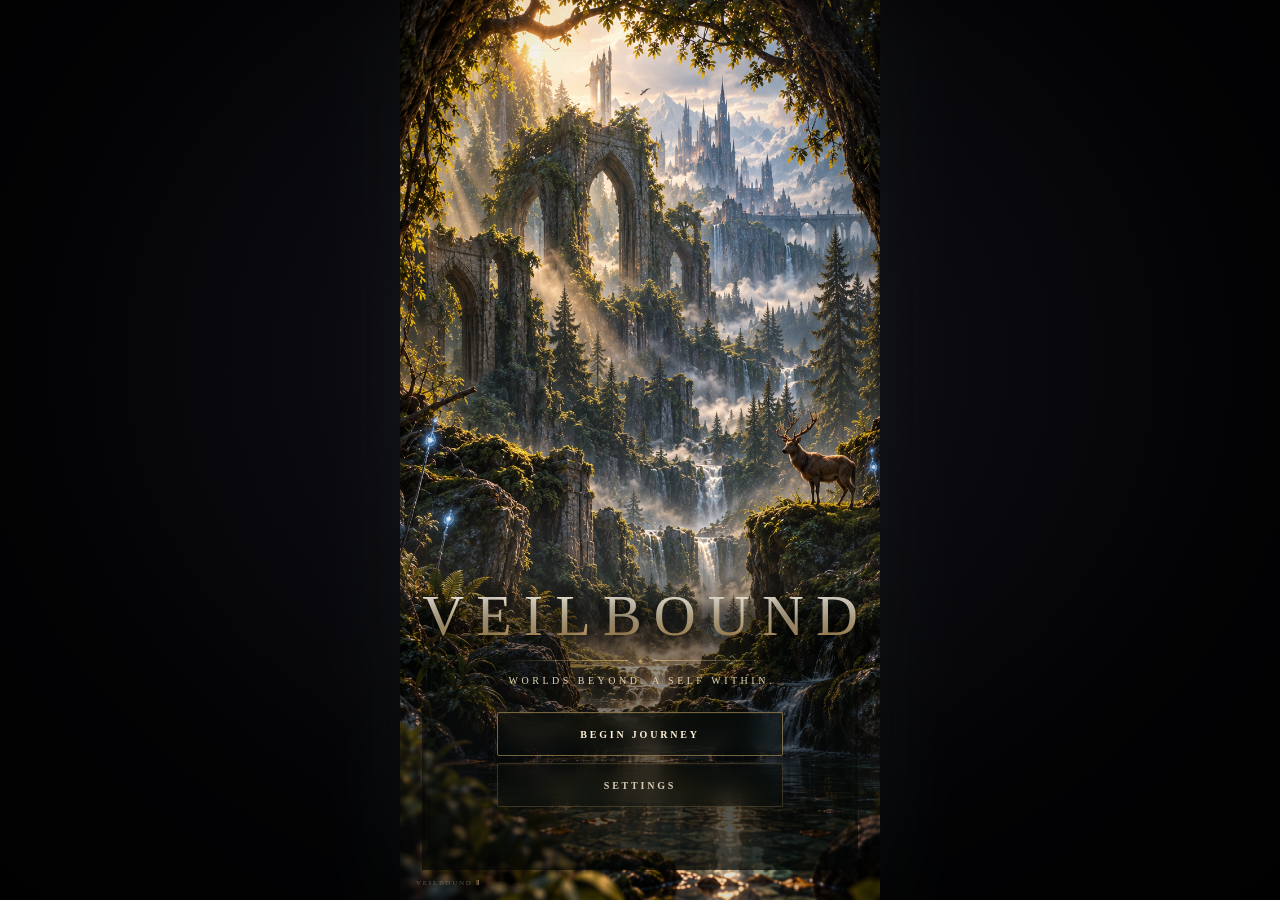
==== index.html @ 609b305d "Integrate production title artwork and harden VFX hooks" ====
<!DOCTYPE html>
<html lang="en">
<head>
<meta charset="UTF-8">
<meta http-equiv="Cache-Control" content="no-cache, no-store, must-revalidate">
<meta http-equiv="Pragma" content="no-cache">
<meta http-equiv="Expires" content="0">
<meta name="viewport" content="width=device-width, initial-scale=1.0, maximum-scale=1.0, user-scalable=no, viewport-fit=cover">
<meta name="apple-mobile-web-app-capable" content="yes">
<meta name="apple-mobile-web-app-status-bar-style" content="black-translucent">
<meta name="apple-mobile-web-app-title" content="Veilbound">
<meta name="theme-color" content="#0a0612">
<meta name="veilbound-build" content="VB_TITLE_20260905">
<title>Essence Awakening: Veilbound v65.2 Standalone</title>
<link rel="stylesheet" href="styles/veilbound.css?v=VB_TITLE_20260905">

</head>
<body class="vb-preworld">
<div id="game-wrap">
  <canvas id="game-canvas"></canvas>
  <div id="overlay-layer">

    <!-- Title screen -->
    <div id="title-screen">
      <picture class="t-artwork" aria-hidden="true">
        <img src="assets/ui/IMG_7233.png?v=VB_TITLE_20260905" alt="" fetchpriority="high">
      </picture>
      <div class="t-atmosphere" aria-hidden="true"></div>
      <div class="t-particles" id="t-particles"></div>
      <main class="t-content">
      <h1 class="t-main">VEILBOUND</h1>
      <div class="t-rule" aria-hidden="true"><i></i><b>◆</b><i></i></div>
      <div class="t-sub">WORLDS BEYOND. A SELF WITHIN.</div>
      <div class="t-btns">
        <button class="ui-btn ui-btn-veil" id="begin-journey-btn" type="button">Begin Journey</button>
        <button class="ui-btn ui-btn-sec" id="continue-btn" style="display:none" onclick="G.continueGame()">Continue</button>
        <button class="ui-btn ui-btn-sec" id="settings-btn" type="button" aria-expanded="false">Settings</button>
      </div>
      </main>
      <div class="t-settings" id="title-settings" hidden>
        <div class="t-settings-head">DISPLAY SETTINGS <button id="settings-close" aria-label="Close settings">×</button></div>
        <button class="t-setting-row" id="motion-toggle" type="button"><span>Atmospheric motion</span><strong>ON</strong></button>
        <p>Motion follows your device preference by default. This setting affects presentation only.</p>
      </div>
      <div class="t-version">VEILBOUND <span>Ⅱ</span></div>
    </div>

    <!-- ══ Character Creation ══ -->
    <div id="charcreate" class="hidden">
      <div class="cc-inner">
        <div class="cc-step" id="cc-step-class">
          <div class="cc-title">Choose Your Path</div>
          <div class="cc-sub">Your class shapes your strengths and the essences that call to you.</div>
          <div class="cc-portrait-wrap">
            <canvas id="cc-portrait" width="192" height="192"></canvas>
            <div class="cc-portrait-glow" id="cc-glow"></div>
          </div>
          <div class="cc-cname" id="cc-cname">Vanguard</div>
          <div class="cc-ctag" id="cc-ctag">Frontline Bulwark</div>
          <div class="cc-classpick" id="cc-classpick"></div>
          <div class="cc-desc" id="cc-desc"></div>
          <div class="cc-stats" id="cc-stats"></div>
          <div class="cc-perk" id="cc-perk"></div>
          <button class="ui-btn ui-btn-veil cc-next" onclick="G.ccToAlignment()">Continue →</button>
        </div>

        <div class="cc-step hidden" id="cc-step-align">
          <div class="cc-title">Choose Your Nature</div>
          <div class="cc-sub">Alignment tints how your awakened abilities manifest.</div>
          <div class="cc-aligns" id="cc-aligns"></div>
          <div class="cc-desc" id="cc-align-desc"></div>
          <div class="cc-namerow">
            <input type="text" id="cc-name" placeholder="Name your adventurer" maxlength="18" autocomplete="off">
          </div>
          <div class="cc-btnrow">
            <button class="ui-btn ui-btn-sec" onclick="G.ccBackToClass()">← Back</button>
            <button class="ui-btn ui-btn-veil" onclick="G.ccConfirm()">Begin</button>
          </div>
        </div>
      </div>
    </div>

    <!-- Floating joystick (shown during overworld) -->
    <div id="dpad" style="display:none">
      <div id="stick-base">
        <div id="stick-ring"></div>
        <div id="stick-knob"></div>
      </div>
    </div>

    <!-- Action buttons: X on the bottom, MENU above it -->
    <div id="action-btns" style="display:none">
      <button class="act-btn" id="btn-menu" onclick="G.ui?.openMenu()">MENU</button>
      <button class="act-btn" id="btn-interact" onclick="G.engine?.handleInput('interact')">X</button>
    </div>

  </div>
</div>
<script src="scripts/visual-effects.js?v=VB_TITLE_20260905"></script>
<script>
// Standalone-safe storage wrapper: protects local-file/private browsing runtimes.
const VBStorage = {
  getItem(k){ try { return window.localStorage ? window.localStorage.getItem(k) : null; } catch(e){ return null; } },
  setItem(k,v){ try { if (window.localStorage) window.localStorage.setItem(k,v); } catch(e){} },
  removeItem(k){ try { if (window.localStorage) window.localStorage.removeItem(k); } catch(e){} }
};
// Presentation hooks are optional and must never interrupt gameplay rendering.
function callVeilboundVFX(method, ...args) {
  const effect = window.VeilboundVFX?.[method];
  if (typeof effect !== 'function') return false;
  try { effect.apply(window.VeilboundVFX, args); return true; }
  catch (error) { console.warn(`VeilboundVFX.${method} skipped:`, error); return false; }
}
const E={
dark:{name:"Dark Essence",r:"Common",attr:"speed",col:"#7b2fff",em:"🌑",flav:"A cold crystal pulsing with absorbed light. It whispers of places between places.",
ab:[{id:"shadow_step",name:"Shadow Step",type:"buff",cost:15,desc:"Untargetable 1 turn.",ef:[{t:"bf",s:"untargetable",d:1}]},
{id:"void_touch",name:"Void Touch",type:"magic",cost:20,desc:"Spirit void dmg. [Weakened] −20% 2t.",ef:[{t:"dmg",el:"void",b:18,st:"spirit",sf:.6},{t:"af",s:"weakened",d:2}]},
{id:"creeping_dread",name:"Creeping Dread",type:"affliction",cost:25,desc:"[Fear]: 40% skip turn, −30% dmg 3t.",ef:[{t:"af",s:"fear",d:3}]},
{id:"shadow_brand",name:"Shadow Brand",type:"affliction",cost:30,desc:"Mark: void follow-ups +50% dmg 4t.",ef:[{t:"af",s:"shadow_branded",d:4}]}]},
blood:{name:"Blood Essence",r:"Common",attr:"power",col:"#cc1133",em:"🩸",flav:"A deep crimson crystal warm to the touch. Pulses like a heartbeat.",
ab:[{id:"hemorrhage",name:"Hemorrhage",type:"affliction",cost:18,desc:"[Bleed] 5+Pow×0.3/t, 5 stacks max. 4t.",ef:[{t:"af",s:"bleed",d:4,b:5,st:"power",sf:.3,ms:5}]},
{id:"vital_strike",name:"Vital Strike",type:"physical",cost:12,desc:"Power strike. +75% vs Bleeding.",ef:[{t:"dmg",el:"physical",b:22,st:"power",sf:.8,bb:.75}]},
{id:"life_drain",name:"Life Drain",type:"magic",cost:28,desc:"Spirit dmg. Heal 50% dealt.",ef:[{t:"dmg",el:"blood",b:20,st:"spirit",sf:.7,ls:.5}]},
{id:"blood_curse",name:"Blood Curse",type:"affliction",cost:35,desc:"[Bleed] 3 stacks + [Weakened].",ef:[{t:"af",s:"bleed",d:4,sk:3},{t:"af",s:"weakened",d:3}]}]},
fire:{name:"Fire Essence",r:"Common",attr:"power",col:"#ff6600",em:"🔥",flav:"A volatile orange crystal. Sparks when emotions run high.",
ab:[{id:"flame_bolt",name:"Flame Bolt",type:"magic",cost:14,desc:"Spirit fire dmg. 30% [Burning] 6/t 3t.",ef:[{t:"dmg",el:"fire",b:20,st:"spirit",sf:.65},{t:"caf",s:"burning",ch:.3,d:3,dot:6}]},
{id:"immolate",name:"Immolate",type:"affliction",cost:22,desc:"[Burning] 8 fire/t 4t. Persistent.",ef:[{t:"af",s:"burning",d:4,dot:8}]},
{id:"conflagration",name:"Conflagration",type:"magic",cost:40,desc:"Heavy fire. Burning targets: +50% explosion.",ef:[{t:"dmg",el:"fire",b:45,st:"spirit",sf:1.0,bex:.5}]},
{id:"ember_shield",name:"Ember Shield",type:"buff",cost:20,desc:"25% physical reflected as fire. 3t.",ef:[{t:"bf",s:"ember_shield",d:3}]}]},
lightning:{name:"Lightning Essence",r:"Uncommon",attr:"speed",col:"#ffe033",em:"⚡",flav:"A crackling crystal that makes your hair stand on end.",
ab:[{id:"lightning_strike",name:"Lightning Strike",type:"magic",cost:18,desc:"Speed lightning. 40% [Shocked] 1t.",ef:[{t:"dmg",el:"lightning",b:18,st:"speed",sf:.7},{t:"caf",s:"shocked",ch:.4,d:1}]},
{id:"static_charge",name:"Static Charge",type:"buff",cost:15,desc:"Next lightning ability +80% dmg.",ef:[{t:"bf",s:"static_charge",d:-1}]},
{id:"chain_lightning",name:"Chain Lightning",type:"magic",cost:35,desc:"Shocked target: chain 60% bonus.",ef:[{t:"dmg",el:"lightning",b:30,st:"speed",sf:.9,csh:.6}]},
{id:"arc_dash",name:"Arc Dash",type:"movement",cost:20,desc:"Blur forward: +2 Speed and evasion 2t.",ef:[{t:"bf",s:"arc_buff",st:"speed",am:2,d:2,ev:.35},{t:"bf",s:"evasion",ev:0.35,d:2}]}]},
sword:{name:"Sword Essence",r:"Common",attr:"power",col:"#b0c4de",em:"⚔️",flav:"A silver-grey crystal. Your hand naturally finds a grip.",
ab:[{id:"precise_cut",name:"Precise Cut",type:"physical",cost:10,desc:"Cannot miss. 20% [Bleed]. Power.",ef:[{t:"dmg",el:"physical",b:20,st:"power",sf:.85,ah:true},{t:"caf",s:"bleed",ch:.2,d:3}]},
{id:"cleaving_blow",name:"Cleaving Blow",type:"physical",cost:20,desc:"Heavy cleave. [Armour Broken] −25% def 3t.",ef:[{t:"dmg",el:"physical",b:32,st:"power",sf:1.1},{t:"af",s:"armour_broken",d:3}]},
{id:"blade_flurry",name:"Blade Flurry",type:"physical",cost:30,desc:"3 strikes. Each hit on Bleeding adds stack.",ef:[{t:"mul",h:3,el:"physical",b:16,st:"power",sf:.5,bst:true}]},
{id:"parry_stance",name:"Parry Stance",type:"buff",cost:15,desc:"−30% physical dmg this turn. Counter if hit.",ef:[{t:"bf",s:"parrying",d:1}]}]},
swift:{name:"Swift Essence",r:"Common",attr:"speed",col:"#44aaff",em:"💨",flav:"A pale blue crystal blurry at the edges — already moving.",
ab:[{id:"quickstrike",name:"Quickstrike",type:"physical",cost:8,desc:"Fast speed strike.",ef:[{t:"dmg",el:"physical",b:14,st:"speed",sf:.6}]},
{id:"evasive_maneuver",name:"Evasive Manoeuvre",type:"buff",cost:18,desc:"60% evasion 2t.",ef:[{t:"bf",s:"evasion",d:2,ev:.6}]},
{id:"exploit_opening",name:"Exploit Opening",type:"physical",cost:22,desc:"Double dmg if target has any debuff.",ef:[{t:"dmg",el:"physical",b:20,st:"speed",sf:.8,dbb:2.0}]},
{id:"afterimage",name:"Afterimage",type:"buff",cost:25,desc:"First attack 70% miss. 2t.",ef:[{t:"bf",s:"afterimage",d:2}]}]},
growth:{name:"Growth Essence",r:"Common",attr:"recovery",col:"#33cc66",em:"🌿",flav:"A green crystal threaded with vines. Warmth spreads like sunlight.",
ab:[{id:"regen_surge",name:"Regenerative Surge",type:"heal",cost:22,desc:"Heal Rec×4+20. +10 HP/t 3t.",ef:[{t:"hl",b:20,st:"recovery",sf:4.0},{t:"bf",s:"regen",d:3,hot:10}]},
{id:"entangle",name:"Entangle",type:"affliction",cost:20,desc:"[Rooted] can't dodge 2t. Minor nature dmg.",ef:[{t:"dmg",el:"nature",b:8,st:"recovery",sf:.4},{t:"af",s:"rooted",d:2}]},
{id:"thorn_aura",name:"Thorn Aura",type:"buff",cost:18,desc:"Attackers take 30% reflected as nature. 4t.",ef:[{t:"bf",s:"thorn_aura",d:4}]},
{id:"overgrowth",name:"Overgrowth",type:"affliction",cost:35,desc:"[Bound] 3t + [Choked] 5/t.",ef:[{t:"af",s:"rooted",d:3},{t:"af",s:"choked",d:3,dot:5}]}]},
shield:{name:"Shield Essence",r:"Common",attr:"power",col:"#7788aa",em:"🛡️",flav:"A dull grey crystal shaped like a kite shield. Heavier than it looks.",
ab:[{id:"iron_bulwark",name:"Iron Bulwark",type:"buff",cost:16,desc:"Absorb Pow×3+20 dmg this turn.",ef:[{t:"bf",s:"shield",d:1,sb:20,st:"power",sf:3.0}]},
{id:"reprisal",name:"Reprisal",type:"physical",cost:18,desc:"+40% per debuff on yourself.",ef:[{t:"dmg",el:"physical",b:25,st:"power",sf:.9,sdb:.4}]},
{id:"fortress_stance",name:"Fortress Stance",type:"buff",cost:28,desc:"50% dmg reduction 2t. +20 MP/t.",ef:[{t:"bf",s:"fortress_stance",d:2}]},
{id:"shockwave_slam",name:"Shockwave Slam",type:"physical",cost:24,desc:"Massive Power. [Stunned] 1t.",ef:[{t:"dmg",el:"physical",b:35,st:"power",sf:1.0},{t:"af",s:"stunned",d:1}]}]},
sin:{name:"Sin Essence",r:"Uncommon",attr:"spirit",col:"#aa00cc",em:"☠️",flav:"A near-black crystal with deep purple veins.",
ab:[{id:"mark_of_guilt",name:"Mark of Guilt",type:"affliction",cost:25,desc:"[Guilty]: attacks deal 15% back 4t.",ef:[{t:"af",s:"guilty",d:4}]},
{id:"corrupting_touch",name:"Corrupting Touch",type:"magic",cost:22,desc:"Spirit dmg. Reduce mana regen 3t.",ef:[{t:"dmg",el:"spiritual",b:20,st:"spirit",sf:.75},{t:"af",s:"mana_corrupted",d:3}]},
{id:"punishment",name:"Punishment",type:"magic",cost:38,desc:"Massive Spirit. +25% per debuff on target.",ef:[{t:"dmg",el:"spiritual",b:42,st:"spirit",sf:1.2,tdb:.25}]},
{id:"weight_of_sin",name:"Weight of Sin",type:"affliction",cost:30,desc:"[Crushed] all stats −15% 3t.",ef:[{t:"af",s:"crushed",d:3}]}]},
iron:{name:"Iron Essence",r:"Common",attr:"power",col:"#8899aa",em:"⚙️",flav:"A gunmetal grey crystal. Clinks softly against other metals.",
ab:[{id:"iron_skin",name:"Iron Skin",type:"buff",cost:18,desc:"Flat dmg reduction (Pow×1.5+8) 3t.",ef:[{t:"bf",s:"iron_skin",d:3,b:8,st:"power",sf:1.5}]},
{id:"smash",name:"Smash",type:"physical",cost:15,desc:"Devastating Power blow.",ef:[{t:"dmg",el:"physical",b:30,st:"power",sf:1.0}]},
{id:"magnetise",name:"Magnetise",type:"magic",cost:20,desc:"[Magnetised]: next physical +30% chain.",ef:[{t:"af",s:"magnetised",d:2}]},
{id:"iron_forge_strike",name:"Iron Forge Strike",type:"physical",cost:32,desc:"Massive Power. Magnetised: bonus 70%.",ef:[{t:"dmg",el:"physical",b:48,st:"power",sf:1.3,mfu:.7}]}]},
wind:{name:"Wind Essence",r:"Uncommon",attr:"speed",col:"#aaddff",em:"🌬️",flav:"A near-transparent crystal. Whistles faintly in still rooms.",
ab:[{id:"wind_slash",name:"Wind Slash",type:"magic",cost:14,desc:"Speed air blade. +20% crit.",ef:[{t:"dmg",el:"wind",b:18,st:"speed",sf:.7,cr:.2}]},
{id:"gale_force",name:"Gale Force",type:"affliction",cost:20,desc:"[Pushed Back] −25% accuracy 2t.",ef:[{t:"dmg",el:"wind",b:10,st:"speed",sf:.3},{t:"af",s:"pushed_back",d:2}]},
{id:"tailwind",name:"Tailwind",type:"buff",cost:22,desc:"Ride the wind: +3 Speed and evasion 3t.",ef:[{t:"bf",s:"tailwind",st:"speed",am:3,d:3,ev:.45},{t:"bf",s:"evasion",ev:0.3,d:3}]},
{id:"cyclone",name:"Cyclone",type:"magic",cost:38,desc:"2–3 wind hits. Pushed Back = double.",ef:[{t:"mul",hmin:2,hmax:3,el:"wind",b:16,st:"speed",sf:.6,pbb:2.0}]}]}
,
bear:{name:"Bear Essence",r:"Common",attr:"power",col:"#8a5a3a",em:"🐻",flav:"A faceted crystal humming with endurance.",ab:[{id:"bear_strike",name:"Bear Strike",type:"physical",cost:10,desc:"Power-scaling physical damage.",ef:[{t:"dmg",el:"physical",b:16,st:"power",sf:0.65}]}]},
wolf:{name:"Wolf Essence",r:"Common",attr:"speed",col:"#7a7a8a",em:"🐺",flav:"A faceted crystal humming with pack tactics.",ab:[{id:"wolf_strike",name:"Wolf Strike",type:"physical",cost:10,desc:"Speed-scaling physical damage.",ef:[{t:"dmg",el:"physical",b:16,st:"speed",sf:0.65}]}]},
fox:{name:"Fox Essence",r:"Common",attr:"speed",col:"#d87a3a",em:"🦊",flav:"A faceted crystal humming with cunning.",ab:[{id:"fox_strike",name:"Fox Strike",type:"physical",cost:10,desc:"Speed-scaling physical damage.",ef:[{t:"dmg",el:"physical",b:16,st:"speed",sf:0.65}]}]},
spider:{name:"Spider Essence",r:"Common",attr:"speed",col:"#4a3a5a",em:"🕷️",flav:"A faceted crystal humming with webs.",ab:[{id:"spider_strike",name:"Spider Sting",type:"physical",cost:10,desc:"Speed-scaling poison damage.",ef:[{t:"dmg",el:"poison",b:16,st:"speed",sf:0.65}]}]},
snake:{name:"Snake Essence",r:"Common",attr:"spirit",col:"#4a8a4a",em:"🐍",flav:"A faceted crystal humming with venom strike.",ab:[{id:"snake_strike",name:"Snake Sting",type:"physical",cost:10,desc:"Spirit-scaling poison damage.",ef:[{t:"dmg",el:"poison",b:16,st:"spirit",sf:0.65}]}]},
axe:{name:"Axe Essence",r:"Common",attr:"power",col:"#9a7a4a",em:"🪓",flav:"A faceted crystal humming with cleaving power.",ab:[{id:"axe_strike",name:"Axe Strike",type:"physical",cost:10,desc:"Power-scaling physical damage.",ef:[{t:"dmg",el:"physical",b:16,st:"power",sf:0.65}]}]},
spear:{name:"Spear Essence",r:"Common",attr:"power",col:"#b0a080",em:"🔱",flav:"A faceted crystal humming with piercing thrust.",ab:[{id:"spear_strike",name:"Spear Strike",type:"physical",cost:10,desc:"Power-scaling physical damage.",ef:[{t:"dmg",el:"physical",b:16,st:"power",sf:0.65}]}]},
bow:{name:"Bow Essence",r:"Common",attr:"speed",col:"#a08050",em:"🏹",flav:"A faceted crystal humming with ranged precision.",ab:[{id:"bow_strike",name:"Bow Strike",type:"physical",cost:10,desc:"Speed-scaling physical damage.",ef:[{t:"dmg",el:"physical",b:16,st:"speed",sf:0.65}]}]},
earth:{name:"Earth Essence",r:"Common",attr:"recovery",col:"#8a6a4a",em:"🌍",flav:"A faceted crystal humming with solidity.",ab:[{id:"earth_strike",name:"Earth Lash",type:"physical",cost:10,desc:"Recovery-scaling nature damage.",ef:[{t:"dmg",el:"nature",b:16,st:"recovery",sf:0.65}]}]},
water:{name:"Water Essence",r:"Common",attr:"spirit",col:"#3a8ac8",em:"💧",flav:"A faceted crystal humming with flow.",ab:[{id:"water_strike",name:"Water Surge",type:"physical",cost:10,desc:"Spirit-scaling water damage.",ef:[{t:"dmg",el:"water",b:16,st:"spirit",sf:0.65}]}]},
bee:{name:"Bee Essence",r:"Common",attr:"speed",col:"#e0c030",em:"🐝",flav:"A faceted crystal humming with swarm.",ab:[{id:"bee_strike",name:"Bee Sting",type:"physical",cost:10,desc:"Speed-scaling poison damage.",ef:[{t:"dmg",el:"poison",b:16,st:"speed",sf:0.65}]}]},
cat:{name:"Cat Essence",r:"Common",attr:"speed",col:"#9a8a7a",em:"🐈",flav:"A faceted crystal humming with agility.",ab:[{id:"cat_strike",name:"Cat Strike",type:"physical",cost:10,desc:"Speed-scaling physical damage.",ef:[{t:"dmg",el:"physical",b:16,st:"speed",sf:0.65}]}]},
shark:{name:"Shark Essence",r:"Common",attr:"power",col:"#6a8a9a",em:"🦈",flav:"A faceted crystal humming with relentless hunting.",ab:[{id:"shark_strike",name:"Shark Strike",type:"physical",cost:10,desc:"Power-scaling physical damage.",ef:[{t:"dmg",el:"physical",b:16,st:"power",sf:0.65}]}]},
turtle:{name:"Turtle Essence",r:"Common",attr:"recovery",col:"#5a7a4a",em:"🐢",flav:"A faceted crystal humming with heavy defense.",ab:[{id:"turtle_strike",name:"Turtle Strike",type:"physical",cost:10,desc:"Recovery-scaling physical damage.",ef:[{t:"dmg",el:"physical",b:16,st:"recovery",sf:0.65}]}]},
hunt:{name:"Hunt Essence",r:"Common",attr:"speed",col:"#7a5a3a",em:"🎯",flav:"A faceted crystal humming with pursuit.",ab:[{id:"hunt_strike",name:"Hunt Strike",type:"physical",cost:10,desc:"Speed-scaling physical damage.",ef:[{t:"dmg",el:"physical",b:16,st:"speed",sf:0.65}]}]},
magic:{name:"Magic Essence",r:"Common",attr:"spirit",col:"#a050d0",em:"✨",flav:"A faceted crystal humming with raw mana.",ab:[{id:"magic_strike",name:"Magic Bolt",type:"magic",cost:10,desc:"Spirit-scaling arcane damage.",ef:[{t:"dmg",el:"arcane",b:16,st:"spirit",sf:0.65}]}]},
plant:{name:"Plant Essence",r:"Common",attr:"recovery",col:"#4a9a4a",em:"🌿",flav:"A faceted crystal humming with growth.",ab:[{id:"plant_strike",name:"Plant Lash",type:"physical",cost:10,desc:"Recovery-scaling nature damage.",ef:[{t:"dmg",el:"nature",b:16,st:"recovery",sf:0.65}]}]},
whip:{name:"Whip Essence",r:"Common",attr:"speed",col:"#8a6a4a",em:"➰",flav:"A faceted crystal humming with flexible strikes.",ab:[{id:"whip_strike",name:"Whip Strike",type:"physical",cost:10,desc:"Speed-scaling physical damage.",ef:[{t:"dmg",el:"physical",b:16,st:"speed",sf:0.65}]}]},
ice:{name:"Ice Essence",r:"Uncommon",attr:"spirit",col:"#a0d0e0",em:"❄️",flav:"An uncommon crystal radiating solid cold.",ab:[{id:"ice_strike",name:"Ice Shard",type:"physical",cost:13,desc:"Spirit-scaling ice damage.",ef:[{t:"dmg",el:"ice",b:20,st:"spirit",sf:0.65}]}]},
cold:{name:"Cold Essence",r:"Uncommon",attr:"spirit",col:"#b0c0d0",em:"🧊",flav:"An uncommon crystal radiating freezing force.",ab:[{id:"cold_strike",name:"Cold Shard",type:"physical",cost:13,desc:"Spirit-scaling ice damage.",ef:[{t:"dmg",el:"ice",b:20,st:"spirit",sf:0.65}]}]},
bone:{name:"Bone Essence",r:"Uncommon",attr:"power",col:"#d0c8b0",em:"🦴",flav:"An uncommon crystal radiating skeletal strength.",ab:[{id:"bone_strike",name:"Bone Grasp",type:"magic",cost:13,desc:"Power-scaling dark damage.",ef:[{t:"dmg",el:"dark",b:20,st:"power",sf:0.65}]}]},
venom:{name:"Venom Essence",r:"Uncommon",attr:"spirit",col:"#6aaa3a",em:"🧪",flav:"An uncommon crystal radiating toxins.",ab:[{id:"venom_strike",name:"Venom Sting",type:"physical",cost:13,desc:"Spirit-scaling poison damage.",ef:[{t:"dmg",el:"poison",b:20,st:"spirit",sf:0.65}]}]},
light:{name:"Light Essence",r:"Uncommon",attr:"spirit",col:"#f0e090",em:"🔆",flav:"An uncommon crystal radiating illumination.",ab:[{id:"light_strike",name:"Light Flare",type:"magic",cost:13,desc:"Spirit-scaling light damage.",ef:[{t:"dmg",el:"light",b:20,st:"spirit",sf:0.65}]}]},
dust:{name:"Dust Essence",r:"Uncommon",attr:"spirit",col:"#b0a090",em:"🌫️",flav:"An uncommon crystal radiating erosion.",ab:[{id:"dust_strike",name:"Dust Grasp",type:"magic",cost:13,desc:"Spirit-scaling dark damage.",ef:[{t:"dmg",el:"dark",b:20,st:"spirit",sf:0.65}]}]},
glass:{name:"Glass Essence",r:"Uncommon",attr:"power",col:"#c0e0e0",em:"🔷",flav:"An uncommon crystal radiating fragile precision.",ab:[{id:"glass_strike",name:"Glass Strike",type:"physical",cost:13,desc:"Power-scaling physical damage.",ef:[{t:"dmg",el:"physical",b:20,st:"power",sf:0.65}]}]},
flesh:{name:"Flesh Essence",r:"Uncommon",attr:"recovery",col:"#d08a7a",em:"🫀",flav:"An uncommon crystal radiating living tissue.",ab:[{id:"flesh_strike",name:"Flesh Lash",type:"physical",cost:13,desc:"Recovery-scaling nature damage.",ef:[{t:"dmg",el:"nature",b:20,st:"recovery",sf:0.65}]}]},
sand:{name:"Sand Essence",r:"Uncommon",attr:"speed",col:"#e0c880",em:"🏜️",flav:"An uncommon crystal radiating shifting terrain.",ab:[{id:"sand_strike",name:"Sand Strike",type:"physical",cost:13,desc:"Speed-scaling physical damage.",ef:[{t:"dmg",el:"physical",b:20,st:"speed",sf:0.65}]}]},
song:{name:"Song Essence",r:"Uncommon",attr:"spirit",col:"#d090d0",em:"🎵",flav:"An uncommon crystal radiating sonic resonance.",ab:[{id:"song_strike",name:"Song Bolt",type:"magic",cost:13,desc:"Spirit-scaling arcane damage.",ef:[{t:"dmg",el:"arcane",b:20,st:"spirit",sf:0.65}]}]},
smoke:{name:"Smoke Essence",r:"Uncommon",attr:"speed",col:"#8a8a8a",em:"💨",flav:"An uncommon crystal radiating concealment.",ab:[{id:"smoke_strike",name:"Smoke Grasp",type:"magic",cost:13,desc:"Speed-scaling dark damage.",ef:[{t:"dmg",el:"dark",b:20,st:"speed",sf:0.65}]}]},
dance:{name:"Dance Essence",r:"Uncommon",attr:"speed",col:"#e0a0c0",em:"💃",flav:"An uncommon crystal radiating rhythmic motion.",ab:[{id:"dance_strike",name:"Dance Strike",type:"physical",cost:13,desc:"Speed-scaling physical damage.",ef:[{t:"dmg",el:"physical",b:20,st:"speed",sf:0.65}]}]},
knowledge:{name:"Knowledge Essence",r:"Uncommon",attr:"spirit",col:"#6a90d0",em:"📖",flav:"An uncommon crystal radiating awareness.",ab:[{id:"knowledge_strike",name:"Knowledge Bolt",type:"magic",cost:13,desc:"Spirit-scaling arcane damage.",ef:[{t:"dmg",el:"arcane",b:20,st:"spirit",sf:0.65}]}]},
life:{name:"Life Essence",r:"Uncommon",attr:"recovery",col:"#5ad07a",em:"🌱",flav:"An uncommon crystal radiating healing.",ab:[{id:"life_strike",name:"Life Lash",type:"physical",cost:13,desc:"Recovery-scaling nature damage.",ef:[{t:"dmg",el:"nature",b:20,st:"recovery",sf:0.65}]}]},
mirror:{name:"Mirror Essence",r:"Uncommon",attr:"spirit",col:"#c0d0e0",em:"🪞",flav:"An uncommon crystal radiating reflection.",ab:[{id:"mirror_strike",name:"Mirror Bolt",type:"magic",cost:13,desc:"Spirit-scaling arcane damage.",ef:[{t:"dmg",el:"arcane",b:20,st:"spirit",sf:0.65}]}]},
crystal:{name:"Crystal Essence",r:"Rare",attr:"power",col:"#a0e0e0",em:"💎",flav:"A rare crystal, crystalline constructs coiled within.",ab:[{id:"crystal_strike",name:"Crystal Bolt",type:"magic",cost:18,desc:"Power-scaling arcane damage.",ef:[{t:"dmg",el:"arcane",b:26,st:"power",sf:0.75},{t:"caf",s:"hexed",ch:0.3,d:2}]}]},
moon:{name:"Moon Essence",r:"Rare",attr:"spirit",col:"#c0c0e0",em:"🌙",flav:"A rare crystal, cycles coiled within.",ab:[{id:"moon_strike",name:"Moon Ray",type:"magic",cost:18,desc:"Spirit-scaling cosmic damage.",ef:[{t:"dmg",el:"cosmic",b:26,st:"spirit",sf:0.75},{t:"caf",s:"awed",ch:0.3,d:2}]}]},
sun:{name:"Sun Essence",r:"Rare",attr:"spirit",col:"#f0c040",em:"☀️",flav:"A rare crystal, blazing radiance coiled within.",ab:[{id:"sun_strike",name:"Sun Blaze",type:"magic",cost:18,desc:"Spirit-scaling fire damage.",ef:[{t:"dmg",el:"fire",b:26,st:"spirit",sf:0.75},{t:"caf",s:"burning",ch:0.3,d:2}]}]},
star:{name:"Star Essence",r:"Rare",attr:"spirit",col:"#f0f0a0",em:"⭐",flav:"A rare crystal, celestial force coiled within.",ab:[{id:"star_strike",name:"Star Ray",type:"magic",cost:18,desc:"Spirit-scaling cosmic damage.",ef:[{t:"dmg",el:"cosmic",b:26,st:"spirit",sf:0.75},{t:"caf",s:"awed",ch:0.3,d:2}]}]},
echo:{name:"Echo Essence",r:"Rare",attr:"spirit",col:"#90c0d0",em:"🔊",flav:"A rare crystal, reverberation coiled within.",ab:[{id:"echo_strike",name:"Echo Bolt",type:"magic",cost:18,desc:"Spirit-scaling arcane damage.",ef:[{t:"dmg",el:"arcane",b:26,st:"spirit",sf:0.75},{t:"caf",s:"hexed",ch:0.3,d:2}]}]},
hunger:{name:"Hunger Essence",r:"Rare",attr:"power",col:"#8a3a3a",em:"🦷",flav:"A rare crystal, consumption coiled within.",ab:[{id:"hunger_strike",name:"Hunger Grasp",type:"magic",cost:18,desc:"Power-scaling dark damage.",ef:[{t:"dmg",el:"dark",b:26,st:"power",sf:0.75},{t:"caf",s:"blinded",ch:0.3,d:2}]}]},
zeal:{name:"Zeal Essence",r:"Rare",attr:"power",col:"#e07030",em:"🔥",flav:"A rare crystal, burning conviction coiled within.",ab:[{id:"zeal_strike",name:"Zeal Blaze",type:"magic",cost:18,desc:"Power-scaling fire damage.",ef:[{t:"dmg",el:"fire",b:26,st:"power",sf:0.75},{t:"caf",s:"burning",ch:0.3,d:2}]}]},
deep:{name:"Deep Essence",r:"Rare",attr:"spirit",col:"#2a4a7a",em:"🌊",flav:"A rare crystal, abyssal power coiled within.",ab:[{id:"deep_strike",name:"Deep Surge",type:"physical",cost:18,desc:"Spirit-scaling water damage.",ef:[{t:"dmg",el:"water",b:26,st:"spirit",sf:0.75},{t:"caf",s:"soaked",ch:0.3,d:2}]}]},
rune:{name:"Rune Essence",r:"Epic",attr:"spirit",col:"#9a7ad0",em:"ᚱ",flav:"An epic crystal blazing with magical inscriptions.",ab:[{id:"rune_strike",name:"Rune Bolt",type:"magic",cost:24,desc:"Spirit-scaling arcane damage.",ef:[{t:"dmg",el:"arcane",b:32,st:"spirit",sf:0.75},{t:"caf",s:"hexed",ch:0.3,d:2}]}]},
wing:{name:"Wing Essence",r:"Epic",attr:"speed",col:"#d0d0f0",em:"🪽",flav:"An epic crystal blazing with aerial supremacy.",ab:[{id:"wing_strike",name:"Wing Gust",type:"physical",cost:24,desc:"Speed-scaling air damage.",ef:[{t:"dmg",el:"air",b:32,st:"speed",sf:0.75},{t:"caf",s:"staggered",ch:0.3,d:2}]}]},
tentacle:{name:"Tentacle Essence",r:"Epic",attr:"power",col:"#7a3a7a",em:"🐙",flav:"An epic crystal blazing with grasping control.",ab:[{id:"tentacle_strike",name:"Tentacle Grasp",type:"magic",cost:24,desc:"Power-scaling dark damage.",ef:[{t:"dmg",el:"dark",b:32,st:"power",sf:0.75},{t:"caf",s:"blinded",ch:0.3,d:2}]}]},
corrupt:{name:"Corrupt Essence",r:"Epic",attr:"spirit",col:"#5a7a3a",em:"🟢",flav:"An epic crystal blazing with spreading corruption.",ab:[{id:"corrupt_strike",name:"Corrupt Sting",type:"physical",cost:24,desc:"Spirit-scaling poison damage.",ef:[{t:"dmg",el:"poison",b:32,st:"spirit",sf:0.75},{t:"caf",s:"poisoned",ch:0.3,d:2}]}]},
renewal:{name:"Renewal Essence",r:"Epic",attr:"recovery",col:"#5ae0a0",em:"♻️",flav:"An epic crystal blazing with rebirth.",ab:[{id:"renewal_strike",name:"Renewal Lash",type:"physical",cost:24,desc:"Recovery-scaling nature damage.",ef:[{t:"dmg",el:"nature",b:32,st:"recovery",sf:0.75},{t:"caf",s:"ensnared",ch:0.3,d:2}]}]},
omen:{name:"Omen Essence",r:"Epic",attr:"spirit",col:"#7a5a8a",em:"🔮",flav:"An epic crystal blazing with fate signs.",ab:[{id:"omen_strike",name:"Omen Grasp",type:"magic",cost:24,desc:"Spirit-scaling dark damage.",ef:[{t:"dmg",el:"dark",b:32,st:"spirit",sf:0.75},{t:"caf",s:"blinded",ch:0.3,d:2}]}]},
void:{name:"Void Essence",r:"Legendary",attr:"spirit",col:"#2a1a3a",em:"🕳️",flav:"A legendary crystal — nothingness incarnate.",ab:[{id:"void_strike",name:"Void Grasp",type:"magic",cost:32,desc:"Spirit-scaling dark damage.",ef:[{t:"dmg",el:"dark",b:40,st:"spirit",sf:0.75},{t:"caf",s:"blinded",ch:0.3,d:2}]}]},
dimension:{name:"Dimension Essence",r:"Legendary",attr:"spirit",col:"#6a3ad0",em:"🌀",flav:"A legendary crystal — spatial control incarnate.",ab:[{id:"dimension_strike",name:"Dimension Ray",type:"magic",cost:32,desc:"Spirit-scaling cosmic damage.",ef:[{t:"dmg",el:"cosmic",b:40,st:"spirit",sf:0.75},{t:"caf",s:"awed",ch:0.3,d:2}]}]},
vast:{name:"Vast Essence",r:"Legendary",attr:"power",col:"#3a5a8a",em:"🌌",flav:"A legendary crystal — overwhelming scale incarnate.",ab:[{id:"vast_strike",name:"Vast Strike",type:"physical",cost:32,desc:"Power-scaling physical damage.",ef:[{t:"dmg",el:"physical",b:40,st:"power",sf:0.75},{t:"caf",s:"staggered",ch:0.3,d:2}]}]},
visage:{name:"Visage Essence",r:"Legendary",attr:"spirit",col:"#d0a0d0",em:"🎭",flav:"A legendary crystal — transformation incarnate.",ab:[{id:"visage_strike",name:"Visage Bolt",type:"magic",cost:32,desc:"Spirit-scaling arcane damage.",ef:[{t:"dmg",el:"arcane",b:40,st:"spirit",sf:0.75},{t:"caf",s:"hexed",ch:0.3,d:2}]}]}
};
const CF={
"blood_dark_sin":{name:"Doom Essence",em:"💀",col:"#5500aa",ds:"Shadow, life, and corruption birth terrible finality.",
fl:"CONFLUENCE DETECTED. [Dark]+[Blood]+[Sin] merged. [Doom Essence] fills your fourth slot.",
ab:[{id:"doom_mark",name:"Doom Mark",type:"affliction",cost:30,desc:"After 3 turns, detonates for massive void damage.",ef:[{t:"af",s:"doom_marked",d:3}]},
{id:"inevitable_end",name:"Inevitable End",type:"magic",cost:45,desc:"Execute Doom Marked below 25% HP.",ef:[{t:"dmg",el:"doom",b:80,st:"spirit",sf:1.5,ex:.25}]}]},
"fire_lightning_wind":{name:"Storm Essence",em:"⛈️",col:"#ffaa22",ds:"Heat, electricity, and air coalesce into a tempest.",
fl:"CONFLUENCE DETECTED. [Fire]+[Lightning]+[Wind] merged into pure elemental fury. [Storm Essence] fills your fourth slot.",
ab:[{id:"tempest_strike",name:"Tempest Strike",type:"magic",cost:35,desc:"Fire, lightning, and wind in one catastrophic strike.",ef:[{t:"dmg",el:"storm",b:65,st:"spirit",sf:1.4}]},
{id:"eye_of_storm",name:"Eye of the Storm",type:"buff",cost:25,desc:"Storm-calm: greatly reduce incoming damage 4t.",ef:[{t:"bf",s:"iron_skin",b:14,st:"spirit",sf:1.2,d:4}]}]},
"dark_swift_wind":{name:"Phantom Essence",em:"👻",col:"#6688bb",ds:"Speed, shadow, and air merge into a being between moments.",
fl:"CONFLUENCE DETECTED. [Dark]+[Swift]+[Wind] merged. [Phantom Essence] fills your fourth slot.",
ab:[{id:"phantom_form",name:"Phantom Form",type:"buff",cost:30,desc:"Phase out — untargetable, and coil to strike 2t.",ef:[{t:"bf",s:"untargetable",d:2},{t:"bf",s:"parrying",d:2}]},
{id:"killing_breeze",name:"Killing Breeze",type:"physical",cost:40,desc:"4–6 speed-scaling void hits.",ef:[{t:"mul",hmin:4,hmax:6,el:"void",b:12,st:"speed",sf:.55}]}]},
"blood_growth_iron":{name:"Forge Essence",em:"⚒️",col:"#aa7733",ds:"Life force, growth, and iron merge into living metal.",
fl:"CONFLUENCE DETECTED. [Blood]+[Growth]+[Iron] merged. [Forge Essence] fills your fourth slot.",
ab:[{id:"living_fortress",name:"Living Fortress",type:"buff",cost:28,desc:"Become a living wall: heavily reduce damage 5t.",ef:[{t:"bf",s:"iron_skin",b:18,st:"recovery",sf:1.5,d:5}]},
{id:"bloodiron_surge",name:"Bloodiron Surge",type:"magic",cost:45,desc:"Power+Rec scaling. Heals 30% of damage.",ef:[{t:"dmg",el:"bloodiron",b:55,st:"power",sf:.9,ls:.3}]}]}
};
const CFD={name:"Veilwoven Essence",em:"🌀",col:"#9955ee",ds:"Three essences merged in unexpected harmony, unique to you.",
fl:"CONFLUENCE DETECTED. Your three essences formed [Veilwoven Essence]. The System has registered a new confluence pattern.",
ab:[{id:"veil_strike",name:"Veil Strike",type:"magic",cost:30,desc:"Resonates across all bonded essences. Heavy spirit damage.",ef:[{t:"dmg",el:"veil",b:50,st:"spirit",sf:1.2}]},
{id:"veil_adapt",name:"Veilwoven Adaptation",type:"buff",cost:20,desc:"Adapt: +1 all stats and regenerate 4t.",ef:[{t:"bf",s:"veil_adapt",d:4,as:1},{t:"bf",s:"regen",b:8,d:4}]}]};
const CONFLUENCE_WORDS = {
fire:['Ember','flare','🔥','#ff6600'], water:['Tide','flow','🌊','#3a8ac8'],
dark:['Shadow','shroud','🌑','#4a2a6a'], blood:['Crimson','rend','🩸','#aa1133'],
iron:['Iron','bane','⚙️','#8a8a9a'], swift:['Gale','rush','💨','#88ccaa'],
sword:['Edge','cut','⚔️','#c0c0d0'], lightning:['Storm','shock','⚡','#ffdd33'],
growth:['Bloom','thorn','🌿','#4a9a4a'], light:['Radiant','gleam','🔆','#f0e090'],
magic:['Arcane','weave','✨','#a050d0'], death:['Grave','wither','💀','#5a5a6a'],
venom:['Toxic','blight','🧪','#6aaa3a'], bear:['Feral','maul','🐻','#8a5a3a'],
fox:['Cunning','trick','🦊','#d87a3a'], shield:['Aegis','ward','🛡️','#7788aa'],
wind:['Zephyr','gust','🌬️','#aaccdd'], sin:['Damned','corrupt','😈','#8a1a4a'],
star:['Astral','fall','⭐','#f0f0a0'], wolf:['Pack','hunt','🐺','#7a7a8a'],
spider:['Weaver','snare','🕷️','#4a3a5a'], snake:['Viper','coil','🐍','#4a8a4a'],
axe:['Cleaver','sunder','🪓','#9a7a4a'], spear:['Lance','pierce','🔱','#b0a080'],
bow:['Hunter','loose','🏹','#a08050'], earth:['Terra','quake','🌍','#8a6a4a'],
bee:['Swarm','sting','🐝','#e0c030'], cat:['Prowl','pounce','🐈','#9a8a7a'],
shark:['Ripper','frenzy','🦈','#6a8a9a'], turtle:['Bastion','shell','🐢','#5a7a4a'],
hunt:['Stalker','strike','🎯','#7a5a3a'], plant:['Verdant','root','🌱','#4a9a4a'],
whip:['Lash','bind','➰','#8a6a4a'], ice:['Frost','shatter','❄️','#a0d0e0'],
cold:['Winter','numb','🧊','#b0c0d0'], bone:['Ossuary','crush','🦴','#d0c8b0'],
dust:['Ashen','erode','🌫️','#b0a090'], glass:['Prism','splinter','🔷','#c0e0e0'],
flesh:['Mortal','meld','🫀','#d08a7a'], sand:['Dune','scour','🏜️','#e0c880'],
song:['Resonant','echo','🎵','#d090d0'], smoke:['HazE','choke','💨','#8a8a8a'],
dance:['Whirl','flourish','💃','#e0a0c0'], knowledge:['Sage','divine','📖','#6a90d0'],
life:['Vital','mend','🌿','#5ad07a'], mirror:['Reflect','reverse','🪞','#c0d0e0'],
crystal:['Geode','refract','💎','#a0e0e0'], moon:['Lunar','wane','🌙','#c0c0e0'],
sun:['Solar','scorch','☀️','#f0c040'], echo:['Reverb','repeat','🔊','#90c0d0'],
hunger:['Ravenous','devour','🦷','#8a3a3a'], zeal:['Fervent','burn','🔥','#e07030'],
deep:['Abyssal','drown','🌊','#2a4a7a'], rune:['Runic','inscribe','ᚱ','#9a7ad0'],
wing:['Soaring','dive','🪽','#d0d0f0'], tentacle:['Grasping','ensnare','🐙','#7a3a7a'],
corrupt:['Blighted','spread','🟢','#5a7a3a'], renewal:['Reborn','restore','♻️','#5ae0a0'],
omen:['Fated','doom','🔮','#7a5a8a'], void:['Null','unmake','🕳️','#2a1a3a'],
dimension:['Warp','fold','🌀','#6a3ad0'], vast:['Titan','loom','🌌','#3a5a8a'],
visage:['Faceless','mimic','🎭','#d0a0d0']
};
function generateConfluence(essIds){
const ids = [...essIds].filter(e=>!e.startsWith('cf_'));
const w = ids.map(id=>CONFLUENCE_WORDS[id]).filter(Boolean);
if(w.length < 2){
return {name:'Veilwoven Essence',em:'🌀',col:'#9955ee',
ds:'Three essences merged in unexpected harmony, unique to you.',
fl:'CONFLUENCE DETECTED. Your essences formed [Veilwoven Essence].', _gen:true};
}
const prefix = w[0][0];
const suffix = w[w.length-1][1];
const name = prefix + ' ' + suffix.charAt(0).toUpperCase()+suffix.slice(1);
const em = w[Math.floor(w.length/2)][2] || '🌀';
const col = w[0][3] || '#9955ee';
const names = ids.map(id=>(E[id]?.name||id).replace(' Essence','')).join(' + ');
return {
name: name+' Essence',
em, col,
ds: 'A confluence of '+names+', unique to your path.',
fl: 'CONFLUENCE DETECTED. ['+names.replace(/ \+ /g,']+[')+'] merged into ['+name+' Essence].',
_gen:true
};
}
const MCLS = {
shadow_wisp:'undead', bloodthorn_sprout:'plant', swiftfang_fox:'beast',
ember_crawler:'elemental', ironback_boar:'beast', veil_stalker:'undead',
cavern_golem:'construct',
hollow_one:'undead', rift_wraith:'undead', glass_hound:'construct', echo:'undead', the_first:'undead'
};
const WEP_EFF = {
rusty_dagger: {beast:1.1, plant:1.4, undead:1.0, construct:0.5, elemental:1.0}, 
iron_sword:   {beast:1.2, plant:1.2, undead:1.0, construct:0.8, elemental:1.0}, 
hunters_bow:  {beast:1.8, plant:1.0, undead:1.1, construct:0.45,elemental:1.3}, 
steel_axe:    {beast:1.2, plant:1.7, undead:0.8, construct:1.2, elemental:0.9}, 
ember_blade:  {beast:1.1, plant:1.8, undead:1.5, construct:0.9, elemental:0.4}, 
golem_maul:   {beast:0.8, plant:0.5, undead:1.2, construct:1.8, elemental:1.0}  
};
const ELEM_EFF = {
fire:   {plant:1.5, beast:1.1, undead:1.0, construct:0.9, elemental:0.7},
void:   {undead:0.7,beast:1.15,plant:1.0, construct:1.25,elemental:1.1},
dark:   {undead:0.75,beast:1.2,plant:1.05,construct:1.1, elemental:1.0},
physical:{beast:1.0,plant:1.0, undead:1.0, construct:0.85,elemental:1.0},
blood:  {beast:1.2, plant:0.8, undead:1.0, construct:0.7, elemental:1.0},
swift:  {beast:1.0, plant:1.1, undead:1.05,construct:0.85,elemental:1.1}
};
const ARMOUR_LOOK = {
leather_armor:{arm:'eq_arm_leather', helm:'eq_helm_leather'},
chitin_mail:  {arm:'eq_arm_chitin',  helm:'eq_helm_chitin'},
iron_cuirass: {arm:'eq_arm_iron',    helm:'eq_helm_iron'}
};
function equipArmour(g, craftedId){
const it = (g.crafted||{})[craftedId];
if (!it || it.kind !== 'armour') return {ok:false, msg:'Not armour.'};
g.equip = g.equip || {armor:null, helm:null, ring1:null, ring2:null};
g.equip.armor = craftedId;
g.sv?.();
return {ok:true, msg:`Wearing ${it.name}.`};
}
function unequipArmour(g){
g.equip = g.equip || {};
g.equip.armor = null;
g.sv?.();
return {ok:true, msg:'Armour removed.'};
}
function playerLayers(g){
const out = ['bt_player'];
const eq = (g.equip||{}).armor;
const it = eq ? (g.crafted||{})[eq] : null;
if (it && ARMOUR_LOOK[it.aType]) {
out.push(ARMOUR_LOOK[it.aType].arm);
out.push(ARMOUR_LOOK[it.aType].helm);
}
return out;
}
function armourStats(g){
const eq = (g.equip||{}).armor;
const it = eq ? (g.crafted||{})[eq] : null;
if (!it) return {def:0, spd:0, resist:null};
return {def: it.def||0, spd: it.spd||0, resist: it.resist||null};
}
function activeEnchant(g){
const w = (g.crafted||{})[g.weapon];
const a = (g.crafted||{})[(g.equip||{}).armor];
return {weapon: w?.ench || null, armour: a?.ench || null};
}
function armourResist(g){
const a = (g.crafted||{})[(g.equip||{}).armor];
return a?.resist || null;
}
function activeAura(g){
const sk = g.skills || {};
for (const eid in sk){
const found = (sk[eid]||[]).find(s => s.ability && s.ability._isAura);
if (found) return found.ability.passive || null;
}
return null;
}
function collectPassives(g){
const out = {regen:0, crit:0, loot:0};
const sk = g.skills || {};
for (const eid in sk){
(sk[eid]||[]).forEach(s => {
const p = s.ability && s.ability.passive;
if (!p) return;
const tierMul = 1 + (s.tier || 0) * 0.25;     // tiering a passive makes it stronger
if (p.kind === 'regen' && p.hot)   out.regen += p.hot   * tierMul;
if (p.kind === 'crit'  && p.crit)  out.crit  += p.crit  * tierMul;
if (p.kind === 'loot'  && p.bonus) out.loot  += p.bonus * tierMul;
});
}
out.regen = Math.round(out.regen);
out.crit  = Math.round(out.crit);
out.loot  = Math.round(out.loot);
return out;
}
function equippedWeapon(g){
const cw = (g.crafted||{})[g.weapon];
if (cw && cw.kind==='weapon') {
return {name:cw.name, em:'⚔️', atk:cw.atk, el:cw.el, effAs:cw.effAs, ench:cw.ench, crafted:true};
}
const w = WEP[g.weapon];
if (w) return {name:w.name, em:w.em, atk:w.atk, el:'physical', effAs:g.weapon, ench:null, crafted:false};
return null;
}
function effVs(kind, cls) {
if (!cls) return 1;
const t = WEP_EFF[kind] || ELEM_EFF[kind];
return (t && t[cls]) || 1;
}
function playerPower(g) {
const ti = Math.max(0, RANKS.indexOf(g.rank || 'Normal'));
return ti * 10 + (g.rankLevel || 0);
}
function scaleMonster(md, g, bossMul) {
const pp = playerPower(g);
const bm = bossMul || 1;
const gr = 1 + pp * 0.06 * bm;
md.hp  = Math.round(md.hp  * gr);
md.pow = Math.round(md.pow * (1 + pp * 0.05 * bm));
md.spd = Math.round(md.spd * (1 + pp * 0.03));
md.spi = Math.round(md.spi * (1 + pp * 0.04 * bm));
md.rec = Math.round(md.rec * (1 + pp * 0.03));
md.xp  = Math.round((md.xp || 10) * (1 + pp * 0.07));
if (md.lt && md.lt.c) { md.lt.c = [Math.round(md.lt.c[0]*(1+pp*0.05)), Math.round(md.lt.c[1]*(1+pp*0.05))]; }
md._scaled = pp;
md._cls = MCLS[md._id] || null;
return md;
}
const WEP_TIER = {
rusty_dagger:0, hunters_bow:1, iron_sword:1, steel_axe:2, ember_blade:2, golem_maul:3
};
function rollTierWeapon(md) {
const tier = md.eqTier || 0;
const isBoss = !!md.boss;
const chance = isBoss ? 0.45 : (0.03 + tier * 0.03);
if (Math.random() > chance) return null;
const cands = Object.keys(WEP_TIER).filter(w => WEP_TIER[w] <= tier);
if (!cands.length) return null;
const weighted = [];
cands.forEach(w => {
const wt = 1 + (WEP_TIER[w] === tier ? 3 : 0);
for (let i = 0; i < wt; i++) weighted.push(w);
});
return weighted[Math.floor(Math.random() * weighted.length)];
}
const TOOLS = {
smithing_hammer:{name:"Smithing Hammer", need:{iron_ingot:2, seasoned_wood:1}, unlocks:"metal weapons & armour"},
fletching_knife:{name:"Fletching Knife", need:{iron_ingot:1, leather_strip:1},  unlocks:"bows"},
mortar_pestle:  {name:"Mortar & Pestle", need:{iron_ingot:1},                   unlocks:"potions"},
rune_chisel:    {name:"Rune Chisel",     need:{ironveil_steel:1, arcane_dust:2},unlocks:"enchanting"}
};
const REFINE = {
charcoal:      {need:{wildwood_log:1}, yield:3},
iron_ingot:    {need:{iron_ore:2, charcoal:1}},
ironveil_steel:{need:{ironveil_ore:2, iron_ingot:1, ember_coal:2}},
seasoned_wood: {need:{wildwood_log:2}},
veilheart_wood:{need:{veilheart_log:2}},
leather_strip: {need:{swiftfang_pelt:1}, yield:2},
beast_leather: {need:{swiftfang_pelt:2, charcoal:1}},
chitin_plate:  {need:{ember_carapace:2}},
iron_plating:  {need:{iron_ingot:2}},
bowstring:     {need:{veilbloom:3, swiftfang_pelt:1}},
arcane_dust:   {need:{void_shard:1, charcoal:1}, yield:2},
// ── STONE: STARS. 100✦, and the only way to get it is to MAKE it.
// Needs a Rune Chisel — so it's the crafter's reward for going deep.
stone_stars:   {need:{arcane_dust:4, ironveil_steel:1, void_shard:3, monster_core:1}, tool:'rune_chisel'}
};
const METALS = ['iron_ingot','ironveil_steel'];
const WOODS  = ['seasoned_wood','veilheart_wood'];
const MAT_QUALITY = {
iron_ingot:1.0, ironveil_steel:1.8,
seasoned_wood:1.0, veilheart_wood:1.7,
beast_leather:1.0, chitin_plate:1.4, iron_plating:1.8
};
const CRAFT_WEAPONS = {
sword:{name:"Sword", tool:'smithing_hammer', mat:'metal', matQty:2, extra:{leather_strip:1}, atk:14, attr:'power',  eff:'iron_sword'},
axe:  {name:"Axe",   tool:'smithing_hammer', mat:'metal', matQty:3, extra:{seasoned_wood:1},atk:18, attr:'power',  eff:'steel_axe'},
bow:  {name:"Bow",   tool:'fletching_knife', mat:'wood',  matQty:2, extra:{bowstring:1},    atk:11, attr:'speed',  eff:'hunters_bow'},
staff:{name:"Staff", tool:'smithing_hammer', mat:'wood',  matQty:2, extra:{iron_ingot:1},   atk:10, attr:'spirit', eff:'ember_blade'}
};
const CRAFT_ARMOUR = {
leather_armor:{name:"Leather Armour", tool:'smithing_hammer', need:{beast_leather:3, bowstring:1},  def:6,  spd:2},
chitin_mail:  {name:"Chitin Mail",    tool:'smithing_hammer', need:{chitin_plate:3, leather_strip:2}, def:11, spd:0},
iron_cuirass: {name:"Iron Cuirass",   tool:'smithing_hammer', need:{iron_plating:3, leather_strip:2}, def:16, spd:-2}
};
const HERBS = {
veilbloom:{prop:'vitality'}, duskcap:{prop:'essence'}, emberroot:{prop:'potency'},
frostvine:{prop:'cleansing'}, ironmoss:{prop:'toughness'}, ghostcap:{prop:'wild'}
};
const POTION_BASE = {
veilbloom:'health_potion', duskcap:'mana_potion', frostvine:'antidote',
emberroot:'elixir_might', ironmoss:'ironskin_draught', ghostcap:'wild_infusion'
};
const POTION_COMBO = {
'duskcap+veilbloom':  'restorative_draught',
'emberroot+veilbloom':'potion_might',
'frostvine+veilbloom':'cleansing_tonic',
'ironmoss+veilbloom': 'bulwark_brew',
'duskcap+emberroot':  'spellfire_philtre',
'duskcap+frostvine': 'swiftfoot_tonic',
'duskcap+ironmoss': 'warded_focus',
'emberroot+frostvine':'tempered_blood',
'emberroot+ironmoss': 'forgeheart',
'frostvine+ironmoss': 'stoneward_salve'
};
function comboKey(a,b){ return [a,b].sort().join('+'); }
const ENCHANTS = {
keen:    {name:"Keen",     desc:"+crit chance",        need:{bloodthorn_spike:2, arcane_dust:1}},
vampiric:{name:"Vampiric", desc:"heals you on hit",    need:{void_shard:1, arcane_dust:2}},
warding: {name:"Warding",  desc:"reduces damage taken",need:{ironback_plate:1, arcane_dust:1}},
swift:   {name:"Swift",    desc:"+speed",              need:{swiftfang_pelt:1, arcane_dust:1}},
heavy:   {name:"Heavy",    desc:"+damage, -speed",     need:{iron_ingot:2, arcane_dust:1}}
};
const cap1 = s => (s||'').charAt(0).toUpperCase() + (s||'').slice(1);
function hasMats(g, need){
for (const k in need) if ((g.inv[k]||0) < need[k]) return false;
return true;
}
function takeMats(g, need){
for (const k in need) g.inv[k] = (g.inv[k]||0) - need[k];
}
function missingList(g, need){
const out=[];
for (const k in need){
const have=g.inv[k]||0;
if (have < need[k]) out.push(`${IT[k]?.name||k} ×${need[k]-have}`);
}
return out;
}
function craftTool(g, toolId){
const t = TOOLS[toolId]; if(!t) return {ok:false,msg:'Unknown tool.'};
if (g.inv[toolId]) return {ok:false,msg:'You already have one.'};
if (!hasMats(g,t.need)) return {ok:false,msg:'Need: '+missingList(g,t.need).join(', ')};
takeMats(g,t.need);
g.inv[toolId] = 1;
g.sv?.();
return {ok:true,msg:`${t.name} made. Unlocks ${t.unlocks}.`};
}
function hasTool(g, toolId){ return !!g.inv[toolId]; }
function refine(g, outId){
const r = REFINE[outId]; if(!r) return {ok:false,msg:'No such recipe.'};
// Some recipes need a TOOL (Stone: Stars needs a Rune Chisel — that's the whole point).
if (r.tool && !hasTool(g, r.tool)) return {ok:false,msg:`Requires a ${TOOLS[r.tool]?.name||r.tool}.`};
if (!hasMats(g,r.need)) return {ok:false,msg:'Need: '+missingList(g,r.need).join(', ')};
takeMats(g,r.need);
const q = r.yield || 1;
g.inv[outId] = (g.inv[outId]||0) + q;
g.sv?.();
return {ok:true,msg:`${IT[outId]?.name||outId} ×${q}`};
}
function infuseMaterial(g, matId, essId){
if ((g.inv.monster_core||0) < 1) return {ok:false,msg:'Need a Monster Core.'};
if ((g.inv[matId]||0) < 1)       return {ok:false,msg:`Need ${IT[matId]?.name||matId}.`};
const th = ESSENCE_THEMES[essId], e = E[essId];
if (!th || !e) return {ok:false,msg:'Unknown essence.'};
g.inv.monster_core--;
g.inv[matId]--;
const adj = th.adj[0];
const key = `inf_${matId}_${essId}`;
g.infused = g.infused || {};
if (!g.infused[key]) {
g.infused[key] = {
id:key, base:matId, essId,
name: `${cap1(adj)} ${IT[matId]?.name||matId}`,
el: th.el, rarity: e.r, attr: th.attr, dmg: th.dmg, qty:0
};
}
g.infused[key].qty++;
g.sv?.();
return {ok:true, msg:`Infused: ${g.infused[key].name}`, key};
}
function craftWeapon(g, wtype, matKey){
const rec = CRAFT_WEAPONS[wtype]; if(!rec) return {ok:false,msg:'Unknown weapon.'};
if (!hasTool(g, rec.tool)) return {ok:false,msg:`Requires a ${TOOLS[rec.tool].name}.`};
const inf = (g.infused||{})[matKey];
const baseId = inf ? inf.base : matKey;
const fam = rec.mat === 'metal' ? METALS : WOODS;
if (!fam.includes(baseId)) return {ok:false,msg:`That weapon needs ${rec.mat}.`};
const haveMat = inf ? inf.qty : (g.inv[baseId]||0);
if (haveMat < rec.matQty) return {ok:false,msg:`Need ${rec.matQty}× ${inf?inf.name:(IT[baseId]?.name||baseId)}.`};
if (!hasMats(g, rec.extra)) return {ok:false,msg:'Need: '+missingList(g,rec.extra).join(', ')};
if (inf) { inf.qty -= rec.matQty; if(inf.qty<=0) delete g.infused[matKey]; }
else g.inv[baseId] -= rec.matQty;
takeMats(g, rec.extra);
const qual = MAT_QUALITY[baseId] || 1;
const rarMul = inf ? (RARITY[(inf.rarity||'Common').toLowerCase()]?.mul || 1) : 1;
const atk = Math.round(rec.atk * qual * rarMul);
const MAT_SHORT = {iron_ingot:'Iron', ironveil_steel:'Ironveil', seasoned_wood:'Wildwood', veilheart_wood:'Veilheart'};
const nm = inf ? `${inf.name.split(' ')[0]} ${rec.name}` : `${MAT_SHORT[baseId]||IT[baseId]?.name||baseId} ${rec.name}`;
const id = 'cw_' + Date.now().toString(36) + Math.floor(Math.random()*999).toString(36);
g.crafted = g.crafted || {};
g.crafted[id] = {
id, kind:'weapon', wtype, name:nm, atk, attr:rec.attr,
el: inf ? inf.el : 'physical',
rarity: inf ? inf.rarity : 'Common',
effAs: rec.eff,               
baseMat: baseId, ench:null,
recipe: {mat:baseId, qty:rec.matQty, extra:{...rec.extra}}
};
g.sv?.();
return {ok:true, msg:`Forged: ${nm} (atk ${atk}${inf?', '+inf.el:''})`, id};
}
function craftArmour(g, aType, matKey){
const rec = CRAFT_ARMOUR[aType]; if(!rec) return {ok:false,msg:'Unknown armour.'};
if (!hasTool(g, rec.tool)) return {ok:false,msg:`Requires a ${TOOLS[rec.tool].name}.`};
const inf = (g.infused||{})[matKey];
const need = {...rec.need};
let primary = Object.keys(rec.need)[0];
if (inf) {
if (inf.base !== primary) return {ok:false,msg:`That armour is made from ${IT[primary]?.name||primary}.`};
if (inf.qty < rec.need[primary]) return {ok:false,msg:`Need ${rec.need[primary]}× ${inf.name}.`};
delete need[primary];
}
if (!hasMats(g, need)) return {ok:false,msg:'Need: '+missingList(g,need).join(', ')};
if (inf) { inf.qty -= rec.need[primary]; if(inf.qty<=0) delete g.infused[matKey]; }
takeMats(g, need);
const rarMul = inf ? (RARITY[(inf.rarity||'Common').toLowerCase()]?.mul || 1) : 1;
const def = Math.round(rec.def * rarMul);
const nm = inf ? `${inf.name.split(' ')[0]} ${rec.name}` : rec.name;
const id = 'ca_' + Date.now().toString(36) + Math.floor(Math.random()*999).toString(36);
g.crafted = g.crafted || {};
g.crafted[id] = {
id, kind:'armour', aType, name:nm, def, spd:rec.spd,
resist: inf ? inf.el : null,       
rarity: inf ? inf.rarity : 'Common',
ench:null, recipe:{...rec.need}
};
g.sv?.();
return {ok:true, msg:`Made: ${nm} (def ${def}${inf?', resists '+inf.el:''})`, id};
}
function brewPotion(g, herbA, herbB){
if (!hasTool(g,'mortar_pestle')) return {ok:false,msg:'Requires a Mortar & Pestle.'};
if ((g.inv.water_flask||0) < 1) return {ok:false,msg:'Need a Water Flask.'};
const two = herbB && herbB !== herbA;
if (!HERBS[herbA] || (two && !HERBS[herbB])) return {ok:false,msg:'Not a herb.'};
if ((g.inv[herbA]||0) < 1) return {ok:false,msg:`Need ${IT[herbA]?.name||herbA}.`};
if (two && (g.inv[herbB]||0) < 1) return {ok:false,msg:`Need ${IT[herbB]?.name||herbB}.`};
let outId, unstable=false;
if (!two) outId = POTION_BASE[herbA];
else if (herbA==='ghostcap' || herbB==='ghostcap') {
const other = herbA==='ghostcap' ? herbB : herbA;
outId = POTION_BASE[other];
unstable = true;
} else {
outId = POTION_COMBO[comboKey(herbA,herbB)];
}
if (!outId) return {ok:false,msg:'Those do not combine.'};
g.inv[herbA]--; if (two) g.inv[herbB]--;
g.inv.water_flask--;
g.inv[outId] = (g.inv[outId]||0) + 1;
if (unstable) {
g.potionPower = g.potionPower || {};
g.potionPower[outId] = 1.8;    
g.unstable = g.unstable || {};
g.unstable[outId] = true;      
}
g.sv?.();
return {ok:true, msg:`Brewed: ${IT[outId]?.name||outId}${unstable?' (UNSTABLE — amplified, may backfire)':''}`};
}
function infusePotion(g, potionId, essId){
if ((g.inv.monster_core||0) < 1) return {ok:false,msg:'Need a Monster Core.'};
if ((g.inv[potionId]||0) < 1)    return {ok:false,msg:'No such potion.'};
const th = ESSENCE_THEMES[essId], e = E[essId];
if (!th || !e) return {ok:false,msg:'Unknown essence.'};
const batch = Math.min(3, g.inv[potionId]);   
g.inv.monster_core--;
g.infusedPotions = g.infusedPotions || {};
const key = `ip_${potionId}_${essId}`;
if (!g.infusedPotions[key]) {
g.infusedPotions[key] = {
id:key, base:potionId, essId, el:th.el, rarity:e.r,
name: `${cap1(th.adj[0])} ${IT[potionId]?.name||potionId}`,
mul: RARITY[(e.r||'Common').toLowerCase()]?.mul || 1,
qty:0
};
}
g.inv[potionId] -= batch;
g.infusedPotions[key].qty += batch;
g.sv?.();
return {ok:true, msg:`${g.infusedPotions[key].name} ×${batch} (stronger; grants ${th.el} attunement)`};
}
function enchantItem(g, craftedId, enchId){
if (!hasTool(g,'rune_chisel')) return {ok:false,msg:'Requires a Rune Chisel.'};
const it = (g.crafted||{})[craftedId];
if (!it) return {ok:false,msg:'No such item.'};
if (it.ench) return {ok:false,msg:`Already enchanted (${ENCHANTS[it.ench]?.name}). One only.`};
const en = ENCHANTS[enchId]; if(!en) return {ok:false,msg:'Unknown enchantment.'};
if (!hasMats(g,en.need)) return {ok:false,msg:'Need: '+missingList(g,en.need).join(', ')};
takeMats(g,en.need);
it.ench = enchId;
it.name = `${en.name} ${it.name}`;
g.sv?.();
return {ok:true, msg:`${it.name} — ${en.desc}`};
}
function salvage(g, craftedId){
const it = (g.crafted||{})[craftedId];
if (!it) return {ok:false,msg:'No such item.'};
const back = [];
const rec = it.recipe || {};
if (it.kind==='weapon') {
const q = Math.floor((rec.qty||0)/2);
if (q>0){ g.inv[rec.mat]=(g.inv[rec.mat]||0)+q; back.push(`${IT[rec.mat]?.name} ×${q}`); }
for (const k in (rec.extra||{})){
const n=Math.floor(rec.extra[k]/2);
if(n>0){ g.inv[k]=(g.inv[k]||0)+n; back.push(`${IT[k]?.name} ×${n}`); }
}
} else {
for (const k in rec){
const n=Math.floor(rec[k]/2);
if(n>0){ g.inv[k]=(g.inv[k]||0)+n; back.push(`${IT[k]?.name} ×${n}`); }
}
}
delete g.crafted[craftedId];
g.sv?.();
return {ok:true, msg: back.length? 'Recovered: '+back.join(', ') : 'Nothing salvageable.'};
}
const TAINT_CEILING = [
{max:0,  rank:'Diamond'},
{max:5,  rank:'Diamond'},
{max:15, rank:'Gold'},
{max:30, rank:'Silver'},
{max:1e9,rank:'Bronze'}
];
function coreTaint(g){ return g.coreTaint || 0; }
function rankCeiling(g){
const t = coreTaint(g);
for (const step of TAINT_CEILING) if (t <= step.max) return step.rank;
return 'Bronze';
}
function coreCostForTier(tier){ return Math.max(1, 1 + tier * 2); }   
function coreWarning(g, cost){
const now = coreTaint(g);
const after = now + cost;
const fake = {coreTaint:after};
return {
cost,
taintNow: now,
taintAfter: after,
ceilingNow: rankCeiling(g),
ceilingAfter: rankCeiling(fake),
willDrop: rankCeiling(g) !== rankCeiling(fake)
};
}
function coreTierSkill(g, eid, skillIdx){
const list = (g.skills||{})[eid] || [];
const sk = list[skillIdx];
if (!sk) return {ok:false,msg:'No such skill.'};
const tier = sk.tier || 0;
const cost = coreCostForTier(tier);
if ((g.inv.monster_core||0) < cost) return {ok:false,msg:`Need ${cost} Monster Cores.`};
g.inv.monster_core -= cost;
sk.tier = tier + 1;
sk.progress = 0;
g.coreTaint = coreTaint(g) + 1;         
g.sv?.();
return {ok:true, msg:`Forced to tier ${sk.tier}. Taint ${g.coreTaint} — ceiling now ${rankCeiling(g)}.`, taint:g.coreTaint, ceiling:rankCeiling(g)};
}
function ascensionRequirement(g){
const t = coreTaint(g);
return { cores:1, cleanTiers: Math.max(1, Math.ceil(t/3)) };   
}
function cleanGrowth(g){ return g.cleanTierUps || 0; }
function crucibleOfAscension(g){
const t = coreTaint(g);
if (t <= 0) return {ok:false,msg:'You carry no taint.'};
const req = ascensionRequirement(g);
if ((g.inv.golem_core||0) < req.cores) return {ok:false,msg:'Requires an Unclouded Core (from a boss defeated without cores).'};
if (cleanGrowth(g) < req.cleanTiers) {
return {ok:false,msg:`Prove your growth: advance ${req.cleanTiers} skill tier(s) through use alone (${cleanGrowth(g)}/${req.cleanTiers}).`};
}
g.inv.golem_core -= req.cores;
g.cleanTierUps = 0;
const burned = Math.min(t, 3 + req.cleanTiers);
g.coreTaint = Math.max(0, t - burned);
g.sv?.();
return {ok:true, msg:`The Crucible burns away ${burned} taint. Ceiling: ${rankCeiling(g)}.`};
}
const M={
shadow_wisp:{name:"Shadow Wisp",em:"🌫️",rank:"Iron (Low)",col:"#7b2fff",eqTier:0,edPool:["dark", "smoke", "dust", "void"],hp:55,pow:3,spd:5,spi:4,rec:2,
ab:[{name:"Void Dart",ef:[{t:"dmg",el:"void",b:10,st:"spirit",sf:.6}],w:70,cd:0},{name:"Fade",ef:[{t:"bf",s:"evasion",d:1,ev:.4}],w:30,cd:3,ht:.5}],
lt:{c:[6,14],ed:{id:"dark",ch:.20},md:{id:"void_shard",n:"Void Shard",ch:.65,mn:1,mx:3},cd:{id:"mana_potion",ch:.20},sd:.06},xp:14},
bloodthorn_sprout:{name:"Bloodthorn Sprout",em:"🌹",rank:"Iron (Low)",col:"#cc1133",eqTier:0,edPool:["blood", "plant", "growth", "venom"],hp:70,pow:5,spd:2,spi:3,rec:3,
ab:[{name:"Thorn Lash",ef:[{t:"dmg",el:"physical",b:12,st:"power",sf:.7},{t:"caf",s:"bleed",ch:.35,d:3}],w:60,cd:0},{name:"Blood Feed",ef:[{t:"sh",b:15}],w:40,cd:4,ht:.6}],
lt:{c:[7,16],ed:{id:"blood",ch:.20},md:{id:"bloodthorn_spike",n:"Bloodthorn Spike",ch:.70,mn:1,mx:3},cd:{id:"health_potion",ch:.22},sd:.06},xp:16},
swiftfang_fox:{name:"Swiftfang Fox",em:"🦊",rank:"Iron (Low)",col:"#cc7733",eqTier:0,edPool:["fox", "swift", "cat", "hunt", "wind"],hp:48,pow:4,spd:7,spi:3,rec:3,wd:{id:'hunters_bow',ch:0.05},
ab:[{name:"Quick Bite",ef:[{t:"dmg",el:"physical",b:9,st:"speed",sf:.65}],w:80,cd:0},{name:"Darting Strike",ef:[{t:"dmg",el:"physical",b:14,st:"speed",sf:.8}],w:50,cd:3},{name:"Retreat",ef:[{t:"bf",s:"evasion",d:2,ev:.5}],w:20,cd:5,ht:.4}],
lt:{c:[6,13],ed:{id:"swift",ch:.20},md:{id:"swiftfang_pelt",n:"Swiftfang Pelt",ch:.68,mn:1,mx:3},cd:{id:"health_potion",ch:.18},sd:.06},xp:13},
ember_crawler:{name:"Ember Crawler",em:"🦂",rank:"Iron (Low)",col:"#ff6600",eqTier:1,edPool:["fire", "venom", "spider", "sun", "zeal"],hp:60,pow:4,spd:3,spi:5,rec:2,wd:{id:'ember_blade',ch:0.04},
ab:[{name:"Scorching Spit",ef:[{t:"dmg",el:"fire",b:11,st:"spirit",sf:.6},{t:"caf",s:"burning",ch:.4,d:3,dot:5}],w:60,cd:0},{name:"Ember Burst",ef:[{t:"dmg",el:"fire",b:20,st:"spirit",sf:.9}],w:40,cd:4}],
lt:{c:[7,15],ed:{id:"fire",ch:.20},md:{id:"ember_carapace",n:"Ember Carapace",ch:.70,mn:1,mx:3},cd:{id:"mana_potion",ch:.20},sd:.06},xp:15},
ironback_boar:{name:"Ironback Boar",em:"🐗",rank:"Iron (Mid)",col:"#8899aa",eqTier:2,edPool:["iron", "bear", "bone", "earth", "shield"],hp:100,pow:7,spd:3,spi:2,rec:5,wd:{id:'steel_axe',ch:0.08},
ab:[{name:"Iron Gore",ef:[{t:"dmg",el:"physical",b:20,st:"power",sf:1.0}],w:70,cd:0},{name:"Charge",ef:[{t:"dmg",el:"physical",b:32,st:"power",sf:1.2},{t:"caf",s:"stunned",ch:.3,d:1}],w:30,cd:4},{name:"Iron Hide",ef:[{t:"bf",s:"iron_skin",d:2,b:10,st:"power",sf:1.0}],w:0,cd:999,ht:.5,uo:true}],
lt:{c:[18,34],ed:{id:"iron",ch:.25},md:{id:"ironback_plate",n:"Ironback Plate",ch:.80,mn:1,mx:2},cd:{id:"health_potion",ch:.30},sd:.12},xp:28},
veil_stalker:{name:"Veil Stalker",em:"👁️",rank:"Iron (Mid)",col:"#5500aa",eqTier:2,edPool:["dark", "swift", "fox", "smoke", "void", "mirror"],hp:80,pow:5,spd:6,spi:6,rec:3,wd:{id:'iron_sword',ch:0.10},
ab:[{name:"Shadow Lunge",ef:[{t:"dmg",el:"physical",b:18,st:"speed",sf:.8},{t:"caf",s:"weakened",ch:.35,d:2}],w:70,cd:0},{name:"Void Warp",ef:[{t:"bf",s:"untargetable",d:1}],w:30,cd:5,ht:.6},{name:"Terror Shriek",ef:[{t:"af",s:"fear",d:2}],w:20,cd:5,ht:.5}],
lt:{c:[20,38],ed:{id:"dark",ch:.28},md:{id:"void_shard",n:"Void Shard",ch:.85,mn:2,mx:5},cd:{id:"mana_potion",ch:.30},sd:.14},xp:34},
cavern_golem:{name:"Cavern Golem",em:"🗿",rank:"Iron (High) — BOSS",col:"#6a5a4a",eqTier:3,edPool:["iron", "earth", "crystal", "bone", "vast", "rune"],hp:250,pow:10,spd:2,spi:3,rec:8,boss:true,wd:{id:'golem_maul',ch:1.0},
ab:[{name:"Stone Fist",ef:[{t:"dmg",el:"physical",b:30,st:"power",sf:1.2}],w:70,cd:0},{name:"Ground Tremor",ef:[{t:"dmg",el:"physical",b:22,st:"power",sf:.8},{t:"caf",s:"stunned",ch:.45,d:1}],w:40,cd:3},{name:"Crushing Weight",ef:[{t:"dmg",el:"physical",b:50,st:"power",sf:1.5},{t:"af",s:"crushed",d:2}],w:0,cd:6,ht:.5},{name:"Stone Armor",ef:[{t:"bf",s:"iron_skin",d:3,b:15,st:"power",sf:1.5}],w:0,cd:999,uo:true,st2:true}],
lt:{c:[80,140],ed:{id:"iron",ch:.6},md:{id:"golem_core",n:"Golem Core",ch:1.0,mn:1,mx:2},cd:{id:"health_potion",ch:1.0},sd:1.0,gu:"stone_mercy"},xp:120}
,
// ══════════ THE THINNING — past the Golem, where the Veil is failing ══════════
hollow_one:{name:"Hollow One",em:"👤",rank:"Bronze (Mid)",col:"#8a6ad8",eqTier:3,
hp:180,pow:26,spd:14,spi:20,rec:10,xp:110,
ab:[{name:"Unmaking",ef:[{t:"dmg",el:"void",b:26,st:"power",sf:0.9}]},
{name:"Hollow Gaze",ef:[{t:"caf",s:"hexed",ch:0.4,d:2},{t:"dmg",el:"void",b:14,st:"spirit",sf:0.6}]}],
lt:{c:[30,55],ed:{id:"void",ch:0.16},md:{id:"monster_core",n:"Monster Core",ch:0.5,mn:1,mx:2},sd:0.10}},

rift_wraith:{name:"Rift Wraith",em:"👁️",rank:"Bronze (High)",col:"#ff5aa0",eqTier:3,
hp:150,pow:22,spd:24,spi:30,rec:8,xp:120,
ab:[{name:"Three Sights",ef:[{t:"dmg",el:"void",b:22,st:"spirit",sf:1.0}]},
{name:"Unravel",ef:[{t:"dmg",el:"void",b:18,st:"spirit",sf:0.8},{t:"caf",s:"blinded",ch:0.5,d:2}]}],
lt:{c:[35,60],ed:{id:"void",ch:0.18},md:{id:"void_shard",n:"Void Shard",ch:0.6,mn:1,mx:3},sd:0.12}},

glass_hound:{name:"Glass Hound",em:"🐺",rank:"Bronze (Mid)",col:"#8ac0e0",eqTier:3,
hp:140,pow:30,spd:30,spi:10,rec:12,xp:100,
ab:[{name:"Shatterbite",ef:[{t:"dmg",el:"physical",b:30,st:"power",sf:1.1}]},
{name:"Splinter Rush",ef:[{t:"bf",s:"arc_buff",st:"speed",am:4,d:2,ev:.3},{t:"dmg",el:"physical",b:18,st:"speed",sf:0.9}]}],
lt:{c:[28,50],md:{id:"ironveil_ore",n:"Ironveil Ore",ch:0.5,mn:1,mx:2},cd:{id:"health_potion",ch:0.3},sd:0.08}},

echo:{name:"Echo",em:"🪞",rank:"Silver (Low)",col:"#c0b0e0",eqTier:3,
hp:220,pow:32,spd:22,spi:26,rec:14,xp:180,
ab:[{name:"Your Own Blade",ef:[{t:"dmg",el:"physical",b:32,st:"power",sf:1.2}]},
{name:"Mirror",ef:[{t:"bf",s:"power_up",d:2,pw:20},{t:"dmg",el:"void",b:20,st:"spirit",sf:0.8}]},
{name:"It Wears Your Face",ef:[{t:"caf",s:"hexed",ch:0.6,d:3},{t:"dmg",el:"void",b:24,st:"spirit",sf:1.0}]}],
lt:{c:[60,100],ed:{id:"void",ch:0.25},md:{id:"monster_core",n:"Monster Core",ch:0.8,mn:2,mx:3},sd:0.20}},

the_first:{name:"The First",em:"👑",rank:"Silver (High)",col:"#ffd966",eqTier:3,boss:true,
hp:520,pow:42,spd:26,spi:40,rec:20,xp:600,
ab:[{name:"Forty-One Years",ef:[{t:"dmg",el:"void",b:42,st:"power",sf:1.3}]},
{name:"The Weight Of Staying",ef:[{t:"dmg",el:"void",b:34,st:"spirit",sf:1.1},{t:"caf",s:"staggered",ch:0.6,d:2}]},
{name:"I Was You",ef:[{t:"dmg",el:"void",b:38,st:"spirit",sf:1.2},{t:"caf",s:"hexed",ch:0.7,d:3}]},
{name:"Come Through",ef:[{t:"sh",b:60},{t:"bf",s:"power_up",d:3,pw:30}]}],
lt:{c:[300,500],ed:{id:"void",ch:1.0},md:{id:"monster_core",n:"Monster Core",ch:1.0,mn:4,mx:6},
cd:{id:"health_potion",ch:1.0},sd:1.0,gu:"stone_reaper"},xp:600},
};
const WEP={
rusty_dagger:  {name:"Rusty Dagger",   em:"🗡️", atk:6,  desc:"A worn blade. Better than fists.", sv:4},
iron_sword:    {name:"Iron Sword",     em:"⚔️", atk:14, desc:"A reliable soldier's blade.", sv:20},
hunters_bow:   {name:"Hunter's Bow",   em:"🏹", atk:11, desc:"Strikes from range, ignores some armour.", sv:16},
steel_axe:     {name:"Steel Axe",      em:"🪓", atk:18, desc:"Heavy. Slow but brutal.", sv:32},
ember_blade:   {name:"Ember Blade",    em:"🔥", atk:16, desc:"A sword wreathed in slow fire.", sv:40},
golem_maul:    {name:"Golem Maul",     em:"🔨", atk:24, desc:"Forged from a Cavern Golem's core.", sv:60},
};
const IT={health_potion:{name:"Health Potion",em:"❤️",desc:"Restores 40 HP.",tp:"c"},mana_potion:{name:"Mana Tonic",em:"💧",desc:"Restores 30 Mana.",tp:"c"},antidote:{name:"Antidote",em:"🧪",desc:"Clears one DoT effect.",tp:"c"},
rusty_dagger:{name:"Rusty Dagger",em:"🗡️",desc:"ATK +6. A worn blade.",tp:"w"},
iron_sword:{name:"Iron Sword",em:"⚔️",desc:"ATK +14. A reliable blade.",tp:"w"},
hunters_bow:{name:"Hunter's Bow",em:"🏹",desc:"ATK +11. Strikes from range.",tp:"w"},
steel_axe:{name:"Steel Axe",em:"🪓",desc:"ATK +18. Heavy and brutal.",tp:"w"},
ember_blade:{name:"Ember Blade",em:"🔥",desc:"ATK +16. Wreathed in fire.",tp:"w"},
golem_maul:{name:"Golem Maul",em:"🔨",desc:"ATK +24. Forged from a golem core.",tp:"w"},void_shard:{name:"Void Shard",em:"🔮",desc:"Void essence fragment. Sell: 5✦",tp:"m",sv:5},veilbloom:{name:"Veilbloom",em:"🌸",desc:"A resonant wildflower with faint essence. Sell: 3✦",tp:"m",sv:3},bloodthorn_spike:{name:"Bloodthorn Spike",em:"🌹",desc:"Hardened thorn. Sell: 4✦",tp:"m",sv:4},swiftfang_pelt:{name:"Swiftfang Pelt",em:"🦊",desc:"Speed-essence fur. Sell: 6✦",tp:"m",sv:6},ember_carapace:{name:"Ember Carapace",em:"🦂",desc:"Heat-resistant plate. Sell: 5✦",tp:"m",sv:5},ironback_plate:{name:"Ironback Plate",em:"🐗",desc:"Iron-infused hide. Sell: 10✦",tp:"m",sv:10},golem_core:{name:"Golem Core",em:"⚙️",desc:"Dense essence-core. Sell: 50✦",tp:"m",sv:50},
stone_feast:{name:"Stone: Feast",em:"🍖",desc:"Awakening stone. Apply to an essence to awaken a skill.",tp:"s",stone:"feast",sv:15},
stone_eyes:{name:"Stone: Eyes",em:"👁️",desc:"Awakening stone. Perception-themed skills.",tp:"s",stone:"eyes",sv:15},
stone_mercy:{name:"Stone: Mercy",em:"🕊️",desc:"Awakening stone. Healing & protection skills.",tp:"s",stone:"mercy",sv:35},
stone_adventure:{name:"Stone: Adventure",em:"🧭",desc:"Awakening stone. Courage & mobility skills.",tp:"s",stone:"adventure",sv:35},
stone_stars:{name:"Stone: Stars",em:"✨",desc:"Awakening stone (Epic). Cosmic-themed skills.",tp:"s",stone:"stars",sv:100},
stone_omens:{name:"Stone: Omens",em:"🔮",desc:"Awakening stone (Epic). Fate-themed skills.",tp:"s",stone:"omens",sv:100},
stone_reaper:{name:"Stone: Reaper",em:"☠️",desc:"Awakening stone (Legendary). Death-themed skills.",tp:"s",stone:"reaper",sv:250},
iron_ore:{name:"Iron Ore",em:"🪨",desc:"Common ore. Smelt it into ingots. Sell: 2✦",tp:"m",sv:2},
ironveil_ore:{name:"Ironveil Ore",em:"⛰️",desc:"Hard, veined ore from deep in the cave. Sell: 8✦",tp:"m",sv:8},
wildwood_log:{name:"Wildwood Log",em:"🪵",desc:"Green timber. Season it, or burn it for charcoal. Sell: 2✦",tp:"m",sv:2},
veilheart_log:{name:"Veilheart Log",em:"🌲",desc:"Dense wood from the deep woods. Resonates with essence. Sell: 7✦",tp:"m",sv:7},
ember_coal:{name:"Ember Coal",em:"🔥",desc:"Burns far hotter than charcoal. Needed for Ironveil Steel. Sell: 6✦",tp:"m",sv:6},
monster_core:{name:"Monster Core",em:"💠",desc:"A condensed shard of monster essence. Binds essence to matter — or forces a skill to grow. Sell: 12✦",tp:"m",sv:12},
water_flask:{name:"Water Flask",em:"🧴",desc:"Clean water. Free at the Emberfall fountain. Sell: 1✦",tp:"m",sv:1},
duskcap:{name:"Duskcap Mushroom",em:"🍄",desc:"Shade-grown, faintly luminous. Restores essence. Sell: 4✦",tp:"m",sv:4},
emberroot:{name:"Emberroot",em:"🌶️",desc:"Grows near cave crystals. Hot to the touch. Sell: 6✦",tp:"m",sv:6},
frostvine:{name:"Frostvine",em:"❄️",desc:"A cold creeper of the deep woods. Draws out poison. Sell: 7✦",tp:"m",sv:7},
ironmoss:{name:"Ironmoss",em:"🪨",desc:"Scraped from cave walls. Toughens the skin. Sell: 5✦",tp:"m",sv:5},
ghostcap:{name:"Ghostcap",em:"👻",desc:"Rare and unstable. Amplifies anything — sometimes violently. Sell: 20✦",tp:"m",sv:20},
charcoal:{name:"Charcoal",em:"⬛",desc:"Fuel for the forge. Sell: 1✦",tp:"m",sv:1},
iron_ingot:{name:"Iron Ingot",em:"🔩",desc:"Workable iron. The backbone of smithing. Sell: 8✦",tp:"m",sv:8},
ironveil_steel:{name:"Ironveil Steel",em:"⚙️",desc:"Hard, keen, and it holds an enchantment. Sell: 30✦",tp:"m",sv:30},
seasoned_wood:{name:"Seasoned Wood",em:"🪵",desc:"Dried and flexible. Good for bows and hafts. Sell: 6✦",tp:"m",sv:6},
veilheart_wood:{name:"Veilheart Wood",em:"🌳",desc:"Springy and essence-resonant. Sell: 22✦",tp:"m",sv:22},
leather_strip:{name:"Leather Strip",em:"🎗️",desc:"Grips and bindings. Sell: 4✦",tp:"m",sv:4},
beast_leather:{name:"Beast Leather",em:"🟫",desc:"Tanned hide. Light armour stock. Sell: 12✦",tp:"m",sv:12},
chitin_plate:{name:"Chitin Plate",em:"🛡️",desc:"Hardened carapace. Light but strong. Sell: 14✦",tp:"m",sv:14},
iron_plating:{name:"Iron Plating",em:"🔲",desc:"Heavy armour stock. Sell: 18✦",tp:"m",sv:18},
bowstring:{name:"Bowstring",em:"🧵",desc:"Twisted veilbloom fibre and sinew. Sell: 5✦",tp:"m",sv:5},
arcane_dust:{name:"Arcane Dust",em:"✨",desc:"The binder that makes an enchantment hold. Sell: 15✦",tp:"m",sv:15},
smithing_hammer:{name:"Smithing Hammer",em:"🔨",desc:"Unlocks metal weapons and armour.",tp:"t"},
fletching_knife:{name:"Fletching Knife",em:"🔪",desc:"Unlocks bow-making.",tp:"t"},
mortar_pestle:{name:"Mortar & Pestle",em:"⚗️",desc:"Unlocks potion brewing.",tp:"t"},
rune_chisel:{name:"Rune Chisel",em:"🪶",desc:"Unlocks enchanting.",tp:"t"},
elixir_might:{name:"Elixir of Might",em:"💪",desc:"Power surges. Temporary.",tp:"c",sv:12},
swiftfoot_tonic:{name:"Swiftfoot Tonic",em:"💨",desc:"You move quicker — in the world and in a fight.",tp:"c",sv:14},
ironskin_draught:{name:"Ironskin Draught",em:"🪨",desc:"Skin hardens. Temporary.",tp:"c",sv:12},
wild_infusion:{name:"Wild Infusion",em:"🌀",desc:"Ghostcap brew. Potent — and unpredictable.",tp:"c",sv:25},
restorative_draught:{name:"Restorative Draught",em:"💗",desc:"Restores both health and essence.",tp:"c",sv:20},
potion_might:{name:"Potion of Might",em:"⚔️",desc:"Heals, and power surges.",tp:"c",sv:22},
cleansing_tonic:{name:"Cleansing Tonic",em:"🌿",desc:"Heals and purges affliction.",tp:"c",sv:20},
bulwark_brew:{name:"Bulwark Brew",em:"🛡️",desc:"Heals and hardens.",tp:"c",sv:20},
spellfire_philtre:{name:"Spellfire Philtre",em:"🔮",desc:"Essence returns, spirit surges.",tp:"c",sv:24},
clear_mind:{name:"Clear Mind",em:"🧠",desc:"Essence returns; afflictions slide off.",tp:"c",sv:24},
warded_focus:{name:"Warded Focus",em:"🔷",desc:"Essence returns, magic resisted.",tp:"c",sv:24},
tempered_blood:{name:"Tempered Blood",em:"🩸",desc:"Fire and frost, balanced in the veins.",tp:"c",sv:26},
forgeheart:{name:"Forgeheart",em:"🔥",desc:"Power and defence together. The bruiser's brew.",tp:"c",sv:28},
stoneward_salve:{name:"Stoneward Salve",em:"🗿",desc:"Defence, and afflictions cannot take hold.",tp:"c",sv:26}
,
clouded_core:{name:"Clouded Core",em:"🌫️",desc:"Torn from the Cavern Golem. Something is trapped inside it — a name, a moment, a fear. Examine it in your inventory.",tp:"q",sv:0},
arrival_ledger:{name:"Arrival Ledger",em:"📜",desc:"Registrar Colt's records. The dates of every Outsider's arrival. The pattern is not comforting.",tp:"q",sv:0},
keepers_confession:{name:"Keeper's Confession",em:"🕯️",desc:"Maren finally wrote it down. She could not say it aloud.",tp:"q",sv:0},
};
const NPC={
sanctum_keeper:{name:"Keeper Maren",role:"Essence Sanctum Master",em:"✨",svc:["ritual"],
dlg(s){
const t=s.coreTaint||0;
// The taint warning outranks everything. She would say this first, quest or not.
if(t>15)return"Stop. Look at me.\n\nSomething is wrong with your essence. It sits in you like a stone in a bird — you have been TAKING, haven't you. Cores. Shortcuts.\n\nI have watched forty of you walk through that door. The ones who took the short road are the ones I stopped seeing.\n\nPlease. Stop.";
if(s.dq?.includes("marens_confession"))return"You know now. I have watched forty of you walk through that door, and I have handed every one of them the knife. I tell myself it is mercy — that they would have been taken anyway, and at least this way they are strong when it happens.\n\nI have never once believed it.";
if(s.aq?.includes("marens_confession"))return"...Sera told you. Of course she did.\n\nYes. Every Outsider who bonds deeply enough stops being an Outsider. The essence is not YOURS — it is the Veil's, lent at interest. Bond enough and there is more of it in you than there is of you.\n\nThe Golem did not lose a fight. It finished changing.\n\n[She writes something, folds it, and presses it into your hand without meeting your eyes.]";
if(s.aq?.includes("not_the_first")&&(s.bd?.length||0)>=3)return"You want to know what I meant.\n\nYou are not the first. You are the forty-first. I have kept count, though the Hall does not ask me to.\n\nWhere are they now? Some died. Some left. And some—\n\n[She stops.]\n\nGo and ask Colt for the arrival records. Do not tell him I sent you.";
if(t>15)return"Something is wrong with your essence. It sits in you like a stone in a bird. You have been taking, haven't you? Cores. Shortcuts.\n\nStop. Please. I have seen where that road ends and it does not end with you.";
if(t>0)return"You have used a core. I can smell it on you — the essence is settling wrong.\n\nIt is not too late. It is never too late until it is.";
if(!s.bd?.length)return"A wild teleport arrival. I can see the potential clearly. Bring me an essence crystal and we will begin.\n\n[She looks at you a moment too long.]\n\nYou are not the first, you know.";
if(s.bd.length===1)return"One essence bonded. The transformation has begun.\n\n...I chose that word carefully. Bring another when you are ready.";
if(s.bd.length>=3&&s.bd.length<4)return"Three essences bonded. Confluence triggered — your fourth slot is filled with something that is uniquely yours.\n\nEnjoy it. Most do.";
return"All four bonded. Iron Rank. The world will not feel quite the same.\n\nNor will you, in time."}},

guild_registrar:{name:"Registrar Colt",role:"Adventurer Hall — Registrar",em:"📋",svc:["contracts","turn_in"],
dlg(s){
if(s.dq?.includes("the_ledger"))return"You've read it. You've seen the dates.\n\nDon't ask me what it means. I file things. I do not interpret them.\n\n[He will not look at the ledger.]";
if(s.aq?.includes("the_ledger"))return"The arrival records? That's — that's not a normal request.\n\n[He hesitates, then slides a ledger across the desk.]\n\nFine. Take it. But you didn't get it from me.\n\nAnd... when you look at the dates? Look at the GAPS between them. That's the part that keeps me up.";
if(!s.dq?.includes("hall_registration"))return"Wild teleport? Standard. Sign here. You're Unranked. Contract board is through that door.\n\n[He stamps your name in a very long book.]";
return"Check the board. Come back with completions."}},

shopkeeper:{name:"Merchant Vess",role:"General Supplies",em:"🏪",
dlg(s){
if((s.bd?.length||0)>=3)return"My wares are all in your pack-ledger — open your menu, find my Shop tab. Spirit coins only.\n\n[She looks you over.]\n\nThree bonds. You're going to be one of the ones who does well, aren't you. They always shop less, after.";
return"My wares are all in your pack-ledger now, love — open your menu and find my Shop tab. Spirit coins only.\n\nAnd here's a free one: never buy an awakening stone you can't afford to waste."}},

patrol_captain:{name:"Captain Sera",role:"Emberfall Patrol",em:"⚔️",svc:[],
dlg(s){
if(s.dq?.includes("the_leash"))return"Now you know why we don't put it in writing.\n\nGo and make Maren say it. She's owed you that for a long time.";
if(s.aq?.includes("the_leash")&&(s.kc?.cavern_golem||0)>0)return"You opened the Golem. Then you already know.\n\nWe don't call them monsters in the reports. We call them 'terminal arrivals.' It sounds better in a ledger.\n\nThe essence isn't yours. It's on loan. Bond enough of it and one day you look down and there's more Veil in you than there is you.\n\nThe Golem didn't lose a fight, Outsider. It FINISHED.\n\nGo ask Maren. She's known since before you were born.";
if((s.kc?.shadow_wisp||0)>=5)return"The Wisp population is down. Patrols are safer. Good work.\n\n[She lowers her voice.]\n\nYou're getting strong fast. That's not always the compliment it sounds like.";
return"Stay on the paths. Wisps are bold east of the second marker. Cave northeast? Don't go underprepared.\n\nAnd Outsider — pace yourself. The ones who rise fastest are the ones we stop seeing."}},

wandering_adventurer:{name:"Adventurer Kael",role:"Veteran (Passing Through)",em:"🗡️",svc:["gift","riddle"],
dlg(s){
if(!s.giftClaimed)return"Wild teleport, no essences? You won't last a day.\n\nHere — take one of my spares. Every adventurer needs a first bond. Take it to Keeper Maren at the Sanctum.\n\n[He does not let go of it immediately.]\n\n...Use it well. Some of us didn't.";
if(s.riddleSolved)return"You've got a good head on you. Rare, in this trade.\n\nMost adventurers can swing a sword. Almost none of them can stop and think.";
if((s.bd?.length||0)>=3)return"You cleared three bonds already? That's fast. Faster than Doran, and he was the best of us.\n\n[He goes quiet.]\n\nDoran went into Ironveil eight months back. Big man. Iron rank. Never came out.\n\nIf you go down there... if you find anything of his... I'd want to know.\n\n[He straightens.]\n\nAnyway. I've got a riddle for you, if you fancy a prize. Ask me about it.";
return"How's that essence treating you? Kill monsters — they drop more the more you fight. Bond three to trigger a Confluence.\n\nI've got a riddle, too. Solve it and I'll make it worth your while."}}
};
const Q={
tutorial_survive:{title:"Into the Wildwood",tp:"story",desc:"You woke in a forest. Find civilisation.",ob:[{tp:"loc",loc:"emberfall_outpost",lb:"Reach Emberfall Outpost"}],rw:{c:0,i:[],xp:0},auto:true,nx:"first_essence"},
first_essence:{title:"The First Bond",tp:"story",desc:"Adventurer Kael in the Outpost can spare an essence. Get it, then bond it at the Essence Sanctum with Keeper Maren.",ob:[{tp:"hav",lb:"Get an essence (talk to Kael)"},{tp:"bnd",cn:1,lb:"Bond it at the Sanctum"}],rw:{c:20,i:["stone_feast"],xp:30},nx:"hall_registration"},
hall_registration:{title:"Guild Registration",tp:"story",desc:"Register with the Adventurer Hall.",ob:[{tp:"npc",np:"guild_registrar",lb:"Register at the Adventurer Hall"}],rw:{c:10,i:["iron_sword"],xp:20},nx:"contracts_available"},
contracts_available:{title:"A Professional Beginning",tp:"story",desc:"Complete your first contract.",ob:[{tp:"ccon",lb:"Complete any contract"}],rw:{c:15,i:[],xp:25},nx:"not_the_first"},
contract_wisps:{title:"Contract: Wisp Culling",tp:"contract",desc:"Cull 5 Shadow Wisps.",fl:"Posted by: Patrol Division.",ob:[{tp:"kil",mo:"shadow_wisp",cn:5,lb:"Defeat Shadow Wisps"}],rw:{c:35,i:[],xp:40}},
contract_bloodthorns:{title:"Contract: Bloodthorn Clearance",tp:"contract",desc:"Clear 4 Bloodthorn Sprouts. Collect spikes.",fl:"Posted by: Road Merchants.",ob:[{tp:"kil",mo:"bloodthorn_sprout",cn:4,lb:"Clear Bloodthorn Sprouts"},{tp:"itm",it:"bloodthorn_spike",cn:4,lb:"Collect Bloodthorn Spikes"}],rw:{c:40,i:["stone_mercy"],xp:45}},
contract_blooms:{title:"Contract: Bloom Gathering",tp:"contract",desc:"Gather 5 Veilblooms from the Wildwood.",fl:"Posted by: Alchemists' Circle.",ob:[{tp:"itm",it:"veilbloom",cn:5,lb:"Gather Veilblooms"}],rw:{c:25,i:[],xp:20}},
contract_fox_hunt:{title:"Contract: Swiftfang Pelts",tp:"contract",desc:"Collect 3 Swiftfang Fox pelts.",fl:"Posted by: Crafters Guild.",ob:[{tp:"itm",it:"swiftfang_pelt",cn:3,lb:"Collect Swiftfang Pelts"}],rw:{c:30,i:["stone_adventure"],xp:35}},
cave_expedition:{title:"The Ironveil Cave",tp:"story",desc:"A powerful monster blocks the iron ore path. Eliminate it.",ob:[{tp:"kil",mo:"cavern_golem",cn:1,lb:"Defeat the Cavern Golem"}],rw:{c:100,i:["stone_eyes","stone_mercy"],xp:150}},
confluence_awakening:{title:"The Third Bond",tp:"story",desc:"Bond a third essence to witness Confluence.",ob:[{tp:"bnd",cn:3,lb:"Bond your third essence"}],rw:{c:50,i:[],xp:100}}
,
// ══════════ THE SPINE — why you are here ══════════
not_the_first:{title:"Not The First",tp:"story",
desc:"Keeper Maren said something strange: 'You are not the first.' She would not elaborate. Press her — after you have bonded three essences and she can no longer pretend you are ordinary.",
ob:[{tp:"bnd",cn:3,lb:"Bond three essences"},{tp:"npc",np:"sanctum_keeper",lb:"Press Keeper Maren"}],
rw:{c:60,i:[],xp:80},nx:"the_ledger"},

the_ledger:{title:"The Arrival Ledger",tp:"story",
desc:"Registrar Colt keeps records of every Outsider who has come through. Maren would not talk. Perhaps the numbers will.",
ob:[{tp:"npc",np:"guild_registrar",lb:"Ask Colt for the arrival records"},{tp:"itm",it:"arrival_ledger",cn:1,lb:"Read the Arrival Ledger"}],
rw:{c:80,i:["stone_adventure"],xp:120},nx:"what_the_golem_was"},

what_the_golem_was:{title:"What The Golem Was",tp:"story",
desc:"The Ledger listed the missing. One name matched a description Kael once gave you — an adventurer who went into Ironveil and never came out. Kill the Cavern Golem. Take what is inside it.",
ob:[{tp:"kil",mo:"cavern_golem",cn:1,lb:"Defeat the Cavern Golem"},{tp:"itm",it:"clouded_core",cn:1,lb:"Take the Clouded Core"}],
rw:{c:150,i:["stone_eyes","stone_mercy"],xp:250},nx:"the_leash"},

the_leash:{title:"The Leash",tp:"story",
desc:"The Core held a memory. A name. A moment of arriving. The Golem was an Outsider — it stayed, it grew, and it became THAT. Captain Sera has seen it before. Ask her what she knows.",
ob:[{tp:"npc",np:"patrol_captain",lb:"Ask Captain Sera about the Golem"}],
rw:{c:120,i:[],xp:200},nx:"marens_confession"},

marens_confession:{title:"Maren's Confession",tp:"story",
desc:"Sera told you what the Patrol will not put in writing: every Outsider who bonds deeply enough stops being an Outsider. Maren knows. Maren has always known. Go and make her say it.",
ob:[{tp:"npc",np:"sanctum_keeper",lb:"Make Keeper Maren say it aloud"},{tp:"itm",it:"keepers_confession",cn:1,lb:"Take the Confession"}],
rw:{c:200,i:["stone_stars"],xp:400},nx:"the_tear"},

the_tear:{title:"The Tear",tp:"story",
desc:"The Veil is thinning. Every Outsider it pulls through widens the tear — and the arrivals are accelerating. The essences were never a gift. They are the Veil bleeding through, and the power is the hook.\n\nThere is a way down from Ironveil. Past where the Golem stood, the floor stops being floor.\n\nGo down. Find what is waiting. Decide what you are.",
ob:[{tp:"kil",mo:"the_first",cn:1,lb:"Face The First"},{tp:"loc",lc:"the_thinning",lb:"Stand before the Tear"}],
rw:{c:500,i:["stone_reaper"],xp:1000},auto:true},
};
const PAL = {
player:     ['transparent','#1a1410','#5c3a21','#d9a876','#3d6b8f','#2a4a5f','#0a0805'],
player_dark:['transparent','#1a1410','#2a1a3a','#d9a876','#5a3a8a','#3a2560'],
player_iron:['transparent','#1a1410','#5c3a21','#d9a876','#6a7a8a','#4a5560'],
wisp:       ['transparent','#3a1a5a','#5a2a8a','#7b2fff','#9955ff'],
thorn:      ['transparent','#2a0808','#8a1818','#cc1133','#ff4466','#5a1010'],
fox:        ['transparent','#3a1a08','#aa5818','#ffaa55','#1a0a04','#cc7733'],
crawler:    ['transparent','#7a2a00','#aa4400','#ff6600','#ffaa33'],
boar:       ['transparent','#454555','#65656f','#8899aa','#aabbcc'],
stalker:    ['transparent','#1a0530','#3a1560','#5500aa','#7733cc'],
golem:      ['transparent','#2a2520','#4a4035','#6a5a4a','#8a7a65'],
npc_keeper: ['transparent','#1a1410','#3a1a6a','#9b4dff','#d9a876','#6a2fd0'],
npc_guard:  ['transparent','#1a1410','#7a1a1a','#e63030','#d9a876','#a01818'],
npc_merch:  ['transparent','#1a1410','#0a5a5a','#12c5c5','#d9a876','#0a7a7a'],
npc_registrar: ['transparent','#1a1410','#1a5a2a','#2ecc40','#d9a876','#158a2a'],
npc_adventurer:['transparent','#1a1410','#8a4a10','#ff8c1a','#d9a876','#c06010'],
};
function pad17(rows) { return rows.map(r => r.padEnd(17,'.').slice(0,17)); }
const SPR = {
player_down_0: pad17([
".................","......22222......",".....2222222.....",".....2333332.....",
".....2316132.....",".....2333332.....","......2332.......",".....1444441.....",
"....14444444.....","....14444444.....","....14444444.....",".....1444441.....",
".....15..51......",".....15..51......",".....55..55......","................."]),
player_down_1: pad17([
".................","......22222......",".....2222222.....",".....2333332.....",
".....2316132.....",".....2333332.....","......2332.......",".....1444441.....",
"....14444444.....","....14444444.....","....14444444.....",".....1444441.....",
"......1..1.......",".....15..51......",".....55..55......","................."]),
player_up_0: pad17([
".................","......22222......",".....2222222.....",".....2222222.....",
".....2222222.....",".....2222222.....","......2222.......",".....1444441.....",
"....14444444.....","....14444444.....","....14444444.....",".....1444441.....",
".....15..51......",".....15..51......",".....55..55......","................."]),
player_up_1: pad17([
".................","......22222......",".....2222222.....",".....2222222.....",
".....2222222.....",".....2222222.....","......2222.......",".....1444441.....",
"....14444444.....","....14444444.....","....14444444.....",".....1444441.....",
"......1..1.......",".....15..51......",".....55..55......","................."]),
player_side_0: pad17([
".................",".....222222......","....22222221.....","....23333321.....",
"....23163321.....","....23333321.....",".....223321......","....144444411....",
"....144444444....","....144444444....","....144444444....",".....144441......",
".....15..1.......",".....15..1.......",".....55..5.......","................."]),
player_side_1: pad17([
".................",".....222222......","....22222221.....","....23333321.....",
"....23163321.....","....23333321.....",".....223321......","....144444411....",
"....144444444....","....144444444....","....144444444....",".....144441......",
"......11..5......",".....15...5......",".....5....55......","................."]),
shadow_wisp_0: pad17([
".................","....2222222......","...233333332.....","..23333333332....",
"..23355335332....","..23333333332....","..23333333332....","...233333332.....",
"....2233322.......",".....22222........","......222..........",".......2...........",
".................",".................",".................","................."]),
shadow_wisp_1: pad17([
".................","....2222222......","...233333332.....","..23333333332....",
"..23355335332....","..23333333332....","..23333333332....","...233333332.....",
".....2233322......","......22222........","................","................",
".................",".................",".................","................."]),
bloodthorn_sprout_0: pad17([
"................","...1.1...1.1....","....2.....2.....","...222...222....",
"..23332.23332...","..2333222333322..","...23333333322...","....233553322....",
"....235555532....","....233553322....",".....222222.....",".....555555.....",
".....555555.....",".....555555.....","................","................"]),
bloodthorn_sprout_1: pad17([
"................","....1.1...1.1...","....2.....2.....","...222...222....",
"..23332.23332...","..2333222333322..","...23333333322...","....233553322....",
"....235555532....","....233553322....",".....222222.....","......5555......",
".....555555.....",".....555555.....","................","................"]),
swiftfang_fox_0: pad17([
"................",".11....11.......",".122..221.......",".1222222211......",
".12222222211.....","112222222221.....","11222222222211...","1122244222221.....",
"1112222222111.....","..11222211.......","...1111111.......","...1......1......",
"..11......11.....","..11......11.....","................","................"]),
swiftfang_fox_1: pad17([
"................","..11....11......","..122..221......","..1222222211.....",
"..12222222211....","112222222221.....","11222222222211...","1122244222221.....",
"1112222222111.....","..11222211.......","....11111........","....1....1.......",
"...1......1......","..1........1.....","................","................"]),
ember_crawler_0: pad17([
"................","................",".....2.2.2.2......","....333333333.....",
"...33333333333....","...33444443333....","...33344433333....","...33333333333....",
"....333333333.....",".....2.2.2.2......","................","................",
"................","................","................","................"]),
ember_crawler_1: pad17([
"................","................",".....2.2.2.2......","....333333333.....",
"...33333333333....","...33444443333....","...33344433333....","...33333333333....",
"....333333333.....","....2.2.2.2.......","................","................",
"................","................","................","................"]),
ironback_boar_0: pad17([
"................","................","....222222222.....","...22333333222....",
"..2233333333322...","..2233444443322...","..2233333333322...","..2233333333322...",
"...22333322222....","....22....22......","....22....22......","...22......22.....",
"................","................","................","................"]),
ironback_boar_1: pad17([
"................","................","....222222222.....","...22333333222....",
"..2233333333322...","..2233444443322...","..2233333333322...","..2233333333322...",
"...22333322222....","....22....22......","....2......2......","...22......22.....",
"................","................","................","................"]),
veil_stalker_0: pad17([
"................",".....222222.......","....22222222......","...2233223322......",
"...2233223322......","...2222222222......","....22344322.......","....22344322.......",
".....222222........",".....2....2........","....22....22.......","....22....22.......",
"................","................","................","................"]),
veil_stalker_1: pad17([
"................",".....222222.......","....22222222......","...2233223322......",
"...2233223322......","...2222222222......","....22344322.......","....22344322.......",
".....222222........","......2..2..........","....22....22.......","....2......2.......",
"................","................","................","................"]),
cavern_golem_0: pad17([
"................","...22222222222...","..2233333333222..",".223333333333222.",
".223344444433222.",".223344444433222.",".223333333333222.",".223333333333222.",
"..2233222233222..","...222.222.222...","..222...222...222","..222...222...222",
"................","................","................","................"]),
cavern_golem_1: pad17([
"................","...22222222222...","..2233333333222..",".223333333333222.",
".223344444433222.",".223344444433222.",".223333333333222.",".223333333333222.",
"..2233222233222..","...222.222.222...","..222..222...222.","..222..222...222.",
"................","................","................","................"]),
npc_keeper_0: pad17([
".................","......22222......",".....2222222.....",".....2444442.....",
".....2415142.....",".....2444442.....","......2442.......",".....1333331.....",
"....13333333.....","....13333333.....","....13333333.....",".....1333331.....",
".....11..11......",".....11..11......",".................","................."]),
npc_guard_0: pad17([
".................","......11111......",".....1133311.....",".....1344431.....",
".....1415141.....",".....1344431.....","......1331.......",".....2333332.....",
"....23333332......","....23222332......","....23333332......",".....2333332.....",
".....22..22......",".....22..22......",".................","................."]),
npc_merch_0: pad17([
".................","......22222......",".....2222222.....",".....2344432.....",
".....2415142.....",".....2344432.....","......2442.......",".....1333331.....",
"....13333333.....","....13344333.....","....13333333.....",".....1333331.....",
".....11..11......",".....11..11......",".................","................."]),
npc_registrar_0: pad17([
".................",
"......11111......",
".....1133311.....",
".....1344431.....",
".....1415141.....",
".....1344431.....",
"......1331.......",
".....2333332.....",
"....23333332......",
"....23222332......",
"....23333332......",
".....2333332.....",
".....22..22......",
".....22..22......",
".................",
"................."]),
npc_adventurer_0: pad17([
".................",
"......11111......",
".....1133311.....",
".....1344431.....",
".....1415141.....",
".....1344431.....",
"......1331.......",
".....2333332.....",
"....23333332......",
"....23222332......",
"....23333332......",
".....2333332.....",
".....22..22......",
".....22..22......",
".................",
"................."]),
confluence_glow_0: pad17([
"................","......1111......",".....111111.....","....11111111....",
"....11111111....",".....111111.....","......1111......","................",
"................","................","................","................",
"................","................","................","................"]),
};
const SOLID_TILES = new Set([3, 4, 8, 83])   // 83 = a rift in the floor. You do not walk on nothing.; 
const TILE_SPRITES = {};
function genWildwoodStart() {
const W = 24, H = 30;
const tiles = unpackTiles(["32.33.34.32.33.32.33.34.32.34.45.41*2.46.34*3.33.34*4.32.34","33.34.35.34.32.34*3.35.34*2.47.42.43.33*2.35.32.35.34.32*2.35.32","32.33*2.32*2.33.34*4.35.34*2.44.46.33.32*2.34.33.34*2.33.34","32.33*3.32*2.34.32.35.33*2.32.35.47.43.32.33.32.34.33.34.32.34*2","34.35.33.34.33*2.32.34.32*2.35.32.34.32.44.46.32*2.35.33.32.35.34*2","33.34.32.33.34.33.35.32.35.34.33*2.32.35.44.43.33.34.32.33.32*2.34*2","33.34.32*2.33*4.34.32.35.32.34.32.44.43.32.33*3.32.33.35.34","34.32.33.34*2.33.32*2.33.34.32.34.33.35.44.48.32.33*4.34.32.33","34.33.32.34.32*2.34*2.33.34.33.32.33.45.48.34.32*8","33.32.34.35.33.34*2.33.32.33.32*2.45.48.32*2.34.33.32.35.33.32.34*2","34*2.33.32.33.34*2.33.32.35.33.45.43.33.34*2.35.32*2.34.32*2.33.34","33.34*2.35.34.32.34*2.33.35.32.44.48.34*2.32.33.34*3.32.33.34.32","33.35.32.34.32.34*2.32.34.35.45.48.33*2.35.34.32.35.32*2.35.34.33.34","32.33*2.34.33.32.35.34.32.45.48.34.33.32*2.33.32.34.32.33.34.32.33.32","33.34*2.33.32*4.45.43.33*2.34*2.32.34.32.34*2.33.34.33.32.33","32.34.35.34*2.32.34*2.44.43.34*2.33.32.34.33.32*2.34*2.32.33.32.33","32*2.34.32*2.35.33*2.44.43.34*2.33.34.32.33.32.33.34.35.34.32.33.32","33*2.32.34*2.33.34*2.47.43.33.32.35.33.32*4.33.34*2.32*2.33","32.33*2.32.34.32*3.33.44.46.34*3.33.34.33.34.32*4.33*2","33.32.34.32.33.34*2.33.32.47.43.34.32.34.32.34.32*2.34.32.33.34.33*2","32.34.32.34.32.34.33.34*2.32.47.46.34.32.33*3.34.33.34*2.33.34.32","33.32*4.34.33*2.34*2.33.47.46.34.32.33.34.33*2.34.32*2.34.32","34.33.34.32*2.34.32.34.35.34.33*2.47.46.32.35.34.32.34.32.33.34.32.33","33.34*2.33.34*2.33*2.32.34.33.32*2.44.46.35.32.33*3.32.34*2.33","33.32.33*2.34.32*2.34.32.33.34*3.47.43.33.34.33.34.33.34.33.32.33","33*2.32.33.34.33.32.33.34*2.33.34.33.34.44.46.33.32*2.33.32.34*3","34*2.32.34.33.34.32.34.32*2.33*3.32.44.43.33.34.32.33*2.32*3","32.34*3.33.32.34.33.34*2.33.45.46.34.44.43.34.32.34.33.32.33*3","33*3.34.32.33*2.34.32*3.34.33.34.44.43.34.32.34.32*3.34.32","33.32.34.32.33.32.33.34.32.45.41*4.42.48.34.32.34*5.33"]);
const objects = [{type:"obj_tree_pine",tx:0,ty:0},{type:"obj_tree_round",tx:1,ty:0},{type:"obj_tree_pine",tx:2,ty:0},{type:"obj_tree_round",tx:3,ty:0},{type:"obj_tree_round",tx:4,ty:0},{type:"obj_tree_round",tx:5,ty:0},{type:"obj_tree_round",tx:6,ty:0},{type:"obj_tree_round",tx:7,ty:0},{type:"obj_tree_round",tx:8,ty:0},{type:"obj_tree_pine",tx:15,ty:0},{type:"obj_tree_pine",tx:16,ty:0},{type:"obj_tree_round",tx:17,ty:0},{type:"obj_tree_round",tx:18,ty:0},{type:"obj_tree_pine",tx:19,ty:0},{type:"obj_tree_pine",tx:20,ty:0},{type:"obj_tree_pine",tx:21,ty:0},{type:"obj_tree_round",tx:22,ty:0},{type:"obj_tree_round",tx:23,ty:0},{type:"obj_tree_pine",tx:0,ty:1},{type:"obj_tree_round",tx:23,ty:1},{type:"obj_tree_round",tx:0,ty:2},{type:"obj_tree_round",tx:8,ty:2},{type:"obj_tree_round",tx:23,ty:2},{type:"obj_tree_round",tx:0,ty:3},{type:"obj_tree_round",tx:3,ty:3},{type:"obj_tree_round",tx:20,ty:3},{type:"obj_tree_round",tx:23,ty:3},{type:"obj_tree_round",tx:0,ty:4},{type:"obj_tree_pine",tx:5,ty:4},{type:"obj_tree_round",tx:16,ty:4},{type:"obj_tree_round",tx:23,ty:4},{type:"obj_tree_pine",tx:0,ty:5},{type:"obj_tree_pine",tx:23,ty:5},{type:"obj_tree_round",tx:0,ty:6},{type:"obj_tree_round",tx:23,ty:6},{type:"obj_tree_round",tx:0,ty:7},{type:"obj_tree_pine",tx:23,ty:7},{type:"obj_tree_round",tx:0,ty:8},{type:"obj_tree_pine",tx:4,ty:8},{type:"obj_tree_round",tx:11,ty:8},{type:"obj_tree_round",tx:19,ty:8},{type:"obj_tree_round",tx:23,ty:8},{type:"obj_tree_round",tx:0,ty:9},{type:"obj_tree_round",tx:7,ty:9},{type:"obj_tree_pine",tx:15,ty:9},{type:"obj_tree_pine",tx:23,ty:9},{type:"obj_tree_round",tx:0,ty:10},{type:"obj_tree_round",tx:23,ty:10},{type:"obj_tree_round",tx:0,ty:11},{type:"obj_tree_round",tx:23,ty:11},{type:"obj_tree_round",tx:0,ty:12},{type:"obj_tree_round",tx:23,ty:12},{type:"obj_tree_round",tx:0,ty:13},{type:"obj_tree_pine",tx:3,ty:13},{type:"obj_tree_pine",tx:18,ty:13},{type:"obj_tree_round",tx:23,ty:13},{type:"obj_tree_pine",tx:0,ty:14},{type:"obj_tree_round",tx:6,ty:14},{type:"obj_tree_round",tx:14,ty:14},{type:"obj_tree_round",tx:21,ty:14},{type:"obj_tree_round",tx:23,ty:14},{type:"obj_tree_pine",tx:0,ty:15},{type:"obj_tree_round",tx:23,ty:15},{type:"obj_tree_pine",tx:0,ty:16},{type:"obj_tree_round",tx:23,ty:16},{type:"obj_tree_round",tx:0,ty:17},{type:"obj_tree_round",tx:23,ty:17},{type:"obj_tree_round",tx:0,ty:18},{type:"obj_tree_round",tx:23,ty:18},{type:"obj_tree_round",tx:0,ty:19},{type:"obj_tree_round",tx:2,ty:19},{type:"obj_tree_pine",tx:17,ty:19},{type:"obj_tree_pine",tx:23,ty:19},{type:"obj_tree_pine",tx:0,ty:20},{type:"obj_tree_round",tx:5,ty:20},{type:"obj_tree_round",tx:13,ty:20},{type:"obj_tree_round",tx:20,ty:20},{type:"obj_tree_pine",tx:23,ty:20},{type:"obj_tree_round",tx:0,ty:21},{type:"obj_tree_round",tx:23,ty:21},{type:"obj_tree_pine",tx:0,ty:22},{type:"obj_tree_round",tx:23,ty:22},{type:"obj_tree_round",tx:0,ty:23},{type:"obj_tree_pine",tx:23,ty:23},{type:"obj_tree_round",tx:0,ty:24},{type:"obj_tree_round",tx:23,ty:24},{type:"obj_tree_pine",tx:0,ty:25},{type:"obj_tree_round",tx:3,ty:25},{type:"obj_tree_pine",tx:11,ty:25},{type:"obj_tree_pine",tx:19,ty:25},{type:"obj_tree_round",tx:23,ty:25},{type:"obj_tree_pine",tx:0,ty:26},{type:"obj_tree_pine",tx:7,ty:26},{type:"obj_tree_pine",tx:23,ty:26},{type:"obj_tree_pine",tx:0,ty:27},{type:"obj_tree_round",tx:23,ty:27},{type:"obj_tree_pine",tx:0,ty:28},{type:"obj_tree_round",tx:23,ty:28},{type:"obj_tree_round",tx:0,ty:29},{type:"obj_tree_pine",tx:23,ty:29},{type:"obj_wbush",tx:12,ty:18},{type:"obj_wbush",tx:11,ty:16},{type:"obj_log",tx:1,ty:26},{type:"obj_log",tx:17,ty:22},{type:"obj_rock",tx:21,ty:9},{type:"obj_wbush",tx:18,ty:16},{type:"obj_wbush",tx:12,ty:25},{type:"obj_wbush",tx:16,ty:9},{type:"obj_mushrooms",tx:1,ty:7},{type:"obj_rock",tx:7,ty:24},{type:"obj_wbush",tx:12,ty:24}];
const solid = [[0,0],[0,1],[0,2],[0,3],[0,4],[0,5],[0,6],[0,7],[0,8],[0,9],[0,10],[0,11],[0,12],[0,13],[0,14],[0,15],[0,16],[0,17],[0,18],[0,19],[0,20],[0,21],[0,22],[0,23],[0,24],[0,25],[0,26],[0,27],[0,28],[0,29],[1,0],[1,26],[2,0],[2,19],[3,0],[3,3],[3,13],[3,25],[4,0],[4,8],[5,0],[5,4],[5,20],[6,0],[6,14],[7,0],[7,9],[7,24],[7,26],[8,0],[8,2],[11,8],[11,16],[11,25],[12,18],[12,24],[12,25],[13,20],[14,14],[15,0],[15,9],[16,0],[16,4],[16,9],[17,0],[17,19],[17,22],[18,0],[18,13],[18,16],[19,0],[19,8],[19,25],[20,0],[20,3],[20,20],[21,0],[21,9],[21,14],[22,0],[23,0],[23,1],[23,2],[23,3],[23,4],[23,5],[23,6],[23,7],[23,8],[23,9],[23,10],[23,11],[23,12],[23,13],[23,14],[23,15],[23,16],[23,17],[23,18],[23,19],[23,20],[23,21],[23,22],[23,23],[23,24],[23,25],[23,26],[23,27],[23,28],[23,29]];
return { tiles, width: W, height: H, objects, solid };
}
function genWildwoodDeep() {
const W = 26, H = 32;
const tiles = unpackTiles(["37.39*5.37*3.38*2.39.61.62.39*2.37*4.38*3.39.38.37","37.72.38*2.37.72.39.37.61.39*2.37.38*2.37.39.72.38.72.39*3.72.38.37*2","38*2.37.38*2.37.39.38.59.37.39.38.61.62.37*3.38*2.39*2.37.38.39.37*2","39.38.37*2.38.37*3.63.37.38.37.38.39.38.37*2.38.37.39.37.39*4.37","39*3.37.38.39*2.61.39.72.39.38*2.37.39.37*2.39*2.72.53.54.72.38.37*2","38.39.37.39*2.38.37.59.38.37.38*2.37.39.38*2.39.38.37.39.52.51.38*2.39.37","39*2.38.37.39.37.39.63.38*2.39.38*2.72.39.38.39.37.38*2.52.51.38*2.37.38","38.39*2.37.38.37.61.38.37.39.37.39*4.37*3.38.39.52.51.38.37.39.38","37.39.38*2.39*2.59.37.39*3.38.37*2.38.37.38.39.38.37.52.51.37.39.38*2","37*5.38.63.38.37*3.39.38*3.39.37*2.39.38.52.56.38.37.39.38","37.39*2.37.39.61.39.72.38.72.39*2.37.38*3.37*2.39.53.51.38.72.38.37.39","39.38*3.39.59.39.37.39.37.38.39*2.38.37.38.39*2.72.52.56.37*2.38.37*2","37.39.38.39.37.63.39.37*2.39.37.38.39.37.39*2.37.38.53.51.37.39.38*2.39.38","37.39*2.37.61.38.37.72.37.38.37.38.37.39.38*2.37.39.52.56.38*4.39*2","39.72.37.39.59.38*2.37*2.38*2.39*2.38.37.39*2.53.51.38.39.38.39.38.37.39","39.37.38.39.59.39*2.72.38*2.39.72.38.39.38.37.39.52.56.37.39*3.37.38*2","38*2.39*2.59.37.38.37*2.38.37.38*2.37*2.38.53.51.39.37.38.37.39.37*2.39","39.38.39*2.59.37*2.38.39*2.38*2.39*3.37.52.51.38*3.37.38*3.39","38*2.72.37.59.38.72.37.39.37.39.37.38*2.72.38.52.51.72.38.37.39*4.38","37*3.39.63.39*2.37.72.39.38.37.39*2.38.39.52.51.37.39.38.39.37*2.39*2","39.38*2.39.38.61.39.38.37.39.37.38*2.37.39*2.52.51.37*4.38.39.38.37","39*2.37.38*2.59.37.38.39*3.38*2.39.38.39.55.51.37*2.39.38.37*2.38*2","38.39.37.39*2.63.39.38.37*2.39.38.37.39*2.37*2.52.54.38*2.37.38.72.38.37","38*3.37.38*2.61.39.38.37.39.38.37*3.38.39.52.51.39.37*2.39*3.37","39.38.39*2.38*2.63.39.38.39*2.37*2.38*3.37.55.51.37.39.37.39*2.38.37","39.37.72.38.37.38*2.61.38.39.38.37*3.39*2.72.39.52.54.38*2.37*3.39","39*4.38.37.39.59.39.38.39.38.37.38*2.37*2.39.55.51.38.39*3.38.39","39.38.39.38.37.39.37.63.37.39.38.39.38.39.72.37.38.39.38.55.54.38*2.37.38.37","37*2.38*3.39*2.38.61.38.37.38*2.39.37.39*4.38*2.37.39*2.38*2","37.39*2.37.39*2.38.39.59.39.37.39.38*2.72.39*2.37*2.38.39.37.39.38.37*2","38.37.38*2.72.38.39.37.63.37.39.38.61.62.37*2.39.37.39.38.39.38.37*2.38*2","37.38.39.37.39*2.37.39.37*2.39.61.58*2.62.38.39.38*2.39.38*2.39.38.37.39"]);
const objects = [{type:"obj_tree_round_d",tx:0,ty:0},{type:"obj_tree_pine_d",tx:1,ty:0},{type:"obj_tree_pine_d",tx:2,ty:0},{type:"obj_tree_round_d",tx:3,ty:0},{type:"obj_tree_round_d",tx:4,ty:0},{type:"obj_tree_round_d",tx:5,ty:0},{type:"obj_tree_pine_d",tx:6,ty:0},{type:"obj_tree_round_d",tx:7,ty:0},{type:"obj_tree_round_d",tx:8,ty:0},{type:"obj_tree_pine_d",tx:9,ty:0},{type:"obj_tree_pine_d",tx:10,ty:0},{type:"obj_tree_pine_d",tx:15,ty:0},{type:"obj_tree_pine_d",tx:16,ty:0},{type:"obj_tree_pine_d",tx:17,ty:0},{type:"obj_tree_pine_d",tx:18,ty:0},{type:"obj_tree_round_d",tx:19,ty:0},{type:"obj_tree_round_d",tx:20,ty:0},{type:"obj_tree_round_d",tx:21,ty:0},{type:"obj_tree_pine_d",tx:22,ty:0},{type:"obj_tree_round_d",tx:23,ty:0},{type:"obj_tree_pine_d",tx:24,ty:0},{type:"obj_tree_pine_d",tx:25,ty:0},{type:"obj_tree_pine_d",tx:0,ty:1},{type:"obj_tree_round_d",tx:25,ty:1},{type:"obj_tree_pine_d",tx:0,ty:2},{type:"obj_tree_pine_d",tx:2,ty:2},{type:"obj_tree_round_d",tx:5,ty:2},{type:"obj_tree_round_d",tx:17,ty:2},{type:"obj_tree_pine_d",tx:23,ty:2},{type:"obj_tree_pine_d",tx:25,ty:2},{type:"obj_tree_round_d",tx:0,ty:3},{type:"obj_tree_round_d",tx:25,ty:3},{type:"obj_tree_round_d",tx:0,ty:4},{type:"obj_tree_round_d",tx:25,ty:4},{type:"obj_tree_pine_d",tx:0,ty:5},{type:"obj_tree_round_d",tx:2,ty:5},{type:"obj_tree_pine_d",tx:11,ty:5},{type:"obj_tree_pine_d",tx:14,ty:5},{type:"obj_tree_round_d",tx:25,ty:5},{type:"obj_tree_pine_d",tx:0,ty:6},{type:"obj_tree_pine_d",tx:25,ty:6},{type:"obj_tree_pine_d",tx:0,ty:7},{type:"obj_tree_round_d",tx:25,ty:7},{type:"obj_tree_round_d",tx:0,ty:8},{type:"obj_tree_round_d",tx:2,ty:8},{type:"obj_tree_round_d",tx:8,ty:8},{type:"obj_tree_round_d",tx:11,ty:8},{type:"obj_tree_round_d",tx:23,ty:8},{type:"obj_tree_round_d",tx:25,ty:8},{type:"obj_tree_round_d",tx:0,ty:9},{type:"obj_tree_round_d",tx:25,ty:9},{type:"obj_tree_round_d",tx:0,ty:10},{type:"obj_tree_pine_d",tx:25,ty:10},{type:"obj_tree_pine_d",tx:0,ty:11},{type:"obj_tree_pine_d",tx:8,ty:11},{type:"obj_tree_round_d",tx:17,ty:11},{type:"obj_tree_pine_d",tx:25,ty:11},{type:"obj_tree_pine_d",tx:0,ty:12},{type:"obj_tree_pine_d",tx:25,ty:12},{type:"obj_tree_round_d",tx:0,ty:13},{type:"obj_tree_round_d",tx:25,ty:13},{type:"obj_tree_pine_d",tx:0,ty:14},{type:"obj_tree_round_d",tx:5,ty:14},{type:"obj_tree_round_d",tx:14,ty:14},{type:"obj_tree_round_d",tx:23,ty:14},{type:"obj_tree_round_d",tx:25,ty:14},{type:"obj_tree_round_d",tx:0,ty:15},{type:"obj_tree_pine_d",tx:25,ty:15},{type:"obj_tree_round_d",tx:0,ty:16},{type:"obj_tree_pine_d",tx:25,ty:16},{type:"obj_tree_round_d",tx:0,ty:17},{type:"obj_tree_pine_d",tx:11,ty:17},{type:"obj_tree_round_d",tx:20,ty:17},{type:"obj_tree_pine_d",tx:25,ty:17},{type:"obj_tree_round_d",tx:0,ty:18},{type:"obj_tree_round_d",tx:25,ty:18},{type:"obj_tree_pine_d",tx:0,ty:19},{type:"obj_tree_round_d",tx:25,ty:19},{type:"obj_tree_pine_d",tx:0,ty:20},{type:"obj_tree_round_d",tx:2,ty:20},{type:"obj_tree_pine_d",tx:8,ty:20},{type:"obj_tree_pine_d",tx:11,ty:20},{type:"obj_tree_round_d",tx:20,ty:20},{type:"obj_tree_pine_d",tx:25,ty:20},{type:"obj_tree_round_d",tx:0,ty:21},{type:"obj_tree_round_d",tx:25,ty:21},{type:"obj_tree_round_d",tx:0,ty:22},{type:"obj_tree_round_d",tx:25,ty:22},{type:"obj_tree_pine_d",tx:0,ty:23},{type:"obj_tree_pine_d",tx:8,ty:23},{type:"obj_tree_pine_d",tx:11,ty:23},{type:"obj_tree_pine_d",tx:14,ty:23},{type:"obj_tree_round_d",tx:23,ty:23},{type:"obj_tree_pine_d",tx:25,ty:23},{type:"obj_tree_round_d",tx:0,ty:24},{type:"obj_tree_round_d",tx:25,ty:24},{type:"obj_tree_round_d",tx:0,ty:25},{type:"obj_tree_round_d",tx:25,ty:25},{type:"obj_tree_pine_d",tx:0,ty:26},{type:"obj_tree_round_d",tx:5,ty:26},{type:"obj_tree_pine_d",tx:8,ty:26},{type:"obj_tree_round_d",tx:20,ty:26},{type:"obj_tree_pine_d",tx:25,ty:26},{type:"obj_tree_pine_d",tx:0,ty:27},{type:"obj_tree_pine_d",tx:25,ty:27},{type:"obj_tree_round_d",tx:0,ty:28},{type:"obj_tree_pine_d",tx:25,ty:28},{type:"obj_tree_round_d",tx:0,ty:29},{type:"obj_tree_round_d",tx:17,ty:29},{type:"obj_tree_round_d",tx:20,ty:29},{type:"obj_tree_pine_d",tx:23,ty:29},{type:"obj_tree_round_d",tx:25,ty:29},{type:"obj_tree_round_d",tx:0,ty:30},{type:"obj_tree_pine_d",tx:25,ty:30},{type:"obj_tree_pine_d",tx:0,ty:31},{type:"obj_tree_pine_d",tx:1,ty:31},{type:"obj_tree_pine_d",tx:2,ty:31},{type:"obj_tree_pine_d",tx:3,ty:31},{type:"obj_tree_pine_d",tx:4,ty:31},{type:"obj_tree_round_d",tx:8,ty:31},{type:"obj_tree_round_d",tx:9,ty:31},{type:"obj_tree_round_d",tx:16,ty:31},{type:"obj_tree_pine_d",tx:17,ty:31},{type:"obj_tree_round_d",tx:18,ty:31},{type:"obj_tree_round_d",tx:19,ty:31},{type:"obj_tree_pine_d",tx:20,ty:31},{type:"obj_tree_pine_d",tx:21,ty:31},{type:"obj_tree_pine_d",tx:22,ty:31},{type:"obj_tree_round_d",tx:23,ty:31},{type:"obj_tree_round_d",tx:24,ty:31},{type:"obj_tree_round_d",tx:25,ty:31},{type:"obj_log",tx:4,ty:2},{type:"obj_rock",tx:12,ty:7},{type:"obj_wbush_d",tx:18,ty:3},{type:"obj_rock",tx:9,ty:27},{type:"obj_wbush_d",tx:21,ty:29},{type:"obj_wbush_d",tx:20,ty:15},{type:"obj_wbush_d",tx:1,ty:23},{type:"obj_wbush_d",tx:15,ty:21},{type:"obj_wbush_d",tx:16,ty:30}];
const solid = [[0,0],[0,1],[0,2],[0,3],[0,4],[0,5],[0,6],[0,7],[0,8],[0,9],[0,10],[0,11],[0,12],[0,13],[0,14],[0,15],[0,16],[0,17],[0,18],[0,19],[0,20],[0,21],[0,22],[0,23],[0,24],[0,25],[0,26],[0,27],[0,28],[0,29],[0,30],[0,31],[1,0],[1,23],[1,31],[2,0],[2,2],[2,5],[2,8],[2,20],[2,31],[3,0],[3,31],[4,0],[4,2],[4,31],[5,0],[5,2],[5,14],[5,26],[6,0],[7,0],[8,0],[8,8],[8,11],[8,20],[8,23],[8,26],[8,31],[9,0],[9,27],[9,31],[10,0],[11,5],[11,8],[11,17],[11,20],[11,23],[12,7],[14,5],[14,14],[14,23],[15,0],[15,21],[16,0],[16,16],[16,17],[16,18],[16,19],[16,20],[16,21],[16,30],[16,31],[17,0],[17,2],[17,11],[17,14],[17,15],[17,16],[17,17],[17,18],[17,19],[17,20],[17,21],[17,22],[17,23],[17,24],[17,29],[17,31],[18,0],[18,3],[18,12],[18,13],[18,14],[18,15],[18,22],[18,23],[18,24],[18,25],[18,26],[18,31],[19,0],[19,10],[19,11],[19,12],[19,13],[19,25],[19,26],[19,27],[19,31],[20,0],[20,4],[20,5],[20,6],[20,7],[20,8],[20,9],[20,10],[20,11],[20,15],[20,17],[20,20],[20,26],[20,27],[20,29],[20,31],[21,0],[21,4],[21,5],[21,6],[21,7],[21,8],[21,9],[21,29],[21,31],[22,0],[22,31],[23,0],[23,2],[23,8],[23,14],[23,23],[23,29],[23,31],[24,0],[24,31],[25,0],[25,1],[25,2],[25,3],[25,4],[25,5],[25,6],[25,7],[25,8],[25,9],[25,10],[25,11],[25,12],[25,13],[25,14],[25,15],[25,16],[25,17],[25,18],[25,19],[25,20],[25,21],[25,22],[25,23],[25,24],[25,25],[25,26],[25,27],[25,28],[25,29],[25,30],[25,31]];
return { tiles, width: W, height: H, objects, solid };
}
function genIronveilCave() {
const W = 20, H = 24;
const tiles = unpackTiles(["69.70.69.70.69.70.69.70.69.70.69.70.69.70.69.70.69.70.69.70","70.66*18.69","69.67*18.70","70.65*14.69.65*3.69","69.66*5.69.66*7.69.70.69.66*2.70","70.67*4.69.70.69.67*3.68*2.69.70.69.70.69.67.69","69.65*3.69.70.69.70.69.65*2.68*3.69.70.69.65*2.70","70.66*4.69.70.69.66*3.68*3.66.69.66*3.69","69.67*5.69.67*12.70","70.65*18.69","69.66*3.69.66*5.69.70.68*3.66.69.66*2.70","70.67*2.69.70.69.67*4.70.69.70.68*2.69.70.69.67.69","69.65*3.69.65*5.69.70.68*2.69.70.69.70.69.70","70.66*7.68*2.70.66*2.69.66.69.70.69.66.69","69.67*3.68*3.67.68*3.67.69.70.69.67.69.67*2.70","70.65*3.68*3.65.68*3.69.70.69.70.69.68.65*2.69","69.66*3.68*3.66*5.69.70.69.68*2.66*2.70","70.67*5.70.67*6.69.68*3.67*2.69","69.65*4.70.69.70.65*7.70.65*3.70","70.66.71*2.70.69.70.69.70.66*5.70.69.70.66*2.69","69.67.71*3.70.69.70.67*7.70.67*3.70","70.65.71*4.70.65*12.69","69.66*18.70","70.69.70.69.70.69.70.69.70.69.70.69.70.69.70.69.70.69.70.69"]);
const objects = [{type:"obj_crystal_p",tx:13,ty:11},{type:"obj_crystal_g",tx:9,ty:14},{type:"obj_crystal_b",tx:15,ty:16},{type:"obj_crystal_p",tx:5,ty:15},{type:"obj_crystal_g",tx:12,ty:6},{type:"obj_stalactite_c",tx:5,ty:1},{type:"obj_stalactite_c",tx:9,ty:1},{type:"obj_stalactite",tx:13,ty:1},{type:"obj_stalactite",tx:16,ty:1},{type:"obj_stalactite",tx:3,ty:10},{type:"obj_stalagmite_c",tx:6,ty:12},{type:"obj_stalagmite",tx:12,ty:13},{type:"obj_stalagmite_c",tx:4,ty:17},{type:"obj_stalagmite_c",tx:15,ty:10},{type:"obj_stalagmite",tx:8,ty:20},{type:"obj_stalagmite_c",tx:16,ty:7},{type:"obj_stalagmite_c",tx:11,ty:17},{type:"obj_rockpile",tx:7,ty:15},{type:"obj_cavemush",tx:11,ty:8},{type:"obj_cavemush",tx:6,ty:16}];
const solid = [[0,0],[0,1],[0,2],[0,3],[0,4],[0,5],[0,6],[0,7],[0,8],[0,9],[0,10],[0,11],[0,12],[0,13],[0,14],[0,15],[0,16],[0,17],[0,18],[0,19],[0,20],[0,21],[0,22],[0,23],[1,0],[1,23],[2,0],[2,19],[2,20],[2,21],[2,23],[3,0],[3,11],[3,19],[3,20],[3,21],[3,23],[4,0],[4,6],[4,10],[4,11],[4,12],[4,17],[4,19],[4,20],[4,21],[4,23],[5,0],[5,5],[5,6],[5,7],[5,11],[5,15],[5,18],[5,19],[5,20],[5,21],[5,23],[6,0],[6,4],[6,5],[6,6],[6,7],[6,8],[6,12],[6,17],[6,18],[6,19],[6,20],[6,21],[6,23],[7,0],[7,5],[7,6],[7,7],[7,15],[7,18],[7,19],[7,20],[7,23],[8,0],[8,6],[8,19],[8,20],[8,23],[9,0],[9,14],[9,23],[10,0],[10,10],[10,11],[10,12],[10,13],[10,23],[11,0],[11,10],[11,11],[11,12],[11,15],[11,17],[11,23],[12,0],[12,6],[12,11],[12,13],[12,14],[12,15],[12,16],[12,23],[13,0],[13,5],[13,11],[13,13],[13,14],[13,15],[13,16],[13,17],[13,23],[14,0],[14,4],[14,5],[14,6],[14,12],[14,14],[14,15],[14,16],[14,19],[14,23],[15,0],[15,3],[15,4],[15,5],[15,6],[15,7],[15,10],[15,11],[15,12],[15,13],[15,15],[15,16],[15,18],[15,19],[15,20],[15,23],[16,0],[16,4],[16,5],[16,6],[16,7],[16,10],[16,11],[16,12],[16,13],[16,14],[16,19],[16,23],[17,0],[17,5],[17,11],[17,12],[17,13],[17,23],[18,0],[18,12],[18,23],[19,0],[19,1],[19,2],[19,3],[19,4],[19,5],[19,6],[19,7],[19,8],[19,9],[19,10],[19,11],[19,12],[19,13],[19,14],[19,15],[19,16],[19,17],[19,18],[19,19],[19,20],[19,21],[19,22],[19,23]];
return { tiles, width: W, height: H, objects, solid };
}
function unpackTiles(rows){
return rows.map(r => {
const out = [];
r.split('.').forEach(tok => {
const s = tok.split('*');
const v = +s[0], n = s.length > 1 ? +s[1] : 1;
for (let i = 0; i < n; i++) out.push(v);
});
return out;
});
}

function genThinning(){
const tiles = unpackTiles(["83*22","83*22","83*2.80*3.81.80.81.82.81.80.82.81*2.82.80.82.80.82.81.83*2","83*2.82*2.80*2.81.82.81.80.82.81.82.81.82*2.81*2.80*2.83*2","83*2.80.81.82.81.80.82.80.81*2.82.80.81*2.80*2.81*3.83*2","83*2.81.80*3.81*2.82.81.82.81.80*2.81*2.82.80.82.81.83*2","83*2.80*2.82*2.80.81*2.82.81*3.80.81*2.82.81*2.80.83*2","83*2.80.81.80.81.80.81*2.82*2.81.80*2.82.83.81.80.81.80.83*2","83*2.80.81.82.81*2.82.80*2.82*2.80.82.81*2.80*3.81.83*2","83*2.80*4.83.80*2.81*5.80.81*2.80*3.83*2","83*2.80*4.82.81.82*2.80*2.81.80.81*2.82.81*2.80.83*2","83*2.81*2.82.81.80*4.82*2.80.81*2.82*2.81.80*2.83*2","83*2.80.81.80.82.80*3.81*2.82.81*3.80*2.81.80*2.83*2","83*2.82*2.80.81.80.82.80*2.82.80.81.83.81.82*2.81.80.81.83*2","83*2.81.80.81.82*2.81.80*2.82.80*2.81.82.81.80.81.80*2.83*2","83*2.81.82*3.81.82*2.80*2.81.82.81*2.80*5.83*2","83*2.80.81*4.80.81.82.80*2.82.81*2.82.80.81*3.83*2","83*2.80*6.81.83.81.80*2.82.81.82*3.81*2.83*2","83*2.80.82.80*3.81.82.81*4.80.81*4.80.82.83*2","83*2.80.81.80*2.81*3.82.81.80.82.81.82.80.81.83.82.80.83*2","83*2.82.81.82*2.81.82.81.82.80.81*3.80*2.81*2.80.81.83*2","83*2.80*2.82.80*2.81*2.80.82.80*2.82.81*3.82.80.81.83*2","83*2.82.81.80.83.80.82.80*6.82.80.82*3.80.83*2","83*2.81.80.81.82.81*3.82.81*2.80*2.82*2.81.80.81*2.83*2","83*2.80*2.82.80.81*2.82*2.81*3.80*3.82.81*3.83*2","83*2.82.81*2.80.81.80*3.82*2.81.82.81*3.80.82.80.83*2","83*2.82*2.80*2.81.82.80.81*3.82.80.81.82.81*2.82.81.83*2","83*22"]);
const solid = [[0, 0], [1, 0], [2, 0], [3, 0], [4, 0], [5, 0], [6, 0], [7, 0], [8, 0], [9, 0], [10, 0], [11, 0], [12, 0], [13, 0], [14, 0], [15, 0], [16, 0], [17, 0], [18, 0], [19, 0], [20, 0], [21, 0], [0, 1], [1, 1], [2, 1], [3, 1], [4, 1], [5, 1], [6, 1], [7, 1], [8, 1], [9, 1], [10, 1], [11, 1], [12, 1], [13, 1], [14, 1], [15, 1], [16, 1], [17, 1], [18, 1], [19, 1], [20, 1], [21, 1], [0, 2], [1, 2], [20, 2], [21, 2], [0, 3], [1, 3], [20, 3], [21, 3], [0, 4], [1, 4], [20, 4], [21, 4], [0, 5], [1, 5], [20, 5], [21, 5], [0, 6], [1, 6], [20, 6], [21, 6], [0, 7], [1, 7], [20, 7], [21, 7], [0, 8], [1, 8], [20, 8], [21, 8], [0, 9], [1, 9], [20, 9], [21, 9], [0, 10], [1, 10], [20, 10], [21, 10], [0, 11], [1, 11], [20, 11], [21, 11], [0, 12], [1, 12], [20, 12], [21, 12], [0, 13], [1, 13], [20, 13], [21, 13], [0, 14], [1, 14], [20, 14], [21, 14], [0, 15], [1, 15], [20, 15], [21, 15], [0, 16], [1, 16], [20, 16], [21, 16], [0, 17], [1, 17], [20, 17], [21, 17], [0, 18], [1, 18], [20, 18], [21, 18], [0, 19], [1, 19], [20, 19], [21, 19], [0, 20], [1, 20], [20, 20], [21, 20], [0, 21], [1, 21], [20, 21], [21, 21], [0, 22], [1, 22], [20, 22], [21, 22], [0, 23], [1, 23], [20, 23], [21, 23], [0, 24], [1, 24], [20, 24], [21, 24], [0, 25], [1, 25], [20, 25], [21, 25], [0, 26], [1, 26], [20, 26], [21, 26], [0, 27], [1, 27], [2, 27], [3, 27], [4, 27], [5, 27], [6, 27], [7, 27], [8, 27], [9, 27], [10, 27], [11, 27], [12, 27], [13, 27], [14, 27], [15, 27], [16, 27], [17, 27], [18, 27], [19, 27], [20, 27], [21, 27], [6, 9], [15, 7], [9, 17], [17, 19], [5, 22], [13, 13], [5, 6], [16, 6], [5, 10], [16, 10], [5, 14], [16, 14], [5, 18], [16, 18], [16, 22], [12, 6], [4, 21], [6, 10], [10, 10], [16, 7], [4, 4], [7, 11], [3, 15], [10, 4], [11, 4]];
const objects = [{"type": "obj_bpillar", "tx": 5, "ty": 6}, {"type": "obj_bpillar", "tx": 16, "ty": 6}, {"type": "obj_bpillar", "tx": 5, "ty": 10}, {"type": "obj_bpillar", "tx": 16, "ty": 10}, {"type": "obj_bpillar", "tx": 5, "ty": 14}, {"type": "obj_bpillar", "tx": 16, "ty": 14}, {"type": "obj_bpillar", "tx": 5, "ty": 18}, {"type": "obj_bpillar", "tx": 16, "ty": 18}, {"type": "obj_bpillar", "tx": 16, "ty": 22}, {"type": "obj_vshard", "tx": 12, "ty": 6}, {"type": "obj_vshard", "tx": 4, "ty": 21}, {"type": "obj_vshard", "tx": 6, "ty": 10}, {"type": "obj_vshard", "tx": 10, "ty": 10}, {"type": "obj_vshard", "tx": 16, "ty": 7}, {"type": "obj_vshard", "tx": 4, "ty": 4}, {"type": "obj_vshard", "tx": 7, "ty": 11}, {"type": "obj_vshard", "tx": 3, "ty": 15}, {"type": "obj_tear", "tx": 10, "ty": 4}];
return {width:22, height:28, tiles, solid, objects};
}

function genOutpost() {
const W = 32, H = 28;
const tiles = unpackTiles(["21.22.23.21.22.23.21.22.23.21.22.23.21.22.23.21.22.23.21.22.23.21.22.23.21.22.23.21.22.23.21.22","22.23.21.22.23.21.22.23.21.22.23.21.22.23.21.28.24.29.22.23.21.22.23.21.22.23.21.22.23.21.22.23","23.21.22.23.21.22.23.21.22.23.21.22.23.21.22.27.26.22.23.21.22.23.21.22.23.21.22.23.21.22.23.21","21.22.23.21.22.23.21.22.23.21.22.23.21.22.23.27.26.23.21.22.23.21.22.23.21.22.23.21.22.23.21.22","22.23.21.22.23.21.22.23.21.22.23.21.22.23.21.27.26.21.22.23.21.22.23.21.22.23.21.22.23.21.22.23","23.21.22.23.21.22.23.21.22.23.21.22.23.21.22.27.26.22.23.21.22.23.21.22.23.21.22.23.21.22.23.21","21.22.23.21.22.23.21.22.23.21.22.23.21.22.23.27.26.23.21.22.23.21.22.23.21.22.23.21.22.23.21.22","22.23.21.22.23.21.22.23.21.22.23.21.22.23.21.27.26.21.22.23.21.22.23.21.22.23.21.22.23.21.22.23","23.21.22.23.21.22.23.21.22.23.21.22.23.21.22.27.26.22.23.21.22.23.21.22.23.21.22.23.21.22.23.21","21.22.23.21.22.23.21.22.23.21.22.23.21.22.23.27.26.23.21.22.23.21.22.23.21.22.23.21.22.23.21.22","22.23.21.22.23.21.22.23.21.22.23.21.22.28.24.20*2.24*4.29.23.21.22.23.21.22.23.21.22.23","23.21.22.23.21.22.23.21.22.23.28.24*2.20*7.26.23.21.22.23.21.22.23.21.22.23.21","21.22.23.21.22.23.21.22.23.21.22.27.20*9.29.22.23.21.22.23.21.22.23.21.22","22.23.21.22.23.21.22.23.21.22.23.27.20*9.26.23.21.22.23.21.22.23.21.22.23","28.24*10.20*11.24*9.29","30.25*8.31.22.27.20*9.26.22.23.30.25*6.31","22.23.21.22.23.21.22.23.21.22.23.30.20*9.31.23.21.22.23.21.22.23.21.22.23","23.21.22.23.21.22.23.21.22.23.21.22.27.20*7.26.23.21.22.23.21.22.23.21.22.23.21","21.22.23.21.22.23.21.22.23.21.22.28.25*4.20.25*4.29.22.23.21.22.23.21.22.23.21.22","22.23.21.22.23.21.22.23.21.28.24.31.22.23.21.22.30.21.22.23.21.30.23.21.22.23.21.22.23.21.22.23","23.21.22.23.21.22.23.21.22.23.21.22.23.21.22.23.21.22.23.21.22.23.21.22.23.21.22.23.21.22.23.21","21.22.23.21.22.23.21.22.23.21.22.23.21.22.23.21.22.23.21.22.23.21.22.23.21.22.23.21.22.23.21.22","22.23.21.22.23.21.22.23.21.22.23.21.22.23.21.22.23.21.22.23.21.22.23.21.22.23.21.22.23.21.22.23","23.21.22.23.21.22.23.21.22.23.21.22.23.21.22.23.21.22.23.21.22.23.21.22.23.21.22.23.21.22.23.21","21.22.23.21.22.23.21.22.23.21.22.23.21.22.23.21.22.23.21.22.23.21.22.23.21.22.23.21.22.23.21.22","22.23.21.22.23.21.22.23.21.22.23.21.22.23.21.22.23.21.22.23.21.22.23.21.22.23.21.22.23.21.22.23","23.21.22.23.21.22.23.21.22.23.21.22.23.21.22.23.21.22.23.21.22.23.21.22.23.21.22.23.21.22.23.21","21.22.23.21.22.23.21.22.23.21.22.23.21.22.23.21.22.23.21.22.23.21.22.23.21.22.23.21.22.23.21.22"]);
const objects = [{type:"obj_fountain",tx:16,ty:15},{type:"bld_tavern",tx:10,ty:10},{type:"bld_apothecary",tx:21,ty:9},{type:"bld_blacksmith",tx:9,ty:18},{type:"bld_general",tx:21,ty:18},{type:"bld_scribe",tx:23,ty:13},{type:"obj_potted",tx:10,ty:14},{type:"obj_potted",tx:21,ty:13},{type:"obj_lantern",tx:13,ty:13},{type:"obj_lantern",tx:18,ty:13},{type:"obj_bush",tx:12,ty:17},{type:"obj_bush",tx:19,ty:17},{type:"obj_bush",tx:22,ty:16},{type:"obj_tree_big",tx:2,ty:3},{type:"obj_tree",tx:29,ty:3},{type:"obj_tree",tx:2,ty:25},{type:"obj_tree",tx:29,ty:25},{type:"obj_tree",tx:2,ty:14},{type:"obj_potted",tx:14,ty:17},{type:"obj_potted",tx:18,ty:17}];
const solid = [[2,3],[2,25],[7,17],[7,18],[8,9],[8,10],[8,17],[8,18],[9,9],[9,10],[9,17],[9,18],[10,9],[10,10],[10,17],[10,18],[11,9],[11,10],[15,14],[15,15],[16,14],[16,15],[17,14],[17,15],[19,8],[19,9],[19,17],[19,18],[20,8],[20,9],[20,17],[20,18],[21,8],[21,9],[21,17],[21,18],[22,8],[22,9],[22,12],[22,13],[22,17],[22,18],[23,12],[23,13],[24,12],[24,13],[29,3],[29,25]];
const buildings = [];
return { tiles, width: W, height: H, buildings, objects, solid };
}
const MAPS = {
the_thinning: genThinning(),
wildwood_start: genWildwoodStart(),
wildwood_deep: genWildwoodDeep(),
ironveil_cave: genIronveilCave(),
emberfall_outpost: genOutpost(),
};
const ZONE_DATA = {
the_thinning:{
name:"The Thinning",
spawn:{x:10,y:23},
encounterRate:0.05,
monsters:[{id:"hollow_one",w:30},{id:"rift_wraith",w:28},{id:"glass_hound",w:28},{id:"echo",w:14}],
visibleMonsters:[
{id:"hollow_one",x:6,y:21},{id:"glass_hound",x:14,y:20},{id:"rift_wraith",x:4,y:16},
{id:"hollow_one",x:17,y:15},{id:"glass_hound",x:8,y:12},{id:"rift_wraith",x:13,y:11},
{id:"echo",x:6,y:8},{id:"echo",x:16,y:8},{id:"hollow_one",x:11,y:17}
],
bossSpawn:{id:"the_first",x:10,y:6},
transitions:[
{x:10,y:25,toZone:"ironveil_cave",toX:12,toY:21},
{x:11,y:25,toZone:"ironveil_cave",toX:13,toY:21}
]
},
wildwood_start: {
spawn: {x: 11, y: 2},
music: 'overworld',
encounterRate: 0.045, 
monsters: [{id:'shadow_wisp',w:40},{id:'bloodthorn_sprout',w:35},{id:'swiftfang_fox',w:25}],
visibleMonsters: [
{id:'shadow_wisp', x:6, y:10},
{id:'bloodthorn_sprout', x:16, y:14},
{id:'swiftfang_fox', x:9, y:20},
{id:'shadow_wisp', x:18, y:24},
{id:'bloodthorn_sprout', x:2, y:2},
{id:'swiftfang_fox', x:6, y:2},
{id:'shadow_wisp', x:16, y:2},
{id:'bloodthorn_sprout', x:21, y:2}
],
transitions: [
{x:10,y:0, toZone:'wildwood_deep', toX:12, toY:30},
{x:11,y:0, toZone:'wildwood_deep', toX:12, toY:30},
{x:12,y:0, toZone:'wildwood_deep', toX:13, toY:30},
{x:13,y:0, toZone:'wildwood_deep', toX:13, toY:30},
{x:9, y:29, toZone:'emberfall_outpost', toX:16, toY:2},
{x:10,y:29, toZone:'emberfall_outpost', toX:16, toY:2},
{x:11,y:29, toZone:'emberfall_outpost', toX:16, toY:2},
{x:12,y:29, toZone:'emberfall_outpost', toX:16, toY:2},
{x:13,y:29, toZone:'emberfall_outpost', toX:16, toY:2},
{x:14,y:29, toZone:'emberfall_outpost', toX:16, toY:2},
{x:15,y:29, toZone:'emberfall_outpost', toX:16, toY:2},
],
},
wildwood_deep: {
spawn: {x: 6, y: 30},
music: 'overworld_tense',
encounterRate: 0.06,
monsters: [{id:'ember_crawler',w:35},{id:'veil_stalker',w:30},{id:'swiftfang_fox',w:20},{id:'ironback_boar',w:15}],
visibleMonsters: [
{id:'veil_stalker', x:10, y:8},
{id:'ironback_boar', x:14, y:12},
{id:'swiftfang_fox', x:8, y:22},
{id:'shadow_wisp', x:16, y:26},
{id:'bloodthorn_sprout', x:3, y:2},
{id:'veil_stalker', x:7, y:2},
{id:'ironback_boar', x:11, y:2},
{id:'swiftfang_fox', x:16, y:2},
{id:'shadow_wisp', x:20, y:2},
{id:'bloodthorn_sprout', x:2, y:6}
],
transitions: [
{x:11,y:31, toZone:'wildwood_start', toX:11, toY:1},
{x:12,y:31, toZone:'wildwood_start', toX:11, toY:1},
{x:13,y:31, toZone:'wildwood_start', toX:12, toY:1},
{x:14,y:31, toZone:'wildwood_start', toX:12, toY:1},
{x:12,y:0, toZone:'ironveil_cave', toX:3, toY:3},
{x:13,y:0, toZone:'ironveil_cave', toX:4, toY:3},
],
},
ironveil_cave: {
spawn: {x: 3, y: 3},
music: 'cave',
encounterRate: 0.07,
monsters: [{id:'ironback_boar',w:45},{id:'veil_stalker',w:35},{id:'shadow_wisp',w:20}],
visibleMonsters: [
{id:'ironback_boar', x:14, y:9},
{id:'veil_stalker', x:9, y:17},
{id:'ember_crawler', x:8, y:2},
{id:'shadow_wisp', x:12, y:2},
{id:'ironback_boar', x:16, y:2},
{id:'veil_stalker', x:9, y:6},
{id:'ember_crawler', x:2, y:8}
],
bossSpawn: {id:'cavern_golem', x:9, y:18},
transitions: [
{x:3,y:2, toZone:'wildwood_deep', toX:12, toY:2},
{x:4,y:2, toZone:'wildwood_deep', toX:13, toY:2},
// ── DOWN. Past where the Golem stood. The floor simply stops being floor.
{x:12,y:22, toZone:'the_thinning', toX:10, toY:23},
{x:13,y:22, toZone:'the_thinning', toX:11, toY:23},
],
},
emberfall_outpost: {
spawn: {x: 16, y: 2},
music: 'town',
encounterRate: 0,
monsters: [],
visibleMonsters: [],
npcs: [
{id:'sanctum_keeper', x:23, y:15, sprite:'npc_keeper'},
{id:'guild_registrar', x:10, y:12, sprite:'npc_registrar'},
{id:'shopkeeper', x:21, y:20, sprite:'npc_merch'},
{id:'wandering_adventurer', x:21, y:11, sprite:'npc_adventurer'},
{id:'patrol_captain', x:9, y:20, sprite:'npc_guard'},
],
transitions: [
{x:15,y:1, toZone:'wildwood_start', toX:11, toY:27},
{x:16,  y:1, toZone:'wildwood_start', toX:11, toY:27},
{x:17,y:1, toZone:'wildwood_start', toX:12, toY:27},
{x:0,y:14,   toZone:'wildwood_deep', toX:12, toY:30},
{x:0,y:15, toZone:'wildwood_deep', toX:12, toY:30},
{x:31,y:14,   toZone:'ironveil_cave', toX:3, toY:3},
{x:31,y:15, toZone:'ironveil_cave', toX:4, toY:3},
],
},
};
(function openTransitionTiles(){
const WALK = 2; 
for (const zid in ZONE_DATA) {
const zd = ZONE_DATA[zid];
const m = MAPS[zid];
if (!m || !m.tiles) continue;
(zd.transitions || []).forEach(t => {
const opens = [[t.x, t.y]];
if (t.y === 0) opens.push([t.x, 1]);
else if (t.y === m.height-1) opens.push([t.x, m.height-2]);
else if (t.x === 0) opens.push([1, t.y]);
else if (t.x === m.width-1) opens.push([m.width-2, t.x]);
opens.forEach(([ox,oy]) => {
if (oy>=0 && oy<m.height && ox>=0 && ox<m.width) {
const cur = m.tiles[oy][ox];
if (cur === 4 || cur === 3) m.tiles[oy][ox] = WALK;
}
});
});
}
for (const zid in ZONE_DATA) {
(ZONE_DATA[zid].transitions || []).forEach(t => {
const dm = MAPS[t.toZone];
if (!dm) return;
if (t.toY>=0 && t.toY<dm.height && t.toX>=0 && t.toX<dm.width) {
const cur = dm.tiles[t.toY][t.toX];
if (cur === 4 || cur === 3) dm.tiles[t.toY][t.toX] = 2;
}
});
}
})();
const TILE_SIZE = 16; 
const SCALE = 3; 
const TILE_PX = TILE_SIZE * SCALE; 
const TOWN_TILE_MAP = {
20:'tile_cob', 21:'tile_grs0', 22:'tile_grs1', 23:'tile_grs2',
24:'tile_cobN', 25:'tile_cobS', 26:'tile_cobE', 27:'tile_cobW',
28:'tile_cobNW', 29:'tile_cobNE', 30:'tile_cobSW', 31:'tile_cobSE',
32:'tile_wgrass0', 33:'tile_wgrass1', 34:'tile_wgrass2', 35:'tile_wflower',
36:'tile_wpath', 37:'tile_dgrass0', 38:'tile_dgrass1', 39:'tile_dgrass2', 40:'tile_wwater',
41:'tile_pathN', 42:'tile_pathS', 43:'tile_pathE', 44:'tile_pathW',
45:'tile_pathNW', 46:'tile_pathNE', 47:'tile_pathSW', 48:'tile_pathSE',
49:'tile_watN', 50:'tile_watS', 51:'tile_watE', 52:'tile_watW',
53:'tile_watNW', 54:'tile_watNE', 55:'tile_watSW', 56:'tile_watSE',
57:'tile_pathNd', 58:'tile_pathSd', 59:'tile_pathEd', 60:'tile_pathWd',
61:'tile_pathNWd', 62:'tile_pathNEd', 63:'tile_pathSWd', 64:'tile_pathSEd',
65:'tile_cfloor0', 66:'tile_cfloor1', 67:'tile_cfloor2', 68:'tile_cfloorL',
69:'tile_cwall0', 70:'tile_cwall1', 71:'tile_cpool',
72:'tile_dflower',
80:'tile_vfloor0',81:'tile_vfloor1',82:'tile_vfloor2',83:'tile_vrift',
};
function _unrle(s){
let o='', i=0;
while(i<s.length){
if(s[i+1]==='~'){ o += s[i].repeat(parseInt(s[i+2],36)); i+=3; }
else { o += s[i]; i++; }
}
return o;
}
function sprRows(spr){
if (!spr._d) spr._d = spr.rows.map(_unrle);
return spr._d;
}
const OBJ_SPRITES = {
bld_tavern:{w:68,h:64,pal:['transparent','#8a6242','#2a1c0e','#3a2818','#ffcc55','#4a2f18','#7a3a2a','#4a4550','#9a4a3a','#5a2a1a','#a07850','#c0a040','#d4af37'],rows:[".~z.~x",".~z.~x",".~z.~f2~8.~a",".~z.~f27~62.~a",".~y2.~f27~62.~a",".~w22622.~d27~62.~a",".~u226~522.~b27~62.~a",".~s226~486~422.~927~62.~a",".~q226~48~36~62.~827~62.~a",".~p26~48~496~722.~627~62.~a",".~n226~38~69~46~622.~427~62.~a",".~l22668~99~66~62.~327~62.~a",".~j22668~a69~96~422.27~62.~a",".~i2668~96~49~b6~4227~62.~a",".~g2268~96~99~b6627~62.~a",".~e2268~86~g9~927~62.~a",".~c2268~86~l9~627~62.~a",".~a228~86~s9927~62.~a",".~928~86~w27~622.~9",".~728~76~z27~62992.~7",".~528~76~z662~89~5.~5",".~3226~z6~n22.~3","..2~z2~t..",".~63~3aa1~m3~31~o3~3.~5",".~63~3aa1~m3~31~o3~3.~5",".~63~3aa12~432~41~c3~3112~432~732~41~53~3.~5",".~63~3aa124~334~321~c3~31124~334~324~334~321~53~3.~5",".~63~3aa124~334~321~c3~31124~334~324~334~321~53~3.~5",".~63~3aa124~334~321~c3~31124~334~324~334~321~53~3.~5",".~63~3aa124~334~321~c3~31124~334~324~334~321~53~3.~5","..3~d434~321~c3~31124~334~324~334~321~53~3.~5","..3~d434~321~c3~31124~334~324~334~321~53~3.~5","..3~32~833434~323~h24~334~324~334~323~8.~5",".~52b~62~432~43~h2~432~732~43~8.~5",".~52b~52~33~z3~e.~5",".~52b~52b21~j3~31~o3~3.~5",".~52b~52b21~c2~832~81~h3~3.~5",".~52b~52b2~81~525~735~721~42~a1~33~3.~5",".~52b~52~34~621~525~735~721~424~821~33~3.~5",".~52b~624~721~525~735~721~424~821~33~3.~5",".~52b~624~721~525~735~721~424~821~33~3.~5",".~52~84~721~525~735~721~424~821~33~3.~5",".~63~3aa24~821~525~735~721~424~821~33~3.~5",".~63~3aa24~821~525~735~721~424~821~33~3.~5",".~63~3aa24~821~525~735~721~424~821~33~3.~5",".~63~3aa24~821~525~735~721~424~821~33~3.~5",".~63~3aa24~821~525~735~721~424~821~33~3.~5",".~63~3aa3~a1~525~735~721~43~a1~33~3.~5",".~63~3aa24~821~525~735~721~424~821~33~3.~5",".~63~3aa24~821~525~735~721~424~821~33~3.~5",".~63~3aa24~821~525~735~721~424~821~33~3.~5",".~63~3aa24~821~525~735~721~424~821~33~3.~5",".~63~3aa24~821~525~4c55355c5~421~424~821~33~3.~5",".~63~3aa24~821~525~3c~3535c~35~321~424~821~33~3.~5",".~63~3aa24~821~525~4c55355c5~421~424~821~33~3.~5",".~63~3aa24~821~525~735~721~424~821~33~3.~5",".~63~3aa24~821~525~735~721~424~821~33~3.~5",".~63~3aa24~821~525~735~721~424~821~33~3.~5",".~63~3aa2~a1~525~735~721~42~a1~33~3.~5",".~63~3aa1~f25~735~721~h3~3.~5",".~63~3aa1~f25~735~721~h3~3.~5",".~63~3aa1~f25~735~721~h3~3.~5",".~63~32~p32~p3~3.~5",".~z.~x"]},
bld_apothecary:{w:64,h:60,pal:['transparent','#b8b088','#2a2810','#3a7a4a','#3a2818','#3a6a7a','#5c3a1a','#4a9a5a','#ccc49c','#989068','#2a5a3a','#e8e8d8','#c0c0b0','#c04040','#40a060','#4060c0'],rows:[".~z.~t",".~z.~t",".~z.~t",".~z.~t",".~w2.~v",".~u2232.~u",".~t23~422.~s",".~s23~373~32.~r",".~q22337~33~42.~q",".~p23~37~3a3~522.~o",".~o2337~5a~33~52.~n",".~m22337~6a~43~52.~m",".~l2337~73a~63~422.~k",".~k2337~733a~83~42.~j",".~i2237~73~6a~83~32.~i",".~h2337~73~9a~73~322.~g",".~f2237~73~da~73~32.~f",".~e2337~73~ga~7332.~e",".~d237~73~ka~7322.~c",".~b2237~73~na~6332.~b",".~a237~73~ra~632.~a",".~9237~73~ua~622.~8",".~7227~73~ya~62.~7",".~6237~73~z33a~52.~6",".~524~z4~ha2.~4",".~32234~z4~h332.~3","..2~44~z4~h2~4..",".~628~41~z1~79~42.~6",".~628~41~z1~79~42.~6",".~628~41~v4~e92.~6",".~628~41~v4~e92.~6",".~628~41~v4~42~64~492.~6",".~628~41~z26~4219~42.~6",".~628~41~z26cc6219~42.~6",".~62882~z2~3c~42~9.~4",".~628823~42b~423~42b~423~42b~423~42bc~6332b~42.~4",".~628823~42b~423~42b~423~42b~423~42bc~6332b~42.~4",".~628823~42b~423~42b~423~42b~423~42b2c~42332b~42.~4",".~628823~42b~423~42b~423~42b~423~42b26cc62332b~42.~4",".~62882~z2~g.~4",".~628~41~z1~79~42.~6",".~628~41~z1~79~42.~6",".~628~32~l1~42~d1~59~42.~6",".~628~325~j21~426~b21~59~42.~6",".~628~325~j21~426~b21~59~42.~6",".~628~325~j21~426~b21~59~42.~6",".~628~325~j21~426~b21~59~42.~6",".~628~325~j21~426~b21~59~42.~6",".~628~325~j21~426~b21~59~42.~6",".~628~3255d~355e~355f~3559~31~426~b21~59~42.~6",".~628~3255d~355e~355f~3559~31~426~99621~59~42.~6",".~628~3255d~355e~355f~3559~31~426~89~321~59~42.~6",".~628~3255d~355e~355f~3559~31~426~99621~59~42.~6",".~628~3255d~355e~355f~3559~31~426~b21~59~42.~6",".~628~3255d~355e~355f~3559~31~426~b21~59~42.~6",".~628~3255d~355e~355f~3559~31~426~b21~59~42.~6",".~628~325~j21~426~b21~59~42.~6",".~628~32~l1~426~b21~59~42.~6",".~62~z2~h.~6",".~z.~t"]},
bld_blacksmith:{w:64,h:60,pal:['transparent','#4a4550','#6a6572','#282430','#1a1520','#8a8595','#5a5560','#2a2530','#ff6600','#ffaa33','#3a2818','#ffdd66'],rows:[".~z.~d5~6.~a",".~z.~d5~6.~a",".~z.~d5~633.~8",".~z.~d35~4223.~8",".~z.~d32~63.~8",".~z.~d32~63.~8",".~z.~d32~63.~8",".~z.~d32~63.~8",".~z.~d32~63.~8",".~z.~d32~63.~8",".~z.~d32~63.~8",".~z.~d32~63.~8",".~z.~d32~63.~8",".~z.~d32~63.~8",".~z.~d32~63.~8",".~z.~d32~63.~8",".~436~z6~832~636~33.~4",".~436~z6~832~636~33.~4",".~436~z6~832~636~33.~4",".~431~z1~832~631~33.~4",".~431~z1~832~631~33.~4",".~431~z1~832~631~33.~4",".~431~z1~83~81~331.~3",".~431~z1~j31.~3",".~43~z3~l1.~3",".~635~4212~71212~71212~71212~71212~43..1.~3",".~635~4212~71212~71212~71212a~d3..1.~3",".~635~421~921~921~9211a~d1~4.~3",".~635~41~521~921~921~7aa3~9aa3.~6",".~635~42~41212~71212~71212~7131~73123.~6",".~635~42~41212~71212~71212~7131~73123.~6",".~635~42~41212~71212~71212~7135~73123.~6",".~635~42~41212~71212~71212~71315~513123.~6",".~635~41~521~921~921~9315~513123.~6",".~635~421~921~921~921~431~731~6.~3",".~635~4212~71212~71212~71212~33~9223..1.~3",".~635~33~j21212~71212~71212~43..1.~3",".~635~334~h321212~71212~71212~43..1.~3",".~635~334~h321212~71212~71212~43..1.~3",".~635~334~h31121~921~921~9.~3",".~635~334~h31~721~921~923.~6",".~635~334~h32~61212~71212~7123.~6",".~635~334~h32~61212~71212~7123.~6",".~635~334~h32~61212~71212~7123.~6",".~635~334~h32~61212~71212~7123.~6",".~635~334~h31~721~921~923.~6",".~635~33448~d4431121~921~921~9.~3",".~635~33448~d44321212~71212~71212~43..1.~3",".~635~3344889~988443217~e2~51212~43..1.~3",".~635~3344889~988443217~e2~51212~43..1.~3",".~635~33448899b~59988443217~e2~51212~43..1.~3",".~635~33448899b~59988443117~e1~621~9.~3",".~635~33448899b~599884431~67~61~521~923.~6",".~635~33448899b~599884432~67~62~41212~7123.~6",".~635~3344889~9884432~67~62~41212~7123.~6",".~635~33448~d4432~67~62~41212~7123.~6",".~635~33448~d4432~67~62~41212~7123.~6",".~635~334~h31~67~61~521~923.~6",".~63~z3~h.~6",".~z.~t"]},
bld_general:{w:64,h:58,pal:['transparent','#c0a878','#2a2010','#c06030','#5a8ab5','#3a2818','#e8e8d8','#3060a0','#5c3a1a','#d4bc8c','#e07840','#904820','#a08858','#6e4a28','#4a3018','#d4af37'],rows:[".~z.~t",".~z.~t",".~z.~t",".~z.~t",".~w2.~v",".~u22322.~t",".~t23~52.~s",".~r223~3a3~322.~q",".~q23~3a~33~52.~p",".~o223~3a~3b3~62.~o",".~n23~3a~5b~33~522.~m",".~l2233a~7b~53~52.~l",".~k233a~83b~73~422.~j",".~i2233a~73~3b~93~42.~i",".~h233a~83~6b~93~322.~g",".~f223a~83~bb~83~32.~f",".~e23a~83~fb~83322.~d",".~c223a~73~kb~7332.~c",".~b23a~73~ob~7322.~a",".~922a~73~tb~632.~9",".~82a~83~wb~62.~8",".~622a~73~z33b~52.~6",".~525~z5~hb.~5",".~32235~z5~h322.~3","..2~45~z5~h2~4..",".~629~41~z1~7c~42.~6",".~629~41~z1~7c~42.~6",".~629~41~z1~7c~42.~6",".~629~41~z1~7c~42.~6",".~629~41~z1~7c~42.~6",".~629~41~z1~7c~42.~6",".~629~41~z1~7c~42.~6",".~629~41~z1~7c~42.~6",".~629~41~z1~7c~42.~6",".~62992~z2~g.~4",".~629927~426~427~426~427~426~427~426~427~426~42.~4",".~629927~426~427~426~427~426~427~426~427~426~42.~4",".~629927~426~427~426~427~426~427~426~427~426~42.~4",".~629927~426~427~426~427~426~427~426~427~426~42.~4",".~62997~56~57~56~57~56~57~56~57~56~6.~4",".~629~37~416~417~416~417~416~417~416~417~4c6~4.~5",".~629~37~3116~3117~3116~3117~3116~3117~3116~3117~3cc6~3.~6",".~629~4771~3661~3771~3661~3771~3661~3771~3661~377c~366.~6",".~629~471~461~471~461~471~461~471~461~471c~362.~6",".~629~41~z1~7c~42.~6",".~629~32~l1~42~d1~5c~42.~6",".~629~324~j21~428~b21~5c~42.~6",".~629~324~j21~428~b21~5c~42.~6",".~629~324~j21~428~9f821~5c~42.~6",".~629~324~j21~428~8f~321~322c~422.~5",".~629~324~j21~428~9f82112dd2cc2dd2.~4",".~629~324~j21~428~b212d~422d~42.~3",".~629~324~j21~428~b21e~c.~3",".~629~324~j21~428~b212d~422d~42.~3",".~629~324~j21~428~b212d~422d~42.~3",".~629~32~l1~428~b2112dd2cc2dd2.~4",".~62~z2~i.~5",".~z.~t"]},
bld_scribe:{w:56,h:64,pal:['transparent','#a8a0b8','#28243a','#3a4a8a','#4a5a9a','#bcb4cc','#4a3a5a','#2a3a6a','#888098','#5a6aaa','#3a3a5a','#d4af37','#ffdd66','#ffee88'],rows:[".~z.~l",".~z.~l",".~s2.~r",".~r232.~q",".~q23~32.~p",".~p2334332.~o",".~o233443~32.~n",".~n2334473~42.~m",".~m2334~3773~42.~l",".~l2334~47~33~32.~l",".~k2334~57~43~32.~k",".~j2334~67~53~32.~j",".~i2334~637~7332.~i",".~h2334~63~37~7332.~h",".~g2334~63~57~7332.~g",".~g234~63~87~6332.~f",".~f234~63~a7~6332.~e",".~e234~63~c7~6332.~d",".~d234~63~e7~6332.~c",".~c234~73~g7~5332.~b",".~b234~73~i7~5332.~a",".~a234~73~k7~5332.~9",".~9234~73~m7~62.~9",".~8234~73~o7~62.~8",".~7234~73~r7~52.~7",".~6234~73~t7~52.~6",".~5234~73~v7~52.~5",".~423~z3~b2.~4",".~32~z2~f.~3",".~625~41~r2~c.~6",".~625~41~f2~51~72~c.~6",".~625~41~d229~5221~52~c.~6",".~625~41~c29~921~82aaca282.~6",".~625~41~b29~b21~72a~4282.~6",".~625~41~a29~629~621~62cadac82.~6",".~625~41~a29~629~621~62a~4282.~6",".~625~41~a2~f1~62aaca282.~6",".~625~41~a24~624~621~62a~4282.~6",".~625~41~a24~624~621~62~682.~6",".~625~41~a24~624~621~98~42.~6",".~625~41~a24~624~621~98~42.~6",".~625~41~a24~624~621~98~42.~6",".~625~41~a2~f1~98~42.~6",".~625~41~a24~624~621~98~42.~6",".~625~41~a24~624~621~98~42.~6",".~625~41~a24~624~621~98~42.~6",".~625~41~a24~624~621~98~42.~6",".~625~41~a24~624~621~98~42.~6",".~625~41~a24~624~621~98~42.~6",".~625~41~a24~624~621~98~42.~6",".~625~41~a2~f1~98~42.~6",".~625~41~b26~b21~a8~42.~6",".~625~41~b26~b21~a8~42.~6",".~625~41~b26~b21~a8~42.~6",".~625~41~b26~b21~a8~42.~6",".~625~41~b26~9b621~a8~42.~6",".~625~41~b26~8b~321~a8~42.~6",".~625~41~b26~9b621~a8~42.~6",".~625~41~b26~b21~a8~42.~6",".~625~41~b26~b21~a8~42.~6",".~625~41~b26~b21~a8~42.~6",".~625~41~b26~b21~a8~42.~6",".~62~z2~9.~6",".~z.~l"]},
obj_fountain:{w:72,h:86,pal:['transparent','#282430','#aaa5b5','#3a80b5','#7ac5f5','#3a3540','#8a8595','#5a5560','#2a6090','#b5e8ff','#6a6572','#d4af37'],rows:[".~w12~71.~v",".~x12~51.~w",".~v1~b.~u",".~s1~3221a~51221~3.~r",".~q12~531aa4aa132~51.~p",".~p2~43~4144a4413~42~4.~o",".~o2~43~34~31~54~33~32~4.~n",".~n12~33~34~d3~32~31.~m",".~n12~33~34~d3~32~31.~m",".~n162~3343~34~73~3432~361.~m",".~o166243~f42661.~n",".~p1446~323~926~3441.~o",".~o44116~h1144.~n",".~n4.~41~36~b1~3.~44.~m",".~n4.~61~d.~64.~m",".~m4.~716~57~61.~74.~l",".~m4.~716~57~61.~74.~l",".~l4.~816~57~61.~84.~k",".~l4.~816~57~61.~84.~k",".~k4.~916~57~61.~94.~j",".~k4.~916~57~61.~94.~j",".~j4.~a16~57~61.~a4.~i",".~j4.~9116~57~611.~94.~i",".~i4.~51~42216~57~61221~4.~54.~h",".~i4..112~6316~51~732~611..4.~h",".~j12~43~64~d3~62~41.~i",".~i12~33~44~l3~42~31.~h",".~h12~33~44~n3~42~31.~g",".~h12~33~54~l3~52~31.~g",".~h162~33~84~d3~82~361.~g",".~i362~43~p2~463.~h",".~i311662~63~f2~666113.~h",".~i3..1~36~42~h6~41~3..3.~h",".~h3.~61~56~f1~5.~63.~g",".~h3.~81661~f551.~83.~g",".~h3.~816~67~95~41.~83.~g",".~h3.~816~67~95~41.~83.~g",".~h3.~816~67~95~41.~83.~g",".~h3.~816~67~95~41.~83.~g",".~g3.~916~67~95~41.~93.~f",".~g3.~916~67~95~41.~93.~f",".~g3.~916~67~95~41.~93.~f",".~g3.~916~67~95~41.~93.~f",".~g3.~61~46~67~95~41~4.~63.~f",".~g3..1~42~316~67~95~412~31~4..3.~f",".~f31~32~716~67~95~412~71~33.~e",".~e132~a16~67~95~412~a31.~d",".~c11232~71~46~67~95~41~42~73211.~b",".~a1~531~321~378816~67~95~418871~321~331~5.~9",".~912212~51178~516~67~95~418~57112~51221.~8",".~812~312~518~53316~61~95~41338~512~512~31.~7",".~712~412~51883~993~l8812~512~41.~6",".~612~512~513~693~34~f3~a12~512~51.~5",".~512~5112~513~5494~n93~412~5112~51.~4",".~412~5171~7334494~s331~7712~51.~3",".~3162~41778~33~54~x3~58~37712~461..",".~31~3b1~378~3393~34~z3~58~371~3b1~3..","..112~5178~33~54~w9443~58~3712~511.","..112~5178~33~64~l94~b393~48~3712~511.","..112~5178~33~74~v3~78~3712~511.","..112~5178~43~94~p3~98~4712~511.","..112~51778~43~d4~f3~d8~47712~511.","..1~87~38~43~993~393~p8~47~31~8.","..1662~417~48~53~z8~57~412~4661.","..11662~4171~3b911883393~s881~3b1~3712~46611.",".1516~32~4112~518~53~e93~a8~512~5112~46~3151",".15516~32~412~518~a3~893~68~a12~512~46~31551",".15~316~32~312~51778~v7712~512~36~315~31",".15~416~32212~517~58~91~3b1~38~97~512~51226~315~41",".15~516~412~5117~98~412~518~47~9112~516~415~51","..15~516~31~721~37~a12~517~a1~321~76~315~51.","..15~616~62~71~67~412~517~41~62~76~615~61.",".~315~6116~72~a1~52~51~52~a6~7115~61..",".~315~8116~92~a12~512~a6~9115~81..",".~415~9116~d2~41~72~46~d115~91.~3",".~515~a1~36~z1~35~a1.~4",".~615~c1~46~r1~45~c1.~5",".~7115~e1~66~f1~65~e11.~6",".~9115~i1~f5~i11.~8",".~b115~z5~c11.~a",".~d115~z5~811.~c",".~f1~35~z551~3.~e",".~i1~45~t1~4.~h",".~m1~65~h1~6.~l",".~s1~h.~r",".~z.~z.."]},
obj_tree:{w:40,h:48,pal:['transparent','#5cad4a','#3f7a38','#2d5a27','#1a3010','#3d2715','#5c3a21'],rows:[".~z.~5",".~z.~5",".~z.~5",".~z.~5",".~g4~9.~f",".~d4~33~94~3.~c",".~b44332~83~544.~a",".~9443321~52~63~544.~8",".~843321~92~63~54.~7",".~743321~b2~63~54.~6",".~643321~d2~63~54.~5",".~543321~f2~63~54.~4",".~4433221~f2~73~54.~3",".~4433221~f2~73~54.~3",".~3433221~h2~7113~34..",".~3433221~h2~61~4334..",".~3432~31~i2~51~4334..","..4332~31~i2~6113~44.","..4332~31~h2~51123~54.","..4332~31~h2~41~43~54.","..4332~31~g2~51~43~54.","..4332~41~f2~61123~54.","..4332~41~f2~4112~33~54.","..43~32~41~d2~41~423~64.",".~34332~51~b2~51~423~54..",".~343~32~51~92~71123~64..",".~343~32~71~52~b113~54..",".~443~32~l1~43~34.~3",".~443~42~4112~e1~43~34.~3",".~543~4221~42~c31~33~34.~4",".~643~421~42~b31~4334.~5",".~743~5112~3112~53~31~434.~6",".~843~6221~4223~61134.~7",".~9443~61~43~944.~8",".~b443~5113~844.~a",".~d4~33~94~3.~c",".~g4~9.~f",".~h5~36~34.~g",".~h5~36~34.~g",".~h5~36~34.~g",".~h5~36~34.~g",".~h5~36~34.~g",".~h5~36~34.~g",".~h5~36~34.~g",".~h5~36~34.~g",".~h5~36~34.~g",".~h5~34~4.~g",".~z.~5"]},
obj_tree_big:{w:52,h:60,pal:['transparent','#5cad4a','#3f7a38','#2d5a27','#1a3010','#3d2715','#5c3a21'],rows:[".~z.~h",".~z.~h",".~z.~h",".~z.~h",".~l4~b.~k",".~i4~33~b4~3.~h",".~f4~33~32~83~64~3.~e",".~e433221~72~73~54.~d",".~c443221~b2~73~444.~b",".~b43321~f2~63~54.~a",".~9443221~h2~73~444.~8",".~8433221~j2~73~54.~7",".~7433221~l2~73~54.~6",".~743221~n2~73~44.~6",".~643321~p2~63~54.~5",".~5433221~p2~73~54.~4",".~543221~r2~73~44.~4",".~4433221~r2~73~54.~3",".~4432~31~r2~83~44.~3",".~3433221~t2~73~54..",".~3433221~t2~73~54..",".~3432~31~t2~83~44..","..4332~31~t2~83~54.","..4332~31~t2~83~54.","..4332~31~t2~83~54.","..4332~31~t2~83~54.","..4332~31~t2~83~54.","..4332~41~r2~93~54.","..4332~41~r2~93~54.","..4332~41~r2~93~54.","..43~32~41~p2~93~64.",".~34332~41~p2~93~54..",".~34332~51~n2~a3~54..",".~343~32~51~n2~83~64..",".~44332~61~m2~3112~33~54.~3",".~443~32~61~h2112~31~423~64.~3",".~543112~61~f2~71~43113~34.~4",".~541~42~71~b2~a1121~4334.~4",".~61~42~91~72~e31~434.~5",".~711332~s3~31134.~6",".~743~42~q3~74.~6",".~843~52~m3~84.~7",".~9113~42~k3~744.~8",".~81~43~52~g3~84.~a",".~71~5443~72~83~a44.~b",".~61~5.~343~n4.~d",".~61~4.~54~33~h4~3.~e",".~711.~94~33~b4~3.~h",".~l4~b.~k",".~n5~36~34.~m",".~n5~36~34.~m",".~n5~36~34.~m",".~n5~36~34.~m",".~n5~36~34.~m",".~n5~36~34.~m",".~n5~36~34.~m",".~n5~36~34.~m",".~n5~36~34.~m",".~n5~34~4.~m",".~z.~h"]},
obj_bush:{w:20,h:16,pal:['transparent','#3f7a38','#5cad4a','#1a3010','#2d5a2a'],rows:[".~k",".~k",".~k",".~71~4.~9",".~511221~6.~5",".~4112~41~63.~3",".~3112~61~63..","..3112~61~321~33.",".34112~61~743",".341~32~41~521143",".341~4221~943",".344121~821~343","..3441~c43.",".~334~31~943..",".~43~34~41~433.~3",".~73~7.~6"]},
obj_potted:{w:14,h:18,pal:['transparent','#3f7a38','#5cad4a','#2a1c0e','#a0522d','#e85d8a','#b8663a','#ffd966'],rows:[".~e",".~e",".~51221.~5",".~412~41.~4",".~4252~4.~4",".~312~4721.~3",".~31252~41.~3",".~3112~411.~3",".~31~3221~3.~3","..331~633..","..361~663..","..3~31~43~3..",".~434~43.~4",".~434~43.~4",".~434~43.~4",".~434~43.~4",".~53443.~5",".~53~4.~5"]},
obj_lantern:{w:8,h:20,pal:['transparent','#1a1620','#ffcc55','#3a3540','#ffee99'],rows:[".~8",".~8",".1~7",".12~51",".12~51",".1224221",".12~51",".12~51",".1~7",".~3131..",".~3131..",".~3131..",".~3131..",".~3131..",".~3131..",".~3131..",".~3131..",".~3131..",".~3131..",".~31~3.."]},
tile_cob:{w:16,h:16,pal:['transparent','#3a352f','#5a5048','#6a6058','#7a7068','#857a70','#837971','#938981','#736961','#9e9389'],rows:["1~g","116131174~311821","1331334~62~4","1331334~62~4","11313114~411221","11821195~3116131","12~45~633133","12~45~633133","1122115~4113131","1714116131182~31","44144331332~6","44144331332~6","141411313112~41","1195~31171411631","15~6441443~4","115~41141411331"]},
tile_grs0:{w:16,h:16,pal:['transparent','#3f7a38','#5cad4a','#6cbd55','#2d5a2a'],rows:["41~821~6","1~g","1~421~b","1~721~8","1~g","1~331~831~3","1~321~821~3","21121~321~42112","1~c21~3","1~621~9","1~731~5311","1~72131~3211","1~72121~3211","1~921~6","21~f","14141~c"]},
tile_grs1:{w:16,h:16,pal:['transparent','#448040','#5cad4a','#2d5a2a','#6cbd55'],rows:["1~g","1121~d","131~e","1~831~7","1~441~b","1~3421~741~3","1~3221121~421~3","1~321~742113","1~b21~4","1~94121~4","131~721~6","1~72121~6","1~631~53121","1~821131~4","21~d21","1~g"]},
tile_grs2:{w:16,h:16,pal:['transparent','#3a7434','#5cad4a','#6cbd55','#2d5a2a'],rows:["1~521~a","1~g","1~g","1131~631~6","1121~621~54","1421~631~6","1~531~321~6","1~521~321~6","1~33121~521131","1~321~a21","1~321~a21","1~4412141~7","1~341~c","1~e21","1~a21~5","1141~d"]},
tile_cobN:{w:16,h:16,pal:['transparent','#3f7a38','#3a352f','#5cad4a','#5a5048','#6a6058','#857a70','#7a7068','#2d5a2a','#938981','#837971','#736961','#9e9389'],rows:["1311331313~31~4","1~481181~8","1~3331~38381~381","881318113831~5","113~3131~53811","1~431~3831~438","2413481~38351311","244136~655253","2244226~4225252","292722a2522b4~32","77277552554~6","77277552554~6","272722525224~42","22c6~32292722a52","26~6772775~4","226~42272722552"]},
tile_cobS:{w:16,h:16,pal:['transparent','#3f7a38','#3a352f','#6a6058','#5a5048','#7a7068','#857a70','#5cad4a','#2d5a2a','#837971','#736961','#938981','#9e9389'],rows:["2~g","2292322b5~322a42","2332335~64~4","2332335~64~4","22323225~422442","22a422c6~3229232","24~46~633233","24~46~633233","2214826617217232","1~352271~471~4","1~581~67811","1~671~381~387","1~371~a81","1~4871~a","1171171~3881~5","1~371771~87"]},
tile_cobE:{w:16,h:16,pal:['transparent','#3f7a38','#3a352f','#857a70','#7a7068','#5cad4a','#6a6058','#2d5a2a','#5a5048','#837971','#938981','#9e9389','#736961'],rows:["2~91~351~3","2292622a1~657","2662664~4711517","2662664~31151~4","2262622441751171","22c822b3~31~6","28~43~475~31~3","28~43~41175115","2288223~4151~4","2a24229261~7","4424466261517115","4424466261171~35","24242262615171~3","22b3~32251~4711","23~6441~4515","223~42241~4515"]},
tile_cobW:{w:16,h:16,pal:['transparent','#3f7a38','#3a352f','#5a5048','#6a6058','#7a7068','#5cad4a','#857a70','#2d5a2a','#837971','#938981','#736961'],rows:["6118112~a","1161~4a5~322b32","81~36165~53~4","161~3615~53~4","1~5625~422332","181~677229242","1~46117~444244","1~56717~344244","1~46117~3224242","1~692422b3~32","11661~32443~6","1161~342443~6","811611824223~42","1161~322a2522942","1~4867552554~4","1611882252522442"]},
tile_cobNW:{w:16,h:16,pal:['transparent','#3a352f','#3f7a38','#5a5048','#7a7068','#857a70','#6a6058','#938981','#837971','#5cad4a','#736961','#2d5a2a','#9e9389'],rows:["2~492~51~6","2~7724411a31","b2~74~43~4","2~594~63~4","2~5114~411331","2~411c5~3118161","2~435~666166","2b3~35~666166","2133115~4116161","17141181611a3~31","44144661663~6","44144661663~6","141411616113~41","11c5~31171411861","15~6441446~4","115~41141411661"]},
tile_cobNE:{w:16,h:16,pal:['transparent','#3a352f','#3f7a38','#6a6058','#857a70','#5a5048','#7a7068','#2d5a2a','#837971','#5cad4a','#736961','#9e9389','#938981'],rows:["1~872~7","11813112~9","13313366262292~3","1331336~3262~47","11313116~3792722","11a511b4~31282~3","15~44~633227","15~44~633192","1155114~4113137","1c161181311a5~32","66166331335~6","66166331335~6","161611313115~41","11b4~311c1611831","14~6661663~4","114~41161611331"]},
tile_cobSW:{w:16,h:16,pal:['transparent','#3a352f','#6a6058','#5a5048','#3f7a38','#7a7068','#857a70','#5cad4a','#2d5a2a','#837971','#736961','#938981','#9e9389'],rows:["1~g","1191211b5~311a31","1221225~63~4","1221225~63~4","11212115~411331","11a311c6~3119121","13~46~622122","43~46~622122","7443116~4112121","74451191211a3~31","7~355221223~6","74~38221223~6","74~5212113~41","4~484~3b1511921","747484~351552~4","8784~61511221"]},
tile_cobSE:{w:16,h:16,pal:['transparent','#3a352f','#3f7a38','#857a70','#7a7068','#6a6058','#5a5048','#5cad4a','#837971','#938981','#736961','#9e9389','#2d5a2a'],rows:["1~g","118151194~311a61","1551554~66~4","1551554~66~4","11515114~411661","11a611b3~3118151","16~43~655152","16~43~655122","1166113~411515c","19141181511a62~3","4414455155662~37","44144551552~6","141411515112~372","11b3~311972~6","13~6472~67","113~4172~47272"]},
tile_wgrass0:{w:16,h:16,pal:['transparent','#4a9440','#6ac055','#2d6a28','#8ad875'],rows:["1~g","1~a41~5","1~a21~343","1~a231121","1~94112321","1131~621~6","1~9241~5","1~9221~5","21~921~42","1~831~7","141~e","1231~d","121131141~8","1~721~8","1~721~421~3","1~421~b"]},
tile_wgrass1:{w:16,h:16,pal:['transparent','#529a48','#6ac055','#8ad875','#2d6a28'],rows:["1~32141~a","1~g","1~831~531","1~821311421","1~732121~321","1~721121~5","1~721~8","1~g","1~531~a","1~521141~7","1~34121331~7","1~7221~7","1~7221~7","1~g","1~g","1~d211"]},
tile_wgrass2:{w:16,h:16,pal:['transparent','#448a3c','#6ac055','#2d6a28','#8ad875'],rows:["1~c21~3","1~g","1~94112131","1~431~421~3311","1~921~6","131~442131~6","1~6241~321~4","1~6221~8","1~64241~7","1~62~31~7","1~62~31~7","1~841~4311","1~821~7","1~821~7","1~g","21~83131~4"]},
tile_wflower:{w:16,h:16,pal:['transparent','#4a9440','#6ac055','#2d6a28','#8ad875','#d97ae8','#e85d8a','#ffd966'],rows:["1~g","1~a4121~3","1~a215143","1~621~3231121","1~67114112321","1131~621~6","1~9241~5","1~9221~5","21~921~42","1~723161~5","141~56121~6","1231~651~6","121131141~8","1~721~8","1~721~421~3","1~421~b"]},
tile_dgrass0:{w:16,h:16,pal:['transparent','#2a5a2a','#3f7a38','#508a48','#163516','#5c3a21'],rows:["1~g","1121~8221~3","1131~641~3211","1121~d","1121~a411","1~941~6","1151~d","1~341~521~6","1~531151~4311","1~521~4511211","1~523131~4211","1~62121~331~3","1~62121~321~3","1141~321~521~3","1~621~9","1~g"]},
tile_dgrass1:{w:16,h:16,pal:['transparent','#305f30','#3f7a38','#163516','#508a48','#5c3a21'],rows:["1~g","1~731~8","1~341~c","1~3213131~8","1~321~c","1141~731~5","1321~851411","1121~521~4511","1~43114121~3211","1~721~8","1~721~8","141~e","121~331~34141~4","121~42122121511","1~92~31~4","1~g"]},
tile_dgrass2:{w:16,h:16,pal:['transparent','#255525','#3f7a38','#163516','#508a48','#5c3a21'],rows:["1~a31~5","1~g","1~431~651~4","1~53131~331141","1~e21","1~e21","1~c4121","1~c21~3","1~b421~3","141~651221~4","121~921~4","1241~d","1121~b41","1121~b21","1~e21","1~931~6"]},
obj_tree_round:{w:44,h:52,pal:['transparent','#6ac055','#4a9440','#2d6a28','#163516','#4a3018','#6a4a2a'],rows:[".~z.~9",".~z.~9",".~z.~9",".~z.~9",".~h3~7.~k",".~e3~d.~h",".~c3~41~53~8.~f",".~b3~31~93~74.~d",".~a3~31~b3~744.~b",".~93~31~d223~644.~9",".~83~41~d2~43~64.~8",".~73~41~e2~53~42~34.~6",".~63~421~d2~7332~54.~5",".~543~321~e2~832~534.~4",".~5433221~32~31~82~e34.~4",".~443~322112~51~82~51~332~33~34.~3",".~343~32~3112~51~a221~53~74..",".~343~32~3112~51~a221~5223~54..",".~34332~41~32~51~9221~52~33~44..","..43~32~41~32~51~92~31~32~43~54.","..43~32~5112~51~92~a3~54.","..43~32~51~32~31~a21~32~53~64.","..43~32~61~k2~33~74.","..43~32~61~k2~33~74.","..43~32~71~b21~72~33~74.","..43~42~71~a2~41~32~33~84.",".~343~32~91~82~a3~74..",".~343~42~b1~52~93~84..",".~343~42~c1~32~a3~84..",".~443~31~32~l3~84.~3",".~5431~52~41~32~c3~84.~4",".~5431~52~31~52~a3~94.~4",".~641~d2~93~94.~5",".~741~c2~73~944.~6",".~9431~62~73~b4.~8",".~a41~52~53~c44.~9",".~c1~332~53~a44.~b",".~e442~53~64~4.~d",".~h2~34~7.~h",".~i5~46~34.~i",".~i5~46~34.~i",".~i5~46~34.~i",".~i5~46~34.~i",".~i5~46~34.~i",".~i5~46~34.~i",".~i5~46~34.~i",".~i5~46~34.~i",".~i5~46~34.~i",".~i5~46~34.~i",".~i5~46~34.~i",".~i5~44~4.~i",".~z.~9"]},
obj_tree_pine:{w:36,h:56,pal:['transparent','#2d6a35','#1f5528','#0f3015','#3f8a45','#5aa860','#5c3a21'],rows:[".~z.",".~z.",".~z.",".~z.",".~i3.~h",".~i5.~h",".~h343.~g",".~h543.~g",".~g35443.~f",".~g54~33.~f",".~f354~43.~e",".~f354~43.~e",".~f354~53.~d",".~e354~63.~d",".~e354~63.~d",".~d345454~53.~c",".~d345454~53.~c",".~c345454~73.~b",".~c345454~73.~b",".~b34~354~93.~a",".~b3~451~63~4.~a",".~d351~83.~c",".~c3151~93.~b",".~c351~a3.~b",".~b3151~b3.~a",".~b351~451~73.~a",".~a3151~351~93.~9",".~a351~451~93.~9",".~93151~351~b3.~8",".~931~451~c3.~8",".~83~651~83~6.~7",".~c351~b3.~a",".~b351~c3.~a",".~a351~e3.~9",".~93151~f3.~8",".~9351~651~93.~8",".~8351~651~b3.~7",".~73151~551~d3.~6",".~63151~551~f3.~5",".~631~651~g3.~5",".~53~6552~c3~7.~4",".~9352~g3.~8",".~8352~i3.~7",".~7352~k3.~6",".~6352~m3.~5",".~5352~o3.~4",".~4352~q3.~3",".~332~t3..","..3~x.",".~g36~33.~f",".~g36~33.~f",".~g36~33.~f",".~g36~33.~f",".~g36~33.~f",".~g3~5.~f",".~z."]},
obj_wbush:{w:22,h:16,pal:['transparent','#4a9440','#6ac055','#163516','#2d6a28','#d0304a'],rows:[".~m",".~m",".~m",".~61~6.~a",".~4112~51~5.~6",".~3112~71~6.~4",".~312~95251~33..","..112~91~73.",".3112~951~643",".31~32~71~843",".341212~51~943",".341~521~b43","..321~f43.",".~33341~c33..",".~5334~51~433.~4",".~73~9.~6"]},
obj_tree_round_d:{w:44,h:52,pal:['transparent','#245a24','#163516','#357a35','#0a2010','#2a1810','#3d2715'],rows:[".~z.~9",".~z.~9",".~z.~9",".~z.~9",".~h2~7.~k",".~e2~d.~h",".~c2~43~52~8.~f",".~b2~33~92~74.~d",".~a2~33~b2~744.~b",".~92~33~d112~644.~9",".~82~43~d1~42~64.~8",".~72~43~f1~42~644.~6",".~62~413~b1~331~52~74.~5",".~542~313~61~3331~53~31~32~74.~4",".~5422113~51~b3~41~32~64.~4",".~44223~81~b3~41~3223~3224.~3",".~34223~81~b3~51~43~5224..",".~34223~61~b3~61~53~5224..",".~34223~61~5331~33~51~73~5224..","..42~313~61~33~b1~83~32~44.","..42~31~53~f1~b2~54.","..42~31~53~f1~b2~54.","..42~31~63~d1~b2~64.","..42~31~63~d1~a2~74.","..42~31~73~b1~33~31~52~74.","..42~41~73~91~33~51~52~64.",".~342~31~93~71~33~51~52~54..",".~342~41~b3~31~43~51~52~54..",".~342~41~j3~31~52~64..",".~442~41~83~31~c2~84.~3",".~542~41~63~51~d2~54.~4",".~542~51~53~51~e2~44.~4",".~642~51~43~51~821~52~34.~5",".~7442~51~33~31~72~31~5244.~6",".~942~71~82~61~324.~8",".~a442~l44.~9",".~c442~h44.~b",".~e4~42~94~4.~d",".~i4~9.~h",".~i5~46~34.~i",".~i5~46~34.~i",".~i5~46~34.~i",".~i5~46~34.~i",".~i5~46~34.~i",".~i5~46~34.~i",".~i5~46~34.~i",".~i5~46~34.~i",".~i5~46~34.~i",".~i5~46~34.~i",".~i5~46~34.~i",".~i5~44~4.~i",".~z.~9"]},
obj_tree_pine_d:{w:36,h:56,pal:['transparent','#1f5528','#14401a','#08200e','#2a6a32','#357a3f','#3d2715'],rows:[".~z.",".~z.",".~z.",".~z.",".~i3.~h",".~i5.~h",".~h343.~g",".~h543.~g",".~g35443.~f",".~g54~33.~f",".~f354~43.~e",".~f354~43.~e",".~f354~53.~d",".~e354~63.~d",".~e354~63.~d",".~d345454~53.~c",".~d345454~53.~c",".~c345454~73.~b",".~c345454~73.~b",".~b34~354~93.~a",".~b3~451~63~4.~a",".~d351~83.~c",".~c3151~93.~b",".~c351~a3.~b",".~b3151~b3.~a",".~b351~451~73.~a",".~a3151~351~93.~9",".~a351~451~93.~9",".~93151~351~b3.~8",".~931~451~c3.~8",".~83~651~83~6.~7",".~c351~b3.~a",".~b351~c3.~a",".~a351~e3.~9",".~93151~f3.~8",".~9351~651~93.~8",".~8351~651~b3.~7",".~73151~551~d3.~6",".~63151~551~f3.~5",".~631~651~g3.~5",".~53~6552~c3~7.~4",".~9352~g3.~8",".~8352~i3.~7",".~7352~k3.~6",".~6352~m3.~5",".~5352~o3.~4",".~4352~q3.~3",".~332~t3..","..3~x.",".~g36~33.~f",".~g36~33.~f",".~g36~33.~f",".~g36~33.~f",".~g36~33.~f",".~g3~5.~f",".~z."]},
obj_wbush_d:{w:22,h:16,pal:['transparent','#245a24','#357a35','#0a2010','#163516'],rows:[".~m",".~m",".~m",".~61~6.~a",".~4112~51~5.~6",".~3112~71~32112.~3",".~312~91~63..","..112~91~73.",".3112~91~743",".31~32~71~843",".341~32~51~943",".341~921~743","..341~f43.",".~33341~c33..",".~5334~51~433.~4",".~73~9.~6"]},
obj_rock:{w:20,h:16,pal:['transparent','#2a2530','#6a6572','#4a4550','#8a8595','#4a9440'],rows:[".~k",".~k",".~k",".~k",".~k",".~71~7.~6",".~41~44221331~3.~3",".~31311442~3113~31..","..1334~52~413~31.",".133124~42~513~31",".1331224~42~413~31",".13312~342~71331","..1312~b131.",".~312252~75221..",".~31~f..",".~71~7.~6"]},
obj_log:{w:28,h:14,pal:['transparent','#6a4a2a','#4a3018','#2a1c0e','#8a6238','#4a9440'],rows:[".~s",".~s",".~s",".~s",".~s","..45~i4~3334.","..4424~324~324~324~32443223.","..4424~324~324~324~32432~43","..3121~321~321~321~32132~43","..3121~321~321~321~32132~43","..3121~321~321~321~32113223.","..3~p.",".~s",".~s"]},
obj_mushrooms:{w:14,h:12,pal:['transparent','#2a1c0e','#c0304a','#e8e0d0','#f0e8d8'],rows:[".~e",".~e",".~e",".~e",".~31~3.~8",".112~311.~6",".1242421~5..",".112~31124221.",".~31~3.12~41.",".~333.~31~4..",".~333.~433.~3",".~333.~433.~3"]},
tile_pathN:{w:16,h:16,pal:['transparent','#8a6a45','#4a9440','#6ac055','#2d6a28','#7a5a38','#9a7a52','#a89578','#6a4a2a'],rows:["3232~434242~5","2~342~532~54","2~44242~53322","2~3432~43244232","242~632232~4","2~342~332~5343","12~9121223","1121141221121~4","1~451~461~6","1~471~481~6","1~g","171~e","1~551~371~6","1~4816161~4511","1~a6151~3","1~g"]},
tile_pathS:{w:16,h:16,pal:['transparent','#8a6a45','#4a9440','#2d6a28','#6ac055','#7a5a38','#6a4a2a','#9a7a52','#a89578'],rows:["171~7651~5","1~751~8","1~36151161~7","181~551~8","1~361~c","1~a51~5","1561~361~9","1~871~7","21~35211271~3211","1241341223221221","3~3232~634232","442232~742~3","2~34242~642~3","2~344232~9","2~93232~4","2~632332~6"]},
tile_pathE:{w:16,h:16,pal:['transparent','#8a6a45','#4a9440','#2d6a28','#6ac055','#6a4a2a','#7a5a38','#9a7a52','#a89578'],rows:["171~6252~443","1~76142~6","1~35161132232322","181~56232~6","1~351~52~4424","1~93242~4","1651~35114323422","1~8713232~3","1~461~342~342~3","1~481~44223422","1~92242~4","181~8324322","1~561~32~542","1~4517171423232","1~92332242","1~a432~4"]},
tile_pathW:{w:16,h:16,pal:['transparent','#8a6a45','#4a9440','#6ac055','#2d6a28','#7a5a38','#9a7a52','#6a4a2a','#a89578'],rows:["2~433211751~5","32~332251~8","2~33322171~7","2~432121~8","23233221~9","22324231~351~5","2~3422321~8","3224332161~7","2232~31~361~6","42424221171~6","422332~31~8","4232~41~9","32424221181~6","2~332~461~4511","2~8116151~3","2~541~a"]},
tile_pathNW:{w:16,h:16,pal:['transparent','#8a6a45','#4a9440','#6ac055','#2d6a28','#7a5a38','#6a4a2a','#9a7a52','#a89578'],rows:["224332422651~5","32~442541~7","2~4322161~7","2~3434151~8","43321~c","32231~651~5","4221~361~9","3231~571~7","21~351~471~6","1~481~461~6","1~g","181~e","1~551~381~6","1~4617171~4511","1~a7151~3","1~g"]},
tile_pathNE:{w:16,h:16,pal:['transparent','#8a6a45','#4a9440','#7a5a38','#6ac055','#6a4a2a','#9a7a52','#2d6a28','#a89578'],rows:["161~4412~647","1~732~74","1~35131151742~34","181~53112272~3","1~351~72~44","1~a312~4","1351~351~52142","1~861~577","1~431~461~6","1~481~451~57","1~g","181~e","1~531~381~6","1~4516161~4311","1~a6131~3","1~g"]},
tile_pathSW:{w:16,h:16,pal:['transparent','#8a6a45','#4a9440','#7a5a38','#6a4a2a','#2d6a28','#6ac055','#9a7a52','#a89578'],rows:["171~7431~5","1~731~8","1~34131141~7","181~531~8","1~341~c","1~a31~5","1341~341~9","51~771~7","221131~471~6","226181~441~6","2~41~c","2~551~a","2~71181~6","2252626271~4311","25262552217131~3","62262562121~6"]},
tile_pathSE:{w:16,h:16,pal:['transparent','#8a6a45','#4a9440','#6a4a2a','#7a5a38','#2d6a28','#9a7a52','#a89578','#6ac055'],rows:["161~7341~5","1~741~8","1~33141131~7","171~541~8","1~331~c","1~a41~5","1431~331~82","1~861~521","1~441~461~3215","1~471~431~3582","1~b21225","171~8212252","1~541~371252~3","1~431612~5822","1~882~552","1~621282~6"]},
tile_watE:{w:16,h:16,pal:['transparent','#2a6090','#2a5a2a','#3a80b5','#3f7a38','#1a5080','#163516','#6ba5d5'],rows:["31151~43242~5","511331~352~4626","51131~33112~56","1~82~442~3","1~7332262~4","1~351~452242642","1~4311312662~4","3571~521224624","3113313512~362~3","3115113321424246","1751~532622442","1153131~342242~3","511331~52~3422","151~7442~46","1171~72~6","1~75362~3422"]},
tile_watW:{w:16,h:16,pal:['transparent','#2a6090','#2a5a2a','#3a80b5','#3f7a38','#163516','#1a5080','#6ba5d5'],rows:["2252~351331~3311","4522552161371166","242552131131~5","2~344221361131~3","2~35224231~4311","2552422161131171","2252~3131~8","2~442156113~316","225245361~43113","2~733131~361","4242~34131~7","42242~31131~6","2~44241~4361~3","25242~411613316","2~4421211313~31","24225426361~461"]},
tile_watNW:{w:16,h:16,pal:['transparent','#2a6090','#3a80b5','#2a5a2a','#1a5080','#3f7a38','#6ba5d5','#163516'],rows:["3~921~3211","3~35335341261144","53~373321121~5","733531~3241121~3","3~4131221~4211","3~41~441121161","531121121~8","3361~54112~314","211221241~42112","3114112~3121~341","1641~521~7","1142121~321~6","411221~6241~3","141~8412214","1161~7212~31","1~74241~441"]},
tile_watNE:{w:16,h:16,pal:['transparent','#2a6090','#3a80b5','#2a5a2a','#1a5080','#3f7a38','#163516','#6ba5d5'],rows:["21141~453~563","411221~33353~5","41121~3213~4533","1~8243~6","1~7221~33363","1~341~4411213~3","1~421121~43~4","2471~54112~333","211221241~42162","2114112~3121~341","1741~521~7","1142121~321~6","411221~6241~3","141~8412214","1171~7212~31","1~74241~441"]},
tile_watSW:{w:16,h:16,pal:['transparent','#2a6090','#3a80b5','#2a5a2a','#1a5080','#163516','#3f7a38','#6ba5d5'],rows:["21141~4221~3211","411221~341271144","41121~321121~5","1~8241121~3","1~7221~4211","1~341~441121171","31~321121~8","3471~54112~314","331221241~42112","6534112~3121~341","3~51~321~7","3363121~321~6","6363~31~5241~3","33535331~3412214","335~33~311212~31","553~6231~441"]},
tile_watSE:{w:16,h:16,pal:['transparent','#2a6090','#3a80b5','#2a5a2a','#1a5080','#163516','#3f7a38','#6ba5d5'],rows:["21141~4221~3211","411221~341271144","41121~321121~5","1~8241121~3","1~7221~4211","1~341~441121171","1~421121~73","2471~54112~334","211221241~42353","2114112~31213135","1741~521~33~36","1142121~32115353","411221~636366","141~73663355","1171~4353~4633","1~63355355335"]},
tile_pathSd:{w:16,h:16,pal:['transparent','#8a6a45','#2a5a2a','#3f7a38','#163516','#7a5a38','#6a4a2a','#9a7a52','#a89578'],rows:["171~7651~5","1~751~8","1~36151161~7","181~551~8","1~361~c","1~a51~5","1561~361~9","1~871~7","1~451121741~5","2~342~53232231","2232~34223224242","242442~342322322","2~4323232242~33","23432~34232~442","32~832~434","2~342~9322"]},
tile_pathEd:{w:16,h:16,pal:['transparent','#8a6a45','#2a5a2a','#163516','#3f7a38','#7a5a38','#6a4a2a','#a89578','#9a7a52'],rows:["181~72~34224","1~75112~432","1~36151162~7","171~552332~5","1~361~532~6","1~821233442","1561~3612232~5","1~88232~332","1~451~42232~4","1~471~432~6","1~a2~6","171~72242~4","1~551~372~433","1~46181212232~3","1~94224422","1~82~632"]},
tile_pathNWd:{w:16,h:16,pal:['transparent','#8a6a45','#2a5a2a','#7a5a38','#3f7a38','#9a7a52','#163516','#6a4a2a','#a89578'],rows:["42~76231~5","62~6321~7","2~542171~7","424622131~8","2~3421~b","2~31~731~5","64221171~9","2121~551~7","1~431~451~6","1~481~471~6","1~g","181~e","1~531~381~6","1~4715151~4311","1~a5131~3","1~g"]},
tile_pathNEd:{w:16,h:16,pal:['transparent','#8a6a45','#2a5a2a','#7a5a38','#6a4a2a','#9a7a52','#3f7a38','#a89578','#163516'],rows:["151~462~462282","1~732~76","1~341311462~6","171~5312~68","1~341~72~5","1~a382262","1341~341~722","1~851~62","1~431~451~6","1~471~441~6","1~g","171~e","1~531~371~6","1~4415151~4311","1~a5131~3","1~g"]},
tile_pathSWd:{w:16,h:16,pal:['transparent','#8a6a45','#2a5a2a','#7a5a38','#6a4a2a','#163516','#9a7a52','#3f7a38','#a89578'],rows:["161~7431~5","1~731~8","1~34131141~7","181~531~8","1~341~c","1~a31~5","2341~341~9","1~861~7","221131~461~6","2~3181~441~6","22551~c","2~4521~a","2272231~381~6","5252272261~4311","2~452~416131~3","2272722721~7"]},
tile_cfloor0:{w:16,h:16,pal:['transparent','#3e3a4c','#524d62','#2a2636','#22202c'],rows:["1~g","1~331~c","121~d3","1~a231~4","1~92112311","12341~c","1~441~b","1~541~a","21~541~82","1~64131~7","1~541~a","1131141~a","1~4341~a","1~g","1~c21~3","1~421~b"]},
tile_cfloor1:{w:16,h:16,pal:['transparent','#454050','#524d62','#2a2636','#22202c'],rows:["1~g","1~g","1~9341~5","1~b41~4","21~a41~4","1~c41~3","1~c41~3","1~821~7","1~g","1~531121~7","1~g","1~c3211","1~g","1~8321~6","1~b21~4","31~f"]},
tile_cfloor2:{w:16,h:16,pal:['transparent','#3a3646','#524d62','#2a2636'],rows:["1~831~4311","3321~d","1~g","1~931~6","1~621~521~3","1~e21","1~g","1~g","1~g","1~g","1~421~b","1~g","1~f3","1~a212211","1~321~c","1~g"]},
tile_cfloorL:{w:16,h:16,pal:['transparent','#3e3a4c','#524d62','#22202c','#2a2636','#4a7aa5','#3a6a95'],rows:["1~g","1~341~c","121~361~94","1~95241~4","1~92112411","15431~c","1~431~361~7","1~5351~751","21~531~82","1~63161~7","1~531~a","1141131~851","1~4431~361~6","1~361~351151~5","1~c21~3","1~421~b"]},
tile_cwall0:{w:16,h:16,pal:['transparent','#2c2838','#1c1826','#3c3850','#4e4862'],rows:["1~421131~8","1~g","1~g","1~c41~3","1~g","121~42~5121~3","1~42~34212~31~3","1~42421212421~3","12112121212~3311","1~4212~51~5","21~32~51~63","1~841~7","1~b21~4","121~e","21~331~b","1~b31~33"]},
tile_cwall1:{w:16,h:16,pal:['transparent','#2c2838','#1c1826','#4e4862','#3c3850'],rows:["1~531~a","1~82~31~321","1~823241~4","1~82~31~5","1~331~c","1~e21","1~421~8411","1~421~b","1~a41~5","31~731~331~3","1~32~41~9","1~323121~34141~3","1~32112~7411","1~32~4123112211","1~341~421~321~3","1~821~321~3"]},
tile_cpool:{w:16,h:16,pal:['transparent','#1e3850','#2a4a68','#3a6a8f','#5a9ac5'],rows:["21~7221~3211","1~3221~521~5","1~3211431121~5","1141~541~331~3","1~7221~4311","1~b21~4","1~421131~8","2131~82~311","21123131~52113","21~52~3131~5","1~821~7","1~32121~331~6","1~3321~641~4","1~c2311","1~a212~31","1~821~7"]},
obj_stalactite:{w:20,h:32,pal:['transparent','#2a2638','#1a1624','#4e4862','#3c3850'],rows:[".2~j",".23~84~812","..243~6441~7.","..1~h.","..243~6441~62.","..2443~5441~62.",".~3243~5441~6..",".~3243~5441~52..",".~321~d2..",".~3243~541~62..",".~4243~441~52.~3",".~4243~441~52.~3",".~4243~441~52.~3",".~421~b2.~3",".~5243~341~42.~4",".~5243~341~42.~4",".~5243~341~42.~4",".~623~341~32.~5",".~621~72.~5",".~6243341~32.~5",".~6243341142.~5",".~72334112.~6",".~72331~32.~6",".~721~52.~6",".~72431142.~6",".~823112.~7",".~823112.~7",".~824142.~7",".~824142.~7",".~9242.~8",".~92~3.~8",".~k"]},
obj_stalactite_c:{w:20,h:32,pal:['transparent','#2a2638','#4e4862','#1a1624','#3c3850','#6ad5ff','#b5f0ff'],rows:[".3~j",".32~84~813","..342~6441~7.","..1~h.","..342~6441~63.","..3442~5441~63.",".~3342~5441~6..",".~3342~5441~53..",".~331~d3..",".~3342~541~63..",".~4342~441~53.~3",".~4342~441~53.~3",".~4342~441~53.~3",".~431~b3.~3",".~5342~341~43.~4",".~5342~341~43.~4",".~5342~341~43.~4",".~632~341~33.~5",".~631~73.~5",".~6342241~33.~5",".~6342241143.~5",".~73224113.~6",".~73221~33.~6",".~731~53.~6",".~73421143.~6",".~832113.~7",".~832513.~7",".~835~33.~7",".~835653.~7",".~85~5.~7",".~95~3.~8",".~a5.~9"]},
obj_stalagmite:{w:22,h:30,pal:['transparent','#2c2838','#524c66','#1a1624','#403a52'],rows:[".~m",".~a3~3.~9",".~a243.~9",".~932413.~8",".~932413.~8",".~922411.~8",".~831~53.~7",".~83224113.~7",".~83224113.~7",".~732~341~33.~6",".~732~341~33.~6",".~731~73.~6",".~6342~341~43.~5",".~632~441~43.~5",".~632~441~43.~5",".~632~441~443.~4",".~531~b3.~4",".~5342~441~53.~4",".~532~541~53.~4",".~4342~541~543.~3",".~4342~541~63.~3",".~41~f.~3",".~3342~641~643..",".~3342~641~73..",".~3342~641~73..","..3442~641~743.","..31~h3.","..342~741~83.",".3442~741~843",".3~l"]},
obj_stalagmite_c:{w:22,h:30,pal:['transparent','#2c2838','#524c66','#1a1624','#403a52','#6ad5ff','#b5f0ff'],rows:[".~m",".~a353.~9",".~a253.~9",".~935~33.~8",".~935653.~8",".~95~5.~8",".~8315~313.~7",".~8325~313.~7",".~83225113.~7",".~732~341~33.~6",".~732~341~33.~6",".~731~73.~6",".~6342~341~43.~5",".~632~441~43.~5",".~632~441~43.~5",".~632~441~443.~4",".~531~b3.~4",".~5342~441~53.~4",".~532~541~53.~4",".~4342~541~543.~3",".~4342~541~63.~3",".~41~f.~3",".~3342~641~643..",".~3342~641~73..",".~3342~641~73..","..3442~641~743.","..31~h3.","..342~741~83.",".3442~741~843",".3~l"]},
obj_crystal_b:{w:24,h:28,pal:['transparent','#1a2430','#8ad5ff','#2a4560','#5aaae5','#b5f0ff'],rows:[".~o",".~o",".~o",".~o",".~o",".~o",".~o",".~o",".~c2.~b",".~c5.~b",".~c2.~b",".~a2.2.~42.~6",".~a5.2.~45.~6",".~a2121.~32.~6",".~62.~32121.~32.~6",".~65..12121..121.~5",".~62..12151.2121.~5",".~5121.12121.5121.~5",".~5121.12151.2121.~5",".~5121.1212112121.~5",".~5121~3212112121.~5",".~4112131212112~3411.~3",".~31142424241412124131..","..131424142411424141331.","..1311211424114241~3331.",".~313~41121~42113~31..",".~41~43311211331~4.~3",".~81~9.~7"]},
obj_crystal_p:{w:24,h:28,pal:['transparent','#1a2430','#aa8aff','#3a2a55','#8a5ad5','#d5b5ff'],rows:[".~o",".~o",".~o",".~o",".~o",".~o",".~o",".~o",".~c2.~b",".~c5.~b",".~c2.~b",".~a2.2.~42.~6",".~a5.2.~45.~6",".~a2121.~32.~6",".~62.~32121.~32.~6",".~65..12121..121.~5",".~62..12151.2121.~5",".~5121.12121.5121.~5",".~5121.12151.2121.~5",".~5121.1212112121.~5",".~5121~3212112121.~5",".~4112131212112~3411.~3",".~31142424241412124131..","..131424142411424141331.","..1311211424114241~3331.",".~313~41121~42113~31..",".~41~43311211331~4.~3",".~81~9.~7"]},
obj_crystal_g:{w:24,h:28,pal:['transparent','#1a2430','#8affb5','#2a5540','#5ad58a','#b5ffd5'],rows:[".~o",".~o",".~o",".~o",".~o",".~o",".~o",".~o",".~c2.~b",".~c5.~b",".~c2.~b",".~a2.2.~42.~6",".~a5.2.~45.~6",".~a2121.~32.~6",".~62.~32121.~32.~6",".~65..12121..121.~5",".~62..12151.2121.~5",".~5121.12121.5121.~5",".~5121.12151.2121.~5",".~5121.1212112121.~5",".~5121~3212112121.~5",".~4112131212112~3411.~3",".~31142424241412124131..","..131424142411424141331.","..1311211424114241~3331.",".~313~41121~42113~31..",".~41~43311211331~4.~3",".~81~9.~7"]},
obj_rockpile:{w:28,h:18,pal:['transparent','#403a52','#524c66','#1a1624','#2c2838','#625c76'],rows:[".~s",".~s",".~s",".~s",".~c3~5.~b",".~a332~533.~9",".~932~93.~8",".~932~452~43.~8",".~832~b33.~6",".~832~b3133.~4",".~53~42~b31~333..",".~3331~432~9321~53.","..31~321132~931~63.",".31~8332~5331~73.",".41~8313~441~93.","..41~8331141~833..",".~3441~8441~733.~4",".~54~8..3~7.~6"]},
obj_cavemush:{w:14,h:16,pal:['transparent','#1a2430','#4a8aaa','#5a6a7a','#b5f0ff','#6ad5ff'],rows:[".~e",".~e",".~e",".~e",".~e",".~31~4.~7","..12~41.~6",".12524221.~5",".12~61~4..","..12~41124211",".~31~52~51",".~433.112~311",".~433.~31~3..",".~433.~333.~3",".~433.~333.~3",".~433.~333.~3"]},
tile_dflower:{w:16,h:16,pal:['transparent','#2a5a2a','#3f7a38','#508a48','#163516','#5c3a21','#c9b5e8','#a98fd0','#d8c5ee'],rows:["21~441~341~6","131~e","121~a3311","121121~72211","1~3361~43112211","11221~521~6","1172121~321~6","1~561~a","112151~331~4211","1171~521~4811","1~8251~6","1~331~c","1~321~541~6","1~32151141~7","1~a21~5","1~g"]},
obj_chest1:{w:22,h:24,pal:['transparent','#20160c','#9a6f42','#523a20','#7a5530','#c5c5d0','#9a9aa5'],rows:[".~m",".~m",".~m",".~m",".~m",".~m",".~71~8.~7",".~51142~6411.~5",".~31142~a411.~3",".~3112~c11.~3",".~31~g.~3",".~33~g.~3","..15~g1..","..1~i..","..12~g1..","..12~g1..","..14~61~54~51..","..14~616~314~51..","..13~6165613~51..","..1454~416~314~3541..","..13~61~53~51..","..13~g1..","..1~i..",".~m"]},
obj_chest1_o:{w:22,h:24,pal:['transparent','#20160c','#7a5530','#523a20','#9a9aa5','#9a6f42','#2a1a0c','#efe6c8','#ffffff','#c5c5d0'],rows:[".~m",".~m",".~m",".~m",".~m",".~45~e.~4",".~412~c1.~4",".~412~c1.~4",".~312~d1.~4",".~33~g.~3","..1~i..","..1~i..",".~5141.~6141.~5","..1~i..","..121~e21..","..1216~c121..","..1214~c121..","..12147787~74121..","..1214~784~4121..","..1291~c921..","..13~g1..","..13~g1..","..1~i..",".~m"]},
obj_chest2:{w:22,h:24,pal:['transparent','#20160c','#8a5c36','#472e19','#6a4527','#f0bf6a','#c89040'],rows:[".~m",".~m",".~m",".~m",".~m",".~m",".~71~8.~7",".~51142~6411.~5",".~31142~a411.~3",".~3112~c11.~3",".~31~g.~3",".~33~g.~3","..15~g1..","..1~i..","..12~g1..","..12~g1..","..14~61~54~51..","..14~616~314~51..","..13~6165613~51..","..1454~416~314~3541..","..13~61~53~51..","..13~g1..","..1~i..",".~m"]},
obj_chest2_o:{w:22,h:24,pal:['transparent','#20160c','#6a4527','#472e19','#c89040','#8a5c36','#2a1a0c','#ffdf95','#ffffff','#f0bf6a'],rows:[".~m",".~m",".~m",".~m",".~m",".~45~e.~4",".~412~c1.~4",".~412~c1.~4",".~312~d1.~4",".~33~g.~3","..1~i..","..1~i..",".~5141.~6141.~5","..1~i..","..121~e21..","..1216~c121..","..1214~c121..","..12147787~74121..","..1214~784~4121..","..1291~c921..","..13~g1..","..13~g1..","..1~i..",".~m"]},
obj_chest3:{w:22,h:24,pal:['transparent','#20160c','#754a2e','#361e10','#553220','#ffe88a','#e8b848'],rows:[".~m",".~m",".~m",".~m",".~m",".~m",".~71~8.~7",".~51142~6411.~5",".~31142~a411.~3",".~3112~c11.~3",".~31~g.~3",".~33~g.~3","..15~g1..","..1~i..","..12~g1..","..12~g1..","..14~61~54~51..","..14~616~314~51..","..13~6165613~51..","..1454~416~314~3541..","..13~61~53~51..","..13~g1..","..1~i..",".~m"]},
obj_chest3_o:{w:22,h:24,pal:['transparent','#20160c','#553220','#361e10','#e8b848','#754a2e','#2a1a0c','#fff5ad','#ffffff','#ffe88a'],rows:[".~m",".~m",".~m",".~m",".~m",".~45~e.~4",".~412~c1.~4",".~412~c1.~4",".~312~d1.~4",".~33~g.~3","..1~i..","..1~i..",".~5141.~6141.~5","..1~i..","..121~e21..","..1216~c121..","..1214~c121..","..12147787~74121..","..1214~784~4121..","..1291~c921..","..13~g1..","..13~g1..","..1~i..",".~m"]},
bt_swiftfang_fox:{w:48,h:48,pal:['transparent','#2a1408','#9a4a10','#d2691e','#f09040','#f5e6d3','#1a1008','#7a3308','#ffd700'],rows:[".~z.~d",".~z.~d",".~z.~d",".~z.~d",".~q1.~g1.~4",".~q11.~f1.~4",".~q131.~d11.~4",".~q1331.~c11.~4",".~r1731.~a171.~4",".~r1771.~a171.~4",".~r17~31.~81771.~4",".~r17~331.~717731.~3",".~r137~331.~517~41.~3",".~r137~431.~417~41.~3",".~s17731~77~51.~3",".~s171~33~5113~371.~3",".~s1~33~91~331.~3",".~s13~d1~3.~3",".~s13~d1.~5",".~r13~f1.~4",".~651.~j13~541~343~51.~4","..5~531~3.~f13~411668144116611.~3","..5~632211.~d13~34186614~3186611.~3",".~35~532~31.~d13344186614~3186611.~3",".~353~62~31.~51~834~3116614~3116611.~3",".~33~8221..1~33~7134~c151~466","..123~7221~33~b14~b15~56~3","..123~62~313~d14~b15~56~3","..123~62213~f4~b15~56~3",".~31223~32213~g14~915~766",".~312~43213~82~9314~81~55~41",".~312~613~52~f4~9.~31~5",".~312~613~32~j4~5.~a",".~412~51332~l331.~b",".~4112~4132~n31.~b",".~61~32212~n1.~c",".~911.2~85~72~8.~d",".~d2~45~d2~4.~e",".~e1~4551~45~41~451~4.~b",".~e12215512215~41221.1221.~b",".~e12215512215~41221.1221.~b",".~e12215512215~41221.1221.~b",".~e1221..1221.~41221.1221.~b",".~e6~4..6~4.~46~4.6~4.~b",".~e6~4..6~4.~46~4.6~4.~b",".~e6~4..6~4.~46~4.6~4.~b",".~z.~d",".~z.~d"]},
bt_ironback_boar:{w:48,h:48,pal:['transparent','#3a2c20','#1a1208','#5a4636','#7a6248','#8a8a95','#2a1c10','#f0e8d0','#c0c0cc','#8a6a58','#1a1008','#e04030','#ffffff'],rows:[".~z.~d",".~z.~d",".~z.~d",".~z.~d",".~z.~d",".~z.~d",".~z.~d",".~z.~d",".~z.~d",".~z.~d",".~z.~d",".~z.~d",".~z.~d",".~b1.~31.~31.~31.~31.~31.~31.~c",".~b1.~31.~31.~31.~31.~31.~31.~c",".~b1.~31.~31.~31.~31.~31.~31.~c",".~c1.~31.~31.~31.~31.~31.~31.~b",".~c1.~31.~312~312..12~312..1.~b",".~k8~52.28~52.~e",".~d2~75~62~45~42~7.~7",".~d8~5225~62~3125~328~52.~7",".~c25~625~62~31122525~62.~6",".~c25~525~72521~4225~62.~6",".~b225~52~c12~45~62.~6",".~a225~823~82233252~652.~5",".~9232~a3~c223~622..22.",".~823~m223~a2272.",".~723~m23~d272.",".~723~b1~b23~32~33~42~372..",".~623~81~e23~32b~32332722722.",".~623~61~g23~32bcb2442727722.",".~623~51~g23~42b~324277277232",".~623~31~i23~442~344272772232",".~623~31~i23~34~7272772922",".~7231~j2334~8272~4a92",".~7231~j2334~7277299a~39",".~821~k234~72~49~3a99",".~921~j234~929~4a99",".~a1~k24~a299a~32",".~b21~i234~92299a22",".~b2~6112~61~32~54~a2~3..",".~b21~421121~421~321~424~a.~4",".~b21~42..21~421~321~42.24~6.~6",".~b21~42..21~42.~321~42.21~42.~7",".~b6~6..6~6.~36~6.6~6.~7",".~b6~6..6~6.~36~6.6~6.~7",".~b6~6..6~6.~36~6.6~6.~7",".~z.~d"]},
bt_shadow_wisp:{w:48,h:48,pal:['transparent','#4a2080','#2a1050','#7a40c0','#b880ff','#ff40aa','#ffffff','#1a0830'],rows:[".~z.~d",".~z.~d",".~z.~d",".~z.~d",".~k2~9.~j",".~h2~5132~8.~g",".~f2~7112~a.~e",".~d2~9112~c.~c",".~c2~91~72~9.~b",".~a12~71~d2~7.~a",".~91312~41~h2~3432.~9",".~921~3221~j21~322.~8",".~82~31~a3113~41~92~4.~7",".~72~51~73~3113~61~72~5.~6",".~72~51~53~f1~52~5.~6",".~62~51~63~e1~72~5.~5",".~62~41~63~e1~331~52~4.~5",".~52~51~43~84~53~413~31~42~5.~4",".~52~41~53~64~93~61~52~4.~4",".~52~41~43~64~b3~61~42~4.~4",".~42~51~43~5447746~3477443~51~42~5.~3",".~42~41~43~6475576~3755743~61~42~4.~3",".~42~41~43~54756557675655743~51~42~4.~3",".~421~93~3475~47675~4743~51~42~4.~3",".~4231~83~3475~47675~4743~31~832.~3",".~42~41~43~54475576~37557443~31~92.~3",".~42~41~43~54~3776~5774~33~51~42~4.~3",".~42~41~43~64~36~74~33~61~42~4.~3",".~42~51~43~54~56~34~53~51~42~5.~3",".~52~41~4343~44~b3~61~42~4.~4",".~52~41~53313~34~93~61~52~4.~4",".~52~51~431~33~44~53~51331~42~5.~4",".~62~41~73~e1~82~4.~5",".~62~51~53~g1~62~5.~5",".~72~51~53~f1~52~5.~6",".~72~41~83~5113~41~72~5.~6",".~64.221~b3~311331~a2~3.~7",".~92312~31~j221312.~8",".~a2~61~h2~412.~9",".~b2~71~d2~7.~a",".~c2~941~62~9.~b",".~d2~942112~a.~c",".~f2~9112~8.~e",".~h2~7312~6.~g",".~k2~9.~j",".~z.~d",".~z.~d",".~z.~d"]},
bt_cavern_golem:{w:48,h:48,pal:['transparent','#666078','#14101c','#4a4458','#332e42','#5ac5f5','#83809a','#b5f0ff'],rows:[".~z.~d",".~z.~d",".~z.~d",".~z.~d",".~g2~h.~f",".~g21~f2.~f",".~g216~71~72.~f",".~g216~71~72.~f",".~f2116~71~82.~e",".~c2..2112~56612~5112..2.~b",".~b252.21125~3266225~32112.252.~a",".~a2552.21125752625257521122552.~a",".~925~4221625~3225525~321125~42.~9",".~92575522162~55~42~411257552.~9",".~a2552.216~52575521~522552.~a",".~a25522116~625521~72552.~a",".~a252.2116~625521~7252.~b",".~b22.21~82521~82~3.~b",".~b2..2~m.~c",".~o2.~n",".~a2~t.~9",".~a23~r2.~9","..2~9331~c4~c32~9.","..23~72331~c4~c323~72.","..23~72331~521~64~c323~72.","..23~72331~521~64~524~6323~72.","..23~72331~621~54~524~6323~72.","..23~7231~721~54~424~823~72.","..23~7231~821~44~424~823~72.","..23~821~821~44~424~823~72.","..23~821~921~34~424~723~72..",".~323~721~921~34~324~823~72..",".~323~721~821~44~324~823~72..",".~323~721~821~44~324~823~72..",".~323~721~721~54~c23~72..",".~323~721~721~54~c23~72..",".2~b1~621~64~c2~b",".21~921~621~64~c21~92",".21~921~521~74~c21~92",".21~921~d4~c21~92",".21~921~d4~c21~92",".21~923~p21~92",".21~92~r1~92",".21~92.~p21~92",".21~92.~p21~92",".2~b.~p2~b",".~z.~d",".~z.~d"]},
bt_bloodthorn_sprout:{w:48,h:48,pal:['transparent','#1a2a10','#8a1028','#5a9a38','#3a6a28','#254818','#5a0818','#f0e8d8','#d04060','#c02040'],rows:[".~z.~d",".~z.~d",".~z.~d",".~z.~d",".~k1~9.~j",".~h1~32~91~3.~g",".~g12~f1.~f",".~e112~h11.~d",".~d12~76~72~71.~c",".~c121~l21.~b",".~c1217717717~317717~3177121.~b",".~b122171617117117161711712~31.~a",".~b12~311611617161161716112~31.~a",".~a12~3616~31668~5661661662~31.~9",".~a12~3616~3168~761661662~31.~9",".~a12~36~68~96~62~31.~9",".~a12~3616~318~91661662~31.~9",".~a12~3616~3168~761661662~31.~9",".~b12~311611618~561716112~31.~a",".~b122171617117117161711712~31.~a",".~c1217717717~317717~3177121.~b",".~c121~l21.~b",".~d12~76~72~71.~711.~3",".~b11.112~h11.~61131.~3",".~411.~61~3.12~f1.~6113~31.~3",".~41311.~5191~52~91~3.~41~33~51.~3",".~413~311.~41191141~941.~3113~81.~3",".~513~41~3.~31911454~81.113~91.~4",".~513~711..1~3454~71~33~b1.~4",".~513~911.11454~7113~c1.~4",".~513~b1~3454~7113~c1.~4",".~613~b11454~7113~61~7.~4",".~613~b11454~71~8.~b",".~61~63~6114454~61~3911.~d",".~c1~84454~61191.~f",".~d1911..14454~61~3.~411.~a",".~e1191~34454~611.~31~3.~b",".~g191.1454~61..1191.~c",".~h11.1454~51.11911.~d",".~i1.1454~51.191.~f",".~k1454~51.11.~g",".~k14~71.1.~h",".~i1~d.~h",".~g115~d11.~f",".~e115~h11.~d",".~e15~j1.~d",".~e15~j1.~d",".~e1~l.~d"]},
bt_ember_crawler:{w:48,h:48,pal:['transparent','#2a0e04','#c04818','#8a2810','#ff8a20','#ffd050'],rows:[".~z.~d",".~z.~d",".~z.~d",".~z.~d",".~z.~d",".~z.~d",".~z.~d",".~z.~d",".~z.~d",".~z.~d",".~z.~d",".~i5.~95.~75.~b",".~z.~d",".~z.~d",".~g4.~94.~74.~d",".~z.~d",".~l1~7.~k",".~c1~5..113~711.~i",".~a113~5113~32~53~31.1~5.~b",".~811332~51332~93113~511.~81",".~71332~61332~a1332~5331~5.~31",".~7132~61332~a132~8113~41~4",".~613224~5132~34~71324~713~71~3",".~6132~6132~b132~8133553~31~3",".~5132~7132~a132~81335~434311",".~5132~7132~a132~81335~44~311",".~5132~45~3132~55~5132~35~513~35534~331",".~5132~7132~a132~813~74311",".~51332~6132~a1332~813~81.",".~6132~61332~a132~813~71~3",".~61332~61332~91332~8113~41~4",".~713312~413~3212~713132~53~31~4.~31",".~7131~3221~3331~322112~31~333113~31.~71",".~81~33~413131132~312331~33~31311.~9",".~81~43~31~63~41131~3.1~5.~b",".~811..1~5.1~33~51311.~61.~b",".~71~3.~61~4.1~9.~611.~a",".~61~3.~71~3.~71~3.~81.~a",".~611.~81~3.~71~3.~811.~9",".~51~3.~71~4.~61~4.~91.~9",".~511.~811.11.~511.11.~811.~8",".~41~3.~71~3..1.~41~3..1.~91.~8",".~411.~811.~311.~311.~311.~811.~7",".~41.~91.~51.~31.~51.~91.~7",".~311.~811.~511.11.~511.~811.~6",".~31.~91.~71.1.~71.~91.~6","..11.~811.~71~3.~711.~811.~5",".~z.~d"]},
bt_veil_stalker:{w:48,h:48,pal:['transparent','#1e1430','#160e26','#332450','#0a0614','#e0e8f0','#c0f030','#4a3070'],rows:[".~z.~d",".~z.~d",".~z.~d",".~z.~d",".~z.~d",".~k2~9.~j",".~h2~f.~g",".~c7..2~b72~7.~67.~7",".~d2~n.~c",".~c2~81~92~8.~b",".~a72~71~671~62~77.~9",".~92~71~h2~7.~8",".~82~61~64~91~62~6.~7",".~82~51~741~841~62~5.~7",".~72~51~74~b1~72~5.~6",".~62~51~8443~74141~72~5.~5",".~62~41~84143~8441~82~4.~5",".~52~51~8443~94141~72~5.~4",".~52~41~84143363~4634141~82~4.~4",".~42~51~841436~3336~341141~72~5.~3",".~42~41~841143363~46364141~82~4.~3",".~42~41~84143~563~36~31141~72~4.~3",".~32~41~841143~46~33~3641141~82~4..",".~32~41~841~3443~363~3441~441~72~4..",".~32~41~c3343~541~641~72~4..",".~32~41~c3~3443441~f2~4..",".~32~41~b3~641~h2~4..",".~32~41~b3~61~i2~4..",".~32~41~b3~61~i2~4..",".~32~41~b3~61~941~82~4..",".~32~41~84113~61~941~82~4..",".~42~41~74113~61~941~72~4.~3",".~42~41~74113~61~941~72~4.~3",".~42~51~64113~61~941~62~5.~3",".~52~41~641~33~51~941~72~3.~4",".~52~31~741~33~51~941~72~3.~4",".~6221~741~33~51~941~82.~5",".~621~841~33~51~941~82.~5",".~71~421~341~33~51~941~3221~4.~5",".~71~32~31141~33~51~841~32~31~3.~6",".~7112~5114113~51~84112~511.~6",".~61~32~74113~51~842~71~3.~5",".~61~3.2~64113~51~842~6.1~3.~5",".~61~3.~32~441~f42~4.~31~3.~5",".~35..51.5.~32~34~h2~3.~35.15..5..","..5..151.5.~52~j.~45..151.5..","..5..151..5.~62~f.~65..151..5.",".5.~45.~35.~92~9.~85.~45.~35."]},
bt_player:{w:48,h:48,pal:['transparent','#1a1020','#c0c8d8','#5a4490','#4a2c68','#e8b088','#b89ae8','#6a4a2a','#3a2818','#c9a84c','#ffffff','#8b6fc4','#c08860'],rows:[".~z.~d",".~z.~d",".~z.~d",".~i1~d.~h",".~i18~b1.~h",".~i18~b1.~h",".~i1~d.~h",".~h1~35~9181.~g",".~h1~35~91~3.~g",".~h115~b11.~g",".~h11551a1551a1511.~61~4.~6",".~i1551~3551~351.~71221.~6",".~i1551~3551~351.~71a21.~6",".~i15~b1.~71a21.~6",".~j15~91.~81a21.~6",".~h1~35~3c~45511.~71a21.~6",".~d1~422115~71121~4.~31a21.~6",".~b112~61.15~51.12~51~4a21.~6",".~b12~4a~31~b2~711a21.~6",".~b12a~32~31b~912~711a21.~6",".~b12~816~43~312~811a21.~6",".~b12~816~43~312~71.1a21.~6",".~c12~716~43~312~71.1a21.~6",".~c12~716~43~312~7112a21.~6",".~b112~41~46~43~31~52~3112a21.~6",".~b1~6b6~73~71~62a21.~6",".~b13~41b6~73~713~412a21.~6",".~b13~41b6~73~713~412a21.~6",".~b13~41b6~73~713~412a21.~6",".~b13~416~83~713~412a21.~6",".~a113~416~83~713~412a21.~6",".~a113~416~83~713~412a21.~6",".~a113~41~69~51~63~412a21.~6",".~a113~417~59~57~51331~9.~4",".~a1~77~59~57~51~49~71.~4",".~a11c~417~59~57~51cc19~71.~4",".~a11c~41~69~51~6cc1~9.~4",".~9141c~41b~f1c~411771.~6",".~9141~s771.~6",".~914~817~41417~414~71771.~6",".~914~817~41417~414~71771.~6",".~914~817~41417~414~71771.~6",".~914~817~41417~414~71~4.~6",".~814~81~f4~81.~7",".~814~818~618~614~81.~7",".~814~818~618~614~81.~7",".~81~x.~7",".~z.~d"]},
eq_arm_leather:{w:48,h:48,pal:['transparent','#5c3f20','#2a1c10','#a87c4a','#8a6238','#c0a070'],rows:[".~z.~d",".~z.~d",".~z.~d",".~z.~d",".~z.~d",".~z.~d",".~z.~d",".~z.~d",".~z.~d",".~z.~d",".~z.~d",".~z.~d",".~z.~d",".~z.~d",".~z.~d",".~z.~d",".~i22.~922.~h",".~f2~312.~9212~3.~e",".~d221~42~b1~422.~c",".~d21~524~414~421~52.~c",".~d21~523~41~521~52.~c",".~d21~523~41~521~52.~c",".~d21~32~33~41~52~4112.~c",".~d2~44353~41~65112~3.~c",".~f2443~61~92.~e",".~f2443~61~92.~e",".~f2443~61~92.~e",".~f2443~61~92.~e",".~f244353~41~65112.~e",".~f243~71~92.~e",".~f243~71~92.~e",".~f243~71~92.~e",".~f243~71~92.~e",".~f243353~41~651142.~d",".~e2443~71~942.~d",".~e2443~71~942.~d",".~e2443~71~942.~d",".~e24~914~92.~d",".~e2~l.~d",".~z.~d",".~z.~d",".~z.~d",".~z.~d",".~z.~d",".~z.~d",".~z.~d",".~z.~d",".~z.~d"]},
eq_arm_chitin:{w:48,h:48,pal:['transparent','#1a1408','#c07038','#8a4a20','#ff9040','#5a2e12'],rows:[".~z.~d",".~z.~d",".~z.~d",".~z.~d",".~z.~d",".~z.~d",".~z.~d",".~z.~d",".~z.~d",".~z.~d",".~z.~d",".~z.~d",".~z.~d",".~z.~d",".~z.~d",".~h1~3.~911.~h",".~d1~4221.~9121~4.~d",".~b112~61.~912~51~3.~a",".~b12~44~31~b4~32~41.~a",".~b124~32~313~912~34~321.~a",".~b12~81~92~81.~a",".~b12~815~712~71.~b",".~c12~713~712~71.~b",".~c12~713~712~71.~b",".~c12~41~43~71~52~31.~b",".~c1~54~g1~4.~b",".~f1~j.~e",".~f15~h1.~e",".~f12~h1.~e",".~e12~j1.~d",".~e12~j1.~d",".~e114~h11.~d",".~f1~j.~e",".~f15~h11.~d",".~e113~h11.~d",".~e13~j1.~d",".~e13~j1.~d",".~e1~l.~d",".~e1~l.~d",".~z.~d",".~z.~d",".~z.~d",".~z.~d",".~z.~d",".~z.~d",".~z.~d",".~z.~d",".~z.~d"]},
eq_arm_iron:{w:48,h:48,pal:['transparent','#5e6878','#d0d8e8','#12161c','#98a2b4','#e8f0ff'],rows:[".~z.~d",".~z.~d",".~z.~d",".~z.~d",".~z.~d",".~z.~d",".~z.~d",".~z.~d",".~z.~d",".~z.~d",".~z.~d",".~z.~d",".~z.~d",".~j33.~733.~i",".~f3~443.~7343~4.~e",".~b3~44~3243.~73424~33~4.~a",".~9334~42~443.~7342~44~433.~8",".~9342~843~942~843.~8",".~9342~84344124~3342~843.~8",".~9342~84432121~3342~843.~8",".~9342~8443212113442~843.~8",".~93424~932121134~9243.~8",".~a34~a32121134~a3.~9",".~a34~a32121134~a3.~9",".~a34~a32121134~a3.~9",".~a34~83~3212113~34~83.~9",".~a3443~62~4121~53~6443.~9",".~a3~3.3442~6121~93.3~3.~9",".~e3442~6121~93.~d",".~e342~7121~93.~d",".~e342~7121~93.~d",".~e34252~5121~7513.~d",".~e342~7121~93.~d",".~e342~7121~93.~d",".~d3442~7121~943.~c",".~d3442~7121~943.~c",".~d344252~5121~75143.~c",".~d3442~7121~943.~c",".~d3~n.~c",".~d331~j33.~c",".~e31~j3.~d",".~f31~h3.~e",".~f31~h3.~e",".~f3~j.~e",".~z.~d",".~z.~d",".~z.~d",".~z.~d"]},
eq_helm_leather:{w:48,h:48,pal:['transparent','#9a6f42','#2a1c10','#7a5530'],rows:[".~z.~d",".~z.~d",".~m2~5.~l",".~i2~612~6.~h",".~i1~73~422.~h",".~i1~73~52.~h",".~h21~72~7.~g",".~h21~7.~62.~g",".~h21~7.~62.~g",".~h2.~d2.~g",".~z.~d",".~z.~d",".~z.~d",".~z.~d",".~z.~d",".~z.~d",".~z.~d",".~z.~d",".~z.~d",".~z.~d",".~z.~d",".~z.~d",".~z.~d",".~z.~d",".~z.~d",".~z.~d",".~z.~d",".~z.~d",".~z.~d",".~z.~d",".~z.~d",".~z.~d",".~z.~d",".~z.~d",".~z.~d",".~z.~d",".~z.~d",".~z.~d",".~z.~d",".~z.~d",".~z.~d",".~z.~d",".~z.~d",".~z.~d",".~z.~d",".~z.~d",".~z.~d",".~z.~d"]},
eq_helm_chitin:{w:48,h:48,pal:['transparent','#1a1408','#c07038','#8a4a20','#ff9040'],rows:[".~y11.~c",".~x11.~d",".~h1~g21.~d",".~h13~623~61221.~d",".~h12~73~512~31.~d",".~h12~73~61~3.~e",".~h4~f11.~e",".~g112~71~8.~f",".~g1.2~7.~71.~f",".~g1.~f1.~f",".~g1.~f1.~f",".~z.~d",".~z.~d",".~z.~d",".~z.~d",".~z.~d",".~z.~d",".~z.~d",".~z.~d",".~z.~d",".~z.~d",".~z.~d",".~z.~d",".~z.~d",".~z.~d",".~z.~d",".~z.~d",".~z.~d",".~z.~d",".~z.~d",".~z.~d",".~z.~d",".~z.~d",".~z.~d",".~z.~d",".~z.~d",".~z.~d",".~z.~d",".~z.~d",".~z.~d",".~z.~d",".~z.~d",".~z.~d",".~z.~d",".~z.~d",".~z.~d",".~z.~d",".~z.~d"]},
eq_helm_iron:{w:48,h:48,pal:['transparent','#12161c','#5e6878','#d0d8e8','#0a0a12','#98a2b4','#c9a84c'],rows:[".~n161.~m",".~n161.~m",".~n161.~m",".~h1~f.~g",".~h15~d1.~g",".~h13~72~7.~g",".~h13~72~7.~g",".~g153~72~71.~f",".~g153~72~71.~f",".~g154~624~621.~f",".~g154~624~621.~f",".~g134~624~621.~f",".~g134~624~621.~f",".~f153~82~751.~e",".~f153~82~751.~e",".~f153~82~751.~e",".~f1~j.~e",".~z.~d",".~z.~d",".~z.~d",".~z.~d",".~z.~d",".~z.~d",".~z.~d",".~z.~d",".~z.~d",".~z.~d",".~z.~d",".~z.~d",".~z.~d",".~z.~d",".~z.~d",".~z.~d",".~z.~d",".~z.~d",".~z.~d",".~z.~d",".~z.~d",".~z.~d",".~z.~d",".~z.~d",".~z.~d",".~z.~d",".~z.~d",".~z.~d",".~z.~d",".~z.~d",".~z.~d"]},
bt_hollow_one:{w:48,h:48,pal:['transparent','#2a1c48','#3e2c64','#0e0820','#8a6ad8','#0a0418','#d8c8ff'],rows:[".~z.~d",".~z.~d",".~z.~d",".~z.~d",".~m3~5.~l",".~l32~53.~k",".~k32~73.~j",".~j32~93.~i",".~j32~35~32~33.~i",".~i32~35~52~33.~h",".~i322554~355223.~h",".~i32254~55223.~h",".~i3225446445223.~h",".~h332254~552233.~g",".~h3132554~3552313.~g",".~g3113225~5223113.~f",".~f31~43225~32231~43.~e",".~f31~32232~531~53.~e",".~e31~42623~51~73.~d",".~e31~32~41~c3.~d",".~d31~32~51141~a3.~c",".~d31~32~51141~a3.~c",".~d1~52~41141~b.~c",".~d1~42~5141~d.~b",".~c1~52~5141~461~8.~b",".~c1~42~6141~e.~a",".~b1~52~3422141~e.~a",".~b1~52242~3141~f.~9",".~a1~62242~341~g.~9",".~91~7242~441~h.~8",".~91~4311242~441~c31~5.~7",".~81~531142~541~c3.1~4.~7",".~81~4.31142~641~b3.1~5.~6",".~71~5.31~32~641~a3.~31~4.~6",".~71~4.~33112~641~a3.~31~5.~5",".~61~5.~33112~6141~93.~41~4.~5",".~61~4.~43112~6161~93.~41~5.~4",".~61~3.~53112~6141~93.~51~3.~5",".~61~3.~53112~6141~93.~51~3.~5",".~51~3.~63112~61141~83.~61~3.~4",".~51~3.~63112~61141~83.~61~3.~4",".~51~3.~63112~61~b3.~61~3.~4",".~51~3.~63112~61~b3.~61~3.~4",".~51~3.~63112~61~b3.~61~3.~4",".~41~3.~73112~61~b3.~71~3.~3",".~41~3.~731~j3.~71~3.~3",".~41~3.~73~l.~71~3.~3",".~z.~d"]},
bt_rift_wraith:{w:48,h:48,pal:['transparent','#3a2068','#1e1038','#6a45b0','#0a0418','#ff5aa0','#ffffff'],rows:[".~z.~d",".~z.~d",".~m11.~o",".~k22112~5.~j",".~b11.~42~51142~7..11.~c",".~c11.2~714142~711.~d",".~c112~814142~7112.~c",".~c2112~741~342~5112~3.~b",".~a2~3112~641~542~4112~5.~9",".~92~511221141~741~42~7.~8",".~82~61~641~331~341~42~8.~7",".~41.~32~71~441~431~441~42~7.~7",".~31~42~61~541~43~31~441~52~6.1.~4",".~51~32~41~641~43~31~441~62~41~3.~4",".~61~4221~541~43~51~441~5221~32.~5",".~52~31~841~53~51~541~72~4.~4",".~52~41~641~53~71~541~52~5.~4",".~42~61~541~53~71~541~52~6.~3",".~42~51~541~53~91~541~52~5.~3",".~42~51~541~53~91~541~52~5.~3",".~32~61~541~34~3334~3334~31~341~52~6..",".~32~51~5334145~3445~3445~3414331~52~5..",".~32~51~5334145654456544565414331~52~5..","..1~d4145~3445~3445~3414331~52~5..","..1~d4145~3445~3445~34141~d.",".~32~51~5334114~3334~3334~31141~d.",".~32~51~53341~43~91~44331~52~5..",".~32~51~53~341~33~91~343~31~52~5..",".~32~61~53141~33~91~34331~52~6..",".~42~51~741~33~91~34331~52~5.~3",".~42~51~6341~33~91~341~72~5.~3",".~42~61~641~33~91~341~62~6.~3",".~52~31~8341~33~71~3431~62~5.~4",".~521~3221~641~33~71~341~82~4.~4",".~41~32~51~541~33~71~341~5221~32.~5",".~41.2~61~541~33~71~341~52~41~3.~4",".~72~61~441~33~71~341~42~6.1.~4",".~82~71141~43~51~44112~7.~7",".~82~81141~43~31~441~32~7.~7",".~92~611241~43~31~4422112~5.~8",".~a2~511241~531~5422112~4.~9",".~c22112~3441~7442~4112.~b",".~d2112~541~542~611.~c",".~d112~7441442~7.11.~b",".~h2~7412~6.~g",".~k2~4112~3.~j",".~o11.~m",".~z.~d"]},
bt_glass_hound:{w:48,h:48,pal:['transparent','#100a22','#3a5a78','#5a8ab0','#8ac0e0','#d8f0ff','#ff8a40','#ffffff'],rows:[".~z.~d",".~z.~d",".~z.~d",".~z.~d",".~z.~d",".~z.~a1..",".~s1.~g1..",".~s11.~e11..",".~s121.~d11..",".~t121.~b121..",".~t1221.~a121..",".~t1221.~91221..",".~t12~31.~812~31.",".~t12~41.~612~41.",".~t12~51.~512~41.",".~u12211.~5112~41.",".~s1~5.~911221.",".~s131~4.~a1~3.",".~s13~51~4.~81.",".~s13~91~4.~6",".~811.~i1343~b1~3.~3",".~51~3221.~h134~41~33~71.~3",".~3112~51.~81~93~34416~314~33~31.~3",".~312~71.~41~32~813~344167614~33~41..",".~412~61.~312~b13354416~314~331131..",".~412~71~32~732~413354416~314~33151~3.",".~412~712~6353~613533441~34~415~51",".~412~612~53~453~615334~915~6",".~512~51223~753~44335334~915~6",".~512~412~33~854~4335113~81~8",".~512~412~333534~454~553~313~711515151",".~612~312~43534~554~453~413~41~a",".~612~312~453~34~454~453~51~4.~41.1.1.",".~712212~453~34~554~43~5221.~b",".~812212~353~44~454~43~521.~c",".~91~322523~443~c221.~c",".~a1.12523~g221.~d",".~d1123~g11.~e",".~e1~4221~42~41~4.1~4.~b",".~e12211212212~41221.1221.~b",".~e1221.11221~6221.1221.~b",".~e1221..1221.~41221.1221.~b",".~e141.~3141.~5141..141.~c",".~e121.~3121.~5121..121.~c",".~e121.~3121.~5121..121.~c",".~e121.~3121.~5121..121.~c",".~e1~3.~31~3.~51~3..1~3.~c",".~z.~d"]},
bt_echo:{w:48,h:48,pal:['transparent','#503c74','#3a2a58','#140a28','#2a1c48','#c0b0e0','#9a7ae0'],rows:[".~z.~d",".~z.~d",".~z.~d",".~z.~d",".~m3~5.~l",".~l31~53.~k",".~k314~513.~j",".~j314~713.~i",".~j34~93.~i",".~i34~b3.~h",".~i34~b3.~73~4.~6",".~i34~b3.~73553.~6",".~i34~b3.~73553.~6",".~i34~b3.~73553.~6",".~j34~93.~83553.~6",".~h3~314~7133.~73553.~6",".~d3~4223314~513363~4.~33553.~6",".~b332~63.31~53.32~53~4553.~6",".~b32~73~b2~733553.~6",".~b32~731~932~733553.~6",".~b32~831~732~833553.~6",".~b32~831~732~73.3553.~6",".~c3262~531~732~73.3553.~6",".~c32~731~732~7335~33.~6",".~b332~43~41~73~52~3335~33.~6",".~b3~61~g3~55~33.~6",".~b32~331~h32~335~33.~6",".~b32~331~h32~335~33.~6",".~b32~331~h362235~33.~6",".~b32~331~h32~335~33.~6",".~a32~431~h32~335~33.~6",".~a32~431~h32~335~33.~6",".~a32~431~h32~335~33.~6",".~a32~431~i3~a.~4",".~a32~331~j336~73.~4",".~a32~331~j336~73.~4",".~a32~331~j3~a.~4",".~932~431~j32~43.~8",".~932~43~l2~43.~8",".~932~81~621~62~83.~8",".~932~81~621~62~83.~8",".~932~81~621~62~83.~8",".~932~81161~321~62~83.~8",".~832~91~621~62~93.~7",".~832~91~621~62~93.~7",".~832~91~621~62~93.~7",".~83~a1~631~63~a.~7",".~z.~d"]},
bt_the_first:{w:48,h:48,pal:['transparent','#241540','#160c2c','#0a0418','#3a2464','#8a5ae0','#ffd966','#ffffff','#e0d0ff'],rows:[".~e353..353..3..353..353.~d",".~e353..353..3..353..353.~d",".~e353.~33.~73.~3353.~d",".~e353.~332~73.~3353.~d",".~f32~h3.~e",".~e232~h32.~d",".~c2~3323~f232~3.~b",".~b2~531~f32~5.~a",".~a2~6313~d132~6.~9",".~82~731134~b31132~7.~7",".~72~731~334~b31~332~7.~6",".~72~731~33~34~63~3431132~7.~6",".~62~731~336~334~436~3331~332~7.~5",".~52~731~4367634~43676331~432~7.~4",".~42~7131~436~334~436~3331~4312~7.~3",".~42~6131~53~44~63~3431~5312~6.~3",".~32~6131~5434~33~343~34~331~6312~6..",".~32~51131~44434436~336~334~331~53112~5..","..2~6131~44434~33676367634~331~6312~6.","..2~51131~44434~336~336~334~331~63112~5.","..2~51~64~334~43~343~34~431~92~5.","..2~51~64~4334~c31~a2~5.",".2~51~74~634~9331~c2~5",".2~51~74~734~731~e2~5",".2~51~74~8334~431~f2~5",".2~41~84~9134331~h2~4",".2~41~8484~71131~j2~4",".2~31~94~913~31~j2~3",".2~31~531~34~913~31~d31~52~3",".221~631~34~93~51~c31~622",".221~631~34~83~353~31~681~431~622","..1~731~34~73~35~33~31~a31~7.","..1~731~44~63~35~33~31~931~8.",".1~931~34~53~35~53~31~831~9",".1~5221131~34~43~35~375~33~31~7311221~5","1~6221131~34~53~35~53~31~8311221~5",".1~42~4131~34~63~35~33~31~9312~41~4",".1~42~531~34~63~35~33~31~932~51~4",".1~42~531~34~73~353~31~a32~61~3",".1~42~531~34~83~51~b32~5.1~3",".1~4.2~431~34~68443~31~c32~4..1~3",".1~3.~32~331~34~93~31~c32~3.~411","1~4.~32~331~34~9131~581~732~3.~411","1~4.~42231~34~91~f322.~511","1~4.~631~34~91~f3.~711","1~4.~631~r3.~711","1~4.~63~t.~711",".~e2~l.~d"]},
tile_vfloor0:{w:16,h:16,pal:['transparent','#1a1030','#0e0820','#2e2050','#6a4ac0'],rows:["1~g","1131~8331~3","1~921~3321","1~g","1~d211","1~921~6","1~g","1~321~531~6","1~g","1~g","1~g","1~621~9","1~841~7","1121~341~9","1~g","1~821~7"]},
tile_vfloor1:{w:16,h:16,pal:['transparent','#211538','#0e0820','#2e2050','#6a4ac0'],rows:["1~g","1~721~8","1~521~a","1141~421~8","1~g","1~a21~5","121~e","1~83141~5","1~421~431~6","1~g","1~g","1~g","1~521~a","1~63131~4211","1~a3121~3","1~g"]},
tile_vfloor2:{w:16,h:16,pal:['transparent','#170e2a','#0e0820','#6a4ac0','#2e2050'],rows:["1~a21~5","1~g","1~421~b","1~52121~321~4","1~g","1~g","1~g","1~321~c","1~631~331~5","1~a41~5","1~e41","1121~d","1~g","1~g","1~g","1~921~52"]},
tile_vrift:{w:16,h:16,pal:['transparent','#1a1030','#0a0418','#4a2f90','#b088ff','#ffffff'],rows:["1~g","1~g","1~g","1~721~8","1~62~31~7","1~5223221~6","1~52343221~5","1~4223432~31~4","1~32234543221~4","1~422343321~5","1~422343221~5","1~52~33221~5","1~52~51~6","1~921~6","1~g","1~g"]},
obj_vshard:{w:20,h:26,pal:['transparent','#4a2f90','#1a0e30','#7a55c8','#b088ff','#e8d8ff'],rows:[".~k",".~a2.~9",".~9212.~8",".~9232.~8",".~821432.~7",".~72114312.~6",".~72115432.~6",".~621~354312.~5",".~521~4543312.~4",".~521~4544312.~4",".~421~55443312.~3",".~421~55443312.~3",".~42151~35443112.~3",".~521~33543312.~4",".~521~33543352.~4",".~521~33543312.~4",".~521~33543112.~4",".~521~3354312.~5",".~6211353312.~5",".~6211343312.~5",".~6215343112.~5",".~62113~3112.~5",".~7213~312.~6",".~721~52.~6",".~72~7.~6",".~k"]},
obj_bpillar:{w:22,h:34,pal:['transparent','#2e2448','#413562','#120a24','#544678','#8a6ad8'],rows:[".~m",".~m",".~m",".~83.~d",".~833.~43.~7",".~73234..33.~7",".~73224.3223.~6",".~73244.3223.~6",".~7324~32~33.~6",".~6324~42~43.~5",".~63~b.~5",".~631~93.~5",".~632~51~43.~5",".~632~51~43.~5",".~632~51~43.~5",".~632~51~43.~5",".~53122522151~33.~4",".~5312~51~53.~4",".~5312~51~53.~4",".~5312~51~53.~4",".~5312~51~53.~4",".~5312~51~53.~4",".~53122522151~33.~4",".~5312~51~53.~4",".~5312~51~53.~4",".~5312~51~53.~4",".~5312~51~53.~4",".~5312~51~53.~4",".~431122522151~43.~3",".~43112~51~63.~3",".~43112~51~63.~3",".~43112~51~63.~3",".~431~d3.~3",".~43~f.~3"]},
obj_tear:{w:40,h:52,pal:['transparent','#2a1550','#3d2070','#9a70e8','#5a30a0','#d8c0ff','#ffffff','#b088ff'],rows:[".~z.~5",".~z.~5",".~k1.~j",".~j1~3.~i",".~j1~3.~i",".~i11211.~h",".~h112~311.~g",".~h112~311.~g",".~g112242211.~f",".~f1~3224221~3.~e",".~f71724342211.~e",".~e1~327434221~3.~d",".~d1~32243~34221~3.~c",".~d112~343~342~311.~c",".~c1~322443~344221~3.~b",".~b1~32~343~542~31~3.~a",".~a71~322443353344221~3.~a",".~a1~32~343~353~342721~3.~9",".~91~42~34335653342~31~4.~8",".~91~32~3443356533442~31~3.~8",".~81172~443~35653~342~41~3.~7",".~71~42~3443~35653~3442~31~4.~6",".~71~32~444335565533442~41~3.~6",".~61~42~3443~3556553~3442~31~4.~5",".~51~42~4443~3556553~3442~41~4.~4",".~51~372~3443~35~365~33~3442~31~4.~4",".~41~42~4443~35~365~33~34472~31~4.~3",".~51~42~3443~35~365~33~3442~31~4.~4",".~51~42~4443~3556553~3442~41~4.~4",".~61~4722443~3556553~3442~31~4.~5",".~71~32~4443355655334422721~3.~6",".~71~42~3443~35653~3442~31~4.~6",".~81~32~443~35653~342~41~3.~7",".~91~32~3443356533442~31~3.~8",".~91~42~34335653342~31~4.~8",".~a1~32~343~353~342271~3.~9",".~b1~322443353344221~3.~a",".~b1712~343~542~31~3.~a",".~c1~322443~344221~3.~b",".~d112~343~342~311.~c",".~d1~3224373422117.~c",".~e1~322434221~3.~d",".~f11224342211.~e",".~f1~3224221~3.~e",".~g112242211.~f",".~h112~311.~g",".~h112~311.~g",".~i11211.~h",".~j1~3.~i",".~j1~3.~i",".~k1.~j",".~z.~5"]}
};
class Renderer {
constructor(canvas) {
this.canvas = canvas;
this.ctx    = canvas.getContext('2d');
if (this.ctx) this.ctx.imageSmoothingEnabled = false;
this.vpTilesW = Math.ceil(canvas.width / TILE_PX) + 2;
this.vpTilesH = Math.ceil(canvas.height / TILE_PX) + 2;
this.camX = 0;
this.camY = 0;
this.targetCamX = 0;
this.targetCamY = 0;
this._cameraPrimed = false;
this.frame = 0;
this.animTick = 0;
this._palRGB = {};
for (const [name, pal] of Object.entries(PAL)) {
this._palRGB[name] = pal.map(c => {
if (!c || c === 'transparent') return null;
const h = c.replace('#','');
return [parseInt(h.slice(0,2),16), parseInt(h.slice(2,4),16), parseInt(h.slice(4,6),16)];
});
}
}
centerOnTile(tileX, tileY, mapW, mapH) {
const HUD_H = 62;
const CTRL_H = 150;
const tx = tileX * TILE_PX - this.canvas.width / 2 + TILE_PX / 2;
const ty = tileY * TILE_PX - (HUD_H + (this.canvas.height - HUD_H - CTRL_H) / 2) + TILE_PX / 2;
this.targetCamX = Math.max(0, Math.min(Math.max(0,mapW * TILE_PX - this.canvas.width), tx));
this.targetCamY = Math.max(0, Math.min(Math.max(0,mapH * TILE_PX - this.canvas.height), ty));
if (!this._cameraPrimed) {
  this.camX = this.targetCamX; this.camY = this.targetCamY; this._cameraPrimed = true;
} else {
  // Cinematic easing: still crisp enough for pixel art, but removes the hard tile-camera snap.
  this.camX += (this.targetCamX - this.camX) * 0.22;
  this.camY += (this.targetCamY - this.camY) * 0.22;
}
}
clear() {
const ctx = this.ctx; if (!ctx) return;
ctx.fillStyle = '#0a0612';
ctx.fillRect(0, 0, this.canvas.width, this.canvas.height);
}
_drawSpriteAt(sprName, palName, sx, sy, flipX) {
const rows = SPR[sprName];
const pal = this._palRGB[palName];
if (!rows || !pal) return;
const ctx = this.ctx; if (!ctx) return;
const S = SCALE; 
for (let py = 0; py < 16; py++) {
const row = rows[py];
if (!row) continue;
const dy = sy + py * S;
if (dy + S < 0 || dy > this.canvas.height) continue;
for (let px = 0; px < 16; px++) {
const ch = row[px];
if (ch === '.' || ch === undefined) continue;
const idx = parseInt(ch, 16);
if (!idx) continue;
const rgb = pal[idx];
if (!rgb) continue;
const dx = flipX ? sx + (15 - px) * S : sx + px * S;
if (dx + S < 0 || dx > this.canvas.width) continue;
ctx.fillStyle = 'rgb(' + rgb[0] + ',' + rgb[1] + ',' + rgb[2] + ')';
ctx.fillRect(dx, dy, S, S);
}
}
}
_drawLargeSprite(objName, sx, sy) {
const obj = OBJ_SPRITES[objName];
if (!obj) return;
const ctx = this.ctx; if (!ctx) return;
const S = SCALE;
const pal = obj.pal.map(c => {
if (!c || c === 'transparent') return null;
const h = c.replace('#','');
return [parseInt(h.slice(0,2),16), parseInt(h.slice(2,4),16), parseInt(h.slice(4,6),16)];
});
const _rows = sprRows(obj);
for (let py = 0; py < obj.h; py++) {
const row = _rows[py];
if (!row) continue;
const dy = sy + py * S;
if (dy + S < 0 || dy > this.canvas.height) continue;
for (let px = 0; px < obj.w; px++) {
const ch = row[px];
if (ch === '.' || ch === undefined) continue;
const idx = parseInt(ch, 16);
if (!idx) continue;
const rgb = pal[idx];
if (!rgb) continue;
const dx = sx + px * S;
if (dx + S < 0 || dx > this.canvas.width) continue;
ctx.fillStyle = 'rgb(' + rgb[0] + ',' + rgb[1] + ',' + rgb[2] + ')';
ctx.fillRect(dx, dy, S, S);
}
}
}
drawObjects(mapData) {
if (!mapData.objects || !mapData.objects.length) return;
const objs = mapData.objects.slice().sort((a,b) => (a.ty - b.ty));
for (const o of objs) {
const spr = OBJ_SPRITES[o.type];
if (!spr) continue;
const anchorScreenX = o.tx * TILE_PX - this.camX + TILE_PX / 2;
const sx = Math.round(anchorScreenX - (spr.w * SCALE) / 2);
let sy;
if (o.type === 'obj_stalactite' || o.type === 'obj_stalactite_c') {
sy = Math.round(o.ty * TILE_PX - this.camY);
} else {
const anchorScreenY = (o.ty + 1) * TILE_PX - this.camY;
sy = Math.round(anchorScreenY - spr.h * SCALE);
}
this._drawLargeSprite(o.type, sx, sy);
}
}
drawMap(mapData) {
const tiles = mapData.tiles;
const startTX = Math.max(0, Math.floor(this.camX / TILE_PX));
const startTY = Math.max(0, Math.floor(this.camY / TILE_PX));
const endTX = Math.min(mapData.width - 1, startTX + this.vpTilesW);
const endTY = Math.min(mapData.height - 1, startTY + this.vpTilesH);
for (let ty = startTY; ty <= endTY; ty++) {
for (let tx = startTX; tx <= endTX; tx++) {
const tileId = (tiles[ty] && tiles[ty][tx] !== undefined) ? tiles[ty][tx] : 0;
const sx = Math.round(tx * TILE_PX - this.camX);
const sy = Math.round(ty * TILE_PX - this.camY);
if ((tileId >= 65 && tileId <= 71) || (tileId >= 80 && tileId <= 83)) {
this._drawLargeSprite(TOWN_TILE_MAP[tileId], sx, sy);
} else if (tileId >= 20 && TOWN_TILE_MAP[tileId]) {
if (tileId >= 24 && tileId <= 31) { this._drawLargeSprite('tile_grs0', sx, sy); }        
else if (tileId >= 41 && tileId <= 48) { this._drawLargeSprite('tile_wgrass0', sx, sy); } 
else if (tileId >= 49 && tileId <= 64) { this._drawLargeSprite('tile_dgrass0', sx, sy); } 
this._drawLargeSprite(TOWN_TILE_MAP[tileId], sx, sy);
} else {
const sprName = TILE_SPRITES[tileId] || 'tile_grass';
const palName = TILE_PAL[tileId]     || 'grass';
this._drawSpriteAt(sprName, palName, sx, sy, false);
}
}
}
}
drawSprite(sprName, palName, worldX, worldY, flipX) {
const sx = Math.round(worldX * TILE_PX - this.camX);
const sy = Math.round(worldY * TILE_PX - this.camY);
if (sx > this.canvas.width + TILE_PX || sx < -TILE_PX) return;
if (sy > this.canvas.height + TILE_PX || sy < -TILE_PX) return;
this._drawSpriteAt(sprName, palName || 'player', sx, sy, flipX || false);
}
setPlayerPalette(palName) {  }
drawShadow(worldX, worldY, alpha) {
const ctx = this.ctx; if (!ctx) return;
const sx = worldX * TILE_PX - this.camX + TILE_PX * 0.2;
const sy = (worldY + 0.85) * TILE_PX - this.camY;
ctx.save();
ctx.globalAlpha = (alpha || 0.3) * 0.88;
ctx.filter = 'blur(1.2px)';
ctx.fillStyle = '#000';
ctx.beginPath();
ctx.ellipse(sx + TILE_PX * 0.3, sy, TILE_PX * 0.28, TILE_PX * 0.09, 0, 0, Math.PI * 2);
ctx.fill();
ctx.restore();
}
drawEncounterFlash(progress) {
const ctx = this.ctx; if (!ctx) return;
const W = this.canvas.width, H = this.canvas.height;
const blockSize = 8;
ctx.fillStyle = '#000';
const cols = Math.ceil(W / blockSize);
const rows = Math.ceil(H / blockSize);
for (let r = 0; r < rows; r++) {
for (let c = 0; c < cols; c++) {
const dist = Math.hypot(c - cols/2, r - rows/2) / Math.hypot(cols/2, rows/2);
if (dist > (1 - progress) * 1.4) {
ctx.fillRect(c * blockSize, r * blockSize, blockSize, blockSize);
}
}
}
}
drawHUD(player, game) {
if (!player || !game) return;
const ctx = this.ctx; if (!ctx) return;
const W = this.canvas.width;
const H = 62;                       // was 28 — now roomy and legible
const grd = ctx.createLinearGradient(0,0,0,H);
grd.addColorStop(0,'rgba(14,9,24,0.94)');
grd.addColorStop(1,'rgba(10,6,18,0.88)');
ctx.fillStyle = grd;
ctx.fillRect(0, 0, W, H);
ctx.fillStyle = 'rgba(139,111,196,0.55)';
ctx.fillRect(0, H-2, W, 2);
const PAD = 10;
const barW = Math.floor((W - PAD*3) * 0.52);   // HP bar
const barW2 = Math.floor((W - PAD*3) * 0.30);  // MP bar
const barH = 15;                                // was 10
const y1 = 8;
const hpR = Math.max(0, Math.min(1, player.hp / Math.max(1,player.maxHp)));
ctx.fillStyle = '#1e0f14';
ctx.fillRect(PAD, y1, barW, barH);
const hpCol = hpR > 0.5 ? '#37d17a' : hpR > 0.25 ? '#e0b93a' : '#e0403f';
ctx.fillStyle = hpCol;
ctx.fillRect(PAD, y1, Math.floor(barW * hpR), barH);
ctx.fillStyle = 'rgba(255,255,255,0.16)';
ctx.fillRect(PAD, y1, Math.floor(barW * hpR), Math.floor(barH/2.6));
ctx.strokeStyle = 'rgba(200,180,255,0.4)'; ctx.lineWidth = 1;
ctx.strokeRect(PAD+0.5, y1+0.5, barW-1, barH-1);
ctx.fillStyle = '#fff';
ctx.font = 'bold 12px monospace';
ctx.fillText('HP', PAD+5, y1+barH-3);
ctx.textAlign = 'right';
ctx.fillText(player.hp + '/' + player.maxHp, PAD+barW-5, y1+barH-3);
ctx.textAlign = 'left';
const mx = PAD*2 + barW;
const mpR = Math.max(0, Math.min(1, player.mp / Math.max(1,player.maxMp)));
ctx.fillStyle = '#0c1a2c';
ctx.fillRect(mx, y1, barW2, barH);
ctx.fillStyle = '#4aa8e8';
ctx.fillRect(mx, y1, Math.floor(barW2 * mpR), barH);
ctx.fillStyle = 'rgba(255,255,255,0.16)';
ctx.fillRect(mx, y1, Math.floor(barW2 * mpR), Math.floor(barH/2.6));
ctx.strokeStyle = 'rgba(200,180,255,0.4)';
ctx.strokeRect(mx+0.5, y1+0.5, barW2-1, barH-1);
ctx.fillStyle = '#fff';
ctx.fillText('MP', mx+5, y1+barH-3);
ctx.textAlign = 'right';
ctx.fillText(player.mp + '/' + player.maxMp, mx+barW2-5, y1+barH-3);
ctx.textAlign = 'left';
const y2 = y1 + barH + 6;
ctx.font = 'bold 13px monospace';
ctx.fillStyle = '#c9a4ff';
const rankTxt = (game.rk || 'Unranked');
ctx.fillText(rankTxt, PAD, y2 + 12);
const bonded = (game.bd || []).length;
const pipX = PAD + ctx.measureText(rankTxt).width + 10;
for (let i = 0; i < 4; i++) {
const on = i < bonded;
ctx.fillStyle = on ? '#c9a4ff' : 'rgba(255,255,255,0.16)';
ctx.beginPath();
ctx.arc(pipX + i*13, y2 + 8, 4.5, 0, Math.PI*2);
ctx.fill();
if (on) {
ctx.strokeStyle = 'rgba(220,200,255,0.8)'; ctx.lineWidth = 1;
ctx.stroke();
}
}
const zn = (typeof ZONE_DISPLAY_NAMES !== 'undefined' && game.engine)
? (ZONE_DISPLAY_NAMES[game.engine.currentZone] || '') : '';
if (zn) {
ctx.fillStyle = 'rgba(232,223,245,0.75)';
ctx.font = '11px monospace';
ctx.textAlign = 'center';
ctx.fillText(zn, W/2, y2 + 12);
ctx.textAlign = 'left';
}
ctx.font = 'bold 13px monospace';
ctx.fillStyle = '#ffd966';
ctx.textAlign = 'right';
ctx.fillText('✦ ' + (game.co||0), W - PAD, y2 + 12);
ctx.textAlign = 'left';
}
drawSignpost(text) {
const ctx = this.ctx; if (!ctx) return;
const W = this.canvas.width;
ctx.save();
ctx.font = 'bold 11px monospace';
const w = text.length * 8 + 24;
const x = (W - w) / 2, y = 60;
ctx.fillStyle = 'rgba(201,168,76,0.15)';
ctx.fillRect(x, y, w, 24);
ctx.strokeStyle = '#c9a84c'; ctx.lineWidth = 1;
ctx.strokeRect(x, y, w, 24);
ctx.fillStyle = '#ffd966';
ctx.textAlign = 'center';
ctx.fillText(text, W/2, y + 16);
ctx.textAlign = 'left';
ctx.restore();
}
drawInteractHint(text) {
const ctx = this.ctx; if (!ctx) return;
const W = this.canvas.width, H = this.canvas.height;
const w = 180, h = 22;
const x = (W - w) / 2, y = H - 56;
ctx.fillStyle = 'rgba(10,6,18,0.88)';
ctx.fillRect(x, y, w, h);
ctx.strokeStyle = '#8b6fc4'; ctx.lineWidth = 1;
ctx.strokeRect(x, y, w, h);
ctx.fillStyle = '#b89ae8'; ctx.font = 'bold 10px monospace';
ctx.textAlign = 'center';
ctx.fillText(text, W/2, y + 15);
ctx.textAlign = 'left';
}
drawExitMarker(tileX, tileY, frame, label) {
const ctx = this.ctx; if (!ctx) return;
const sx = tileX * TILE_PX - this.camX;
const sy = tileY * TILE_PX - this.camY;
if (sx < -TILE_PX || sx > this.canvas.width || sy < -TILE_PX || sy > this.canvas.height) return;
const pulse = 0.5 + 0.5 * Math.sin(frame * 0.08);
ctx.save();
ctx.globalAlpha = 0.25 + pulse * 0.35;
ctx.fillStyle = '#c9a84c';
ctx.fillRect(sx + 3, sy + 3, TILE_PX - 6, TILE_PX - 6);
ctx.globalAlpha = 0.6 + pulse * 0.4;
ctx.strokeStyle = '#ffd966';
ctx.lineWidth = 2;
ctx.strokeRect(sx + 3, sy + 3, TILE_PX - 6, TILE_PX - 6);
ctx.globalAlpha = 0.7 + pulse * 0.3;
ctx.fillStyle = '#ffd966';
const cx = sx + TILE_PX/2;
ctx.font = 'bold 14px monospace';
ctx.textAlign = 'center';
ctx.fillText('\u2726', cx, sy + TILE_PX/2 + 5);
ctx.textAlign = 'left';
ctx.restore();
}
drawToast(msg, alpha) {
const ctx = this.ctx; if (!ctx || alpha <= 0) return;
const W = this.canvas.width, H = this.canvas.height;
ctx.save(); ctx.globalAlpha = alpha;
ctx.font = 'bold 10px monospace';
const w = Math.max(120, msg.length * 7 + 20);
const x = (W - w) / 2, y = H - 180;
ctx.fillStyle = 'rgba(10,6,18,0.85)';
ctx.fillRect(x, y, w, 22);
ctx.strokeStyle = '#c9a84c'; ctx.lineWidth = 1;
ctx.strokeRect(x, y, w, 22);
ctx.fillStyle = '#ffd966';
ctx.textAlign = 'center';
ctx.fillText(msg, W/2, y + 15);
ctx.textAlign = 'left';
ctx.restore();
}
drawZoneName(name, alpha) {
if (alpha <= 0) return;
const ctx = this.ctx; if (!ctx) return;
ctx.save(); ctx.globalAlpha = alpha;
ctx.fillStyle = 'rgba(10,6,18,0.75)';
ctx.fillRect(8, 32, 190, 20);
ctx.fillStyle = '#c9a84c'; ctx.font = 'bold 11px monospace';
ctx.fillText(name, 14, 46);
ctx.restore();
}
drawCinematicFX(zone, playerWorldX, playerWorldY) {
const ctx = this.ctx; if (!ctx) return;
const px = playerWorldX * TILE_PX - this.camX + TILE_PX * 0.5;
const py = playerWorldY * TILE_PX - this.camY + TILE_PX * 0.58;
callVeilboundVFX('composeWorld', ctx, this.canvas.width, this.canvas.height, zone, this.frame, px, py);
}
drawEntityGlow(worldX, worldY, color, radius=34, alpha=.18){
const x=worldX*TILE_PX-this.camX+TILE_PX*.5;
const y=worldY*TILE_PX-this.camY+TILE_PX*.55;
callVeilboundVFX('glow', this.ctx,x,y,color,radius,alpha);
}
tick() {
this.frame++;
if (this.frame % 15 === 0) this.animTick++;
}
getAnimFrame() { return this.animTick % 2; }
}
const TILE_PAL = {};
class Player {
constructor() {
this.tileX = 11;
this.tileY = 2;
this.facing  = 'down';   
this.moving = false;
this.walkPhase = 0; 
this._moveT = 0; 
this._fromX = 11;
this._fromY = 2;
this._toX = 11;
this._toY = 2;
this._isMoving = false;
this.hp = 100;
this.maxHp = 100;
this.mp = 80;
this.maxMp = 80;
}
getSprName(animFrame) {
const phase = (this._isMoving || this.moving)
? (this.walkPhase === 0 ? '_0' : '_1') : '_0';
const dir = (this.facing === 'left' || this.facing === 'right') ? 'side' : this.facing;
return 'player_' + dir + phase;
}
getFacingFlip() { return this.facing === 'left'; }
getDisplayPos() {
if (!this._isMoving) return { x: this.tileX, y: this.tileY };
return {
x: this._fromX + (this._toX - this._fromX) * this._moveT,
y: this._fromY + (this._toY - this._fromY) * this._moveT,
};
}
}
const ZONE_DIFFICULTY = {
wildwood_start: 1, wildwood_deep: 2, ironveil_cave: 3, emberfall_outpost: 0
};
const CHEST_SPOTS = {
wildwood_start: [[4, 6], [6, 25], [20, 19], [15, 3], [20, 2]],
wildwood_deep: [[5, 5], [4, 26], [22, 24], [10, 2], [15, 2]],
ironveil_cave: [[5, 14], [15, 21], [7, 9], [7, 2]]
};
function rollChestLoot(g, tier){
const pp = playerPower(g);
const out = [];
const coins = Math.round((12 + tier*18) * (1 + pp*0.08) * (0.8 + Math.random()*0.5));
g.co = (g.co||0) + coins;
out.push({text:`${coins} spirit coins`, color:'#ffd966'});
const mats = ['veilbloom','monster_core','iron_scrap'].filter(k=>IT[k]);
const mn = 1 + Math.floor(Math.random()*tier);
for(let i=0;i<mn;i++){
const mid = mats[Math.floor(Math.random()*mats.length)];
if(!mid) break;
const q = 1 + Math.floor(Math.random()*2);
g.inv[mid] = (g.inv[mid]||0) + q;
out.push({text:`${IT[mid].name} ×${q}`, color:'#aaddff'});
}
// ── AWAKENING STONE. Any stone can drop — a legendary from a chest is the thrill.
// But it's WEIGHTED: a 250✦ Reaper shouldn't be as likely as a 15✦ Feast, and a deep
// cave chest should be more generous than one in the Outskirts.
if (Math.random() < 0.25 + tier*0.15) {
const stoneIds = Object.keys(IT).filter(k=>IT[k].stone);
if (stoneIds.length) {
  const pool = [];
  stoneIds.forEach(sid => {
    const val = IT[sid].sv || 15;                    // 15 → 250
    // cheap stones are common; rare ones are rare — but deeper chests lift the rare odds
    let w = Math.max(1, Math.round(120 / val));      // Feast≈8, Mercy≈3, Stars≈1, Reaper≈1
    w += Math.round(tier * (val >= 100 ? 1.5 : 0));  // deep chests favour the good stuff
    for (let i = 0; i < w; i++) pool.push(sid);
  });
  const sid = pool[Math.floor(Math.random()*pool.length)];
  g.inv[sid] = (g.inv[sid]||0) + 1;
  const legendary = (IT[sid].sv || 0) >= 100;
  out.push({text:`${IT[sid].name}${legendary?' — LEGENDARY!':'!'}`, color: legendary ? '#ffd966' : '#c9a4ff'});
}
}
if (Math.random() < 0.08 + tier*0.06) {
const cands = Object.keys(WEP_TIER).filter(w => WEP_TIER[w] <= tier);
if (cands.length) {
const wid = cands[Math.floor(Math.random()*cands.length)];
g.inv[wid] = (g.inv[wid]||0) + 1;
out.push({text:`${WEP[wid].name} (weapon!)`, color:'#ffcc44'});
}
}
g.sv?.();
return out;
}
class ChestEntity {
constructor(tileX, tileY, tier){
this.tileX=tileX; this.tileY=tileY; this.tier=tier;
this.opened=false; this.alive=true; this._bob=0;
}
}
class VisibleEntity {
constructor(monsterId, tileX, tileY) {
this.id = monsterId;
this.tileX = tileX;
this.tileY = tileY;
this.facing  = 'down';
this.walkPhase = 0;
this._wander = 0; 
this._state  = 'idle';   
this._randSeed = (tileX * 7 + tileY * 13) % 100;
this.alive = true;
this._homeX = tileX; 
this._homeY = tileY;
this._respawnT = 0; 
}
getSprName(animFrame) {
const data = M[this.id];
if (!data) return 'shadow_wisp_0';
const base = this.id;  
return base + '_' + animFrame;
}
getPalName() {
const palMap = {
shadow_wisp:'wisp', bloodthorn_sprout:'thorn', swiftfang_fox:'fox',
ember_crawler:'crawler', ironback_boar:'boar', veil_stalker:'stalker',
cavern_golem:'golem',
};
return palMap[this.id] || 'wisp';
}
}
class NpcEntity {
constructor(npcId, tileX, tileY, spriteKey) {
this.id = npcId;
this.tileX = tileX;
this.tileY = tileY;
this.sprite  = spriteKey || 'npc_guard_0';
this.facing  = 'down';
}
}
class WorldEngine {
constructor(canvas, game) {
this.canvas = canvas;
this.game = game; 
this.renderer = new Renderer(canvas);
this.player = new Player();
this.entities = []; 
this.npcs = []; 
this.currentZone     = 'wildwood_start';
this.currentMapData = null;
this._moveQueue = null; 
this._stepCount = 0; 
this._encounterCooldown = 0; 
this._transitionFlash = 0; 
this._flashDir = 0; 
this._flashDone = false;
this._pendingEncounter= null; 
this._zoneLabelAlpha = 0; 
this._zoneLabelName  = '';
this._toastMsg       = '';
this._toastAlpha = 0;
this._interactTarget = null; 
this.loadZone('wildwood_start');
}
loadZone(zoneId, spawnX, spawnY) {
this.currentZone = zoneId;
this.game.currentZone = zoneId;
this.currentMapData = MAPS[zoneId];
if (this.currentMapData && this.currentMapData.solid && !this.currentMapData._solidSet) {
this.currentMapData._solidSet = new Set(this.currentMapData.solid.map(p => p[0] + ',' + p[1]));
}
const zd = ZONE_DATA[zoneId];
const sx = spawnX ?? zd.spawn.x;
const sy = spawnY ?? zd.spawn.y;
this.player.tileX = sx;
this.player.tileY = sy;
this.player._fromX = sx; this.player._toX = sx;
this.player._fromY = sy; this.player._toY = sy;
this.player._isMoving = false;
this.player._moveT = 0;
this.syncPlayerStats();
this.entities = [];
const dontSpawnBoss = this.game.db;
(zd.visibleMonsters || []).forEach(vm => {
if (vm.id === 'cavern_golem' && dontSpawnBoss) return;
this.entities.push(new VisibleEntity(vm.id, vm.x, vm.y));
});
if (zd.bossSpawn && !dontSpawnBoss) {
this.entities.push(new VisibleEntity(zd.bossSpawn.id, zd.bossSpawn.x, zd.bossSpawn.y));
}
this.npcs = [];
(zd.npcs || []).forEach(n => {
this.npcs.push(new NpcEntity(n.id, n.x, n.y, n.sprite + '_0'));
});
this.chests = [];
this.game.chestState = this.game.chestState || {};
const _cs = this.game.chestState[zoneId];
if (_cs && _cs.spawned) {
const tier = ZONE_DIFFICULTY[zoneId] || 1;
(_cs.spots || []).forEach((sp, i) => {
if (_cs.opened && _cs.opened.includes(i)) return; 
const ch = new ChestEntity(sp[0], sp[1], tier);
ch._idx = i;
this.chests.push(ch);
});
}
this._clearAnnounced = !!(_cs && _cs.spawned);
this.renderer._cameraPrimed = false;
this.renderer.centerOnTile(sx, sy, this.currentMapData.width, this.currentMapData.height);
this._zoneLabelName = ZONE_DISPLAY_NAMES[zoneId] || zoneId;
this._zoneLabelAlpha = 1.5; 
this._encounterCooldown = 90;
this._encounterCooldown = 90;
}
syncPlayerStats() {
const g = this.game;
const r = g.attrs.recovery, p = g.attrs.power, s = g.attrs.spirit;
this.player.maxHp = 80 + p*8 + r*5;
this.player.maxMp = 60 + s*8 + r*3;
this.player.hp = Math.min(g.curHP, this.player.maxHp);
this.player.mp = Math.min(g.curMP, this.player.maxMp);
}
writeback() {
this.game.curHP = this.player.hp;
this.game.curMP = this.player.mp;
}
handleInput(dir) {
if (dir === 'interact') { this._tryInteract(); return; }
if (!this.player._isMoving) {
this._moveQueue = dir;
}
}
update(dt) {
if (this._flashDir !== 0) { this._updateFlash(dt); return; }
this.renderer.tick();
this.syncPlayerStats();
// Joystick steering. A small cooldown between steps keeps a held stick from
// sprinting — it used to fire a new move the instant the last one finished.
const _joy = this.game?._joy;
this._stepCooldown = (this._stepCooldown || 0);
if (this._stepCooldown > 0) this._stepCooldown--;
if (_joy && _joy.active && _joy.dir && !this.player._isMoving && this._stepCooldown <= 0) {
this.handleInput(_joy.dir);
this._stepCooldown = 4;
}
this._updatePlayer(dt);
this._updateEntities(dt);
this._checkRoomCleared();
this._checkTear();
this._updateChests(dt);
if (this._encounterCooldown > 0) this._encounterCooldown--;
if (this._zoneLabelAlpha > 0) this._zoneLabelAlpha -= 0.015;
if (this._toastAlpha > 0) this._toastAlpha -= 0.022;
this._detectInteractTarget();
}
_checkRoomCleared() {
if (this._clearAnnounced) return;
const spots = CHEST_SPOTS[this.currentZone];
if (!spots || !spots.length) return;
const ents = this.entities || [];
if (!ents.length) return;                       
if (ents.some(e => e.alive)) return;            
this._clearAnnounced = true;
const tier = ZONE_DIFFICULTY[this.currentZone] || 1;
const n = Math.min(spots.length, 1 + Math.floor(Math.random() * Math.max(1, tier)));
const picked = spots.slice().sort(() => Math.random() - 0.5).slice(0, n);
this.chests = [];
picked.forEach((sp, i) => {
const ch = new ChestEntity(sp[0], sp[1], tier);
ch._idx = i;
this.chests.push(ch);
});
this.game.chestState = this.game.chestState || {};
this.game.chestState[this.currentZone] = {spawned:true, spots:picked, opened:[]};
this.game.sv?.();
this._toast(n > 1 ? `Area cleared — ${n} caches revealed!` : 'Area cleared — a cache is revealed!');
}
// ── THE TEAR. Beat The First, walk up to it, and decide what you are.
_checkTear(){
  if (this.currentZone !== 'the_thinning') return;
  if (this.game.endingChosen) return;
  if (!(this.game.kc?.the_first > 0)) return;          // The First must be down
  const p = this.player;
  // stand adjacent to the Tear (it sits at 10-11, 4)
  const near = (Math.abs(p.tileY - 5) <= 1) && (p.tileX >= 9 && p.tileX <= 12);
  if (!near) { this._tearPrompted = false; return; }
  if (this._tearPrompted) return;
  this._tearPrompted = true;
  this.game.offerTheChoice?.();
}
_updateChests(dt) {
if (!this.chests || !this.chests.length) return;
const p = this.player;
for (const ch of this.chests) {
if (ch.opened) continue;
ch._bob += dt * 3;
if (ch.tileX === p.tileX && ch.tileY === p.tileY) {
ch.opened = true;
const loot = rollChestLoot(this.game, ch.tier);
const cs = this.game.chestState?.[this.currentZone];
if (cs) { cs.opened = cs.opened || []; cs.opened.push(ch._idx); this.game.sv?.(); }
const lines = loot.map(l => l.text).join(', ');
this._toast('Cache opened: ' + lines);
this.game.ui?.notify?.('Cache: ' + lines);
}
}
}
_updatePlayer(dt) {
if (this.player._isMoving) {
// Walking pace is CONSTANT. It used to scale with the live 'speed' attribute, which
// caused two bugs: battle buffs write into attrs.speed (so your walk JITTERED), and
// speed grows as you awaken skills (so the whole game silently sped up over time).
// Speed belongs in combat — evasion, extra turns, damage — not in your legs.
// Constant, TIME-BASED walking pace.
//  • Time-based: dropped frames no longer make you physically slower.
//  • Constant: the live 'speed' attribute is written to by battle buffs and grows as
//    you awaken skills — tying your legs to it made the walk jitter and drift.
//    Speed belongs in combat (evasion, extra turns, damage), not in your legs.
const WALK_TPS = 4.2;                                   // tiles per second
const _d = (typeof dt === 'number' && dt > 0 && dt < 0.1) ? dt : (1/60);
this.player._moveT += WALK_TPS * _d;
if (this.player._moveT >= 1) {
this.player._moveT = 1;
this.player.tileX = this.player._toX;
this.player.tileY = this.player._toY;
this.player._fromX = this.player._toX;
this.player._fromY = this.player._toY;
this.player._isMoving = false;
this.player.walkPhase ^= 1;
this._onPlayerStep();
}
const pos = this.player.getDisplayPos();
this.renderer.centerOnTile(pos.x, pos.y, this.currentMapData.width, this.currentMapData.height);
return;
}
if (this._moveQueue) {
const dir = this._moveQueue;
this._moveQueue = null;
this.player.facing = dir;
let nx = this.player.tileX;
let ny = this.player.tileY;
if (dir === 'up')    ny--;
if (dir === 'down')  ny++;
if (dir === 'left')  nx--;
if (dir === 'right') nx++;
if (this._canWalk(nx, ny)) {
this.player._fromX = this.player.tileX;
this.player._fromY = this.player.tileY;
this.player._toX = nx;
this.player._toY = ny;
this.player._moveT = 0;
this.player._isMoving = true;
}
}
}
_canWalk(tx, ty) {
const map = this.currentMapData;
if (tx < 0 || ty < 0 || tx >= map.width || ty >= map.height) return false;
const tileId = map.tiles[ty]?.[tx] ?? 0;
if (SOLID_TILES.has(tileId)) return false;
if (map._solidSet && map._solidSet.has(tx + ',' + ty)) return false;
if (this.npcs.some(n => n.tileX === tx && n.tileY === ty)) return false;
return true;
}
_onPlayerStep() {
this._stepCount++;
const zd = ZONE_DATA[this.currentZone];
const tr = (zd.transitions || []).find(t => t.x === this.player.tileX && t.y === this.player.tileY);
// SAFETY: you must take one real step after arriving before a transition can fire again.
// Without this, an arrival tile that sits on a return tile = an infinite bounce loop.
if (this._justArrived) { this._justArrived = false; return; }
if (tr) {
if (tr.requiresUnlock && this.game.bd.length < 2 && this.game.dq.length < 2) {
this._showHint("Bond more essences before entering the cave.");
return;
}
this._doTransition(tr);
return;
}
const _ct = this.currentMapData.tiles[this.player.tileY]?.[this.player.tileX];
if (_ct === 1 || _ct === 35 || _ct === 72) {
this.currentMapData.tiles[this.player.tileY][this.player.tileX] = (_ct === 35) ? 32 : (_ct === 72 ? 37 : 0);
const n = Math.random() < 0.12 ? 2 : 1;
this.game.inv.veilbloom = (this.game.inv.veilbloom || 0) + n;
this._toast('Veilbloom ×' + n + ' gathered');
this.game.sv?.();
}
if (this.currentZone === 'emberfall_outpost') {
this.game.vis = this.game.vis || [];
if (!this.game.vis.includes('emberfall_outpost')) {
this.game.vis.push('emberfall_outpost');
this.onLoc?.('emberfall_outpost');
}
}
if (this._encounterCooldown > 0) return;
if (!zd.encounterRate || zd.encounterRate <= 0) return;
if (this._stepCount % 3 !== 0) return; 
const tile = this.currentMapData.tiles[this.player.tileY]?.[this.player.tileX] ?? 0;
const inWild =
(tile >= 32 && tile <= 35) ||   // bright grass + flowers
(tile >= 37 && tile <= 39) ||   // dark grass
(tile === 72) ||                // dark-woods flowers
(tile >= 65 && tile <= 68);     // cave floor
if (!inWild) return;
if (Math.random() < zd.encounterRate) {
const mid = this._rollMonster(zd.monsters);
this._triggerEncounter(mid);
}
}
_rollMonster(table) {
const total = table.reduce((s, e) => s + e.w, 0);
let r = Math.random() * total, acc = 0;
for (const e of table) { acc += e.w; if (r < acc) return e.id; }
return table[0].id;
}
_triggerEncounter(monsterId) {
if (this._flashDir !== 0) return;
this._pendingEncounter = monsterId;
this._transitionFlash = 0;
this._flashDir = 1; 
}
_doTransition(tr) {
this.loadZone(tr.toZone, tr.toX, tr.toY);
this._justArrived = true;        // consumed by the next step — prevents an instant bounce
// ── Turn to face INTO the new zone. You used to arrive still facing the way you walked,
//    standing on/next to the return tile — so the next step bounced you straight back.
const _dz = ZONE_DATA[tr.toZone];
const _back = (_dz?.transitions || []).find(t => t.toZone === this.currentZone
  || (Math.abs(t.x - tr.toX) <= 1 && Math.abs(t.y - tr.toY) <= 1));
if (_back) {
  // face directly AWAY from the way back
  const dx = tr.toX - _back.x, dy = tr.toY - _back.y;
  if (Math.abs(dy) >= Math.abs(dx)) this.player.facing = (dy >= 0) ? 'down' : 'up';
  else                              this.player.facing = (dx >= 0) ? 'right' : 'left';
} else {
  // no return tile found — just face into the map's interior
  const m = this.currentMapData;
  this.player.facing = (tr.toY < m.height / 2) ? 'down' : 'up';
}
this.onLoc?.(tr.toZone);
}
_updateFlash(dt) {
this._transitionFlash += 0.08;
if (this._transitionFlash >= 1 && this._flashDir === 1) {
this._flashDir = 0;
this._transitionFlash = 0;
if (this._pendingEncounter) {
const mid = this._pendingEncounter;
this._pendingEncounter = null;
this.onEncounter?.(mid);
}
}
}
_updateEntities(dt) {
const player = this.player;
const ppos = player.getDisplayPos();
for (const ent of this.entities) {
if (!ent.alive) {
if (ent._respawnT > 0) {
ent._respawnT -= dt;
if (ent._respawnT <= 0) {
const pd = Math.hypot(ppos.x - ent._homeX, ppos.y - ent._homeY);
if (pd < 1.2) {
ent._respawnT = 1.5; 
} else {
ent.tileX = ent._homeX;
ent.tileY = ent._homeY;
ent._fromX = ent._homeX; ent._toX = ent._homeX;
ent._fromY = ent._homeY; ent._toY = ent._homeY;
ent.alive = true;
ent._respawnT = 0;
ent._wander = 30 + Math.floor(Math.random() * 30);
}
}
}
continue;
}
const dx = ppos.x - ent.tileX;
const dy = ppos.y - ent.tileY;
const dist = Math.hypot(dx, dy);
if (dist < 0.9 && this._encounterCooldown <= 0 && this._flashDir === 0) {
ent.alive = false;
const isBoss = M[ent.id] && M[ent.id].boss;
ent._respawnT = isBoss ? 0 : (14 + Math.random() * 10); 
this._triggerEncounter(ent.id);
continue;
}
const mData = M[ent.id];
if (!mData) continue;
ent._wander--;
if (ent._wander > 0) continue;
ent._wander = 30 + Math.floor(Math.random() * 30);
const chaseRange = mData.boss ? 12 : 5;
const isAggressive = ['aggressive','aggressive_if_close','ambush','boss','territorial']
.includes(mData.behavior || 'aggressive');
if (isAggressive && dist < chaseRange) {
const newX = ent.tileX + Math.sign(dx);
const newY = ent.tileY + Math.sign(dy);
if (Math.abs(dx) >= Math.abs(dy)) {
if (this._entCanWalk(newX, ent.tileY)) { ent.tileX = newX; }
else if (this._entCanWalk(ent.tileX, newY)) { ent.tileY = newY; }
} else {
if (this._entCanWalk(ent.tileX, newY)) { ent.tileY = newY; }
else if (this._entCanWalk(newX, ent.tileY)) { ent.tileX = newX; }
}
} else {
const dirs = [[1,0],[-1,0],[0,1],[0,-1],[0,0]];
const d = dirs[Math.floor(Math.random() * dirs.length)];
const nx = ent.tileX + d[0];
const ny = ent.tileY + d[1];
if (this._entCanWalk(nx, ny)) { ent.tileX = nx; ent.tileY = ny; }
}
}
}
_entCanWalk(tx, ty) {
const map = this.currentMapData;
if (tx < 1 || ty < 1 || tx >= map.width-1 || ty >= map.height-1) return false;
const tileId = map.tiles[ty]?.[tx] ?? 0;
return !SOLID_TILES.has(tileId);
}
_detectInteractTarget() {
this._interactTarget = null;
const dirs = [[0,0],[0,-1],[0,1],[-1,0],[1,0]];
for (const [dx, dy] of dirs) {
const cx = this.player.tileX + dx;
const cy = this.player.tileY + dy;
const npc = this.npcs.find(n => n.tileX === cx && n.tileY === cy);
if (npc) { this._interactTarget = npc; return; }
}
}
_tryInteract() {
if (this._interactTarget) {
this.onNpcInteract?.(this._interactTarget.id);
}
}
_showHint(msg) {
this.onHint?.(msg);
}
_toast(msg) {
this._toastMsg = msg;
this._toastAlpha = 1.5;
}
render() {
const r = this.renderer;
if (!r || !r.ctx) return;
r.ctx.setTransform(1,0,0,1,0,0);
r.ctx.globalAlpha = 1;
r.ctx.imageSmoothingEnabled = false;
const af = r.getAnimFrame();
r.clear();
if (!this.currentMapData) return;
callVeilboundVFX('drawBackdrop', r.ctx, r.canvas.width, r.canvas.height, this.currentZone, r.frame, r.camX);
r.drawMap(this.currentMapData);
if (!callVeilboundVFX('finishTerrain', r.ctx, r.canvas.width, r.canvas.height, this.currentZone, r.frame, r.camX, r.camY)) {
  callVeilboundVFX('softenGround', r.ctx, r.canvas.width, r.canvas.height, r.frame);
}
r.drawObjects(this.currentMapData);
if (this.chests && this.chests.length) {
for (const ch of this.chests) {
const spr = 'obj_chest' + ch.tier + (ch.opened ? '_o' : '');
if (!OBJ_SPRITES[spr]) continue;
const s = OBJ_SPRITES[spr];
const bob = ch.opened ? 0 : Math.round(Math.sin(ch._bob) * 1.5);
const sx = Math.round(ch.tileX * TILE_PX - r.camX + TILE_PX/2 - (s.w * SCALE)/2);
const sy = Math.round((ch.tileY + 1) * TILE_PX - r.camY - s.h * SCALE + bob);
r.drawShadow(ch.tileX, ch.tileY, 0.25);
r._drawLargeSprite(spr, sx, sy);
if (!ch.opened) {
const cx = ch.tileX * TILE_PX - r.camX + TILE_PX/2;
const cy = (ch.tileY + 1) * TILE_PX - r.camY - 8;
const pulse = 0.35 + 0.25 * Math.sin(ch._bob * 1.4);
r.ctx.save();
r.ctx.globalAlpha = pulse;
r.ctx.fillStyle = '#ffd966';
r.ctx.beginPath();
r.ctx.arc(cx, cy, 14, 0, Math.PI*2);
r.ctx.fill();
r.ctx.restore();
}
}
}
const ppos = this.player.getDisplayPos();
for (const ent of this.entities) {
if (ent.alive) r.drawShadow(ent.tileX, ent.tileY, 0.25);
}
for (const npc of this.npcs) {
r.drawShadow(npc.tileX, npc.tileY, 0.2);
}
r.drawShadow(ppos.x, ppos.y, 0.3);
for (const npc of this.npcs) {
const npcPal = npc.sprite.replace(/_\d+$/, '');
r.drawSprite(npc.sprite, npcPal, npc.tileX, npc.tileY);
}
for (const ent of this.entities) {
if (!ent.alive) continue;
const sprName = ent.getSprName(af);
const palName = ent.getPalName();
r.drawSprite(sprName, palName, ent.tileX, ent.tileY);
}
const zdNow = ZONE_DATA[this.currentZone];
if (zdNow && zdNow.transitions) {
const seen = {};
zdNow.transitions.forEach(tr => {
const key = tr.x + ',' + tr.y;
if (seen[key]) return; seen[key] = 1;
r.drawExitMarker(tr.x, tr.y, this.renderer.frame, ZONE_DISPLAY_NAMES[tr.toZone] || '');
});
}
const palName = this._getPlayerPalette();
r.drawSprite(this.player.getSprName(af), palName, ppos.x, ppos.y, this.player.getFacingFlip());
// Essence-touched beings subtly disturb the light instead of reading as flat stickers.
for (const ent of this.entities) { if (ent.alive && (ent.id.includes('wisp') || ent.id.includes('wraith') || ent.id.includes('echo') || ent.id.includes('the_first'))) r.drawEntityGlow(ent.tileX, ent.tileY, 'rgba(150,95,255,.95)', 46, .22); }
r.drawCinematicFX(this.currentZone, ppos.x, ppos.y);
r.drawHUD(this.player, this.game);
r.drawZoneName(this._zoneLabelName || '', Math.min(1, this._zoneLabelAlpha || 0));
if (this._toastAlpha > 0) r.drawToast(this._toastMsg, Math.min(1, this._toastAlpha));
if (zdNow && zdNow.transitions) {
let nearest = null, nd = 99;
zdNow.transitions.forEach(tr => {
const d = Math.abs(tr.x - this.player.tileX) + Math.abs(tr.y - this.player.tileY);
if (d < nd) { nd = d; nearest = tr; }
});
if (nearest && nd <= 4) {
const nm = ZONE_DISPLAY_NAMES[nearest.toZone] || 'exit';
const dir = nearest.y < this.player.tileY ? '\u2191' :
nearest.y > this.player.tileY ? '\u2193' :
nearest.x < this.player.tileX ? '\u2190' : '\u2192';
r.drawSignpost(dir + ' ' + nm);
}
}
if (this._interactTarget) {
const npcData = NPC[this._interactTarget.id];
r.drawInteractHint('[Talk] ' + (npcData ? npcData.name : this._interactTarget.id));
}
if (this._flashDir !== 0 || this._transitionFlash > 0) {
r.drawEncounterFlash(Math.min(1, this._transitionFlash));
}
}
_getPlayerPalette() {
if (!this.game.bd || this.game.bd.length === 0) return 'player';
const first = this.game.bd.find(b => !b.startsWith('cf_'));
const palMap = {dark:'player_dark', blood:'player', fire:'player',
lightning:'player', sword:'player', swift:'player', growth:'player',
shield:'player_iron', sin:'player', iron:'player_iron', wind:'player'};
return palMap[first] || 'player';
}
}
const ZONE_DISPLAY_NAMES = {
the_thinning:'The Thinning',
wildwood_start:    'Wildwood Outskirts',
wildwood_deep:     'Wildwood Deep',
ironveil_cave:     'Ironveil Cave',
emberfall_outpost: 'Emberfall Outpost',
};
class BattleScene {
constructor(canvas, game, onEnd) {
this.canvas = canvas;
this.ctx     = canvas.getContext('2d');
this.game = game;
this.onEnd = onEnd; 
this.ctx.imageSmoothingEnabled = false;
this.monsterId = null;
this.monsterData = null;
this.monsterHP = 0;
this.monsterMaxHP= 0;
this.monsterMP = 30;
this.monsterCDs = {};
this.monsterUO = [];
this.playerHP = game.curHP;
this.playerMaxHP = game.maxHP();
this.playerMP = game.curMP;
this.playerMaxMP = game.maxMP();
this.pSt = []; 
this.mSt = []; 
this.shield = 0;
this.frame = 0;
this.animTick = 0;
this.phase       = 'intro';  
this.logLines = [];
this.floatNums = []; 
this.shake = 0; 
this.flashColor = null; 
this.flashFrames = 0;
this.monsterAnim = 0; 
this.playerAnim = 0; 
this.abilityButtons = []; 
this.itemButtons = []; 
this.pagerButtons = []; 
this._abPage = 0; 
this._abPages = 1; 
this.fleeButton = null; 
this.resultButton = null; 
this.touchHandled = false;
}
start(monsterId) {
this._attrsSnapshot = JSON.parse(JSON.stringify(this.game.attrs));
this._skillsUsedThisFight = new Set();
this._skillGains = null;
this.monsterId = monsterId;
this._passives = collectPassives(this.game);
this._swiftBonus = 0;
this._ench   = activeEnchant(this.game);      // enchantments were ALL dead
this._resist = armourResist(this.game);       // infused armour resistance was dead
this._aura   = activeAura(this.game);         // the Aura was dead
if (this._ench.weapon === 'swift' || this._ench.armour === 'swift') this._swiftBonus = 3;
if (this._aura) {
const p = this._aura.power || 6;
const k = this._aura.aura;
if (k === 'bulwark')   this.pSt.push({id:'guard_up', dur:999, dr:Math.round(p*0.8), _aura:true});
if (k === 'swiftness') this.pSt.push({id:'evasion',  dur:999, ev:Math.min(0.4, p*0.03), _aura:true});
if (k === 'renewal')   this.pSt.push({id:'regen',    dur:999, hot:Math.round(p*0.7), _aura:true});
this._log(`Your aura burns steady.`, '#c9a4ff');
}
if (this._passives.regen > 0) {
this.pSt.push({id:'regen', dur:999, hot:this._passives.regen, _passive:true});
}
this.monsterData = JSON.parse(JSON.stringify(M[monsterId]));
this.monsterData._id = monsterId;
scaleMonster(this.monsterData, this.game, (monsterId === 'cavern_golem') ? 1.5 : 1);
this.monsterHP = this.monsterData.hp;
this.monsterMaxHP= this.monsterData.hp;
const startAb = this.monsterData.ab?.find(a => a.st2);
if (startAb) startAb.ef?.forEach(ef => { if (ef.t==='bf') this._applyBuff(ef, false); });
this.phase = 'intro';
this.logLines = [];
this._log(`${this.monsterData.name} appeared!`, '#ffe033');
if (this.monsterData.boss) this._log('⚠ Boss encounter!', '#ff4466');
this._buildUI();
setTimeout(() => { this.phase = 'player'; this._buildUI(); }, 900);
}
update() {
this.frame++;
if (this.frame % 15 === 0) this.animTick++;
if (this.shake > 0) this.shake--;
if (this.flashFrames > 0) this.flashFrames--;
this.monsterAnim *= 0.80; if (Math.abs(this.monsterAnim) < 0.5) this.monsterAnim = 0;
this.playerAnim  *= 0.80; if (Math.abs(this.playerAnim)  < 0.5) this.playerAnim  = 0;
this.floatNums = this.floatNums.filter(f => {
f.y -= 0.8; f.life--; return f.life > 0;
});
}
render() {
if (!this.monsterData) return; 
const W = this.canvas.width;
const H = this.canvas.height;
const ctx = this.ctx;
if (!ctx) return;
ctx.setTransform(1,0,0,1,0,0); 
ctx.globalAlpha = 1;
ctx.imageSmoothingEnabled = false;
const bannerText = {
intro:'— BATTLE START —', player:'— YOUR TURN —',
resolve:'— RESOLVING —', enemy:'— ENEMY TURN —',
dot:'— EFFECTS —', victory:'— VICTORY —', defeat:'— DEFEAT —',
}[this.phase] || '';
const bannerCol = {
player:'#44aaff', enemy:'#ff4466', victory:'#c9a84c', defeat:'#ff4466',
}[this.phase] || '#4a3a6a';
const zone = (this.game && this.game.currentZone) || 'wildwood_start';
const bgPalettes = {
the_thinning:['#1a1030','#241640','#2a1c48','#150c28','#5a3aa0'],
ironveil_cave:    ['#1a1430','#241a3a','#2a2440','#1a1628','#3a2f5a'],
wildwood_deep:    ['#0f2818','#173a22','#1f4a2a','#143318','#2a5a34'],
emberfall_outpost:['#3a1f18','#4a2a1a','#3a2a1a','#241810','#5a3a20'],
wildwood_start:   ['#16301f','#1f4228','#276030','#184020','#347a3d'],
};
const P = bgPalettes[zone] || bgPalettes.wildwood_start;
const horizon = H * 0.46;
const sky = ctx.createLinearGradient(0, 0, 0, horizon);
sky.addColorStop(0, P[0]); sky.addColorStop(0.7, P[1]); sky.addColorStop(1, P[4]);
ctx.fillStyle = sky;
ctx.fillRect(0, 0, W, horizon);
const _f = this.frame;
if (zone === 'ironveil_cave') {
ctx.fillStyle = 'rgba(10,8,20,0.85)';
for (let i=0;i<9;i++){
const x = (i*47 + 15) % W;
const len = 30 + ((i*37)%50);
ctx.beginPath(); ctx.moveTo(x-9,0); ctx.lineTo(x+9,0); ctx.lineTo(x,len); ctx.closePath(); ctx.fill();
}
['#5ac5f5','#9a7af5','#5ad58a'].forEach((c,i)=>{
const x = 60 + i*115, y = horizon - 26;
const pulse = 0.5 + 0.5*Math.sin(_f*0.04 + i*2);
ctx.save(); ctx.globalAlpha = 0.30 + pulse*0.35;
ctx.fillStyle = c;
ctx.beginPath(); ctx.arc(x, y, 22, 0, Math.PI*2); ctx.fill();
ctx.globalAlpha = 0.85;
ctx.beginPath(); ctx.moveTo(x-5,y+12); ctx.lineTo(x,y-14); ctx.lineTo(x+5,y+12); ctx.closePath(); ctx.fill();
ctx.restore();
});
} else if (zone === 'emberfall_outpost') {
ctx.fillStyle = 'rgba(20,12,10,0.7)';
for (let i=0;i<5;i++){
const x = i*90 - 10, w2 = 70, h2 = 40 + ((i*29)%26);
ctx.beginPath(); ctx.moveTo(x, horizon); ctx.lineTo(x+w2/2, horizon-h2); ctx.lineTo(x+w2, horizon); ctx.closePath(); ctx.fill();
}
} else {
const deep = (zone === 'wildwood_deep');
ctx.fillStyle = deep ? 'rgba(6,16,10,0.82)' : 'rgba(10,26,16,0.62)';
for (let i=0;i<8;i++){
const x = i*54 + ((i*23)%20);
const th = 60 + ((i*41)%50);
ctx.beginPath(); ctx.moveTo(x-24, horizon); ctx.lineTo(x, horizon-th); ctx.lineTo(x+24, horizon); ctx.closePath(); ctx.fill();
ctx.fillRect(x-3, horizon-14, 6, 14);
}
ctx.fillStyle = deep ? 'rgba(150,200,255,0.25)' : 'rgba(255,240,180,0.35)';
for (let i=0;i<14;i++){
const mx2 = (i*61 + _f*0.35) % W;
const my2 = 30 + ((i*53 + _f*0.18) % (horizon-40));
ctx.fillRect(mx2, my2, 2, 2);
}
}
const grd = ctx.createLinearGradient(0, horizon, 0, H);
grd.addColorStop(0, P[2]); grd.addColorStop(1, P[3]);
ctx.fillStyle = grd;
ctx.fillRect(0, horizon, W, H - horizon);
ctx.fillStyle = P[4];
ctx.fillRect(0, horizon-1, W, 2);
ctx.fillStyle = 'rgba(0,0,0,0.14)';
for (let gy = horizon+6; gy < H*0.66; gy += 9){
const step = 14 + (gy-horizon)*0.5;
for (let gx = (gy % step); gx < W; gx += step) ctx.fillRect(gx, gy, 4, 2);
}
const vig = ctx.createRadialGradient(W/2, horizon, 40, W/2, horizon, W*0.95);
vig.addColorStop(0, 'rgba(0,0,0,0)');
vig.addColorStop(1, 'rgba(0,0,0,0.45)');
ctx.fillStyle = vig;
ctx.fillRect(0, 0, W, H);
ctx.fillStyle = 'rgba(0,0,0,0.045)';
for (let y = 0; y < H; y += 3) ctx.fillRect(0, y, W, 1);
// Layered battle-stage atmosphere: drifting haze + animated energy dust.
ctx.save();
for(let i=0;i<3;i++){
  const gx=W*(.22+i*.28)+Math.sin((this.frame+i*37)*.012)*28;
  const gy=horizon+40+i*38;
  const fog=ctx.createRadialGradient(gx,gy,5,gx,gy,110+i*20);
  fog.addColorStop(0,'rgba(125,92,180,.075)'); fog.addColorStop(1,'rgba(20,8,35,0)');
  ctx.fillStyle=fog; ctx.fillRect(0,horizon,W,H-horizon);
}
ctx.globalCompositeOperation='screen';
for(let i=0;i<18;i++){
  const x=(i*57+this.frame*(.15+(i%3)*.08))%(W+20)-10;
  const y=horizon+10+((i*43+Math.sin(this.frame*.02+i)*16)%(Math.max(20,H-horizon-220)));
  ctx.globalAlpha=.12+(i%4)*.04; ctx.fillStyle=P[4]; ctx.fillRect(x,y,(i%6===0)?2:1,(i%6===0)?2:1);
}
ctx.restore();
if (this.shake > 0) {
const sx = (Math.random()-0.5) * 4;
const sy = (Math.random()-0.5) * 3;
ctx.setTransform(1,0,0,1,sx,sy);
}
const _bigSpr = (name, cx, groundY, scale, flipX) => {
const s = OBJ_SPRITES[name];
if (!s) return null;
const w = s.w*scale, h = s.h*scale;
const sx = Math.round(cx - w/2), sy = Math.round(groundY - h);
ctx.save();
ctx.globalAlpha = 0.32;
ctx.fillStyle = '#000';
ctx.beginPath();
ctx.ellipse(cx, groundY - 2, w*0.34, h*0.07, 0, 0, Math.PI*2);
ctx.fill();
ctx.restore();
const rows = sprRows(s);
const pal = s.pal.map(c => (!c||c==='transparent') ? null : c);
for (let py2=0; py2<s.h; py2++){
const row = rows[py2]; if(!row) continue;
for (let px2=0; px2<s.w; px2++){
const ch = row[px2];
if (ch==='.'||ch==='0') continue;
const col = pal[parseInt(ch,16)];
if (!col) continue;
ctx.fillStyle = col;
const dx = flipX ? sx + (s.w-1-px2)*scale : sx + px2*scale;
ctx.fillRect(dx, sy + py2*scale, scale, scale);
}
}
return {sx, sy, w, h};
};
if (this.monsterData) {
const boss = !!this.monsterData.boss;
const MSCALE = boss ? 4 : 3;                       // 48px × 3 = 144px tall
const mCx = W * 0.68;
const bob = Math.sin(this.frame * 0.05) * 3;       // idle breathing
const mGround = H * 0.34 + bob + this.monsterAnim;
const r = _bigSpr('bt_' + this.monsterId, mCx, mGround, MSCALE, false);
if (r) {
const barW = Math.min(150, r.w);
this._drawBar(mCx - barW/2, mGround + 8, barW, 9,
this.monsterHP, this.monsterMaxHP, '#e0403f', '#2a0808');
ctx.fillStyle = '#fff';
ctx.font = 'bold 12px monospace';
ctx.textAlign = 'center';
ctx.fillText(this.monsterData.name, mCx, mGround + 32);
ctx.font = 'bold 11px monospace';
ctx.fillStyle = '#ffd0d0';
ctx.fillText(`${Math.max(0,this.monsterHP)} / ${this.monsterMaxHP}`, mCx, mGround + 45);
ctx.textAlign = 'left';
this._drawStatusChips(this.mSt, mCx - barW/2, mGround + 50);
}
}
{
const PSCALE = 3.4;
const pCx = W * 0.26 + this.playerAnim;
const pbob = Math.sin(this.frame * 0.05 + 1.7) * 2;
const pGround = H * 0.40 + pbob;
const layers = playerLayers(this.game);
layers.forEach(L => _bigSpr(L, pCx, pGround, PSCALE, false));
this._drawStatusChips(this.pSt, pCx - 40, pGround + 8);
}
this._drawImpacts(ctx);
ctx.setTransform(1,0,0,1,0,0); 
if (this.flashFrames > 0 && this.flashColor) {
const a = (this.flashFrames / 8) * this.flashColor.a;
ctx.fillStyle = `rgba(${this.flashColor.r},${this.flashColor.g},${this.flashColor.b},${a})`;
ctx.fillRect(0, 0, W, H);
}
const gridTop = this._btnGridTop || (H - 200);
const barsH = 46;                       // was 34
const logH  = 62;                       // was 50
const barsY = gridTop - barsH - 6;
const logY  = barsY - logH - 6;
const bannerY = logY - 24;              // was 16
const bText = bannerText, bCol = bannerCol;
const bg2 = ctx.createLinearGradient(0, bannerY, 0, bannerY+22);
bg2.addColorStop(0,'rgba(16,10,28,0.96)');
bg2.addColorStop(1,'rgba(10,6,18,0.92)');
ctx.fillStyle = bg2;
ctx.fillRect(0, bannerY, W, 22);
ctx.fillStyle = bCol;
ctx.fillRect(0, bannerY, W, 2);                        // top accent
ctx.fillRect(0, bannerY+20, W, 2);                     // bottom accent
ctx.font = 'bold 14px monospace';                      // was 10px
ctx.textAlign = 'center';
ctx.shadowColor = bCol; ctx.shadowBlur = 8;
ctx.fillText(bText, W/2, bannerY + 16);
ctx.shadowBlur = 0;
ctx.textAlign = 'left';
ctx.fillStyle = 'rgba(10,6,18,0.92)';
ctx.fillRect(0, logY, W, logH);
ctx.strokeStyle = 'rgba(139,111,196,0.55)';
ctx.lineWidth = 1;
ctx.strokeRect(0.5, logY+0.5, W-1, logH-1);
const recent = this.logLines.slice(-3);
recent.forEach((line, i) => {
const fresh = (i === recent.length-1);
ctx.globalAlpha = fresh ? 1 : 0.62;                  // newest line pops
ctx.fillStyle = line.color || '#e8dff5';
ctx.font = (fresh ? 'bold ' : '') + '12px monospace'; // was 9px
ctx.fillText(line.text.slice(0,42), 8, logY + 18 + i*18);
ctx.globalAlpha = 1;
});
const bw = W - 16;
const hpR2 = Math.max(0, Math.min(1, this.playerHP / Math.max(1,this.playerMaxHP)));
ctx.fillStyle = '#12220f';
ctx.fillRect(8, barsY, bw, 20);                        // was 13px tall
const hc = hpR2 > 0.5 ? '#37d17a' : hpR2 > 0.25 ? '#e0b93a' : '#e0403f';
ctx.fillStyle = hc;
ctx.fillRect(8, barsY, Math.floor(bw*hpR2), 20);
ctx.fillStyle = 'rgba(255,255,255,0.18)';
ctx.fillRect(8, barsY, Math.floor(bw*hpR2), 7);        // gloss
ctx.strokeStyle = 'rgba(200,180,255,0.45)';
ctx.strokeRect(8.5, barsY+0.5, bw-1, 19);
ctx.fillStyle = '#fff';
ctx.font = 'bold 13px monospace';                      // was 9px
ctx.fillText('HP', 14, barsY + 15);
ctx.textAlign = 'right';
ctx.fillText(Math.max(0,Math.ceil(this.playerHP)) + ' / ' + this.playerMaxHP, W-14, barsY + 15);
ctx.textAlign = 'left';
const mpR2 = Math.max(0, Math.min(1, this.playerMP / Math.max(1,this.playerMaxMP)));
ctx.fillStyle = '#0c1a2c';
ctx.fillRect(8, barsY+24, bw, 18);
ctx.fillStyle = '#4aa8e8';
ctx.fillRect(8, barsY+24, Math.floor(bw*mpR2), 18);
ctx.fillStyle = 'rgba(255,255,255,0.18)';
ctx.fillRect(8, barsY+24, Math.floor(bw*mpR2), 6);
ctx.strokeStyle = 'rgba(200,180,255,0.45)';
ctx.strokeRect(8.5, barsY+24.5, bw-1, 17);
ctx.fillStyle = '#fff';
ctx.font = 'bold 12px monospace';
ctx.fillText('MP', 14, barsY + 38);
ctx.textAlign = 'right';
ctx.fillText(Math.max(0,Math.ceil(this.playerMP)) + ' / ' + this.playerMaxMP, W-14, barsY + 38);
ctx.textAlign = 'left';
this.floatNums.forEach(f => {
const a = Math.min(1, f.life / 15);
ctx.globalAlpha = a;
ctx.fillStyle = f.color;
ctx.font = `bold ${f.big?16:13}px monospace`;
ctx.textAlign = 'center';
ctx.fillText(f.text, f.x, f.y);
ctx.globalAlpha = 1;
});
ctx.textAlign = 'left';
this._renderButtons();
}
_drawBar(x, y, w, h, cur, max, fillColor, bgColor) {
const ctx = this.ctx;
ctx.fillStyle = bgColor;
ctx.fillRect(x, y, w, h);
const ratio = Math.max(0, Math.min(1, cur/max));
ctx.fillStyle = fillColor;
ctx.fillRect(x, y, Math.floor(w*ratio), h);
ctx.strokeStyle = '#3d2060';
ctx.lineWidth = 1;
ctx.strokeRect(x, y, w, h);
}
_drawStatusChips(statuses, x, y) {
const ctx = this.ctx;
const cols = {bleed:'#cc1133',burning:'#ff6600',fear:'#880088',weakened:'#aaaa00',
stunned:'#dddd00',rooted:'#33aa33',evasion:'#44aaff',iron_skin:'#8899aa',
ember_shield:'#ff6600',fortress_stance:'#7788aa',parrying:'#b0c4de',
shadow_branded:'#7b2fff',static_charge:'#ffe033',guilty:'#aa00cc',
afterimage:'#44aaff',untargetable:'#8888ff',pushed_back:'#aaddff',
armour_broken:'#ff8888',crushed:'#aaaaaa',regen:'#33cc66',choked:'#33cc66',
doom_marked:'#5500aa',default:'#888888'};
let cx = x;
statuses.slice(0,6).forEach(s => {
const col = cols[s.id] || cols.default;
ctx.fillStyle = col + '33';
ctx.fillRect(cx, y, 22, 10);
ctx.strokeStyle = col;
ctx.lineWidth = 1;
ctx.strokeRect(cx, y, 22, 10);
ctx.fillStyle = col;
ctx.font = '7px monospace';
ctx.fillText(s.id.slice(0,3).toUpperCase(), cx+2, y+8);
if (s.dur > 0) {
ctx.fillStyle = '#e8dff5';
ctx.font = '6px monospace';
ctx.fillText(s.dur, cx+15, y+8);
}
cx += 24;
});
}
_float(text, x, y, color, big=false) {
this.floatNums.push({ text, x, y, color, big, life: 40 });
}
_log(text, color='#e8dff5') {
this.logLines.push({ text, color });
if (this.logLines.length > 40) this.logLines.shift();
}
_impact(x, y, color, big){
this.impacts = this.impacts || [];
this.impacts.push({x, y, t:0, max: big?16:11, col: color||'#fff', big:!!big});
}
_drawImpacts(ctx){
if (!this.impacts || !this.impacts.length) return;
for (let i=this.impacts.length-1; i>=0; i--){
const im = this.impacts[i];
im.t++;
const p = im.t / im.max;
if (p >= 1){ this.impacts.splice(i,1); continue; }
const R = (im.big ? 46 : 30) * p;
ctx.save();
ctx.globalAlpha = (1-p) * 0.85;
ctx.strokeStyle = im.col;
ctx.lineWidth = im.big ? 4 : 3;
ctx.beginPath(); ctx.arc(im.x, im.y, R, 0, Math.PI*2); ctx.stroke();
ctx.globalAlpha = Math.max(0, 1 - p*2.4);
ctx.fillStyle = '#fff';
ctx.beginPath(); ctx.arc(im.x, im.y, R*0.42, 0, Math.PI*2); ctx.fill();
ctx.globalAlpha = (1-p) * 0.9;
ctx.strokeStyle = im.col;
ctx.lineWidth = 2;
const n = im.big ? 10 : 7;
for (let k=0;k<n;k++){
const a = (k/n)*Math.PI*2 + im.t*0.05;
const r1 = R*0.75, r2 = R*(im.big?1.5:1.3);
ctx.beginPath();
ctx.moveTo(im.x+Math.cos(a)*r1, im.y+Math.sin(a)*r1);
ctx.lineTo(im.x+Math.cos(a)*r2, im.y+Math.sin(a)*r2);
ctx.stroke();
}
ctx.restore();
}
}
_shake(hard) { this.shake = hard ? 14 : 8; }
_flash(r,g,b,a=0.4) { this.flashColor={r,g,b,a}; this.flashFrames=8; }
_flashRed() { this._flash(200,20,20,0.35); }
_flashBlue() { this._flash(30,80,200,0.25); }
_getPlayerPal() {
try {
const bd = this.game && this.game.bd;
if (!bd || !bd.length) return 'player';
const f = bd.find(b => !b.startsWith('cf_'));
return f === 'dark' ? 'player_dark' : (f === 'iron' || f === 'shield') ? 'player_iron' : 'player';
} catch(e) { return 'player'; }
}
_buildUI() {
const W = this.canvas.width;
const H = this.canvas.height;
const isPlayerTurn = this.phase === 'player';
const abs = this._getAllAbilities();
this.abilityButtons = [];
this.itemButtons = [];
this.resultButton = null;
if (this.phase === 'victory' || this.phase === 'defeat') {
this.resultButton = {
rect: {x: W/2-60, y: H/2+80, w:120, h:42},
label: this.phase === 'victory' ? 'Continue' : 'Retreat',
};
return;
}
if (!isPlayerTurn) return;
const allBtns = abs.concat([{name:'Guard', type:'buff', cost:0, desc:'Brace: block 60% damage next turn.',
ef:[{t:'bf', s:'guarding', d:1}], _s:'Defend', _guard:true}]);
const cols = 3;
const bw = Math.floor((W - 12) / cols);
const bh = 48;
const gap = 4;
const itemRowH = 44;
const gridBottom = H - itemRowH - 8;
// ── PAGED ABILITY GRID ──
// The grid used to grow without limit: with 28 skills it was 556px tall, shoving the HUD
// on top of the combatants and slicing them in half. Now it's capped and paged.
const MAX_ROWS = 3;   // 9 abilities/page — 4 rows shoved the HUD onto the fighters   // 12 abilities per page
const totalRows = Math.ceil(allBtns.length / cols);
const usePages = totalRows > MAX_ROWS;
const rows = Math.min(totalRows, MAX_ROWS);
const perPage = MAX_ROWS * cols;
this._abPages = usePages ? Math.ceil(allBtns.length / perPage) : 1;
this._abPage = Math.min(this._abPage || 0, this._abPages - 1);
const pageBtns = usePages
  ? allBtns.slice(this._abPage * perPage, (this._abPage + 1) * perPage)
  : allBtns;
const pagerH = usePages ? 28 : 0;
const gridTop = gridBottom - rows*(bh+gap) - pagerH;
this._btnGridTop = gridTop;
// pager buttons
this.pagerButtons = [];
if (usePages) {
  const py = gridBottom - pagerH + 2;
  this.pagerButtons.push({rect:{x:4, y:py, w:70, h:24}, dir:-1, label:'◀ Prev',
    enabled: this._abPage > 0});
  this.pagerButtons.push({rect:{x:W-74, y:py, w:70, h:24}, dir:1, label:'Next ▶',
    enabled: this._abPage < this._abPages - 1});
  this._pagerLabel = `${this._abPage+1} / ${this._abPages}`;
  this._pagerY = py;
}
pageBtns.forEach((ab, i) => {
const col = i % cols;
const row = Math.floor(i / cols);
const canAfford = this.playerMP >= (ab.cost||0);
const fortress  = this.pSt.some(s => s.id === 'fortress_stance');
const isOff     = ['magic','physical','affliction'].includes(ab.type);
this.abilityButtons.push({
rect: { x: 4 + col*bw, y: gridTop + row*(bh+gap), w: bw-4, h: bh },
ability: ab,
enabled: isPlayerTurn && canAfford && !(fortress && isOff && !ab._guard),
});
});
const POT_COL = {
health_potion:'#2ecc71', mana_potion:'#3498db', antidote:'#aaff66',
elixir_might:'#ff8844', swiftfoot_tonic:'#7ce8c0', ironskin_draught:'#aab0c0', wild_infusion:'#d070ff',
restorative_draught:'#66e0a0', potion_might:'#ffaa44', cleansing_tonic:'#88e888',
bulwark_brew:'#8ad4ff', spellfire_philtre:'#c080ff', clear_mind:'#88ccff',
warded_focus:'#7fb8e8', tempered_blood:'#e06666', forgeheart:'#ff7744',
stoneward_salve:'#b0b8c8'
};
const SHORT = {
health_potion:'HP Pot', mana_potion:'MP Pot', antidote:'Anti',
elixir_might:'Might', swiftfoot_tonic:'Swift', ironskin_draught:'Ironskin', wild_infusion:'WILD',
restorative_draught:'Restore', potion_might:'Might+', cleansing_tonic:'Cleanse',
bulwark_brew:'Bulwark', spellfire_philtre:'Spellfire', clear_mind:'Clarity',
warded_focus:'Focus', tempered_blood:'Tempered', forgeheart:'Forge',
stoneward_salve:'Stoneward'
};
const items = [];
Object.keys(POT_COL).forEach(id => {
if ((this.game.inv[id]||0) > 0) items.push({id, label: SHORT[id]||id, color: POT_COL[id]});
});
Object.values(this.game.infusedPotions||{}).forEach(ip => {
if (ip.qty > 0) items.push({id: ip.id, label: (SHORT[ip.base]||'Potion')+'✦', color:'#c9a4ff', infused:true});
});
const shown = items.slice(0, 3);           // room for 3 + flee
const iw = Math.floor((W-8)/4);
const itemY = H - 40;
shown.forEach((it, i) => {
const cnt = it.infused
? (this.game.infusedPotions[it.id]?.qty || 0)
: (this.game.inv[it.id] || 0);
this.itemButtons.push({
rect: {x: 4+i*iw, y: itemY, w: iw-4, h: 36},
itemId: it.id, label: it.label, count: cnt, color: it.color,
enabled: isPlayerTurn && cnt > 0,
});
});
this.fleeButton = {
rect: {x: 4+3*iw, y: itemY, w: iw-4, h: 36},
enabled: isPlayerTurn,
};
}
_renderButtons() {
const ctx = this.ctx;
const W = this.canvas.width;
const typeCols = {
magic:'#3a5a9a', physical:'#7a4520', affliction:'#5a1a8a',
buff:'#1a6a3a', heal:'#1a7a4a', movement:'#1a5a7a',
};
if (this.pagerButtons && this.pagerButtons.length) {
this.pagerButtons.forEach(pb => {
const r = pb.rect;
ctx.fillStyle = pb.enabled ? 'rgba(139,111,196,0.85)' : 'rgba(30,26,42,0.8)';
ctx.fillRect(r.x, r.y, r.w, r.h);
ctx.strokeStyle = pb.enabled ? 'rgba(230,220,255,0.7)' : '#2a2636';
ctx.lineWidth = 1.5;
ctx.strokeRect(r.x+0.5, r.y+0.5, r.w-1, r.h-1);
ctx.fillStyle = pb.enabled ? '#fff' : '#565266';
ctx.font = 'bold 11px monospace';
ctx.textAlign = 'center';
ctx.fillText(pb.label, r.x + r.w/2, r.y + 16);
ctx.textAlign = 'left';
});
ctx.fillStyle = '#c9a4ff';
ctx.font = 'bold 12px monospace';
ctx.textAlign = 'center';
ctx.fillText(this._pagerLabel || '', W/2, (this._pagerY||0) + 16);
ctx.textAlign = 'left';
}
this.abilityButtons.forEach(btn => {
const r = btn.rect;
const ab = btn.ability;
const tc = typeCols[ab.type] || '#3d2060';
const g2 = ctx.createLinearGradient(0, r.y, 0, r.y + r.h);
if (btn.enabled) { g2.addColorStop(0, tc+'ee'); g2.addColorStop(1, tc+'99'); }
else { g2.addColorStop(0, '#191922'); g2.addColorStop(1, '#0e0e14'); }
ctx.fillStyle = g2;
ctx.fillRect(r.x, r.y, r.w, r.h);
ctx.fillStyle = btn.enabled ? 'rgba(255,255,255,0.20)' : 'rgba(255,255,255,0.05)';
ctx.fillRect(r.x, r.y, r.w, 3);
ctx.fillStyle = 'rgba(0,0,0,0.45)';
ctx.fillRect(r.x, r.y + r.h - 3, r.w, 3);
ctx.strokeStyle = btn.enabled ? 'rgba(255,255,255,0.55)' : '#2a2a36';
ctx.lineWidth = 1.5;
ctx.strokeRect(r.x+0.5, r.y+0.5, r.w-1, r.h-1);
ctx.fillStyle = btn.enabled ? '#ffffff' : '#5a5a68';
ctx.font = 'bold 11px monospace';                   // was 8px
const name = ab.name;
const l1 = name.slice(0,13);
const l2 = name.length > 13 ? name.slice(13,25) : '';
ctx.shadowColor = 'rgba(0,0,0,0.7)'; ctx.shadowBlur = 2;
ctx.fillText(l1, r.x+5, r.y+16);
if (l2) ctx.fillText(l2, r.x+5, r.y+27);
ctx.shadowBlur = 0;
ctx.font = 'bold 10px monospace';                   // was 7px
ctx.fillStyle = btn.enabled ? '#8ad4ff' : '#4a4a58';
ctx.textAlign = 'right';
ctx.fillText(`${ab.cost} MP`, r.x + r.w - 5, r.y + r.h - 7);
ctx.textAlign = 'left';
});
this.itemButtons.forEach(btn => {
const r = btn.rect;
ctx.fillStyle = btn.enabled ? '#1a2a18' : '#111118';
ctx.fillRect(r.x, r.y, r.w, r.h);
ctx.strokeStyle = btn.enabled ? '#2a4a28' : '#222230';
ctx.lineWidth = 1;
ctx.strokeRect(r.x, r.y, r.w, r.h);
ctx.fillStyle = btn.enabled ? btn.color : '#444455';
ctx.font = 'bold 11px monospace';
ctx.fillText(btn.label, r.x+5, r.y+17);
ctx.fillStyle = btn.enabled ? '#c8c8d8' : '#555566';
ctx.font = 'bold 10px monospace';
ctx.textAlign = 'right';
ctx.fillText(`×${btn.count}`, r.x + r.w - 5, r.y + r.h - 6);
ctx.textAlign = 'left';
});
if (this.fleeButton) {
const r = this.fleeButton.rect;
ctx.fillStyle = this.fleeButton.enabled ? '#3a1818' : '#111118';
ctx.fillRect(r.x, r.y, r.w, r.h);
ctx.strokeStyle = this.fleeButton.enabled ? '#6a2828' : '#222230';
ctx.lineWidth = 1;
ctx.strokeRect(r.x, r.y, r.w, r.h);
ctx.fillStyle = this.fleeButton.enabled ? '#ff8888' : '#444455';
ctx.font = 'bold 8px monospace';
ctx.textAlign = 'center';
ctx.fillText('FLEE', r.x + r.w/2, r.y + r.h/2 + 4);
ctx.textAlign = 'left';
}
if (this.resultButton) {
const r = this.resultButton.rect;
ctx.fillStyle = '#2a1a4a';
ctx.fillRect(r.x, r.y, r.w, r.h);
ctx.strokeStyle = '#8b6fc4';
ctx.lineWidth = 2;
ctx.strokeRect(r.x, r.y, r.w, r.h);
ctx.fillStyle = '#b89ae8';
ctx.font = 'bold 13px monospace';
ctx.textAlign = 'center';
ctx.fillText(this.resultButton.label, r.x+r.w/2, r.y+r.h/2+5);
ctx.textAlign = 'left';
}
}
handleTouch(tx, ty) {
if (this.phase !== 'player' && this.phase !== 'victory' && this.phase !== 'defeat') return;
if (this.resultButton) {
if (this._hitTest(this.resultButton.rect, tx, ty)) {
this._onResultButton();
return;
}
}
// pager first — it sits over the grid area
if (this.pagerButtons) {
for (const pb of this.pagerButtons) {
if (pb.enabled && this._hitTest(pb.rect, tx, ty)) {
this._abPage = Math.max(0, Math.min((this._abPages||1)-1, (this._abPage||0) + pb.dir));
this._buildUI();
return;
}
}
}
for (const btn of this.abilityButtons) {
if (btn.enabled && this._hitTest(btn.rect, tx, ty)) {
this._useAbility(btn.ability);
return;
}
}
for (const btn of this.itemButtons) {
if (btn.enabled && this._hitTest(btn.rect, tx, ty)) {
this._useItem(btn.itemId);
return;
}
}
if (this.fleeButton?.enabled && this._hitTest(this.fleeButton.rect, tx, ty)) {
this._flee();
}
}
_hitTest(rect, tx, ty) {
return tx >= rect.x && tx <= rect.x+rect.w && ty >= rect.y && ty <= rect.y+rect.h;
}
_onResultButton() {
if (this.phase === 'victory') this.onEnd?.('win', this._pendingLoot, this._pendingCoins);
else                           this.onEnd?.('lose', [], 0);
}
_getAllAbilities() {
const wep = equippedWeapon(this.game);
const wAtk = wep ? wep.atk : 4;
const wName = wep ? wep.name : 'Fists';
const res = [{name:'Strike', type:'physical', cost:0,
desc:'Attack with ' + wName + ' (ATK ' + wAtk + ').',
ef:[{t:'dmg', el:'physical', b:wAtk, st:'power', sf:0.7}], _s:wName}];
this.game.bd.forEach(eid => {
const ed = eid.startsWith('cf_') ? this._getCF(eid) : E[eid];
if (!ed) return;
const idxs = this.game.ua[eid] || [0];
idxs.forEach(i => {
const ab = ed.ab?.[i];
if (ab) {
let sIdx;
if (i===0 && this.game.skills && this.game.skills[eid]) {
sIdx = this.game.skills[eid].findIndex(s=>s._innate);
if (sIdx<0) sIdx = undefined;
}
res.push({...ab, _s:(ed.name||'').replace(' Essence',''), _eid:eid, _skillIdx:sIdx});
}
});
});
const sk = this.game.skills || {};
for (const eid in sk) {
const isCfId = eid.startsWith('cf_');
const cfData = isCfId ? this._getCF(eid) : null;
const hasAbPath = isCfId ? !!(cfData && cfData.ab && cfData.ab.length) : true;
(sk[eid]||[]).forEach((inst, si) => {
if (inst._innate && hasAbPath) return; 
if (inst.ability && inst.ability.type !== 'passive') {
const nm = isCfId ? (cfData?.name||'').replace(' Essence','') : (E[eid]?.name||'').replace(' Essence','');
res.push({...inst.ability, _s:nm, _eid:eid, _skillIdx:si,
_prog:inst.progress||0});
}
});
}
return res;
}
_getCF(cid) {
const k = cid.replace('cf_','');
return CF[k] || (this.game.genCF && this.game.genCF[k]) || CFD;
}
_useAbility(ab) {
if (ab && ab._eid && ab._skillIdx !== undefined) {
this._skillsUsedThisFight = this._skillsUsedThisFight || new Set();
this._skillsUsedThisFight.add(ab._eid + ':' + ab._skillIdx);
}
if (this.phase !== 'player') return;
if (this.playerMP < ab.cost) { this._log('Not enough mana!','#ff8866'); return; }
if (this.pSt.some(s=>s.id==='fortress_stance') && ['magic','physical','affliction'].includes(ab.type)) {
this._log('Cannot use offensive in Fortress Stance.','#888899'); return;
}
this.playerMP -= ab.cost;
this.playerMP = Math.max(0, this.playerMP);
this.phase = 'resolve';
this._buildUI();
this._log(`You use [${ab.name}].`, '#b89ae8');
this.playerAnim = 26;   // lunge forward, hard
const efs = ab.ef || [];
let delay = 0;
efs.forEach(ef => { setTimeout(() => this._applyEf(ef, ab, true), delay); delay += 280; });
setTimeout(() => {
if (this.monsterHP <= 0) { this._victory(); return; }
this._afterPlayer();
}, delay + 200);
}
_potionEffects(){
return {
health_potion:      {hp:40,  log:'Health restored.'},
mana_potion:        {mp:30,  log:'Essence restored.'},
antidote:           {cure:1, log:'Affliction purged.'},
elixir_might:       {buff:{id:'power_up', dur:3, pw:25},               log:'Power surges.'},
swiftfoot_tonic: {buff:{id:'haste', dur:4, spd:5}, log:'The world slows around you.'},
ironskin_draught:   {buff:{id:'guard_up', dur:3, dr:10},               log:'Skin hardens.'},
wild_infusion:      {wild:1,                                           log:'Something unpredictable...'},
restorative_draught:{hp:35, mp:25,                                     log:'Body and essence restored.'},
potion_might:       {hp:25, buff:{id:'power_up', dur:3, pw:20},        log:'Healed, and empowered.'},
cleansing_tonic:    {hp:25, cure:1,                                    log:'Healed and cleansed.'},
bulwark_brew:       {hp:25, buff:{id:'guard_up', dur:3, dr:8},         log:'Healed and hardened.'},
spellfire_philtre:  {mp:35, buff:{id:'power_up', dur:3, pw:20},        log:'Essence and spirit surge.'},
clear_mind:         {mp:30, cure:1, buff:{id:'ward_afl', dur:3},       log:'Mind clears; afflictions slide off.'},
warded_focus:       {mp:30, buff:{id:'guard_up', dur:3, dr:8},         log:'Essence returns, warded.'},
tempered_blood:     {buff:{id:'power_up', dur:3, pw:15}, buff2:{id:'guard_up', dur:3, dr:8}, log:'Fire and frost, balanced.'},
forgeheart:         {buff:{id:'power_up', dur:4, pw:22}, buff2:{id:'guard_up', dur:4, dr:10}, log:'Power AND defence. The bruiser\'s brew.'},
stoneward_salve:    {buff:{id:'guard_up', dur:4, dr:14}, buff2:{id:'ward_afl', dur:4},        log:'Stone-warded.'}
};
}
_drinkPotion(itemId, mult){
const W=this.canvas.width, H=this.canvas.height;
const FX = this._potionEffects();
let base = itemId, amp = mult || 1, attune = null, unstable = false;
const ip = (this.game.infusedPotions||{})[itemId];
if (ip) { base = ip.base; amp *= (ip.mul || 1); attune = ip.el; }
if ((this.game.unstable||{})[base]) {
unstable = true;
amp *= (this.game.potionPower?.[base] || 1.8);
}
const f = FX[base];
if (!f) { this._log('Nothing happens.', '#888899'); return; }
if (unstable && Math.random() < 0.15) {
const back = Math.max(5, Math.round(this.playerMaxHP * 0.08));
this.playerHP = Math.max(1, this.playerHP - back);
this._log(`The unstable brew BACKFIRES! -${back} HP.`, '#e0403f');
this._float(`-${back}`, W*0.2, H*0.3, '#e0403f', true);
this._shake(true);
return;
}
if (f.wild) {
const roll = Math.floor(Math.random()*4);
if (roll===0){ const h=Math.round(60*amp); this.playerHP=Math.min(this.playerMaxHP,this.playerHP+h); this._log(`Wild surge: +${h} HP!`,'#2ecc71'); this._float(`+${h}HP`,W*0.2,H*0.3,'#2ecc71'); }
else if (roll===1){ const m=Math.round(50*amp); this.playerMP=Math.min(this.playerMaxMP,this.playerMP+m); this._log(`Wild surge: +${m} MP!`,'#3498db'); this._float(`+${m}MP`,W*0.2,H*0.3,'#3498db'); }
else if (roll===2){ this.pSt.push({id:'power_up',dur:4,pw:Math.round(40*amp)}); this._log('Wild surge: POWER!','#ffcc44'); }
else { this.pSt.push({id:'guard_up',dur:4,dr:Math.round(18*amp)}); this._log('Wild surge: WARDED!','#8ad4ff'); }
return;
}
if (f.hp) {
const amt = Math.round(f.hp * amp);
const h = Math.min(amt, this.playerMaxHP - this.playerHP);
this.playerHP = Math.min(this.playerMaxHP, this.playerHP + amt);
this._float(`+${h}HP`, W*0.2, H*0.3, '#2ecc71');
}
if (f.mp) {
const amt = Math.round(f.mp * amp);
const m = Math.min(amt, this.playerMaxMP - this.playerMP);
this.playerMP = Math.min(this.playerMaxMP, this.playerMP + amt);
this._float(`+${m}MP`, W*0.2, H*0.36, '#3498db');
}
if (f.cure) {
const dots = ['bleed','burning','choked','poison'];
const i = this.pSt.findIndex(s => dots.includes(s.id));
if (i >= 0) { const rm = this.pSt.splice(i,1)[0]; this._log(`Cleansed [${rm.id}].`, '#66ff88'); }
}
[f.buff, f.buff2].forEach(b => {
if (!b) return;
const ent = {...b};
if (ent.pw) ent.pw = Math.round(ent.pw * amp);
if (ent.dr) ent.dr = Math.round(ent.dr * amp);
if (ent.spd) ent.spd = Math.round(ent.spd * amp);
const xi = this.pSt.findIndex(s => s.id === ent.id);
if (xi >= 0) this.pSt[xi] = ent; else this.pSt.push(ent);
if (ent.id === 'haste' && ent.spd) this._swiftBonus = (this._swiftBonus||0) + ent.spd;
});
if (attune) {
const xi = this.pSt.findIndex(s => s.id === 'attuned');
const ent = {id:'attuned', dur:3, el:attune};
if (xi>=0) this.pSt[xi]=ent; else this.pSt.push(ent);
this._log(`Attuned to ${attune} for 3 turns.`, '#c9a4ff');
}
const nm = (this.game.infusedPotions||{})[itemId]?.name || IT[base]?.name || base;
this._log(`${nm}: ${f.log}${unstable?' (amplified!)':''}`, unstable ? '#ffcc44' : '#2ecc71');
}
_useItem(itemId) {
if (this.phase !== 'player') return;
const ip = (this.game.infusedPotions||{})[itemId];
if (ip) {
if (ip.qty < 1) return;
ip.qty--;
if (ip.qty <= 0) delete this.game.infusedPotions[itemId];
} else {
const cnt = this.game.inv[itemId] || 0;
if (!cnt) return;
this.game.inv[itemId]--;
if (!this.game.inv[itemId]) delete this.game.inv[itemId];
}
this.phase = 'resolve';
this._buildUI();
this._drinkPotion(itemId);
setTimeout(() => this._afterPlayer(), 400);
}
_flee() {
if (this.phase !== 'player') return;
const ps = this.game.attrs.speed, ms = this.monsterData.spd || 3;
const fc = Math.min(0.9, Math.max(0.1, 0.4 + (ps-ms)*0.05));
if (Math.random() <= fc) {
this._log('You flee successfully.', '#888899');
this._restoreAttrs();
setTimeout(() => this.onEnd?.('flee', [], 0), 600);
} else {
this._log("Couldn't escape! Enemy attacks.", '#ff4466');
this.phase = 'enemy';
setTimeout(() => this._doEnemyTurn(), 600);
}
}
_applyEf(ef, srcAb, isP) {
switch(ef.t) {
case 'dmg':  this._applyDmg(ef, srcAb, isP); break;
case 'mul':  this._applyMul(ef, srcAb, isP); break;
case 'af':   this._applyAfl(ef, isP); break;
case 'caf':  if (Math.random()<=ef.ch) this._applyAfl(ef, isP); break;
case 'bf':   this._applyBuff(ef, isP); break;
case 'hl':   this._applyHeal(ef); break;
case 'sh':
this.monsterHP = Math.min(this.monsterMaxHP, this.monsterHP+(ef.b||15));
this._float(`+${ef.b||15}`, this.canvas.width*0.6, this.canvas.height*0.15, '#2ecc71');
break;
}
}
_applyDmg(ef, srcAb, isP) {
if (!isP) { this._applyMDmg(ef, srcAb); return; }
if (this.mSt.some(s=>s.id==='untargetable')) { this._log('Monster phased out!','#888899'); return; }
let d = this._calcDmg(ef, this.game.attrs);
const W = this.canvas.width, H = this.canvas.height;
const _pu = this.pSt.find(s => s.id === 'power_up');
if (_pu && (_pu.pw || _pu.b)) {
const _amp = _pu.pw || _pu.b;
d = Math.round(d * (1 + _amp / 100));
}
const _we = this._ench?.weapon;
if (_we === 'heavy') d = Math.round(d * 1.25);                       // +damage
if (_we === 'keen'  && Math.random() < 0.20) {                       // +crit
d = Math.round(d * 1.6);
this._log('KEEN! Critical strike.', '#ffcc44');
}
if (this._aura?.aura === 'conflux') d = Math.round(d * (1 + (this._aura.power||6) * 0.02));
const _att = this.pSt.find(s => s.id === 'attuned');
if (_att && ef.el === 'physical' && this.monsterData._cls) {
d = Math.round(d * effVs(_att.el, this.monsterData._cls));
}
const _mc = this.monsterData._cls;
if (_mc) {
const _ew = equippedWeapon(this.game);
const _kind = (ef.el === 'physical')
? ((_ew && _ew.crafted && _ew.el && _ew.el !== 'physical') ? _ew.el : (_ew ? _ew.effAs : this.game.weapon))
: ef.el;
const _mult = effVs(_kind, _mc);
if (_mult !== 1) {
d = Math.floor(d * _mult);
if (_mult > 1)      this._log(`Effective vs ${_mc}!`, '#2ecc71');
else if (_mult < 1) this._log(`Resisted by ${_mc}...`, '#aa8899');
}
}
if (this.mSt.some(s=>s.id==='shadow_branded') && (ef.el==='void'||ef.el==='phantom')) d=Math.floor(d*1.5);
const sc = this.pSt.find(s=>s.id==='static_charge');
if (sc && ef.el==='lightning') { d=Math.floor(d*1.8); this.pSt=this.pSt.filter(s=>s.id!=='static_charge'); this._log('Static Charge!','#ffe033'); }
if (ef.bb && this.mSt.some(s=>s.id==='bleed'))       d=Math.floor(d*(1+ef.bb));
if (ef.dbb && this.mSt.length>0) d=Math.floor(d*ef.dbb);
if (ef.cr && Math.random()<(0.05+ef.cr))              { d=Math.floor(d*1.75); this._log('Critical Hit!','#ffe033'); this._float('CRIT!', W*0.6, H*0.15, '#ffe033', true); }
if (ef.bex && this.mSt.some(s=>s.id==='burning'))    { d=Math.floor(d*(1+ef.bex)); this._log('Explosion!','#ff6600'); }
if (ef.tdb) d=Math.floor(d*(1+ef.tdb*this.mSt.length));
if (ef.sdb) d=Math.floor(d*(1+ef.sdb*this.pSt.length));
if (ef.pbb && this.mSt.some(s=>s.id==='pushed_back')) d=Math.floor(d*ef.pbb);
if (ef.mfu && this.mSt.some(s=>s.id==='magnetised')) { const b=Math.floor(d*ef.mfu); d+=b; this.mSt=this.mSt.filter(s=>s.id!=='magnetised'); this._log(`Magnetise! +${b}!`,'#b89ae8'); }
if (this.mSt.some(s=>s.id==='armour_broken')) d=Math.floor(d*1.25);
if (ef.csh && this.mSt.some(s=>s.id==='shocked')) { const cd=Math.floor(d*ef.csh); this.monsterHP=Math.max(0,this.monsterHP-cd); this._log(`Chain! +${cd}!`,'#ffe033'); }
if (ef.ls) { const h=Math.floor(d*ef.ls); this.playerHP=Math.min(this.playerMaxHP,this.playerHP+h); this._float(`+${h}HP`,W*0.2,H*0.3,'#2ecc71'); }
if (ef.ex && this.mSt.some(s=>s.id==='doom_marked') && this.monsterHP/this.monsterMaxHP<ef.ex) { this.monsterHP=0; this._log('Doom Execute!','#5500aa'); return; }
d = Math.max(1,d);
this.monsterHP = Math.max(0, this.monsterHP-d);
let _steal = 0;
if (this._ench?.weapon === 'vampiric') _steal += d * 0.25;
if (this._aura?.aura === 'siphon')     _steal += d * ((this._aura.power||6) * 0.02);
if (ef.ls) _steal += d * ef.ls;                       // 'drain'-shape skills carry .ls
if (_steal > 0) {
const h = Math.max(1, Math.round(_steal));
const before = this.playerHP;
this.playerHP = Math.min(this.playerMaxHP, this.playerHP + h);
const got = this.playerHP - before;
if (got > 0) {
this._float(`+${got}`, this.canvas.width*0.26, this.canvas.height*0.34, '#e0559a');
this._log(`Siphoned ${got} life.`, '#e0559a');
}
}
this._log(`You deal ${d} ${ef.el} damage.`, '#b89ae8');
this._float(`-${d}`, W*0.62, H*0.22, this._elColor(ef.el), d>50);
this.monsterAnim = -22;                                  // knocked BACK
const _big = d > (this.monsterMaxHP * 0.18);
this._impact(this.canvas.width*0.68, this.canvas.height*0.28, this._elColor(ef.el), _big);
this._shake(_big); this._flashRed();
const es = this.mSt.find(s=>s.id==='ember_shield');
if (es && ef.el==='physical') {
const rd=Math.floor(d*0.25);
this.playerHP=Math.max(1,this.playerHP-rd);
this._log(`Ember Shield: ${rd} reflected!`,'#ff6600');
this._float(`-${rd}🔥`,W*0.2,H*0.3,'#ff6600');
}
}
_applyMDmg(ef) {
const W = this.canvas.width, H = this.canvas.height;
if (this.pSt.some(s=>s.id==='untargetable')) {
this._log('You are untargetable — the attack passes through!','#8888ff');
this._float('PHASED!',W*0.2,H*0.3,'#8888ff',true);
return;
}
// ── Passive evasion from SPEED. A fast character is harder to hit; before this,
//    the Speed attribute did nothing for defence at all.
const _mySpd = (this.game.effAttr ? this.game.effAttr('speed') : (this.game.attrs?.speed||3))
             + (this._swiftBonus||0);
const _theirSpd = this.monsterData?.spd || 3;
const _spdDodge = Math.max(0, Math.min(0.30, (_mySpd - _theirSpd) * 0.025));
const ev = this.pSt.find(s=>s.id==='evasion');
const _totalDodge = Math.min(0.6, _spdDodge + (ev ? ev.ev : 0));
if (_totalDodge > 0 && Math.random() < _totalDodge) {
  this._log('You evade!','#44aaff');
  this._float('EVADE!',W*0.2,H*0.3,'#44aaff',true);
  return;
}
const ai = this.pSt.find(s=>s.id==='afterimage');
if (ai && Math.random()<0.7) { this.pSt=this.pSt.filter(s=>s.id!=='afterimage'); this._log('Afterimage!','#44aaff'); this._float('MISS!',W*0.2,H*0.3,'#44aaff',true); return; }
let d = this._calcDmg(ef, {power:this.monsterData.pow||3,speed:this.monsterData.spd||3,spirit:this.monsterData.spi||3,recovery:this.monsterData.rec||2});
if (this.mSt.some(s=>s.id==='fear'))    d=Math.floor(d*0.7);
if (this.mSt.some(s=>s.id==='weakened'))d=Math.floor(d*0.8);
if (this.mSt.some(s=>s.id==='pushed_back')&&Math.random()<0.25) { this._log('Attack misses!','#888899'); this._float('MISS',W*0.2,H*0.3,'#888899'); return; }
const ft = this.pSt.find(s=>s.id==='fortress_stance');
if (ft) d=Math.floor(d*0.5);
const gu = this.pSt.find(s=>s.id==='guarding');
if (gu) { d=Math.floor(d*0.4); }
const par = this.pSt.find(s=>s.id==='parrying');
if (par) { d=Math.floor(d*0.7); const cd=Math.floor(this.game.attrs.power*0.6+18); this.monsterHP=Math.max(0,this.monsterHP-cd); this._log(`Parry! Counter ${cd} dmg.`,'#b0c4de'); }
const is = this.pSt.find(s=>s.id==='iron_skin');
if (is) d=Math.max(1,d-Math.floor((is.b||8)+this.game.attrs[is.st||'power']*(is.sf||1.5)));
if (this.shield>0) { const ab=Math.min(this.shield,d); this.shield-=ab; d-=ab; if(d<=0){this._float('BLOCKED',W*0.2,H*0.3,'#7788aa');return;} }
d=Math.max(1,d);
const _armor = this.game.armorVal ? this.game.armorVal() : 0;
if (_armor > 0) d = Math.max(1, d - _armor);
const _ward = this.pSt.find(s => s.id === 'guard_up');
if (_ward && _ward.dr) {
const _pre = d;
d = Math.max(1, d - _ward.dr);
if (d < _pre) this._log(`[Ward] absorbs ${_pre - d}.`, '#8ad4ff');
}
if (this._ench?.armour === 'warding' || this._ench?.weapon === 'warding') {
d = Math.max(1, Math.round(d * 0.80));
}
if (this._resist && ef.el && ef.el === this._resist) {
const _pre2 = d;
d = Math.max(1, Math.round(d * 0.55));                 // strong resistance to that element
this._log(`Your armour resists ${ef.el}! (-${_pre2 - d})`, '#8ad4ff');
}
this.playerHP=Math.max(0,this.playerHP-d);
this._log(`${this.monsterData.name} deals ${d} damage.`,'#ff4466');
this._float(`-${d}`,W*0.2,H*0.3,'#ff4466',d>40);
this.playerAnim=-4;
this._shake(); this._flashRed();
const th=this.pSt.find(s=>s.id==='thorn_aura');
if(th){const td=Math.floor(d*0.3);this.monsterHP=Math.max(0,this.monsterHP-td);this._log(`Thorn ${td} reflected.`,'#33cc66');}
}
_applyMul(ef, srcAb, isP) {
const mn=ef.hmin||ef.h||2, mx=ef.hmax||ef.h||mn;
const n=mn+Math.floor(Math.random()*(mx-mn+1));
this._log(`Hits ${n} times!`,'#b89ae8');
let dl=0;
for(let i=0;i<n;i++){
setTimeout(()=>{ const he={...ef,t:'dmg'}; this._applyDmg(he,srcAb,isP);
if(ef.bst&&isP){const bl=this.mSt.find(s=>s.id==='bleed');if(bl&&bl.sk<5)bl.sk++;}
},dl); dl+=200;
}
}
_applyAfl(ef, isP) {
const tgt = isP ? this.pSt : this.mSt;
const sid = ef.s;
let dur = ef.d||2;
if (isP) dur=Math.max(1,dur-Math.floor(this.game.attrs.recovery*0.1));
const ex = tgt.find(s=>s.id===sid);
if (ex) { if(sid==='bleed'){ex.sk=Math.min(5,(ex.sk||1)+(ef.sk||1));ex.dur=Math.max(ex.dur,dur);}else ex.dur=Math.max(ex.dur,dur); }
else {
const ent={id:sid,dur,sk:ef.sk||1,...ef};
if(sid==='shield'){this.shield=Math.floor((ef.sb||20)+this.game.attrs[ef.st||'power']*(ef.sf||3));}
if(sid==='regen')ent.hot=ef.hot||8;
if(sid==='evasion')ent.ev=ef.ev||0.5;
if(sid==='iron_skin'){ent.b=ef.b||8;ent.st=ef.st||'power';ent.sf=ef.sf||1.5;}
tgt.push(ent);
}
const tn=isP?'You are':this.monsterData.name+' is';
this._log(`${tn} [${sid.replace(/_/g,' ')}]!`,'#cc88ff');
}
_applyBuff(ef, isP) {
const tgt = isP ? this.pSt : this.mSt;
const sid = ef.s||ef.st||'bf';
const ent = {id:sid, dur:ef.d||2, ...ef};
if(ef.st&&ef.am&&isP){this.game.attrs[ef.st]+=ef.am;this._recalc();}
if(ef.ev && sid!=='evasion'){
const evEnt={id:'evasion', dur:ef.d||2, ev:ef.ev};
const ei=tgt.findIndex(s=>s.id==='evasion');
if(ei>=0)tgt[ei]=evEnt;else tgt.push(evEnt);
}
if(ef.as&&isP){Object.keys(this.game.attrs).forEach(a=>this.game.attrs[a]+=1);this._recalc();}
const xi=tgt.findIndex(s=>s.id===sid);
if(xi>=0)tgt[xi]=ent;else tgt.push(ent);
if(sid==='fortress_stance'&&isP)this.playerMP=Math.min(this.playerMaxMP,this.playerMP+20);
}
_applyHeal(ef) {
const h=Math.floor(ef.b+this.game.attrs[ef.st||'recovery']*(ef.sf||1));
const a=Math.min(h,this.playerMaxHP-this.playerHP);
this.playerHP=Math.min(this.playerMaxHP,this.playerHP+h);
this._log(`Healed ${a} HP.`,'#2ecc71');
this._float(`+${a}HP`,this.canvas.width*0.2,this.canvas.height*0.3,'#2ecc71');
}
_calcDmg(ef, attrs) {
let v=attrs[ef.st||'power']||3;
if ((ef.st === 'speed') && this._swiftBonus) v += this._swiftBonus;
let d=Math.floor((ef.b||10)+v*(ef.sf||0.5));
const critBonus = (this._passives?.crit || 0) / 100;
if (Math.random() < 0.05 + critBonus) {
d = Math.floor(d * 1.75);
this._lastCrit = true;
}
return Math.max(1,d);
}
_recalc() {
const p=this.game.attrs.power,r=this.game.attrs.recovery,s=this.game.attrs.spirit;
this.playerMaxHP=this.game.maxHP(); this.playerMaxMP=this.game.maxMP();
this.playerHP=Math.min(this.playerHP,this.playerMaxHP);
this.playerMP=Math.min(this.playerMP,this.playerMaxMP);
}
_elColor(el) {
const c={fire:'#ff6600',lightning:'#ffe033',void:'#7b2fff',nature:'#33cc66',
blood:'#cc1133',spiritual:'#aa00cc',wind:'#aaddff',storm:'#ffaa22',
phantom:'#6688bb',bloodiron:'#aa7733',doom:'#5500aa',veil:'#9955ee'};
return c[el]||'#e8dff5';
}
_afterPlayer() {
if (this.monsterHP <= 0) { this._victory(); return; }
// ── EXTRA TURN from SPEED. There was no turn order at all: the monster always acted
//    after you regardless of how fast you were. Now speed can buy you a second strike.
const _ps = (this.game.effAttr ? this.game.effAttr('speed') : (this.game.attrs?.speed||3)) + (this._swiftBonus||0);
const _ms = this.monsterData?.spd || 3;
const _extraCh = Math.max(0, Math.min(0.35, (_ps - _ms) * 0.05));
if (_extraCh > 0 && !this._tookExtra && Math.random() < _extraCh) {
  this._tookExtra = true;                    // only one bonus turn per round
  this._log('You are too quick — you strike again!', '#ffd966');
  this._float('EXTRA TURN!', this.canvas.width*0.5, this.canvas.height*0.22, '#ffd966', true);
  this.phase = 'player';
  this._buildUI();
  return;
}
this._tookExtra = false;
this.phase = 'dot';
this._tickDots(false); 
setTimeout(() => {
if (this.monsterHP <= 0) { this._victory(); return; }
this._decSts(this.mSt);
this.phase = 'enemy';
setTimeout(() => this._doEnemyTurn(), 350);
}, 500);
}
_doEnemyTurn() {
this.phase = 'enemy';
if (this.mSt.some(s=>s.id==='stunned')) { this._log(`${this.monsterData.name} stunned!`,'#ffe033'); setTimeout(()=>this._afterEnemy(),400); return; }
const fear=this.mSt.find(s=>s.id==='fear');
if (fear&&Math.random()<0.4) { this._log(`${this.monsterData.name} hesitates!`,'#880088'); setTimeout(()=>this._afterEnemy(),400); return; }
const ab = this._selMAb();
if (!ab) { setTimeout(()=>this._afterEnemy(),300); return; }
this._log(`${this.monsterData.name} uses [${ab.name}].`,'#ff6666');
this.monsterAnim = -6;
let dl=0;
(ab.ef||[]).forEach(ef=>{
setTimeout(()=>{
if(ef.t==='dmg')this._applyMDmg(ef,ab);
else if(ef.t==='bf')this._applyBuff(ef,false);
else if(ef.t==='af')this._applyAfl(ef,true);
else if(ef.t==='caf'){if(Math.random()<=ef.ch)this._applyAfl(ef,true);}
else if(ef.t==='sh'){this.monsterHP=Math.min(this.monsterMaxHP,this.monsterHP+(ef.b||15));this._float(`+${ef.b||15}`,this.canvas.width*0.6,this.canvas.height*0.22,'#2ecc71');}
},dl);dl+=250;
});
setTimeout(()=>{if(this.playerHP<=0){this._defeat();return;}this._afterEnemy();},dl+200);
}
_selMAb() {
const abs=this.monsterData.ab||[];const hr=this.monsterHP/this.monsterMaxHP;
const via=abs.filter(ab=>{
if(ab.st2)return false;if(ab.uo&&this.monsterUO.includes(ab.name))return false;
if((this.monsterCDs[ab.name]||0)>0)return false;if(ab.ht&&hr>ab.ht)return false;return true;
});
if(!via.length)return abs.find(ab=>!ab.st2&&!(this.monsterCDs[ab.name]||0))||null;
const tw=via.reduce((s,ab)=>s+(ab.w||50),0);let r=Math.random()*tw,ac=0;
for(const ab of via){ac+=(ab.w||50);if(r<ac){if(ab.cd>0)this.monsterCDs[ab.name]=ab.cd;if(ab.uo)this.monsterUO.push(ab.name);return ab;}}
return via[0];
}
_afterEnemy() {
if(this.playerHP<=0){this._defeat();return;}
this.phase='dot';
this._tickDots(true); 
setTimeout(()=>{
if(this.playerHP<=0){this._defeat();return;}
this._decSts(this.pSt);
Object.keys(this.monsterCDs).forEach(k=>{if(this.monsterCDs[k]>0)this.monsterCDs[k]--;});
const mrg=5+this.game.attrs.recovery;
this.playerMP=Math.min(this.playerMaxMP,this.playerMP+mrg);
if(this.pSt.some(s=>s.id==='fortress_stance'))this.playerMP=Math.min(this.playerMaxMP,this.playerMP+20);
this.phase='player'; this._buildUI();
},500);
}
_tickDots(tkP) {
const sts=tkP?this.pSt:this.mSt;
const W=this.canvas.width,H=this.canvas.height;
sts.forEach(s=>{
if(s.id==='bleed'){
const d=Math.floor(((s.b||5)+this.game.attrs[s.st||'power']*(s.sf||0.3))*(s.sk||1));
if(tkP){this.playerHP=Math.max(0,this.playerHP-d);this._float(`-${d}🩸`,W*0.2,H*0.3,'#cc1133');}
else{this.monsterHP=Math.max(0,this.monsterHP-d);this._float(`-${d}🩸`,W*0.6,H*0.22,'#cc1133');}
this._log(`[Bleed] ${d} damage.`,'#cc1133');
}else if(s.id==='burning'){
const d=s.dot||6;
if(tkP){this.playerHP=Math.max(0,this.playerHP-d);this._float(`-${d}🔥`,W*0.2,H*0.3,'#ff6600');}
else{this.monsterHP=Math.max(0,this.monsterHP-d);this._float(`-${d}🔥`,W*0.6,H*0.22,'#ff6600');}
this._log(`[Burning] ${d} fire.`,'#ff6600');
}else if(s.id==='choked'&&!tkP){
const d=s.dot||5; this.monsterHP=Math.max(0,this.monsterHP-d);
this._float(`-${d}🌿`,W*0.6,H*0.22,'#33cc66'); this._log(`[Choked] ${d}.`,'#33cc66');
}else if(s.id==='regen'&&tkP){
const h=s.hot||8; this.playerHP=Math.min(this.playerMaxHP,this.playerHP+h);
this._float(`+${h}HP`,W*0.2,H*0.3,'#2ecc71'); this._log(`[Regen] +${h}.`,'#2ecc71');
}else if(s.id==='doom_marked'&&!tkP){
s.dur--;
if(s.dur<=0){const d=Math.floor(80+this.game.attrs.spirit*1.5);this.monsterHP=Math.max(0,this.monsterHP-d);this._log(`Doom DETONATES! ${d}!`,'#5500aa');this._float(`💀-${d}`,W*0.6,H*0.22,'#5500aa',true);}
}
});
}
_decSts(sts) {
for(let i=sts.length-1;i>=0;i--){
if(sts[i].dur===-1||sts[i].id==='doom_marked')continue;
sts[i].dur--;
if(sts[i].dur<=0){
const s=sts[i];
if(s.st&&s.am&&sts===this.pSt){this.game.attrs[s.st]-=s.am;this._recalc();}
if(s.as&&sts===this.pSt){Object.keys(this.game.attrs).forEach(a=>this.game.attrs[a]-=1);this._recalc();}
sts.splice(i,1);
}
}
}
_restoreAttrs() {
if (this._attrsSnapshot) this.game.attrs = JSON.parse(JSON.stringify(this._attrsSnapshot));
}
_victory() {
this.phase = 'victory';
this._restoreAttrs();
const usedSkills = this._skillsUsedThisFight;
if (usedSkills && usedSkills.size && this.game.rank !== 'Normal') {
const gained = [];
usedSkills.forEach(key => {
const [eid, si] = key.split(':');
const before = (this.game.skills[eid]?.[si]?.progress)||0;
const after = progressSkill(this.game, eid, parseInt(si));
if (after > before) {
const nm = this.game.skills[eid][si].ability.name;
gained.push(nm + ' ' + Math.floor(after) + '%');
}
});
if (gained.length) this._skillGains = gained;
}
const md = this.monsterData;
const coins = md.lt.c[0]+Math.floor(Math.random()*(md.lt.c[1]-md.lt.c[0]+1));
this.game.co += coins;
this.game.xp = (this.game.xp||0) + (md.xp||10);
this.game.kc = this.game.kc||{};
this.game.kc[this.monsterId] = (this.game.kc[this.monsterId]||0)+1;
if(this.monsterId==='cavern_golem') this.game.db=true;
if(this.game.aq) this.game.aq.forEach(qid => {
if(this.game.qp&&this.game.qp[qid]!==undefined){
const k=`kil_${this.monsterId}`;
this.game.qp[qid][k]=(this.game.qp[qid][k]||0)+1;
}
});
const lt=md.lt, loot=[];
const _lootBonus = 1 + ((this._passives?.loot || 0) / 100);
if(Math.random()<=((lt.ed?.ch||0)*_lootBonus)){this.game.inv[lt.ed.id]=(this.game.inv[lt.ed.id]||0)+1;loot.push({text:`${E[lt.ed.id]?.name||lt.ed.id}`,color:E[lt.ed.id]?.col||'#8b6fc4'});}
if(lt.md&&Math.random()<=(lt.md.ch*_lootBonus)){const c=Math.round((lt.md.mn+Math.floor(Math.random()*(lt.md.mx-lt.md.mn+1)))*_lootBonus);this.game.inv[lt.md.id]=(this.game.inv[lt.md.id]||0)+c;loot.push({text:`${lt.md.n} ×${c}`,color:'#c9a84c'});}
if(lt.cd&&Math.random()<=(lt.cd.ch*_lootBonus)){this.game.inv[lt.cd.id]=(this.game.inv[lt.cd.id]||0)+1;loot.push({text:`${IT[lt.cd.id]?.name||lt.cd.id}`,color:'#66dd88'});}
const _essDropChance = md.boss ? 0.6 : (0.08 + (md.eqTier||0)*0.04);
if(Math.random() <= _essDropChance && md.edPool && md.edPool.length){
const _tierCap = md.boss ? 5 : (md.eqTier||0)+1; 
const _rarRank = {Common:0,Uncommon:1,Rare:2,Epic:3,Legendary:4};
const _cands = md.edPool.filter(eid=>E[eid] && _rarRank[E[eid].r] <= _tierCap);
if(_cands.length){
const _weighted = [];
_cands.forEach(eid=>{
const w = Math.max(1, 6 - _rarRank[E[eid].r]*2);
for(let i=0;i<w;i++) _weighted.push(eid);
});
const _eid = _weighted[Math.floor(Math.random()*_weighted.length)];
this.game.inv[_eid]=(this.game.inv[_eid]||0)+1;
loot.push({text:`${E[_eid].em} ${E[_eid].name}`,color:'#c890f0'});
}
}
const _stoneChance = md.boss ? 1.0 : (0.06 + (md.eqTier||0)*0.04);
if(Math.random() <= _stoneChance){
const _commonStones=['stone_feast','stone_eyes'];
const _rareStones=['stone_mercy','stone_adventure'];
const _epicStones=['stone_stars','stone_omens'];
let _pool = _commonStones;
if(md.boss) _pool = Math.random()<0.4?_epicStones:_rareStones;
else if((md.eqTier||0)>=2) _pool = Math.random()<0.5?_rareStones:_commonStones;
const _sid=_pool[Math.floor(Math.random()*_pool.length)];
this.game.inv[_sid]=(this.game.inv[_sid]||0)+1;
loot.push({text:`${IT[_sid].em} ${IT[_sid].name}`,color:'#b89ae8'});
}
const _eqTier = md.eqTier||0;
const _eqChance = md.boss ? 1.0 : (0.10 + _eqTier*0.06);
if(Math.random() <= _eqChance){
const _slots=['armor','helm','ring'];
const _sk=_slots[Math.floor(Math.random()*_slots.length)];
const _rk=rollRarity(_eqTier);
const _piece=genEquip(_sk,_rk);
if(_piece){
(this.game.bag=this.game.bag||[]).push(_piece);
loot.push({text:`${EQ_SLOTS[_sk].emoji} ${_piece.name}`,color:RARITY[_rk].col});
}
}
if(Math.random()<=(lt.sd||0)){
// A real, named stone — weighted so the cheap ones are common.
const _sp=[];Object.keys(IT).filter(k=>IT[k].stone).forEach(sid=>{const w=Math.max(1,Math.round(120/(IT[sid].sv||15)));for(let i=0;i<w;i++)_sp.push(sid);});
const _sid=_sp[Math.floor(Math.random()*_sp.length)];
this.game.inv[_sid]=(this.game.inv[_sid]||0)+1;
loot.push({text:IT[_sid].name,color:'#c9a4ff'});}
if(lt.gu){this.game.inv[lt.gu]=(this.game.inv[lt.gu]||0)+1;loot.push({text:`${IT[lt.gu]?.name||lt.gu}`,color:'#aaaaff'});}
// ── THE GOLEM'S CORE. It was a person. This is what's left of them.
if (md.boss && this.monsterId === 'cavern_golem') {
  if (!this.game.inv.clouded_core) {
    this.game.inv.clouded_core = 1;
    loot.push({text:'Clouded Core — something is INSIDE it', color:'#c9a4ff'});
  }
  // ── THE REAPER STONE. 250✦, and it drops ONLY here — from the thing that died.
  if (!this.game.inv.stone_reaper) {
    this.game.inv.stone_reaper = 1;
    loot.push({text:'Stone: Reaper — taken from what was left of him', color:'#e0403f'});
  }
}
const _wdrop = rollTierWeapon(md);
if(_wdrop){this.game.inv[_wdrop]=(this.game.inv[_wdrop]||0)+1;loot.push({text:`${WEP[_wdrop]?.name||_wdrop} (weapon!)`,color:'#ffcc44'});}
this._pendingLoot = loot;
this._pendingCoins = coins;
this._log(`Victory! +${coins}✦`, '#c9a84c');
loot.forEach(l => this._log(`◆ ${l.text}`, l.color));
this.game.curHP = Math.max(1, this.playerHP);
this.game.curMP = this.playerMP;
this._buildUI();
}
_defeat() {
this.phase = 'defeat';
this._restoreAttrs();
const cl=Math.floor((this.game.co||0)*0.15);
this.game.co=Math.max(0,(this.game.co||0)-cl);
this.game.curHP=Math.max(1,Math.floor(this.playerMaxHP*0.3));
this.game.curMP=Math.floor(this.playerMaxMP*0.5);
this._log(`Defeated. Lost ${cl}✦.`,'#ff4466');
this._buildUI();
}
}
class UIManager {
constructor(container, game) {
this.container = container; 
this.game = game;
this._overlay = null; 
this._notifQ = []; 
this._notifEl = null;
}
notify(msg, type='normal', dur=4500) {
this._notifQ.push({msg, type, dur});
if (!this._notifEl) this._showNextNotif();
}
_showNextNotif() {
if (!this._notifQ.length) { this._notifEl = null; return; }
const {msg, type, dur} = this._notifQ.shift();
const el = document.createElement('div');
el.className = 'sysnotif' + (type==='conf'?' nconf':type==='rank'?' nrank':'');
let html = msg
.replace(/\[([^\]]+)\]/g, '<span class="nb">[$1]</span>')
.replace(/(CONFLUENCE DETECTED|RANK ADVANCEMENT)/g, '<span class="ng">$1</span>');
el.innerHTML = html;
el.addEventListener('click', () => {
el.remove(); this._notifEl = null;
setTimeout(() => this._showNextNotif(), 100);
});
this.container.appendChild(el);
this._notifEl = el;
setTimeout(() => {
el.classList.add('fade-out');
setTimeout(() => {
el.remove(); this._notifEl = null;
setTimeout(() => this._showNextNotif(), 150);
}, 400);
}, dur);
}
showModal(html, onClose) {
this.closeModal();
const ov = document.createElement('div');
ov.className = 'ui-overlay';
ov.innerHTML = `<div class="ui-sheet">${html}</div>`;
ov.addEventListener('click', e => { if (e.target === ov) { this.closeModal(); onClose?.(); }});
this.container.appendChild(ov);
this._overlay = ov;
return ov;
}
closeModal(callback) {
if (this._overlay) {
this._overlay.remove();
this._overlay = null;
callback?.();
}
}
isOpen() { return !!this._overlay; }
showDialogue(npcId, onClose) {
const npc = NPC[npcId];
if (!npc) return;
const text = npc.dlg(this.game);
let svcHTML = '';
if (npc.svc?.includes('ritual')) {
const canBond = Object.keys(E).some(eid => (this.game.inv[eid]||0)>0 && !this.game.bd.includes(eid))
&& this.game.bd.filter(b=>!b.startsWith('cf_')).length < 3;
if (canBond) svcHTML += `<button class="ui-btn ui-btn-veil" onclick="G.ui.openRitual()">⬡ Bonding Ritual</button>`;
}
if (npc.svc?.includes('contracts')) svcHTML += `<button class="ui-btn ui-btn-sec" onclick="G.ui.openContracts()">📋 Contracts</button>`;
if (npc.svc?.includes('turn_in'))   svcHTML += `<button class="ui-btn ui-btn-gold" onclick="G.ui.turnIn()">✓ Turn In</button>`;
if (npc.svc?.includes('shop'))      svcHTML += `<button class="ui-btn ui-btn-sec" onclick="G.ui.openShop()">🏪 Shop</button>`;
if (npc.svc?.includes('gift') && !this.game.giftClaimed) svcHTML += `<button class="ui-btn ui-btn-veil" onclick="G.ui._claimGift()">🎁 Accept Essence</button>`;
// ── THE SPINE: NPCs hand over the pieces ──
const _g = this.game;
if (npcId === 'guild_registrar' && _g.aq?.includes('the_ledger') && !_g.inv.arrival_ledger)
  svcHTML += `<button class="ui-btn ui-btn-veil" onclick="G.ui._takeStory('arrival_ledger')">📜 Take the Ledger</button>`;
if (npcId === 'sanctum_keeper' && _g.aq?.includes('marens_confession') && !_g.inv.keepers_confession)
  svcHTML += `<button class="ui-btn ui-btn-veil" onclick="G.ui._takeStory('keepers_confession')">🕯️ Take what she wrote</button>`;
// ── Kael's riddle (you asked for riddles with secret prizes) ──
if (npcId === 'wandering_adventurer' && _g.giftClaimed && !_g.riddleSolved)
  svcHTML += `<button class="ui-btn ui-btn-gold" onclick="G.ui._askRiddle()">🧩 Hear the riddle</button>`;
if (!this.game.nt) this.game.nt = [];
if (!this.game.nt.includes(npcId)) {
this.game.nt.push(npcId);
if (npcId === 'guild_registrar') {
this.game.uQ?.('hall_registration','npc','guild_registrar');
this.game.ckQ?.('hall_registration');
}
}
this.showModal(`
<div class="dlg-speaker">${npc.em} ${npc.name}</div>
<div class="dlg-role">${npc.role}</div>
<div class="dlg-text">"${text}"</div>
${svcHTML ? `<div class="dlg-services">${svcHTML}</div>` : ''}
<button class="ui-btn ui-btn-sec" onclick="G.ui.closeModal()">Leave</button>
`, onClose);
}
openRitual() {
this.closeModal();
const bondable = Object.keys(E).filter(eid =>
(this.game.inv[eid]||0) > 0
&& !this.game.bd.includes(eid)
&& this.game.bd.filter(b=>!b.startsWith('cf_')).length < 3
);
if (!bondable.length) { this.notify('No bondable essence crystals in inventory.'); return; }
const slot3 = this.game.bd.filter(b=>!b.startsWith('cf_')).length === 2;
const warnHTML = slot3
? `<div class="rit-warn">⚠ Bonding your <b>third essence</b> triggers Confluence.<br>Your three essences merge permanently.</div>` : '';
const opts = bondable.map(eid => {
const e = E[eid];
return `<div class="rit-opt" data-eid="${eid}" onclick="G.ui._selectRit(this,'${eid}')">
<div class="rit-nm" style="color:${e.col}">${e.em} ${e.name}</div>
<div class="rit-dt">${e.r} · Bonds to ${e.attr.toUpperCase()}</div>
<div class="rit-dt" style="font-style:italic">"${e.flav}"</div>
<div class="rit-dt">First ability: <b>${e.ab[0].name}</b> — ${e.ab[0].desc}</div>
</div>`;
}).join('');
this.showModal(`
${warnHTML}
<div style="font-size:12px;color:#8a7aaa;margin-bottom:11px">Select an essence to bond. This is permanent.</div>
<div id="rit-list">${opts}</div>
<button id="rit-btn" class="ui-btn ui-btn-veil" onclick="G.ui._doRitual()" disabled style="width:100%;margin:10px 0 7px">Select an essence first</button>
<button class="ui-btn ui-btn-sec" onclick="G.ui.closeModal()" style="width:100%">Cancel</button>
`, null);
this._selEss = null;
}
_selectRit(el, eid) {
document.querySelectorAll('.rit-opt').forEach(o => o.classList.remove('sel'));
el.classList.add('sel');
this._selEss = eid;
const btn = document.getElementById('rit-btn');
if (btn) { btn.textContent = `Begin Ritual — Bond ${E[eid].em} ${E[eid].name}`; btn.disabled = false; }
}
_doRitual() {
if (!this._selEss) return;
const eid = this._selEss;
this.closeModal();
const anim = document.createElement('div');
anim.className = 'ritual-anim';
const e = E[eid];
anim.innerHTML = `
<div class="ritual-circle" style="border-color:${e.col};box-shadow:0 0 50px ${e.col}80">${e.em}</div>
<div class="ritual-txt">BONDING RITUAL IN PROGRESS</div>
<div style="font-size:11px;color:#9d90b8;font-family:ui-monospace,monospace">Do not interrupt the essence flow...</div>`;
this.container.appendChild(anim);
setTimeout(() => {
anim.remove();
this.game.perf(eid);
}, 2200);
}
showConfluenceReveal(confData, onContinue) {
const rv = document.createElement('div');
rv.className = 'conf-reveal';
// ── SHOW THE LOGIC. The player bonded three essences and got THIS. Show them WHY.
const _bonded = (this.game.bd||[]).filter(e=>!e.startsWith('cf_')).slice(0,3);
const _chain = _bonded.map(eid => {
  const e = E[eid], th = ESSENCE_THEMES[eid];
  return `<span style="color:${e?.col||'#c9a4ff'};font-weight:700">${e?.em||''} ${e?.name||eid}</span>`;
}).join('<span style="opacity:.5;margin:0 6px">+</span>');
const _why = _bonded.map(eid => {
  const th = ESSENCE_THEMES[eid];
  const e = E[eid];
  return `<div style="display:flex;gap:8px;padding:4px 0;font-size:11px">
    <span style="color:${e?.col||'#c9a4ff'};min-width:70px">${e?.name||eid}</span>
    <span style="color:#9d90b8">${th ? th.el : '—'}</span>
    <span style="color:#7a6a98;flex:1;text-align:right">${th ? (th.adj?.[0]||'') : ''}</span>
  </div>`;
}).join('');
rv.innerHTML = `
<div class="conf-hdr">✦ CONFLUENCE DETECTED ✦</div>
<div style="font-size:12px;color:#9d90b8;margin-bottom:6px">${_chain}</div>
<div style="font-size:20px;color:#c9a4ff;margin:2px 0 6px">↓</div>
<div class="conf-emb" style="border-color:${confData.col};box-shadow:0 0 60px ${confData.col}80">${confData.em}</div>
<div class="conf-nm">${confData.name}</div>
<div class="conf-ds">${confData.ds}</div>
<div style="background:rgba(20,13,40,.6);border:1px solid #3d2060;border-radius:8px;padding:8px 10px;margin:10px 0;text-align:left">
  <div style="font-size:10px;color:#8b6fc4;letter-spacing:1px;margin-bottom:4px">WHY THESE THREE</div>
  ${_why}
  <div style="font-size:11px;color:#c9a4ff;margin-top:6px;font-style:italic">These three could braid into nothing else.</div>
</div>
<div class="conf-fl">${confData.fl}</div>
<div style="margin-top:12px;font-size:12px;color:#8b6fc4">New abilities unlocked in your Essences tab.</div>
<button class="ui-btn ui-btn-veil" style="width:210px;margin-top:14px" onclick="G.ui._confDone()">Continue</button>`;
this._confCb = onContinue || null;
this.container.appendChild(rv);
}
_confDone() {
document.querySelector('.conf-reveal')?.remove();
const cb = this._confCb; this._confCb = null;
if (cb) cb(); else this._checkIronAnnounce();
}
_checkIronAnnounce() {
if (this.game.bd.length >= 4 && this.game.rk === 'Iron') {
setTimeout(() => {
this.notify('RANK ADVANCEMENT: You have achieved [Iron Rank]. Your body has begun its magical infusion. All attributes increased. Lifespan extended.', 'rank', 8000);
}, 500);
}
}
openContracts() {
this.closeModal();
const cids = ['contract_wisps','contract_bloodthorns','contract_fox_hunt','contract_blooms'];
const rows = cids.map(cid => {
const q=Q[cid]; const isA=this.game.aq?.includes(cid); const isDone=this.game.dq?.includes(cid);
const pr=this.game.qp?.[cid]||{};
let objHTML = q.ob.map(o=>{
const k=o.tp==='kil'?`kil_${o.mo}`:`itm_${o.it}`;
const cur=Math.min(o.tp==='itm'?(this.game.inv[o.it]||0):(pr[k]||0),o.cn||1);
const dn=cur>=(o.cn||1);
return `<div style="font-size:11px;color:${dn?'#2ecc71':'#8a7aaa'}">${dn?'✅':'⭕'} ${o.lb}${o.cn>1?` (${cur}/${o.cn})`:''}</div>`;
}).join('');
let btnHTML = isDone
? `<div style="color:#2ecc71;font-size:11px">✅ Completed</div>`
: isA ? `<div style="color:#8a7aaa;font-size:11px">In progress...</div>`
: `<button class="ui-btn ui-btn-gold" style="padding:6px 12px;font-size:12px" onclick="G.ui._acceptC('${cid}')">Accept</button>`;
return `<div class="contract-card">
<div style="font-weight:700;color:#c9a84c;margin-bottom:3px">📋 ${q.title}</div>
<div style="font-size:11px;color:#9d90b8;font-style:italic;margin-bottom:6px">${q.fl||''}</div>
${objHTML}
<div style="display:flex;gap:5px;flex-wrap:wrap;margin:6px 0">
<span class="rtag">✦ ${q.rw.c}</span><span class="rtag">${q.rw.xp} XP</span>
${q.rw.i.map(i=>`<span class="rtag">${IT[i]?.em||''} ${IT[i]?.name||i}</span>`).join('')}
</div>
${btnHTML}
</div>`;
}).join('');
this.showModal(`<div style="font-size:12px;color:#8a7aaa;margin-bottom:10px">Complete objectives and return to turn in.</div>${rows}<button class="ui-btn ui-btn-sec" onclick="G.ui.closeModal()" style="width:100%;margin-top:8px">Close</button>`, null);
}
_acceptC(cid) {
this.game.stQ?.(cid);
this.game.sv?.();
this.closeModal();
this.notify(`Contract accepted: [${Q[cid].title}]`);
}
turnIn() {
this.closeModal();
this.game.aq?.forEach(qid => { if(Q[qid]?.tp==='contract') this.game.ckQ?.(qid); });
this.game.ckAQ?.();
this.game.sv?.();
this.notify('Contracts reviewed.');
}
openShop() {
this.closeModal();
const shopItems = [
{id:'health_potion',c:10},{id:'mana_potion',c:8},{id:'antidote',c:14},{id:'water_flask',c:3},
{id:'stone_feast',c:30},{id:'stone_eyes',c:30},
{id:'stone_mercy',c:90},{id:'stone_adventure',c:90},
{id:'iron_sword',c:35},{id:'hunters_bow',c:55},{id:'steel_axe',c:75}];
const buyRows = shopItems.map(si => {
const it=IT[si.id]; const can=this.game.co>=si.c;
return `<div class="shop-row">
<div class="shop-ico">${it.em}</div>
<div style="flex:1"><div style="font-weight:600;font-size:13px;color:#e8dff5">${it.name}</div><div style="font-size:11px;color:#9d90b8">${it.desc}</div></div>
<div style="text-align:right"><div style="color:#c9a84c;font-size:12px">✦ ${si.c}</div>
<button class="ui-btn ui-btn-gold" style="padding:4px 10px;font-size:11px;margin-top:3px" onclick="G.ui._buy('${si.id}',${si.c})" ${can?'':'disabled'}>Buy</button></div>
</div>`;
}).join('');
const sellItems = Object.entries(IT).filter(([id,d])=>d.tp==='m'&&(this.game.inv[id]||0)>0);
const sellRows = sellItems.map(([id,it])=>`
<div class="shop-row">
<div class="shop-ico">${it.em}</div>
<div style="flex:1"><div style="font-weight:600;font-size:13px;color:#e8dff5">${it.name}</div><div style="font-size:11px;color:#9d90b8">Have: ${this.game.inv[id]}</div></div>
<div style="text-align:right"><div style="color:#c9a84c;font-size:12px">✦ ${it.sv}</div>
<button class="ui-btn ui-btn-sec" style="padding:4px 10px;font-size:11px;margin-top:3px" onclick="G.ui._sell('${id}',${it.sv})">Sell 1</button></div>
</div>`).join('') || '<div style="color:#9d90b8;font-size:12px">No materials to sell.</div>';
this.showModal(`
<div style="display:flex;justify-content:space-between;align-items:center;margin-bottom:10px">
<span style="font-weight:700;font-size:15px">🏪 Merchant Vess</span>
<span style="color:#c9a84c;font-weight:700">✦ ${this.game.co}</span>
</div>
<div style="font-size:10px;color:#9d90b8;text-transform:uppercase;letter-spacing:.1em;margin-bottom:6px">For Sale</div>
${buyRows}
<div style="font-size:10px;color:#9d90b8;text-transform:uppercase;letter-spacing:.1em;margin:10px 0 6px">Sell Materials</div>
${sellRows}
<button class="ui-btn ui-btn-sec" onclick="G.ui.closeModal()" style="width:100%;margin-top:10px">Leave</button>
`, null);
}

_takeStory(itemId){
  this.game.inv[itemId] = (this.game.inv[itemId]||0) + 1;
  this.game.pQ?.('itm', itemId);
  this.game.sv?.();
  this.closeModal();
  this.notify(`${IT[itemId]?.name} taken. Examine it in your inventory.`, 'veil', 4000);
}
// ── KAEL'S RIDDLE. Get it right, get something good. ──
_askRiddle(){
  this.showModal(`
    <div class="dlg-speaker">🗡️ Adventurer Kael</div>
    <div style="font-size:13px;line-height:1.8;color:#e8dff5;margin:10px 0">
    "Right. Here's one an old Keeper put to me, years back. Took me a month.<br><br>
    <i style="color:#c9a4ff">The more of me you take,<br>
    the more of you I own.<br>
    I am freely given,<br>
    and never truly loaned.<br><br>
    Men call me a gift.<br>
    What am I?"</i><br><br>
    <span style="opacity:.75">[He waits, enjoying himself.]</span></div>
    <div style="display:flex;flex-direction:column;gap:6px">
      <button class="ui-btn ui-btn-sec" onclick="G.ui._answerRiddle('coin')">"Coin."</button>
      <button class="ui-btn ui-btn-sec" onclick="G.ui._answerRiddle('essence')">"Essence."</button>
      <button class="ui-btn ui-btn-sec" onclick="G.ui._answerRiddle('time')">"Time."</button>
      <button class="ui-btn ui-btn-sec" onclick="G.ui._answerRiddle('trust')">"Trust."</button>
    </div>`);
}
_answerRiddle(ans){
  const g = this.game;
  if (ans === 'essence') {
    g.riddleSolved = true;
    // the secret prize
    // ── STONE: OMENS. 100✦. Its ONLY source is solving this riddle.
    const prize = 'stone_omens';
    g.inv[prize] = (g.inv[prize]||0) + 1;
    g.inv.monster_core = (g.inv.monster_core||0) + 3;
    g.co = (g.co||0) + 150;
    g.sv?.();
    this.showModal(`
      <div class="dlg-speaker">🗡️ Adventurer Kael</div>
      <div style="font-size:13px;line-height:1.8;color:#e8dff5;margin:10px 0">
      "...Huh."<br><br>
      [He looks at you for a long moment. He is not smiling any more.]<br><br>
      "Took me a month. Took you a minute.<br><br>
      Most people say <i>coin</i>. That's the joke — that's the answer you're SUPPOSED to give.<br><br>
      You didn't."<br><br>
      <span style="color:#c9a4ff">He presses something into your hand.</span><br><br>
      "Keep thinking like that, Outsider. It might be the only thing that saves you."<br><br>
      <b style="color:#ffd966">Received: ${IT[prize]?.name}, 3× Monster Core, 150 ✦</b></div>
      <button class="ui-btn ui-btn-veil" style="width:100%" onclick="G.ui.closeModal()">Close</button>`);
  } else {
    this.showModal(`
      <div class="dlg-speaker">🗡️ Adventurer Kael</div>
      <div style="font-size:13px;line-height:1.8;color:#e8dff5;margin:10px 0">
      "${ans === 'coin' ? '"Coin," he says. Everyone says coin.' : 'Not quite.'}<br><br>
      [He grins.]<br><br>
      "Think about it a while. Come back when you've got it.<br><br>
      And Outsider — think about what you've been TAKING lately. That's a hint, that is."</div>
      <button class="ui-btn ui-btn-sec" style="width:100%" onclick="G.ui.closeModal()">Think about it</button>`);
  }
}
_claimGift(){
if(this.game.giftClaimed)return;
this.closeModal();
const starters=['sword','swift','fire','growth'];
const cards=starters.map(eid=>{const e=E[eid];return `
<div class="rit-opt" onclick="G.ui._pickGift('${eid}')" style="cursor:pointer">
<div class="rit-nm" style="color:${e.col}">${e.em} ${e.name}</div>
<div class="rit-dt">${e.r} · Bonds to ${e.attr.toUpperCase()}</div>
<div class="rit-dt" style="font-style:italic">"${e.flav}"</div>
<div class="rit-dt">First ability: <b>${e.ab[0].name}</b> — ${e.ab[0].desc}</div>
</div>`;}).join('');
this.showModal(`
<div class="dlg-speaker">🗡️ Adventurer Kael</div>
<div class="dlg-role">Veteran — Choose your first essence</div>
<div style="font-size:12px;color:#8a7aaa;margin:8px 0 12px">"I've got a few spares. Pick the one that speaks to you — your first bond shapes everything after."</div>
${cards}
<button class="ui-btn ui-btn-sec" onclick="G.ui.closeModal()" style="width:100%;margin-top:8px">Decide later</button>
`, null);
}
_pickGift(eid){
if(this.game.giftClaimed)return;
this.game.inv[eid]=(this.game.inv[eid]||0)+1;
this.game.giftClaimed=true;
this.game.sv?.();
this.closeModal();
this.notify(`Kael gives you a [${E[eid].name}]! Take it to the Essence Sanctum to bond.`,'veil',6000);
}
_buy(id,c){if(this.game.co<c){this.notify('Not enough coins.');return;}this.game.co-=c;this.game.inv[id]=(this.game.inv[id]||0)+1;this.game.sv?.();this.openShop();}
_buyT(id,c){if(this.game.co<c){this.notify('Not enough coins.');return;}this.game.co-=c;this.game.inv[id]=(this.game.inv[id]||0)+1;this.game.sv?.();this._switchTab('shop');}
_buyEssence(eid,c){if(this.game.co<c){this.notify('Not enough coins.');return;}this.game.co-=c;this.game.inv[eid]=(this.game.inv[eid]||0)+1;this.game.sv?.();this.notify('Bought '+(E[eid]?.name||eid)+'! Bond it at the Sanctum.','veil',4000);this.rerenderMenu();}
_sellT(id,v){if(!(this.game.inv[id]>=1))return;this.game.inv[id]--;if(!this.game.inv[id])delete this.game.inv[id];this.game.co+=v;this.game.sv?.();this._switchTab('shop');}
_sellEssence(id,v){if(!(this.game.inv[id]>=1))return;this.game.inv[id]--;if(!this.game.inv[id])delete this.game.inv[id];this.game.co+=v;this.game.sv?.();this.notify('Sold '+(E[id]?.name||id)+' for ✦'+v+'.');this._switchTab('shop');}
_sell(id,v){if(!(this.game.inv[id]>=1))return;this.game.inv[id]--;if(!this.game.inv[id])delete this.game.inv[id];this.game.co+=v;this.game.sv?.();this.openShop();}
openMenu(tab='status') {
this.closeModal();
const tabs = ['status','essences','craft','inventory','shop','quests'];
const tabBtns = tabs.map(t =>
`<button class="menu-tab${t===tab?' active':''}" onclick="G.ui._switchTab('${t}')">${t[0].toUpperCase()+t.slice(1)}</button>`
).join('');
const content = this._buildTab(tab);
const ov = this.showModal(`
<div class="menu-tabs">${tabBtns}</div>
<div id="menu-content">${content}</div>
<button class="ui-btn ui-btn-sec" onclick="G.ui.closeModal()" style="width:100%;margin-top:10px">Close</button>
`, null);
}
_switchTab(tab) {
this._curTab = tab;
document.querySelectorAll('.menu-tab').forEach(t=>t.classList.remove('active'));
document.querySelectorAll('.menu-tab').forEach(t=>{ if(t.textContent.toLowerCase()===tab)t.classList.add('active'); });
const mc = document.getElementById('menu-content');
if (mc) mc.innerHTML = this._buildTab(tab);
}
_buildCraft(g){
const sub = this._craftSub || 'refine';
const S = (id,label)=>`<button class="menu-tab${sub===id?' active':''}" style="font-size:11px;padding:5px 8px" onclick="G.ui._craftSub='${id}';G.ui.rerenderMenu()">${label}</button>`;
let h = `<div style="display:flex;gap:4px;flex-wrap:wrap;margin-bottom:8px">
${S('refine','⚒️ Refine')}${S('tools','🔨 Tools')}${S('infuse','✨ Infuse')}${S('forge','⚔️ Forge')}${S('brew','⚗️ Brew')}${S('ench','🔮 Enchant')}${S('cores','💠 Cores')}</div>`;
const have = k => g.inv[k]||0;
const nm = k => IT[k]?.name || k;
const needStr = need => Object.keys(need).map(k=>{
const ok = have(k) >= need[k];
return `<span style="color:${ok?'#7ec97e':'#d06060'}">${nm(k)} ×${need[k]}</span>`;
}).join(', ');
const card = (title, body) => `<div class="menu-card"><div class="menu-chdr">${title}</div>${body}</div>`;
if (sub==='refine'){
let rows='';
for(const k in REFINE){
const r=REFINE[k];
const can=hasMats(g,r.need);
rows+=`<div class="mrow" style="align-items:flex-start">
<span><b>${nm(k)}</b>${r.yield?` <span style="opacity:.6">×${r.yield}</span>`:''}<br>
<span style="font-size:10px;opacity:.85">${needStr(r.need)}</span></span>
<button class="ui-btn ${can?'ui-btn-veil':'ui-btn-sec'}" style="padding:4px 10px;font-size:11px"
${can?'':'disabled'} onclick="G.ui._doRefine('${k}')">Make</button></div>`;
}
h+=card('Refine raw materials', rows);
}
else if (sub==='tools'){
let rows='';
for(const k in TOOLS){
const t=TOOLS[k];
const owned=have(k)>0;
const can=hasMats(g,t.need);
rows+=`<div class="mrow" style="align-items:flex-start">
<span><b>${t.name}</b> ${owned?'<span style="color:#7ec97e">✓ owned</span>':''}<br>
<span style="font-size:10px;opacity:.7">Unlocks ${t.unlocks}</span><br>
<span style="font-size:10px">${needStr(t.need)}</span></span>
${owned?'':`<button class="ui-btn ${can?'ui-btn-veil':'ui-btn-sec'}" style="padding:4px 10px;font-size:11px" ${can?'':'disabled'} onclick="G.ui._doTool('${k}')">Craft</button>`}</div>`;
}
h+=card('Tools — one-time unlocks', rows);
}
else if (sub==='infuse'){
const cores=have('monster_core');
h+=card('Infuse a material', `<div style="font-size:11px;opacity:.8;margin-bottom:6px">
Bind an essence into a material. The element and rarity carry into whatever you make.<br>
<b>Monster Cores: ${cores}</b> — infusing never taints you.</div>`);
const mats=[...METALS,...WOODS].filter(m=>have(m)>0);
const bonded=(g.bd||[]).filter(e=>!e.startsWith('cf_'));
if(!mats.length) h+=card('','<div style="font-size:11px;opacity:.7">No refined materials. Refine some first.</div>');
else if(!bonded.length) h+=card('','<div style="font-size:11px;opacity:.7">Bond an essence first.</div>');
else if(cores<1) h+=card('','<div style="font-size:11px;color:#d06060">You need a Monster Core.</div>');
else {
let rows='';
mats.forEach(m=>{
rows+=`<div style="margin:6px 0"><b>${nm(m)}</b> <span style="opacity:.6">×${have(m)}</span><div style="display:flex;gap:4px;flex-wrap:wrap;margin-top:3px">`;
bonded.forEach(e=>{
const th=ESSENCE_THEMES[e];
if(!th) return;
rows+=`<button class="ui-btn ui-btn-sec" style="padding:3px 7px;font-size:10px" onclick="G.ui._doInfuse('${m}','${e}')">${E[e]?.em||''} ${cap1(th.adj[0])}</button>`;
});
rows+='</div></div>';
});
h+=card('Choose material + essence', rows);
}
const inf=Object.values(g.infused||{});
if(inf.length){
let r2='';
inf.forEach(i=>{ r2+=`<div class="mrow"><span><b style="color:#c9a4ff">${i.name}</b> <span style="opacity:.6">${i.rarity} · ${i.el}</span></span><span>×${i.qty}</span></div>`; });
h+=card('Your infused materials', r2);
}
}
else if (sub==='forge'){
const infList=Object.values(g.infused||{});
const plainMats=[...METALS,...WOODS].filter(m=>have(m)>0);
let rows='';
for(const w in CRAFT_WEAPONS){
const rec=CRAFT_WEAPONS[w];
const tool=hasTool(g,rec.tool);
rows+=`<div style="margin:8px 0;padding-bottom:6px;border-bottom:1px solid rgba(255,255,255,.08)">
<b>${rec.name}</b> <span style="font-size:10px;opacity:.7">${rec.matQty}× ${rec.mat} + ${needStr(rec.extra)}</span>
${tool?'':`<div style="font-size:10px;color:#d06060">Needs a ${TOOLS[rec.tool].name}</div>`}`;
if(tool){
const fam=rec.mat==='metal'?METALS:WOODS;
const opts=[
...plainMats.filter(m=>fam.includes(m)&&have(m)>=rec.matQty).map(m=>({k:m,label:nm(m),plain:true})),
...infList.filter(i=>fam.includes(i.base)&&i.qty>=rec.matQty).map(i=>({k:i.id,label:i.name,plain:false}))
];
rows+='<div style="display:flex;gap:4px;flex-wrap:wrap;margin-top:4px">';
if(!opts.length) rows+='<span style="font-size:10px;opacity:.6">Not enough material</span>';
opts.forEach(o=>{
rows+=`<button class="ui-btn ${o.plain?'ui-btn-sec':'ui-btn-veil'}" style="padding:3px 7px;font-size:10px" onclick="G.ui._doForge('${w}','${o.k}')">${o.label}</button>`;
});
rows+='</div>';
}
rows+='</div>';
}
h+=card('Forge a weapon', rows);
let ar='';
for(const a in CRAFT_ARMOUR){
const rec=CRAFT_ARMOUR[a];
const tool=hasTool(g,rec.tool);
const can=tool&&hasMats(g,rec.need);
ar+=`<div class="mrow" style="align-items:flex-start">
<span><b>${rec.name}</b> <span style="font-size:10px;opacity:.7">def ${rec.def}${rec.spd?`, spd ${rec.spd>0?'+':''}${rec.spd}`:''}</span><br>
<span style="font-size:10px">${needStr(rec.need)}</span></span>
<button class="ui-btn ${can?'ui-btn-veil':'ui-btn-sec'}" style="padding:4px 10px;font-size:11px" ${can?'':'disabled'} onclick="G.ui._doArmour('${a}','${Object.keys(rec.need)[0]}')">Make</button></div>`;
}
h+=card('Armour <span style="font-size:10px;opacity:.7">— infused armour RESISTS its element</span>', ar);
const made=Object.values(g.crafted||{});
if(made.length){
let m2='';
made.forEach(it=>{
const det = it.kind==='weapon' ? `atk ${it.atk}${it.el&&it.el!=='physical'?' · '+it.el:''}` : `def ${it.def}${it.resist?' · resists '+it.resist:''}`;
const _worn = (g.equip||{}).armor === it.id;
const _held = g.weapon === it.id;
m2+=`<div class="mrow"><span><b style="color:#ffcc44">${it.name}</b>${(_worn||_held)?' <span style="color:#7ec97e;font-size:10px">✓ equipped</span>':''}<br><span style="font-size:10px;opacity:.7">${det} · ${it.rarity}</span></span>
<span style="display:flex;gap:3px">
${it.kind==='weapon'
? `<button class="ui-btn ${_held?'ui-btn-veil':'ui-btn-sec'}" style="padding:3px 6px;font-size:10px" onclick="G.ui._doEquip('${it.id}')">${_held?'Held':'Equip'}</button>`
: `<button class="ui-btn ${_worn?'ui-btn-veil':'ui-btn-sec'}" style="padding:3px 6px;font-size:10px" onclick="G.ui._doWear('${it.id}')">${_worn?'Worn':'Wear'}</button>`}
<button class="ui-btn ui-btn-sec" style="padding:3px 6px;font-size:10px" onclick="G.ui._doSalvage('${it.id}')">Salvage</button></span></div>`;
});
h+=card('Your crafted items', m2);
}
}
else if (sub==='brew'){
if(!hasTool(g,'mortar_pestle')) h+=card('Brewing', '<div style="font-size:11px;color:#d06060">You need a Mortar & Pestle (see Tools).</div>');
else {
const herbs=Object.keys(HERBS).filter(x=>have(x)>0);
h+=card('Your herbs', herbs.length
? herbs.map(x=>`<span style="display:inline-block;margin:2px 6px 2px 0;font-size:11px">${IT[x]?.em||''} ${nm(x)} ×${have(x)}</span>`).join('')
: '<div style="font-size:11px;opacity:.7">Gather herbs out in the world.</div>');
const sel=this._brewA;
let rows='<div style="font-size:11px;opacity:.8;margin-bottom:5px">Pick one herb for a simple potion, or two to combine. Needs a Water Flask (you have '+have('water_flask')+').</div>';
rows+='<div style="display:flex;gap:4px;flex-wrap:wrap">';
herbs.forEach(x=>{
const on = sel===x;
rows+=`<button class="ui-btn ${on?'ui-btn-veil':'ui-btn-sec'}" style="padding:4px 8px;font-size:11px" onclick="G.ui._pickHerb('${x}')">${IT[x]?.em||''} ${nm(x)}</button>`;
});
rows+='</div>';
if(sel){
rows+=`<div style="margin-top:8px;font-size:11px">Selected: <b>${nm(sel)}</b></div>
<div style="display:flex;gap:5px;margin-top:5px">
<button class="ui-btn ui-btn-veil" style="padding:4px 10px;font-size:11px" onclick="G.ui._doBrew('${sel}',null)">Brew alone</button>
<button class="ui-btn ui-btn-sec" style="padding:4px 10px;font-size:11px" onclick="G.ui._brewA=null;G.ui.rerenderMenu()">Clear</button></div>
<div style="margin-top:6px;font-size:10px;opacity:.75">…or tap a second herb to combine:</div>
<div style="display:flex;gap:4px;flex-wrap:wrap;margin-top:3px">`;
herbs.filter(x=>x!==sel).forEach(x=>{
rows+=`<button class="ui-btn ui-btn-sec" style="padding:3px 7px;font-size:10px" onclick="G.ui._doBrew('${sel}','${x}')">+ ${nm(x)}</button>`;
});
rows+='</div>';
}
h+=card('Brew a potion', rows);
}
}
else if (sub==='ench'){
if(!hasTool(g,'rune_chisel')) h+=card('Enchanting','<div style="font-size:11px;color:#d06060">You need a Rune Chisel (see Tools).</div>');
else {
const made=Object.values(g.crafted||{}).filter(i=>!i.ench);
if(!made.length) h+=card('Enchanting','<div style="font-size:11px;opacity:.7">Craft something first. (One enchantment per item — permanent.)</div>');
else {
const pick=this._enchItem;
let rows='<div style="font-size:11px;opacity:.8;margin-bottom:5px">One enchantment per item. Permanent — choose well.</div>';
made.forEach(it=>{
rows+=`<button class="ui-btn ${pick===it.id?'ui-btn-veil':'ui-btn-sec'}" style="padding:4px 8px;font-size:11px;margin:2px" onclick="G.ui._enchItem='${it.id}';G.ui.rerenderMenu()">${it.name}</button>`;
});
if(pick){
rows+='<div style="margin-top:8px">';
for(const e in ENCHANTS){
const en=ENCHANTS[e];
const can=hasMats(g,en.need);
rows+=`<div class="mrow" style="align-items:flex-start">
<span><b>${en.name}</b> <span style="font-size:10px;opacity:.7">${en.desc}</span><br>
<span style="font-size:10px">${needStr(en.need)}</span></span>
<button class="ui-btn ${can?'ui-btn-veil':'ui-btn-sec'}" style="padding:4px 10px;font-size:11px" ${can?'':'disabled'} onclick="G.ui._doEnchant('${pick}','${e}')">Apply</button></div>`;
}
rows+='</div>';
}
h+=card('Enchant an item', rows);
}
}
}
else if (sub==='cores'){
const taint=coreTaint(g);
const ceil=rankCeiling(g);
const cores=have('monster_core');
const col = taint===0?'#7ec97e' : taint<=5?'#c9a84c' : '#d06060';
h+=card('Monster Cores', `<div style="font-size:11px;line-height:1.5">
<b>Cores held:</b> ${cores}<br>
<b>Taint:</b> <span style="color:${col}">${taint}</span><br>
<b>Your rank ceiling:</b> <span style="color:${col}">${ceil}</span>
<div style="margin-top:6px;opacity:.85">
Cores can <b>force a skill to grow</b> — instantly. But every shortcut leaves a mark, and the marked never reach the summit.<br>
<span style="opacity:.7">(Infusing materials is clean. It never taints you.)</span></div></div>`);
let rows='';
for(const eid in (g.skills||{})){
(g.skills[eid]||[]).forEach((sk,i)=>{
if(!sk.ability) return;
const tier=sk.tier||0;
const cost=coreCostForTier(tier);
const can=cores>=cost;
rows+=`<div class="mrow" style="align-items:flex-start">
<span><b>${sk.ability.name}</b> <span style="font-size:10px;opacity:.7">tier ${tier}</span><br>
<span style="font-size:10px">Cost: ${cost} core${cost>1?'s':''}</span></span>
<button class="ui-btn ${can?'ui-btn-sec':'ui-btn-sec'}" style="padding:4px 8px;font-size:10px" ${can?'':'disabled'} onclick="G.ui._confirmCore('${eid}',${i})">Force ▲</button></div>`;
});
}
h+=card('Force a skill (⚠ taints you)', rows||'<div style="font-size:11px;opacity:.7">No skills yet.</div>');
if(taint>0){
const req=ascensionRequirement(g);
const grown=cleanGrowth(g);
const okCore=have('golem_core')>=req.cores;
const okGrow=grown>=req.cleanTiers;
h+=card('Crucible of Ascension', `<div style="font-size:11px;line-height:1.5">
Taint cannot be bought away. Prove you did not need the shortcut.<br>
<span style="color:${okCore?'#7ec97e':'#d06060'}">• Unclouded Core ×${req.cores} (${have('golem_core')})</span><br>
<span style="color:${okGrow?'#7ec97e':'#d06060'}">• Skill tiers earned through use: ${grown}/${req.cleanTiers}</span>
<div style="margin-top:6px">
<button class="ui-btn ${okCore&&okGrow?'ui-btn-veil':'ui-btn-sec'}" style="padding:5px 12px;font-size:11px" ${okCore&&okGrow?'':'disabled'} onclick="G.ui._doAscend()">Undergo the Crucible</button></div></div>`);
}
}
return h;
}
_cr(res){ this.notify(res.msg, res.ok?'veil':'warn', 2600); if(res.ok) this.game.sv?.(); this.rerenderMenu(); }
_doRefine(k){ this._cr(refine(this.game,k)); }
_doTool(k){ this._cr(craftTool(this.game,k)); }
_doInfuse(m,e){ this._cr(infuseMaterial(this.game,m,e)); }
_doForge(w,m){ this._cr(craftWeapon(this.game,w,m)); }
_doArmour(a,m){ this._cr(craftArmour(this.game,a,m)); }
_pickHerb(x){ this._brewA = (this._brewA===x)?null:x; this.rerenderMenu(); }
_doBrew(a,b){ const r=brewPotion(this.game,a,b); this._brewA=null; this._cr(r); }
_doEnchant(i,e){ const r=enchantItem(this.game,i,e); this._enchItem=null; this._cr(r); }
_doSalvage(i){ this._cr(salvage(this.game,i)); }
_doWear(id){
const r = equipArmour(this.game, id);
this._cr(r);
}
_doEquip(id){
const it=(this.game.crafted||{})[id];
if(!it||it.kind!=='weapon'){ this.notify('Cannot equip that.','warn'); return; }
this.game.weapon = id;                 // crafted weapons equip by their id
this.game.craftedWeapon = it;
this.game.sv?.();
this.notify(`Equipped ${it.name}.`,'veil');
this.rerenderMenu();
}
_confirmCore(eid, idx){
const g=this.game;
const sk=(g.skills[eid]||[])[idx];
const cost=coreCostForTier(sk?.tier||0);
const w=coreWarning(g,cost);
const drop = w.willDrop
? `<div style="color:#d06060;font-weight:700;margin-top:6px">⚠ This will drop your ceiling from ${w.ceilingNow} to ${w.ceilingAfter}. Forever.</div>`
: `<div style="opacity:.8;margin-top:6px">Ceiling stays ${w.ceilingAfter} — for now.</div>`;
this.showModal(`<div class="menu-chdr">Force growth?</div>
<div style="font-size:12px;line-height:1.6">
<b>${sk?.ability?.name||'Skill'}</b> → tier ${(sk?.tier||0)+1}<br>
Cost: <b>${cost} Monster Core${cost>1?'s':''}</b><br>
Taint: ${w.taintNow} → <b>${w.taintAfter}</b>
${drop}
<div style="margin-top:10px;opacity:.75">Power taken is not power earned.</div>
<div style="display:flex;gap:6px;margin-top:12px">
<button class="ui-btn ui-btn-sec" onclick="G.ui.closeModal()">Step back</button>
<button class="ui-btn ui-btn-veil" onclick="G.ui._doCore('${eid}',${idx})">Take the shortcut</button>
</div></div>`);
}
_doCore(eid,idx){ this.closeModal(); this._cr(coreTierSkill(this.game,eid,idx)); }
_doAscend(){ this._cr(crucibleOfAscension(this.game)); }
_buildTab(tab) {
this._curTab = tab;
const g = this.game;
if (tab==='craft') return this._buildCraft(g);
if (tab==='status') {
const hpR=g.curHP/Math.max(1,(g.maxHP()));
const mpR=g.curMP/Math.max(1,(g.maxMP()));
return `
<div class="menu-card"><div class="menu-chdr">Identity</div>
<div class="mrow"><span>Name</span><span>${g.nm||'Outsider'}</span></div>
<div class="mrow"><span>Rank</span><span style="color:#c9a84c">${g.rk||'Unranked'}</span></div>
<div class="mrow"><span>Experience</span><span style="font-family:ui-monospace,monospace">${g.xp||0}</span></div>
<div class="mrow"><span>Weapon</span><span>${WEP[g.weapon]?`${WEP[g.weapon].em} ${WEP[g.weapon].name} (ATK+${WEP[g.weapon].atk})`:'Fists'}</span></div>
</div>
<div class="menu-card"><div class="menu-chdr">Vitals</div>
<div style="margin-bottom:6px">
<div style="display:flex;justify-content:space-between;font-size:11px;color:#8a7aaa;margin-bottom:2px"><span>HP</span><span>${g.curHP}/${g.maxHP()}</span></div>
<div class="mbar-bg"><div class="mbar-hp" style="width:${Math.max(0,Math.min(100,hpR*100))}%"></div></div>
<div style="display:flex;justify-content:space-between;font-size:11px;color:#8a7aaa;margin-top:6px;margin-bottom:2px"><span>Mana</span><span>${g.curMP}/${g.maxMP()}</span></div>
<div class="mbar-bg"><div class="mbar-mp" style="width:${Math.max(0,Math.min(100,mpR*100))}%"></div></div>
</div>
<div class="mrow"><span>Spirit Coins</span><span style="color:#c9a84c;font-weight:700">✦ ${g.co||0}</span></div>
<button class="ui-btn ui-btn-sec" onclick="G.ui._rest()" style="width:100%;margin-top:8px;font-size:12px">Rest (Full Restore)</button>
</div>
<div class="menu-card"><div class="menu-chdr">Attributes</div>
${[['💪','Power','power','Physical damage, knockback resistance'],['⚡','Speed','speed','Agility, evasion, movement'],['🌀','Spirit','spirit','Magic power, mana pool'],['💚','Recovery','recovery','HP/mana regen, shorter afflictions']].map(([ic,nm,k,ds])=>`
<div class="attr-row"><span class="attr-ic">${ic}</span><span class="attr-nm">${nm}</span><span class="attr-vl">${g.attrs[k]}</span><span class="attr-ds">${ds}</span></div>`).join('')}
</div>
<div class="menu-card"><div class="menu-chdr">Rank Progress</div>
<div style="font-size:12px;color:#8a7aaa;line-height:1.6">${g.bd?.length<4?`Bond all 4 essences (including Confluence) to achieve <b style="color:#c9a84c">Iron Rank</b>. Currently ${g.bd?.length||0}/4 slots.`:'<span style="color:#2ecc71">✓ Iron Rank achieved.</span> Body transformation in progress.'}</div>
</div>`;
}
if (tab==='essences') {
const tcs={magic:'#3498db',physical:'#e67e22',affliction:'#9b59b6',buff:'#2ecc71',heal:'#27ae60',movement:'#1abc9c'};
let html = '';
if (g.rank && g.rank!=='Normal') {
const rc = RANK_COL[g.rank]||'#b0b0b8';
let totalSkills=0, maxedSkills=0, sumProg=0;
const sk = g.skills||{};
for (const eid in sk) (sk[eid]||[]).forEach(s=>{ totalSkills++; sumProg+=(s.progress||0); if((s.progress||0)>=100) maxedSkills++; });
const avgProg = totalSkills? Math.floor(sumProg/totalSkills) : 0;
const canTier = totalSkills>0 && maxedSkills===totalSkills;
const bondedReal = (g.bd||[]).filter(e=>!e.startsWith('cf_'));
const unawakened = bondedReal.filter(e=>!(sk[e]&&sk[e].length)).length;
html += `<div class="rank-banner" style="border-color:${rc}">
<div style="display:flex;justify-content:space-between;align-items:center;margin-bottom:6px">
<span style="font-size:19px;font-weight:800;color:${rc};letter-spacing:1px">${g.rank} ${g.rankLevel||0}<span style="font-size:11px;color:#a294c2">/10</span></span>
<span style="font-size:11px;color:#8a7aaa">${maxedSkills}/${totalSkills} skills maxed</span>
</div>
<div class="rank-progbar"><div style="width:${avgProg}%;background:${rc}"></div></div>
<div style="font-size:11px;color:#8a7aaa;margin-top:6px">`;
if (unawakened>0) html += `Awaken skills on all ${bondedReal.length} essences to progress (${unawakened} still unawakened).`;
else if (canTier) html += `<span style="color:#2ecc71">All skills maxed! Your body can advance.</span>`;
else html += `Use your skills in winning fights to grow them to 100%.`;
html += `</div>`;
if (canTier) html += `<button class="ui-btn ui-btn-veil" style="width:100%;margin-top:8px" onclick="G.attemptTierUp();G.ui.rerenderMenu()">⬆ Advance to ${g.rank==='Diamond'?'peak':RANKS[RANKS.indexOf(g.rank)+(g.rankLevel>=10?1:0)]} ${g.rankLevel>=10?0:(g.rankLevel+1)}</button>`;
html += `</div>`;
}
html += `<div style="font-size:12px;color:#8a7aaa;margin-bottom:10px">Bond essences at the <b>Essence Sanctum</b>. Apply 💎 Awakening Stones from your inventory to awaken skills.</div>`;
if (!g.bd?.length) html += `<div class="menu-card" style="text-align:center;color:#9d90b8;padding:20px">No essences bonded yet.<br>Visit the Sanctum in Emberfall Outpost.</div>`;
(g.bd||[]).forEach((eid,i)=>{
const isc=eid.startsWith('cf_'); let ed,col,nm,em,rar,flv;
if(isc){ed=this._getCFData(eid);col=ed.col;nm=ed.name;em=ed.em||'🌀';rar='Confluence';flv=ed.ds||'';}
else{ed=E[eid];col=ed.col;nm=ed.name;em=ed.em;rar=ed.r;flv=ed.flav;}
const ul=g.ua?.[eid]||[0]; const abs=ed.ab||[];
html+=`<div class="ess-card" style="border-color:${col}55;background:${col}12">
<div style="display:flex;justify-content:space-between;margin-bottom:5px">
<div><div style="font-weight:800;color:${col}">${em} ${nm}</div>
<div style="font-size:10px;color:#8a7aaa">${rar}${!isc?` · ${E[eid]?.attr?.toUpperCase()}`:'  · Confluence'} · Slot ${i+1}</div></div>
</div>
<div style="font-size:11px;color:#8a7aaa;font-style:italic;margin-bottom:8px">"${flv}"</div>
<div style="display:flex;flex-direction:column;gap:4px">`;
let innateAbs = [];
if(isc){
if(abs && abs.length) innateAbs = abs;
else {
const innSkill = (g.skills?.[eid]||[]).find(s=>s._innate);
if(innSkill) innateAbs = [innSkill.ability];
}
} else {
innateAbs = abs.slice(0,1);
}
innateAbs.forEach((ab)=>{const tc=tcs[ab.type]||'#888';
html+=`<div style="background:rgba(0,0,0,0.2);border-radius:5px;padding:6px;display:flex;align-items:flex-start;gap:7px">
<span style="font-size:12px;color:${col}">◆</span>
<div style="flex:1"><div style="display:flex;align-items:center;gap:4px;flex-wrap:wrap"><span style="font-size:12px;font-weight:700;color:#e8dff5">${ab.name}</span>${ab.cost?`<span style="font-size:9px;font-family:ui-monospace;color:#3498db;background:rgba(52,152,219,.15);padding:1px 4px;border-radius:3px">${ab.cost}MP</span>`:''}<span style="font-size:9px;text-transform:uppercase;background:${tc}22;color:${tc};padding:1px 4px;border-radius:3px">${ab.type}</span><span style="font-size:8px;color:${col};background:${col}22;padding:1px 4px;border-radius:3px">INNATE</span></div><div style="font-size:11px;color:#8a7aaa;margin-top:2px">${ab.desc}</div></div>
</div>`;});
{
const skl = (g.skills?.[eid]||[]).filter(s=>!s._innate);
const MAXSLOTS = 4; 
html+=`<div style="margin-top:8px;padding-top:8px;border-top:1px solid ${col}33"><div style="font-size:10px;color:${col};text-transform:uppercase;letter-spacing:.5px;margin-bottom:5px">Awakening Slots (${skl.length}/${MAXSLOTS})</div>`;
if(skl.length){
skl.forEach(inst=>{const a=inst.ability;const p=inst.progress||0;const pt=a.type==='passive';
html+=`<div style="background:rgba(0,0,0,0.25);border-radius:5px;padding:6px 8px;margin-bottom:4px">
<div style="display:flex;align-items:center;gap:5px;flex-wrap:wrap">
<span style="font-size:12px;font-weight:700;color:#e8dff5">${a.name}</span>
${a.cost?`<span style="font-size:9px;font-family:ui-monospace;color:#3498db;background:rgba(52,152,219,.15);padding:1px 4px;border-radius:3px">${a.cost}MP</span>`:''}
<span style="font-size:9px;text-transform:uppercase;background:${pt?'#2a2a4a':'#4a2a6a'};color:#b89ae8;padding:1px 4px;border-radius:3px">${a.type}</span>
</div>
<div style="font-size:10px;color:#8a7aaa;margin-top:2px">${a.desc}</div>
<div class="skill-progbar" style="margin-top:4px"><div style="width:${p}%;background:${p>=100?'#2ecc71':col}"></div></div>
<div style="font-size:9px;color:#a294c2;text-align:right;margin-top:1px">${Math.floor(p)}%${p>=100?' ✓ MAXED':''}</div>
</div>`;});
}
const emptySlots = MAXSLOTS - skl.length;
const stoneCount = Object.keys(g.inv||{}).filter(k=>IT[k]?.tp==='s').reduce((s,k)=>s+g.inv[k],0);
for(let es=0; es<emptySlots; es++){
html+=`<div style="background:rgba(255,255,255,0.03);border:1px dashed ${col}55;border-radius:5px;padding:6px 8px;margin-bottom:4px;display:flex;align-items:center;gap:6px">
<span style="font-size:13px;opacity:.4">◌</span>
<span style="font-size:11px;color:#7a6a9a;font-style:italic">Empty — apply an awakening stone</span>
</div>`;
}
html+=`</div>`;
if(skl.length<MAXSLOTS && stoneCount>0){
html+=`<button class="ui-btn ui-btn-veil" style="font-size:10px;padding:4px 10px;margin-top:2px" onclick="G.ui._openStoneFor('${eid}')">💎 Awaken Skill (${stoneCount} stone${stoneCount>1?'s':''})</button>`;
} else if(skl.length<MAXSLOTS && stoneCount===0){
html+=`<div style="font-size:10px;color:#8a7aaa;margin-top:2px">💎 Find or buy Awakening Stones to fill these slots.</div>`;
}
}
html+=`</div></div>`;
});
const invE = Object.keys(E).filter(eid=>(g.inv?.[eid]||0)>0);
if(invE.length){html+=`<div class="menu-card"><div class="menu-chdr">Essence Crystals (Inventory)</div>`;
invE.forEach(eid=>{const e=E[eid];const bon=g.bd?.includes(eid);const sl=g.bd?.filter(b=>!b.startsWith('cf_')).length<3;
html+=`<div style="display:flex;align-items:center;gap:8px;padding:7px 0;border-bottom:1px solid #221340">
<span style="color:${e.col};font-size:20px">${e.em}</span>
<div style="flex:1"><div style="font-weight:600;color:${e.col}">${e.name}</div><div style="font-size:11px;color:#9d90b8">${e.r} · ${e.attr.toUpperCase()}</div></div>
${!bon&&sl?`<button class="ui-btn ui-btn-veil" style="font-size:10px;padding:4px 10px" onclick="G.ui._goSanctum()">Bond at Sanctum</button>`:`<span style="font-size:11px;color:#9d90b8">${bon?'Bonded':'Slots full'}</span>`}
</div>`;});html+=`</div>`;}
html+=`<div class="menu-card"><div class="menu-chdr">Confluence</div><div style="font-size:12px;color:#8a7aaa;line-height:1.6">
${!g.bd||g.bd.length<3?`Bond 3 essences to trigger Confluence. Three merge → 4th slot filled.<br><b>Known combos:</b> Dark+Blood+Sin→<span style="color:#9955ee">Doom</span>, Fire+Lightning+Wind→<span style="color:#ffaa22">Storm</span>, Dark+Swift+Wind→<span style="color:#6688bb">Phantom</span>, Blood+Growth+Iron→<span style="color:#aa7733">Forge</span>, Any other 3→<span style="color:#9955ee">Veilwoven</span>`
:g.bd.length<4?`Confluence pending.`:`<span style="color:#2ecc71">✓ Confluence complete.</span>`}
</div></div>`;
return html;
}
if (tab==='inventory') {
const cons=[],mats=[],keys=[],ess=[],weps=[],stones=[];
Object.entries(g.inv||{}).forEach(([id,cnt])=>{if(!cnt)return;const it=IT[id];if(!it){if(E[id])ess.push({id,cnt,d:E[id]});return;}if(it.tp==='w')weps.push({id,cnt,it});else if(it.tp==='c')cons.push({id,cnt,it});else if(it.tp==='s')stones.push({id,cnt,it});else if(it.tp==='m')mats.push({id,cnt,it});else keys.push({id,cnt,it});});
const bag = g.bag||[];
const eq = g.equip||{};
const hasEquip = bag.length || eq.armor || eq.helm || eq.ring1 || eq.ring2;
if(!cons.length&&!mats.length&&!keys.length&&!ess.length&&!weps.length&&!hasEquip)return'<div style="text-align:center;color:#9d90b8;padding:28px">Inventory empty.</div>';
const row=({id,cnt,it})=>`<div style="display:flex;align-items:center;gap:8px;padding:7px 0;border-bottom:1px solid #221340"><span style="font-size:20px">${it.em}</span><div style="flex:1"><div style="font-weight:600;font-size:13px;color:#e8dff5">${it.name}</div><div style="font-size:11px;color:#9d90b8">${it.desc}</div></div><span style="font-weight:700;font-family:ui-monospace;color:#ffd966;font-size:14px">${cnt}</span>${G.EXAMINE&&G.EXAMINE[id]?`<button class="ui-btn ui-btn-veil" style="font-size:10px;padding:4px 8px" onclick="G.examineItem('${id}')">Examine</button>`:''}${it.sv?`<button class="ui-btn ui-btn-sec" style="font-size:10px;padding:4px 8px" onclick="G.ui._qsell('${id}',${it.sv})">Sell</button>`:''}</div>`;
const statStr=(stats)=>Object.entries(stats).map(([k,v])=>{const af=AFFIXES[k];return af?af.fmt(v):(k+' +'+v);}).join(' · ');
const eqSlotRow=(slotKey,label)=>{
let it=eq[slotKey];
if (typeof it === 'string') {
const c = (g.crafted||{})[it];
it = c ? {name:c.name, rarity:c.rarity||'Common', slot:slotKey, _crafted:true,
stats: c.kind==='armour' ? {armorVal:c.def||0} : {atk:c.atk||0}} : null;
}
const rc = (it && RARITY[it.rarity]) ? RARITY[it.rarity].col : '#3a2a5a';
return `<div style="display:flex;align-items:center;gap:8px;padding:8px 10px;margin-bottom:5px;background:rgba(20,13,40,.5);border:1px solid ${rc};border-radius:8px">
<span style="font-size:11px;color:#a294c2;width:46px;text-transform:uppercase;letter-spacing:.5px">${label}</span>
${it?`<div style="flex:1"><div style="font-weight:600;font-size:13px;color:${rc}">${(EQ_SLOTS[it.slot]?.emoji)||'🛡️'} ${it.name}</div><div style="font-size:10px;color:#8a7aaa">${statStr(it.stats)}</div></div>
<button class="ui-btn ui-btn-sec" style="font-size:10px;padding:4px 9px" onclick="G.unequipSlot('${slotKey}');G.ui._switchTab('inventory')">Remove</button>`
:`<div style="flex:1;font-size:12px;color:#9d90b8;font-style:italic">— empty —</div>`}
</div>`;};
const bagRow=(it)=>{const rc=RARITY[it.rarity].col;
return `<div style="display:flex;align-items:center;gap:8px;padding:8px 10px;margin-bottom:5px;background:rgba(20,13,40,.35);border:1px solid ${rc}44;border-radius:8px">
<span style="font-size:18px">${EQ_SLOTS[it.slot].emoji}</span>
<div style="flex:1"><div style="font-weight:600;font-size:13px;color:${rc}">${it.name} <span style="font-size:9px;opacity:.7">${RARITY[it.rarity].name}</span></div><div style="font-size:10px;color:#8a7aaa">${statStr(it.stats)}</div></div>
<button class="ui-btn ui-btn-veil" style="font-size:10px;padding:4px 9px" onclick="G.equipItem('${it.uid}');G.ui._switchTab('inventory')">Equip</button>
<button class="ui-btn ui-btn-sec" style="font-size:10px;padding:4px 8px" onclick="G.ui._sellEquip('${it.uid}')">✦${it.sv}</button>
</div>`;};
let h='';
h+=`<div class="menu-chdr">Equipped</div>`;
h+=eqSlotRow('armor','Armor')+eqSlotRow('helm','Helm')+eqSlotRow('ring1','Ring I')+eqSlotRow('ring2','Ring II');
h+=`<div style="display:flex;gap:12px;justify-content:center;padding:8px;margin:4px 0 8px;background:rgba(20,13,40,.4);border-radius:8px;font-size:11px">
<span style="color:#e05858">⚔ PWR ${g.effAttr('power')}</span>
<span style="color:#54a068">⚡ SPD ${g.effAttr('speed')}</span>
<span style="color:#7a5aaa">✦ SPR ${g.effAttr('spirit')}</span>
<span style="color:#d4a850">♥ REC ${g.effAttr('recovery')}</span>
<span style="color:#9ab0c2">🛡 ${g.armorVal()}</span>
</div>`;
if(bag.length){h+=`<div class="menu-chdr" style="margin-top:8px">Gear Bag (${bag.length})</div>`+bag.map(bagRow).join('');}
if(weps.length){
h+=`<div class="menu-chdr">Weapons</div>`;
weps.forEach(({id,cnt,it})=>{
const equipped = g.weapon===id;
const atk = WEP[id]?.atk||0;
h+=`<div style="display:flex;align-items:center;gap:8px;padding:8px 0;border-bottom:1px solid #221340">
<span style="font-size:22px">${it.em}</span>
<div style="flex:1"><div style="font-weight:600;font-size:13px;color:${equipped?'#ffd966':'#e8dff5'}">${it.name}${cnt>1?' ×'+cnt:''}</div>
<div style="font-size:11px;color:#9d90b8">ATK +${atk}</div></div>
${equipped?`<span style="font-size:11px;color:#ffd966;font-weight:700">✓ Equipped</span>`
:`<button class="ui-btn ui-btn-gold" style="font-size:11px;padding:5px 12px" onclick="G.ui._equip('${id}')">Equip</button>`}
</div>`;
});
}
const maxHP=g.maxHP(), maxMP=g.maxMP();
const consRow=({id,cnt,it})=>{
const isHeal=id==='health_potion', isMana=id==='mana_potion', isCure=id==='antidote';
const full = isHeal ? (g.curHP>=maxHP) : isMana ? (g.curMP>=maxMP) : false;
const useLabel = full ? (isHeal?'HP Full':'MP Full') : 'Use';
return `<div style="display:flex;align-items:center;gap:8px;padding:8px 0;border-bottom:1px solid #221340">
<span style="font-size:20px">${it.em}</span>
<div style="flex:1"><div style="font-weight:600;font-size:13px;color:#e8dff5">${it.name}</div><div style="font-size:11px;color:#9d90b8">${it.desc}</div></div>
<span style="font-weight:700;font-family:ui-monospace;color:#ffd966;font-size:14px">×${cnt}</span>
<button class="ui-btn ui-btn-veil" style="font-size:10px;padding:5px 12px" onclick="G.ui._useConsumable('${id}')" ${full?'disabled':''}>${useLabel}</button>
${it.sv?`<button class="ui-btn ui-btn-sec" style="font-size:10px;padding:5px 10px" onclick="G.ui._qsell('${id}',${it.sv})">Sell</button>`:''}
</div>`;
};
if(cons.length)h+=`<div class="menu-chdr"${weps.length?' style="margin-top:8px"':''}>Consumables</div>${cons.map(consRow).join('')}`;
if(stones.length){const stoneRow=({id,cnt,it})=>`<div style="display:flex;align-items:center;gap:8px;padding:8px 0;border-bottom:1px solid #221340"><span style="font-size:20px">${it.em}</span><div style="flex:1"><div style="font-weight:600;font-size:13px;color:#e8dff5">${it.name}</div><div style="font-size:11px;color:#9d90b8">${it.desc}</div></div><span style="font-weight:700;font-family:ui-monospace;color:#ffd966;font-size:14px">×${cnt}</span><button class="ui-btn ui-btn-veil" style="font-size:10px;padding:5px 12px" onclick="G.applyStone('${id}')">Apply</button>${it.sv?`<button class="ui-btn ui-btn-sec" style="font-size:10px;padding:5px 10px" onclick="G.ui._qsell('${id}',${it.sv})">Sell</button>`:''}</div>`;h+=`<div class="menu-chdr" style="margin-top:8px">💎 Awakening Stones</div>${stones.map(stoneRow).join('')}`;}
if(keys.length)h+=`<div class="menu-chdr" style="margin-top:8px">Key Items</div>${keys.map(row).join('')}`;
if(ess.length)h+=`<div class="menu-chdr" style="margin-top:8px">Essence Crystals</div>${ess.map(({id,cnt,d})=>`<div style="display:flex;align-items:center;gap:8px;padding:7px 0;border-bottom:1px solid #221340"><span style="color:${d.col};font-size:20px">${d.em}</span><div style="flex:1"><div style="font-weight:600;color:${d.col}">${d.name}</div><div style="font-size:11px;color:#9d90b8">${d.r} · ${d.attr.toUpperCase()}</div></div><span style="font-weight:700;font-family:ui-monospace;color:#ffd966;font-size:14px">${cnt}</span></div>`).join('')}`;
if(mats.length)h+=`<div class="menu-chdr" style="margin-top:8px">Materials</div>${mats.map(row).join('')}`;
return h;
}
if (tab==='shop') {
const g = this.game;
const shopItems = [
{id:'health_potion',c:10},{id:'mana_potion',c:8},{id:'antidote',c:14},{id:'water_flask',c:3},
// ── STONES. Common ones are on the shelf. The rare ones must be EARNED:
//    Stars = crafted (rune chisel) · Omens = Kael's riddle · Reaper = the Golem.
{id:'stone_feast',c:30},{id:'stone_eyes',c:30},
{id:'stone_mercy',c:90},{id:'stone_adventure',c:90},
{id:'sword',c:40},{id:'growth',c:45},
{id:'iron_sword',c:35},{id:'hunters_bow',c:55},{id:'steel_axe',c:75}];
const buyRows = shopItems.map(si => {
const it = IT[si.id] || E[si.id]; if(!it) return '';
const owned = si.id==='iron_sword'||si.id==='hunters_bow'||si.id==='steel_axe' ? (g.inv[si.id]||0) : 0;
const can = g.co >= si.c;
return `<div class="shop-row">
<div class="shop-ico">${it.em}</div>
<div style="flex:1"><div style="font-weight:600;font-size:13px;color:#e8dff5">${it.name}${owned?' <span style=\'color:#9d90b8;font-size:10px\'>(owned ×'+owned+')</span>':''}</div><div style="font-size:11px;color:#9d90b8">${it.desc || it.flav || ''}</div></div>
<div style="text-align:right"><div style="color:#c9a84c;font-size:12px">✦ ${si.c}</div>
<button class="ui-btn ui-btn-gold" style="padding:4px 10px;font-size:11px;margin-top:3px" onclick="G.ui._buyT('${si.id}',${si.c})" ${can?'':'disabled'}>Buy</button></div>
</div>`;
}).join('');
const sellMats = Object.entries(IT).filter(([id,d])=>d.tp==='m'&&(g.inv[id]||0)>0);
const sellWeps = Object.keys(WEP).filter(id=>(g.inv[id]||0)>0 && id!==g.weapon);
let sellRows = sellMats.map(([id,it])=>`
<div class="shop-row"><div class="shop-ico">${it.em}</div>
<div style="flex:1"><div style="font-weight:600;font-size:13px;color:#e8dff5">${it.name}</div><div style="font-size:11px;color:#9d90b8">Have: ${g.inv[id]}</div></div>
<div style="text-align:right"><div style="color:#c9a84c;font-size:12px">✦ ${it.sv}</div>
<button class="ui-btn ui-btn-sec" style="padding:4px 10px;font-size:11px;margin-top:3px" onclick="G.ui._sellT('${id}',${it.sv})">Sell 1</button></div>
</div>`).join('');
const ESS_SELL = {Common:10, Uncommon:24, Rare:56, Epic:128, Legendary:300};
const sellEss = Object.keys(g.inv||{}).filter(id=>E[id]&&(g.inv[id]||0)>0);
sellRows += sellEss.map(id=>{const e=E[id];const sv=ESS_SELL[e.r]||10;const rc={Common:'#9aa0aa',Uncommon:'#4aa85a',Rare:'#4a7ac8',Epic:'#b060e0',Legendary:'#e0a030'}[e.r]||'#9aa0aa';return `
<div class="shop-row" style="border-left:2px solid ${rc}"><div class="shop-ico">${e.em}</div>
<div style="flex:1"><div style="font-weight:600;font-size:13px;color:${rc}">${e.name} <span style="font-size:9px;color:#8a7aaa">${e.r}</span></div><div style="font-size:11px;color:#9d90b8">Have: ${g.inv[id]}</div></div>
<div style="text-align:right"><div style="color:#c9a84c;font-size:12px">✦ ${sv}</div>
<button class="ui-btn ui-btn-sec" style="padding:4px 10px;font-size:11px;margin-top:3px" onclick="G.ui._sellEssence('${id}',${sv})">Sell 1</button></div>
</div>`;}).join('');
sellRows += sellWeps.map(id=>{const w=WEP[id];const sv=Math.floor((w.atk||4)*2);return `
<div class="shop-row"><div class="shop-ico">${w.em}</div>
<div style="flex:1"><div style="font-weight:600;font-size:13px;color:#e8dff5">${w.name}</div><div style="font-size:11px;color:#9d90b8">Spare weapon · Have: ${g.inv[id]}</div></div>
<div style="text-align:right"><div style="color:#c9a84c;font-size:12px">✦ ${sv}</div>
<button class="ui-btn ui-btn-sec" style="padding:4px 10px;font-size:11px;margin-top:3px" onclick="G.ui._sellT('${id}',${sv})">Sell 1</button></div>
</div>`;}).join('');
if(!sellRows) sellRows = '<div style="color:#9d90b8;font-size:12px;padding:6px 0">Nothing to sell.</div>';
const ESS_PRICE = {Common:25, Uncommon:60, Rare:140, Epic:320, Legendary:750};
const RARITY_ORD = ['Common','Uncommon','Rare','Epic','Legendary'];
const RARITY_CLR = {Common:'#9aa0aa',Uncommon:'#4aa85a',Rare:'#4a7ac8',Epic:'#b060e0',Legendary:'#e0a030'};
const byRar = {};
Object.keys(E).forEach(eid=>{
const es=E[eid]; if(!es||!es.r) return;
(byRar[es.r]=byRar[es.r]||[]).push(eid);
});
const filter = this._essShopFilter || 'Common';
const filterTabs = RARITY_ORD.map(r=>{
const n=(byRar[r]||[]).length;
return `<button class="ess-filter${r===filter?' active':''}" style="--fc:${RARITY_CLR[r]}" onclick="G.ui._essShopFilter='${r}';G.ui.rerenderMenu()">${r} (${n})</button>`;
}).join('');
const list = (byRar[filter]||[]).map(eid=>{
const es=E[eid]; const price=ESS_PRICE[es.r]||50; const rc=RARITY_CLR[es.r];
const owned=(g.inv[eid]||0); const bonded=(g.bd||[]).includes(eid);
const can=g.co>=price;
return `<div class="shop-row" style="border-left:2px solid ${rc}">
<div class="shop-ico">${es.em}</div>
<div style="flex:1"><div style="font-weight:600;font-size:12px;color:${rc}">${es.name}${bonded?' <span style=\'font-size:9px;color:#2ecc71\'>✓bonded</span>':owned?' <span style=\'font-size:9px;color:#8a7aaa\'>×'+owned+'</span>':''}</div>
<div style="font-size:10px;color:#9d90b8">${es.attr.toUpperCase()} · ${(es.flav||'').slice(0,42)}</div></div>
<div style="text-align:right"><div style="color:#c9a84c;font-size:11px">✦ ${price}</div>
<button class="ui-btn ui-btn-gold" style="padding:3px 9px;font-size:10px;margin-top:2px" onclick="G.ui._buyEssence('${eid}',${price})" ${can?'':'disabled'}>Buy</button></div>
</div>`;
}).join('');
const essenceMarket = `<div class="ess-filters">${filterTabs}</div><div class="ess-market-list">${list}</div>`;
return `
<div style="display:flex;justify-content:space-between;align-items:center;margin-bottom:4px">
<span style="font-size:12px;color:#8a7aaa">Trade from anywhere.</span>
<span style="color:#c9a84c;font-weight:700">✦ ${g.co}</span>
</div>
<div class="menu-chdr">For Sale</div>
${buyRows}
<div class="menu-chdr" style="margin-top:12px">💠 Essence Market</div>
<div style="font-size:11px;color:#8a7aaa;margin-bottom:8px">Every essence you can bond. Buy one, then bond it at the Sanctum. Prices scale with rarity.</div>
${essenceMarket}
<div class="menu-chdr" style="margin-top:12px">Sell</div>
${sellRows}`;
}
if (tab==='quests') {
const bc=g.bd?.filter(b=>!b.startsWith('cf_')).length||0;
let h=`<div class="menu-chdr">Active (${g.aq?.length||0})</div>`;
if(!(g.aq?.length))h+=`<div style="color:#9d90b8;font-size:12px;padding:8px 0">No active quests. Visit the Adventurer Hall.</div>`;
(g.aq||[]).forEach(qid=>{const q=Q[qid];if(!q)return;const pr=g.qp?.[qid]||{};const isc=q.tp==='contract';
h+=`<div class="quest-card${isc?' qcon':''}"><div style="display:flex;align-items:flex-start;justify-content:space-between;gap:7px;margin-bottom:4px"><div style="font-weight:700;font-size:13px;color:#e8dff5">${q.title}</div><span style="font-size:9px;padding:2px 5px;border-radius:3px;white-space:nowrap;${isc?'background:rgba(201,168,76,.2);color:#c9a84c':'background:rgba(100,100,255,.2);color:#aabbff'}">${q.tp.toUpperCase()}</span></div>
<div style="font-size:12px;color:#8a7aaa;margin-bottom:7px">${q.desc}</div>`;
q.ob.forEach(o=>{let cur=0,tot=o.cn||1,dn=false;
if(o.tp==='bnd'){cur=bc;dn=cur>=tot;}else if(o.tp==='kil'){cur=Math.min(pr[`kil_${o.mo}`]||0,tot);dn=cur>=tot;}
else if(o.tp==='itm'){cur=Math.min(g.inv?.[o.it]||0,tot);dn=cur>=tot;}
else if(o.tp==='loc'){dn=g.vis?.includes(o.loc);}else if(o.tp==='npc'){dn=g.nt?.includes(o.np);}
else if(o.tp==='hav'){dn=Object.keys(E).some(eid=>(g.inv?.[eid]||0)>0)||bc>0;}
else if(o.tp==='ccon'){dn=g.dq?.some(cid=>Q[cid]?.tp==='contract');}
h+=`<div style="font-size:12px;color:${dn?'#2ecc71':'#e8dff5'};display:flex;align-items:center;gap:5px;padding:2px 0">${dn?'✅':'⭕'} ${o.lb}${tot>1?` (${Math.min(cur,tot)}/${tot})`:''}</div>`;});
const r=q.rw;h+=`<div style="margin-top:6px;padding-top:6px;border-top:1px solid #221340;font-size:11px;color:#c9a84c">Reward: ${[r.c?r.c+'✦':'',r.xp?r.xp+' XP':'',r.i.map(id=>IT[id]?.name||id).join(', ')].filter(Boolean).join(' · ')}</div></div>`;});
if(g.dq?.length){h+=`<div class="menu-chdr" style="margin-top:10px">Completed (${g.dq.length})</div>`;g.dq.forEach(qid=>{const q=Q[qid];if(!q)return;h+=`<div style="font-size:12px;color:#9d90b8;padding:3px 0">✅ ${q.title}</div>`;});}
return h;
}
return '';
}
_equip(id){ this.game.weapon=id; this.game.sv?.(); this._switchTab('inventory'); this.notify('Equipped '+(WEP[id]?.name||id)+'.'); }
_useConsumable(id){
const g=this.game;
const maxHP=g.maxHP(), maxMP=g.maxMP();
if(!(g.inv[id]>0))return;
if(id==='health_potion'){
if(g.curHP>=maxHP){this.notify('HP already full.');return;}
const heal=Math.min(40,maxHP-g.curHP); g.curHP=Math.min(maxHP,g.curHP+40);
this.notify('Used Health Potion. +'+heal+' HP.');
} else if(id==='mana_potion'){
if(g.curMP>=maxMP){this.notify('Mana already full.');return;}
const rest=Math.min(30,maxMP-g.curMP); g.curMP=Math.min(maxMP,g.curMP+30);
this.notify('Used Mana Tonic. +'+rest+' MP.');
} else if(id==='antidote'){
this.notify('Antidote has no effect outside battle.');
return;
} else { return; }
g.inv[id]--; if(!g.inv[id])delete g.inv[id];
g.sv?.();
this._switchTab('inventory');
}
_rest(){this.game.curHP=this.game.maxHP();this.game.curMP=this.game.maxMP();this.game.sv?.();this._switchTab('status');this.notify('You rest. HP and Mana fully restored.');}
_goSanctum(){this.closeModal();this.notify('Visit the Essence Sanctum in Emberfall Outpost.');}

rerenderMenu(){
const mc = document.getElementById('menu-content');
if(mc && this._curTab) mc.innerHTML = this._buildTab(this._curTab);
}
_openStoneFor(eid){
const stones = Object.keys(this.game.inv||{}).filter(k=>IT[k]?.tp==='s'&&this.game.inv[k]>0);
if(!stones.length){ this.notify('No awakening stones.'); return; }
const rows = stones.map(sk=>{const it=IT[sk];
return `<div class="rit-opt" onclick="G.awakenSkill('${sk}','${eid}');G.ui.closeModal();setTimeout(()=>G.ui.rerenderMenu(),100)" style="cursor:pointer">
<div class="rit-nm">${it.em} ${it.name} <span style="font-size:10px;color:#8a7aaa">×${this.game.inv[sk]}</span></div>
<div class="rit-dt">${it.desc}</div>
</div>`;}).join('');
const ess = E[eid];
this.showModal(`
<div class="dlg-speaker">💎 Awaken Skill</div>
<div class="dlg-role">Apply a stone to ${(ess?.name||eid).replace(' Essence','')}</div>
<div style="font-size:12px;color:#8a7aaa;margin:8px 0 12px">The stone's nature and your class, alignment, and the essence's rarity will shape the skill that emerges. Each awakening is unique.</div>
${rows}
<button class="ui-btn ui-btn-sec" onclick="G.ui.closeModal()" style="width:100%;margin-top:8px">Cancel</button>
`, null);
}
_openStonePicker(stoneId, bonded){
const rows = bonded.map(eid=>{
const isCf = eid.startsWith('cf_');
const cf = isCf ? this.game._getCFData(eid) : null;
const e = isCf ? cf : E[eid];
const cnt=(this.game.skills?.[eid]||[]).length;
return `<div class="rit-opt${cnt>=5?' disabled':''}" ${cnt>=5?'':`onclick="G.awakenSkill('${stoneId}','${eid}');G.ui.closeModal();setTimeout(()=>G.ui.rerenderMenu(),100)"`} style="cursor:${cnt>=5?'default':'pointer'}">
<div class="rit-nm" style="color:${e.col}">${e.em} ${(e.name||eid).replace(' Essence','')}${isCf?' <span style=\'font-size:9px;color:#c890f0\'>confluence</span>':''}</div>
<div class="rit-dt">${cnt}/5 skills awakened${cnt>=5?' (full)':''}</div>
</div>`;}).join('');
this.showModal(`
<div class="dlg-speaker">${IT[stoneId].em} ${IT[stoneId].name}</div>
<div class="dlg-role">Choose an essence to awaken</div>
${rows}
<button class="ui-btn ui-btn-sec" onclick="G.ui.closeModal()" style="width:100%;margin-top:8px">Cancel</button>
`, null);
}
_sellEquip(uid){
const bag=this.game.bag||[];
const idx=bag.findIndex(e=>e.uid===uid);
if(idx<0)return;
const it=bag[idx];
this.game.co+=it.sv;
bag.splice(idx,1);
this.game.sv?.();
this.notify('Sold '+it.name+' for ✦'+it.sv+'.');
this._switchTab('inventory');
}
_qsell(id,v){if(!(this.game.inv[id]>=1))return;this.game.inv[id]--;if(!this.game.inv[id])delete this.game.inv[id];this.game.co+=v;this.game.sv?.();this._switchTab('inventory');}
_getCFData(cid){const k=cid.replace('cf_','');return CF[k]||(this.game.genCF&&this.game.genCF[k])||CFD;}
showHint(msg) { this.notify(msg); }
}
const SK = 'eavb_pixel_v3';
const CLS_SPR = {
CLS_VANGUARD:["..............1111..............","...........1147777411...........",".........114777777774.11........","........14777776677777.41.......",".......147777bccb777774.1.......",".......1477776776677774.1.......","......14777767777767777.41......","......1477765555556777741.......","......14776d444444d67774.1......","......147765dd00dd56777.41......","......1477765444445677741.......",".......14777655555.67741........","........147776dd67741...........",".......11488888888841.1.........","......14888999999888841.........",".....148889aaaa9998884.1........","....1478899aaaaaa99887.41.......","...147c78899aaaa998877c741......","...14ccb78899aa998877bcc41......","...1dcc4778899998877.4ccd1......","...1dd4477888888887744.dd1......","....d41477788888877741.4d.......",".....1147778888887774.11........",".......147778.78877.41..........",".......14777.4.4777.41..........",".......1477.41.147.741..........","......1477.41...147.741.........","......147.41.....14.741.........",".....14888.1.....1.8884.1.......",".....148881.......18884.........",".....11111.........11111........","................................"],
CLS_SKIRMISHER:["..........1111111...............",".........147777741..............","........14777777741.............",".......1477776677741............",".......147776dd677741...........","......14777.5555.77741..........","......1477.5666665.7741.........","......147.566999665.741.........","......14.5699aa99965.41.........","......1.5699000099965.1.........",".......5669900aa009665..........",".......15669aaaa96651...........","........1566999996.51...........","........1.56999965.1............",".......11.4566665.411...........","......1443332222333441..........",".....144333344443333441.........","....f4433445555443344.f1........","...ff443345566554433.4ff........","..fee443345666654433.4eef.......","..1eb44334566665443.44be1.......","...1b444334566654433.4b1........","....14433345555443334.1.........",".....1443334444443334.1.........",".....14433333333333.41..........","......144333333333.441..........","......14433.4444.43341..........",".....144331..1..1334.41.........",".....1443.1......13341..........","....1443.1........1.3441........","....11111..........11111........","................................"],
CLS_INVOKER:["...............11...............",".............114.41.............","...........1147.7.41............","..........147.7777.41...........",".........147.777777.41..........","........147.77777777.41.........",".......147.7776677777.41........","......147.77766667777.741.......",".....147ee7777777777ee.41.......","....14eeeee77777777eeeee41......",".....1447.77766667777.4.1.......",".......147.7765556777.41........",".......147.765889567.41.........",".......147.6588889.6.41.........",".......14.65880085.6.41.........",".......1.6658888856.6.1.........","........14658888.56.41..........",".........1465888.6.41...........",".........11447667.411...........","........1442233332.441..........",".......144223344422.441.........","......14422334554332.441........",".....144223345aa543322.41.......",".....142233459bb9543322.1.......","....1422334.5bccb5.433221.......","....142233459bbbb95433221.......","....14223345.9aa9.5433221.......",".....1422334455555.433.21.......",".....142233444444443322.1.......","......14223333333333322.1.......","......11223.......3221.11.......",".......111.........111.........."],
CLS_WARDEN:["....a1..........1a..............","...a10a1......1a01a.............","...1aa01a....1a10aa1............","....1aa01a..1a10aa1.............",".....1aa0aaaaaa0aa1.............","......1a0aa9999aa0a1............",".......1a99dddd99a1.............",".......1a9dccccd9a1.............","......1ad9c6666c9da1............","......1a9dc65556cd9a1...........","......1a9c6588885c9a1...........","......1adc65800856cda1..........","......1a9c6588.885c9a1..........",".......1ac6558855.6ca1..........",".......11ac6555556ca11..........","......14.4c.55555.c4.41.........",".....1443344dddd443344.1........","....14433445dd.dd5443341........","....1433445dd9.9dd54433.1.......","...143344.5d99a99d5.44.331......","...14334.45d9aaa9d54.43341......","...1433445.5dddddd5.543341......","...143344455555555554433.1......","....143344444444444443341.......","....1433333333333333333.1.......",".....143333333333333333.1.......",".....1433.44444444.4.3341.......","....143.41........14.3341.......","....143.1..........1.3341.......","...1443.1..........1.34.41......","...11111............11111.......","................................"],
CLS_OCCULTIST:[".........1111111................",".......11333333311..............","......13333333333.1.............",".....1333344443333.1............",".....133344444443331............","....133344.4444.43331...........","....13334.4....4.4333.1.........","....1333.4.ffff.4.333.1.........","....133.4.f8888f.4.33.1.........","....13.4.f866668f.4.3.1.........","....1.4.f86dddd68f.4..1.........",".....4.f86d9999d68f.4.1.........",".......f86d9cc9d68f..1..........","......f866d9cc9d668f............",".......f8666dccd6668f...........",".......1f8666dd66.8f1...........","........1f8666668f11............","........11.4666.4.11............",".......1443355553441............","......144335aaaa5334.1..........",".....14433.5abba5.4331..........",".....1433455abccba543.1.........","....143345.abccccba.5431........","....143345abbccccbba5431........","....14334.5abbccccbba.431.......","....143345.5abbbbba5.5431.......",".....1433455.5aaaa5.54331.......",".....14334455555555543.1........","......143344444444443341........","......1143333333333331.1........",".......11.3.......3.11..........","........111.......111..........."]
};
const CLS_PAL = {vanguard:["transparent","#08080f","#2a3644","#3d4d5e","#556878","#748a9c","#9db0c2","#c8d6e4","#1e2f5c","#2f4a8c","#4668b8","#d4a850","#f5d878","#e8b088","#c88868","#6a4030"], skirmisher:["transparent","#08080f","#14261c","#1e3a2a","#2d5540","#3f7052","#548c64","#6aa87a","#d8c8a4","#e8b088","#c89868","#3a2a1a","#8a2028","#b83440","#e05868","#c0c8d0"], invoker:["transparent","#08080f","#1e1440","#2d2058","#3f2f78","#544098","#6a55b8","#8470d4","#e8b088","#c89868","#a888e0","#c8a8f8","#e8d0ff","#ffe8ff","#d4a850","#4a3a1a"], warden:["transparent","#08080f","#1e2a12","#2d4020","#3f5a2d","#54763d","#6a924d","#82ae5d","#e8b088","#c89868","#8a6a3a","#a87f4a","#c89858","#a8c860","#5a4a2a","#3a2f1a"], occultist:["transparent","#08080f","#150a14","#241020","#361a2c","#4d2838","#6a3848","#8a5060","#c09888","#a87068","#8a1420","#b82838","#e04858","#ff6070","#3a1a2a","#d0b0a8"]};
const CLASSES = {
vanguard:{name:"Vanguard",tag:"Frontline Bulwark",col:"#5a6a9a",attrs:{power:5,speed:3,spirit:2,recovery:4},desc:"A wall of steel. Vanguards absorb punishment and answer it with crushing blows. Essences of Might, Iron, and Shield come naturally.",perk:"+20% max HP \u00b7 starts with heavier armor affinity",bias:["might", "iron", "shield", "bear", "armour"]},
skirmisher:{name:"Skirmisher",tag:"Swift Duelist",col:"#54a068",attrs:{power:4,speed:6,spirit:2,recovery:2},desc:"Blade and shadow. Skirmishers strike first and vanish before the counter lands. Swift, Fox, and Sword essences favor them.",perk:"Always acts first \u00b7 +15% dodge",bias:["swift", "fox", "sword", "wind", "knife"]},
invoker:{name:"Invoker",tag:"Essence Caster",col:"#7a5aaa",attrs:{power:2,speed:3,spirit:6,recovery:3},desc:"Raw arcane force. Invokers rain elemental ruin and afflictions from range. Fire, Magic, and Lightning answer their call.",perk:"+50% max Mana \u00b7 abilities scale with Spirit",bias:["fire", "magic", "lightning", "star", "light"]},
warden:{name:"Warden",tag:"Life-Touched Sustainer",col:"#6a924d",attrs:{power:3,speed:3,spirit:4,recovery:6},desc:"Rooted and enduring. Wardens outlast any foe, mending wounds and drawing strength from the living world. Growth, Life, and Water flow through them.",perk:"Regenerates HP each turn \u00b7 strong recovery scaling",bias:["growth", "life", "water", "plant", "tree"]},
occultist:{name:"Occultist",tag:"Dark Ritualist",col:"#b82838",attrs:{power:3,speed:3,spirit:5,recovery:2},desc:"Power at a price. Occultists drain life, weave curses, and trade safety for devastating force. Dark, Blood, and Sin are their tools.",perk:"Life-drain on abilities \u00b7 +25% ability damage, -15% HP",bias:["dark", "blood", "death", "sin", "venom"]}
};
const ALIGNMENTS = {
valiant:{name:"Valiant",col:"#d4a850",desc:"Honor and courage. Valiant heroes gain bonus effects from protective and direct abilities.",tint:"protective/direct effects favored"},
cunning:{name:"Cunning",col:"#54a068",desc:"Wit and guile. Cunning adventurers gain bonus effects from afflictions, stealth, and trickery.",tint:"affliction/evasion effects favored"},
ruthless:{name:"Ruthless",col:"#b82838",desc:"Victory at any cost. Ruthless souls gain bonus effects from drain, execution, and raw damage.",tint:"drain/execute effects favored"}
};
const RARITY = {
common:    {name:"Common",    col:"#9aa0aa", mult:1.0, affixes:0, sv:8},
uncommon:  {name:"Uncommon",  col:"#4aa85a", mult:1.5, affixes:1, sv:20},
rare:      {name:"Rare",      col:"#4a7ac8", mult:2.2, affixes:2, sv:45},
epic:      {name:"Epic",      col:"#b060e0", mult:3.2, affixes:3, sv:100},
legendary: {name:"Legendary", col:"#e0a030", mult:4.5, affixes:4, sv:250}
};
const RARITY_ORDER = ['common','uncommon','rare','epic','legendary'];
const EQ_SLOTS = {
armor: {name:"Armor", emoji:"🛡️", primary:"armorVal", pr:[2,6],
names:["Padded Vest","Leather Cuirass","Chainmail","Scale Armor","Plate Harness","Warden's Aegis"]},
helm:  {name:"Helm",  emoji:"⛑️", primary:"hp", pr:[8,20],
names:["Cloth Hood","Leather Cap","Iron Helm","Horned Casque","Crowned Helm","Visage of Kings"]},
ring:  {name:"Ring",  emoji:"💍", primary:"attr", pr:[1,2],
names:["Copper Band","Silver Ring","Jade Signet","Runed Loop","Sigil Ring","Band of Ages"]}
};
const AFFIXES = {
hp:        {lbl:"Max HP",     range:[6,16],  fmt:v=>"+"+v+" Max HP"},
mp:        {lbl:"Max MP",     range:[5,14],  fmt:v=>"+"+v+" Max MP"},
armorVal:  {lbl:"Armor",      range:[1,4],   fmt:v=>"+"+v+" Armor"},
power:     {lbl:"Power",      range:[1,3],   fmt:v=>"+"+v+" Power"},
speed:     {lbl:"Speed",      range:[1,3],   fmt:v=>"+"+v+" Speed"},
spirit:    {lbl:"Spirit",     range:[1,3],   fmt:v=>"+"+v+" Spirit"},
recovery:  {lbl:"Recovery",   range:[1,3],   fmt:v=>"+"+v+" Recovery"}
};
const ATTR_KEYS = ['power','speed','spirit','recovery'];
function genEquip(slotKey, rarityKey){
const slot = EQ_SLOTS[slotKey], rar = RARITY[rarityKey];
if(!slot||!rar) return null;
const rnd=(a,b)=>a+Math.floor(Math.random()*(b-a+1));
const stats={};
if(slot.primary==='attr'){
const attr=ATTR_KEYS[rnd(0,3)];
stats[attr]=Math.max(1,Math.round(rnd(slot.pr[0],slot.pr[1])*rar.mult*0.6));
} else {
stats[slot.primary]=Math.max(1,Math.round(rnd(slot.pr[0],slot.pr[1])*rar.mult));
}
const pool=Object.keys(AFFIXES).filter(a=>!(a in stats));
for(let i=0;i<rar.affixes && pool.length;i++){
const idx=rnd(0,pool.length-1), key=pool.splice(idx,1)[0], af=AFFIXES[key];
stats[key]=(stats[key]||0)+Math.max(1,Math.round(rnd(af.range[0],af.range[1])*(0.7+rar.mult*0.15)));
}
const nameIdx=Math.min(slot.names.length-1, RARITY_ORDER.indexOf(rarityKey));
const baseName=slot.names[nameIdx];
return {
slot:slotKey, rarity:rarityKey, name:baseName, stats,
sv:Math.round(rar.sv*(0.8+Math.random()*0.4)),
uid:'eq_'+Date.now().toString(36)+Math.floor(Math.random()*1000).toString(36)
};
}
function rollRarity(tier){
const r=Math.random();
if(tier>=3){ 
if(r<0.15)return'legendary'; if(r<0.55)return'epic'; return'rare';
}
if(tier>=2){ if(r<0.03)return'epic'; if(r<0.18)return'rare'; if(r<0.5)return'uncommon'; return'common'; }
if(tier>=1){ if(r<0.08)return'rare'; if(r<0.32)return'uncommon'; return'common'; }
if(r<0.02)return'rare'; if(r<0.2)return'uncommon'; return'common';
}
const ESSENCE_THEMES = {
fire:      {el:'fire',    dmg:1.2, verbs:['burn','ignite','scorch'],       adj:['blazing','searing','molten'],     afl:'burning',  attr:'spirit'},
water:     {el:'water',   dmg:0.9, verbs:['drown','erode','surge'],        adj:['flowing','tidal','deep'],         afl:'soaked',   attr:'spirit'},
dark:      {el:'dark',    dmg:1.0, verbs:['smother','curse','drain'],      adj:['shadowed','umbral','creeping'],   afl:'blinded',  attr:'spirit'},
blood:     {el:'blood',   dmg:1.1, verbs:['bleed','leech','rupture'],      adj:['crimson','vital','sanguine'],     afl:'bleeding', attr:'recovery'},
iron:      {el:'physical',dmg:1.1, verbs:['crush','pierce','batter'],      adj:['ironclad','tempered','heavy'],    afl:'sundered', attr:'power'},
swift:     {el:'physical',dmg:0.85,verbs:['dash','flick','blur'],          adj:['swift','fleeting','sudden'],      afl:'exposed',  attr:'speed'},
sword:     {el:'physical',dmg:1.15,verbs:['slash','cut','cleave'],         adj:['keen','honed','precise'],         afl:'gashed',   attr:'power'},
lightning: {el:'lightning',dmg:1.25,verbs:['shock','arc','jolt'],          adj:['crackling','forked','charged'],   afl:'stunned',  attr:'spirit'},
growth:    {el:'nature',  dmg:0.8, verbs:['entangle','bloom','root'],      adj:['verdant','thriving','wild'],      afl:'ensnared', attr:'recovery'},
light:     {el:'light',   dmg:1.05,verbs:['sear','purge','blind'],         adj:['radiant','holy','brilliant'],     afl:'dazzled',  attr:'spirit'},
magic:     {el:'arcane',  dmg:1.1, verbs:['blast','warp','unravel'],       adj:['arcane','eldritch','woven'],      afl:'hexed',    attr:'spirit'},
death:     {el:'dark',    dmg:1.2, verbs:['wither','decay','end'],         adj:['deathly','rotting','final'],      afl:'withered', attr:'spirit'},
venom:     {el:'poison',  dmg:0.9, verbs:['poison','taint','corrode'],     adj:['venomous','toxic','vile'],        afl:'poisoned', attr:'spirit'},
bear:      {el:'physical',dmg:1.2, verbs:['maul','rend','crush'],          adj:['savage','mighty','brutal'],       afl:'staggered',attr:'power'},
fox:       {el:'physical',dmg:0.9, verbs:['feint','strike','trick'],       adj:['cunning','sly','deft'],           afl:'confused', attr:'speed'},
shield:    {el:'physical',dmg:0.7, verbs:['guard','bash','ward'],          adj:['bulwark','steadfast','warding'],  afl:'none',     attr:'recovery'},
wind:      {el:'air',     dmg:0.95,verbs:['slice','gust','whirl'],         adj:['howling','cutting','gale'],       afl:'staggered',attr:'speed'},
sin:       {el:'dark',    dmg:1.35,verbs:['corrupt','tempt','damn'],       adj:['sinful','forbidden','damning'],   afl:'cursed',   attr:'spirit'},
star:      {el:'cosmic',  dmg:1.3, verbs:['fall','radiate','eclipse'],     adj:['stellar','cosmic','astral'],      afl:'awed',     attr:'spirit'}
,
bear:{el:'physical',dmg:0.95,verbs:["strike", "smash", "rend"],adj:["brutal", "crushing", "savage"],afl:'staggered',attr:'power'},
wolf:{el:'physical',dmg:0.95,verbs:["strike", "smash", "rend"],adj:["brutal", "crushing", "savage"],afl:'staggered',attr:'speed'},
fox:{el:'physical',dmg:0.95,verbs:["strike", "smash", "rend"],adj:["brutal", "crushing", "savage"],afl:'staggered',attr:'speed'},
spider:{el:'poison',dmg:0.95,verbs:["poison", "envenom", "corrode"],adj:["venomous", "toxic", "vile"],afl:'poisoned',attr:'speed'},
snake:{el:'poison',dmg:0.95,verbs:["poison", "envenom", "corrode"],adj:["venomous", "toxic", "vile"],afl:'poisoned',attr:'spirit'},
axe:{el:'physical',dmg:0.95,verbs:["strike", "smash", "rend"],adj:["brutal", "crushing", "savage"],afl:'staggered',attr:'power'},
spear:{el:'physical',dmg:0.95,verbs:["strike", "smash", "rend"],adj:["brutal", "crushing", "savage"],afl:'staggered',attr:'power'},
bow:{el:'physical',dmg:0.95,verbs:["strike", "smash", "rend"],adj:["brutal", "crushing", "savage"],afl:'staggered',attr:'speed'},
earth:{el:'nature',dmg:0.95,verbs:["entangle", "root", "bloom"],adj:["verdant", "wild", "thriving"],afl:'ensnared',attr:'recovery'},
water:{el:'water',dmg:0.95,verbs:["drown", "surge", "erode"],adj:["tidal", "flowing", "deep"],afl:'soaked',attr:'spirit'},
bee:{el:'poison',dmg:0.95,verbs:["poison", "envenom", "corrode"],adj:["venomous", "toxic", "vile"],afl:'poisoned',attr:'speed'},
cat:{el:'physical',dmg:0.95,verbs:["strike", "smash", "rend"],adj:["brutal", "crushing", "savage"],afl:'staggered',attr:'speed'},
shark:{el:'physical',dmg:0.95,verbs:["strike", "smash", "rend"],adj:["brutal", "crushing", "savage"],afl:'staggered',attr:'power'},
turtle:{el:'physical',dmg:0.95,verbs:["strike", "smash", "rend"],adj:["brutal", "crushing", "savage"],afl:'staggered',attr:'recovery'},
hunt:{el:'physical',dmg:0.95,verbs:["strike", "smash", "rend"],adj:["brutal", "crushing", "savage"],afl:'staggered',attr:'speed'},
magic:{el:'arcane',dmg:0.95,verbs:["blast", "warp", "unravel"],adj:["arcane", "eldritch", "woven"],afl:'hexed',attr:'spirit'},
plant:{el:'nature',dmg:0.95,verbs:["entangle", "root", "bloom"],adj:["verdant", "wild", "thriving"],afl:'ensnared',attr:'recovery'},
whip:{el:'physical',dmg:0.95,verbs:["strike", "smash", "rend"],adj:["brutal", "crushing", "savage"],afl:'staggered',attr:'speed'},
ice:{el:'ice',dmg:1.0,verbs:["freeze", "shatter", "chill"],adj:["frozen", "glacial", "biting"],afl:'frozen',attr:'spirit'},
cold:{el:'ice',dmg:1.0,verbs:["freeze", "shatter", "chill"],adj:["frozen", "glacial", "biting"],afl:'frozen',attr:'spirit'},
bone:{el:'dark',dmg:1.0,verbs:["smother", "curse", "drain"],adj:["shadowed", "umbral", "creeping"],afl:'blinded',attr:'power'},
venom:{el:'poison',dmg:1.0,verbs:["poison", "envenom", "corrode"],adj:["venomous", "toxic", "vile"],afl:'poisoned',attr:'spirit'},
light:{el:'light',dmg:1.0,verbs:["sear", "purge", "blind"],adj:["radiant", "brilliant", "holy"],afl:'dazzled',attr:'spirit'},
dust:{el:'dark',dmg:1.0,verbs:["smother", "curse", "drain"],adj:["shadowed", "umbral", "creeping"],afl:'blinded',attr:'spirit'},
glass:{el:'physical',dmg:1.0,verbs:["strike", "smash", "rend"],adj:["brutal", "crushing", "savage"],afl:'staggered',attr:'power'},
flesh:{el:'nature',dmg:1.0,verbs:["entangle", "root", "bloom"],adj:["verdant", "wild", "thriving"],afl:'ensnared',attr:'recovery'},
sand:{el:'physical',dmg:1.0,verbs:["strike", "smash", "rend"],adj:["brutal", "crushing", "savage"],afl:'staggered',attr:'speed'},
song:{el:'arcane',dmg:1.0,verbs:["blast", "warp", "unravel"],adj:["arcane", "eldritch", "woven"],afl:'hexed',attr:'spirit'},
smoke:{el:'dark',dmg:1.0,verbs:["smother", "curse", "drain"],adj:["shadowed", "umbral", "creeping"],afl:'blinded',attr:'speed'},
dance:{el:'physical',dmg:1.0,verbs:["strike", "smash", "rend"],adj:["brutal", "crushing", "savage"],afl:'staggered',attr:'speed'},
knowledge:{el:'arcane',dmg:1.0,verbs:["blast", "warp", "unravel"],adj:["arcane", "eldritch", "woven"],afl:'hexed',attr:'spirit'},
life:{el:'nature',dmg:1.0,verbs:["entangle", "root", "bloom"],adj:["verdant", "wild", "thriving"],afl:'ensnared',attr:'recovery'},
mirror:{el:'arcane',dmg:1.0,verbs:["blast", "warp", "unravel"],adj:["arcane", "eldritch", "woven"],afl:'hexed',attr:'spirit'},
crystal:{el:'arcane',dmg:1.1,verbs:["blast", "warp", "unravel"],adj:["arcane", "eldritch", "woven"],afl:'hexed',attr:'power'},
moon:{el:'cosmic',dmg:1.1,verbs:["fall", "radiate", "eclipse"],adj:["stellar", "cosmic", "astral"],afl:'awed',attr:'spirit'},
sun:{el:'fire',dmg:1.1,verbs:["burn", "scorch", "ignite"],adj:["blazing", "searing", "molten"],afl:'burning',attr:'spirit'},
star:{el:'cosmic',dmg:1.1,verbs:["fall", "radiate", "eclipse"],adj:["stellar", "cosmic", "astral"],afl:'awed',attr:'spirit'},
echo:{el:'arcane',dmg:1.1,verbs:["blast", "warp", "unravel"],adj:["arcane", "eldritch", "woven"],afl:'hexed',attr:'spirit'},
hunger:{el:'dark',dmg:1.1,verbs:["smother", "curse", "drain"],adj:["shadowed", "umbral", "creeping"],afl:'blinded',attr:'power'},
zeal:{el:'fire',dmg:1.1,verbs:["burn", "scorch", "ignite"],adj:["blazing", "searing", "molten"],afl:'burning',attr:'power'},
deep:{el:'water',dmg:1.1,verbs:["drown", "surge", "erode"],adj:["tidal", "flowing", "deep"],afl:'soaked',attr:'spirit'},
rune:{el:'arcane',dmg:1.2,verbs:["blast", "warp", "unravel"],adj:["arcane", "eldritch", "woven"],afl:'hexed',attr:'spirit'},
wing:{el:'air',dmg:1.2,verbs:["slice", "gust", "buffet"],adj:["howling", "cutting", "gale"],afl:'staggered',attr:'speed'},
tentacle:{el:'dark',dmg:1.2,verbs:["smother", "curse", "drain"],adj:["shadowed", "umbral", "creeping"],afl:'blinded',attr:'power'},
corrupt:{el:'poison',dmg:1.2,verbs:["poison", "envenom", "corrode"],adj:["venomous", "toxic", "vile"],afl:'poisoned',attr:'spirit'},
renewal:{el:'nature',dmg:1.2,verbs:["entangle", "root", "bloom"],adj:["verdant", "wild", "thriving"],afl:'ensnared',attr:'recovery'},
omen:{el:'dark',dmg:1.2,verbs:["smother", "curse", "drain"],adj:["shadowed", "umbral", "creeping"],afl:'blinded',attr:'spirit'},
void:{el:'dark',dmg:1.3,verbs:["smother", "curse", "drain"],adj:["shadowed", "umbral", "creeping"],afl:'blinded',attr:'spirit'},
dimension:{el:'cosmic',dmg:1.3,verbs:["fall", "radiate", "eclipse"],adj:["stellar", "cosmic", "astral"],afl:'awed',attr:'spirit'},
vast:{el:'physical',dmg:1.3,verbs:["strike", "smash", "rend"],adj:["brutal", "crushing", "savage"],afl:'staggered',attr:'power'},
visage:{el:'arcane',dmg:1.3,verbs:["blast", "warp", "unravel"],adj:["arcane", "eldritch", "woven"],afl:'hexed',attr:'spirit'}
};
const STONES = {
feast:  {name:'Stone of the Feast', rarity:'common', em:'🍖',
d8:['atk','pow','regen','sense','guard','drain','util','surge']},
eyes:   {name:'Stone of Eyes', rarity:'common', em:'👁️',
d8:['atk','debuff','sense','sense','guard','guard','util','surge']},
mercy:  {name:'Stone of Mercy', rarity:'uncommon', em:'🕊️',
d8:['heal','atk','regen','guard','guard','drain','heal','surge']},
adventure:{name:'Stone of Adventure', rarity:'uncommon', em:'🧭',
d8:['atk','atk','sense','sense','guard','guard','util','surge']},
stars:  {name:'Stone of the Stars', rarity:'epic', em:'✨',
d8:['atk','surge','sense','sense','guard','guard','util','surge']},
omens:  {name:'Stone of Omens', rarity:'epic', em:'🔮',
d8:['atk','atk','debuff','sense','guard','guard','sense','surge']},
reaper: {name:'Stone of the Reaper', rarity:'legendary', em:'☠️',
d8:['atk','pow','drain','debuff','drain','guard','sense','surge']}
};
const STONE_RARITY_SCALE = {common:1.0, uncommon:1.35, rare:1.8, epic:2.4, legendary:3.2};
const ESS_RARITY_SCALE = {Common:1.0, Uncommon:1.3, Rare:1.7, Epic:2.2, Legendary:3.0};
const ALIGN_TINT = {
valiant:  {bias:['guard','heal','pow'],    dmgMod:1.0,  flavor:'righteous'},
cunning:  {bias:['debuff','sense','drain'],dmgMod:1.05, flavor:'guileful'},
ruthless: {bias:['drain','atk','surge'],   dmgMod:1.15, flavor:'merciless'}
};
const CLASS_TINT = {
vanguard:  {favors:['guard','pow','atk'],             mpMod:1.2},
skirmisher:{favors:['atk','sense'],                   mpMod:0.9},
invoker:   {favors:['surge','debuff','atk'],          mpMod:1.0},
warden:    {favors:['heal','regen','guard'],          mpMod:1.0},
occultist: {favors:['drain','debuff','sense'],        mpMod:0.85}
};
const AURA_BY_CLASS = {
vanguard:  {kind:'bulwark',  desc:'reduces incoming damage'},
skirmisher:{kind:'swiftness',desc:'grants evasion'},
invoker:   {kind:'conflux',  desc:'amplifies your damage'},
warden:    {kind:'renewal',  desc:'regenerates health each turn'},
occultist: {kind:'siphon',   desc:'leeches life on every hit'}
};
const AURA_EDGE = {
valiant:  {edge:'ward',   note:'and shields allies of your resolve'},
cunning:  {edge:'veil',   note:'and frays the enemy\'s focus'},
ruthless: {edge:'hunger', note:'and feeds on their suffering'}
};
const SHAPE_ROLE = {
atk:'offense', surge:'offense', pow:'offense',
drain:'sustain',            
debuff:'control',
guard:'defense', heal:'sustain', regen:'sustain',
sense:'passive', util:'passive'
};
const PASSIVE_SHAPES = new Set(['regen','sense','util']);
function shapeRole(s){ return SHAPE_ROLE[s] || 'offense'; }
function isPassiveShape(s){ return PASSIVE_SHAPES.has(s); }
function kitStats(g){
const per = {}; let offense=0, defsus=0, passive=0, total=0;
const sk = g.skills||{};
for (const eid in sk){
per[eid] = per[eid] || {shapes:{}, active:0, passive:0, n:0};
(sk[eid]||[]).forEach(s=>{
const ab = s.ability; if(!ab || s._innate || ab._isAura) return;
const sh = ab.shape || 'atk';
per[eid].shapes[sh] = (per[eid].shapes[sh]||0)+1;
per[eid].n++;
if (isPassiveShape(sh)) { per[eid].passive++; passive++; }
else per[eid].active++;
const role = shapeRole(sh);
if (role==='offense') offense++;
if (role==='defense' || role==='sustain') defsus++;
total++;
});
}
return {per, offense, defsus, passive, total};
}
function guardrailViolation(g, eid, shape){
const ks = kitStats(g);
const p  = ks.per[eid] || {shapes:{}, active:0, passive:0, n:0};
const slotsLeftHere  = 4 - p.n;              
const slotsLeftTotal = 16 - ks.total;        
const willBePassive = isPassiveShape(shape);
const role = shapeRole(shape);
if ((p.shapes[shape]||0) >= 2) return 'same-shape-cap';
if (willBePassive && p.active === 0 && slotsLeftHere <= 1) return 'needs-an-active';
if (!willBePassive && p.passive === 0 && slotsLeftHere <= 1) return 'needs-a-passive';
if (role === 'offense' && ks.offense >= 8) return 'offense-cap';
const needDef = Math.max(0, 2 - ks.defsus);
const needPas = Math.max(0, 2 - ks.passive);
const reserved = (role==='defense'||role==='sustain' ? Math.max(0,needDef-1) : needDef)
+ (willBePassive ? Math.max(0,needPas-1) : needPas);
if (slotsLeftTotal - 1 < reserved) return 'reserve-for-balance';
return null;
}
function synthesizeAura(essId, ctx){
ctx = ctx || {};
const cls = ctx.cls||'invoker', align = ctx.align||'valiant';
const scale = ctx.scale || 2.2; 
let themeId = essId;
if (essId.startsWith('cf_')) {
const parts = essId.replace('cf_','').split('_').filter(p=>ESSENCE_THEMES[p]);
if (parts.length) themeId = parts[0];
}
const th = ESSENCE_THEMES[themeId] || ESSENCE_THEMES[Object.keys(ESSENCE_THEMES)[0]];
const ac = AURA_BY_CLASS[cls] || AURA_BY_CLASS.invoker;
const ae = AURA_EDGE[align]   || AURA_EDGE.valiant;
const cap = s=>s.charAt(0).toUpperCase()+s.slice(1);
const adj = (th.adj && th.adj[0]) || 'Latent';
const ab = {
essId, shape:'aura', _synth:true, _isAura:true, type:'aura', cost:0,
el: th.el, _cls:cls, _align:align,
name: cap(adj)+' Aura of '+cap(ae.edge),
passive: {kind:'aura', aura:ac.kind, edge:ae.edge, power:Math.round(2+scale*2)}
};
ab.desc = `Aura: a standing ${th.el} presence that ${ac.desc} ${ae.note}.`;
return ab;
}
function hasAura(g){
const sk = g.skills||{};
for (const eid in sk) {
if ((sk[eid]||[]).some(s=>s.ability && s.ability._isAura)) return true;
}
return false;
}
function synthesizeAbility(essId, stoneKey, d8roll, ctx){
let themeId = essId;
if(essId.startsWith('cf_')){
const parts = essId.replace('cf_','').split('_').filter(p=>ESSENCE_THEMES[p]);
if(parts.length){ themeId = parts[(d8roll||1) % parts.length]; }
}
const th = ESSENCE_THEMES[themeId];
const st = STONES[stoneKey];
if(!th || !st) return null;
ctx = ctx || {};
const cls = ctx.cls||'skirmisher', align = ctx.align||'valiant';
const essRar = ctx.essRarity||'Common';
const rScale = STONE_RARITY_SCALE[st.rarity]||1;
const eScale = ESS_RARITY_SCALE[essRar]||1;
const scale = rScale * eScale;
const roll = ((d8roll||1)-1) % 8;
let shape = st.d8[roll];
const at = ALIGN_TINT[align]||ALIGN_TINT.valiant;
const ct = CLASS_TINT[cls]||CLASS_TINT.skirmisher;
const rnd=(a,b)=>a+Math.floor(Math.random()*(b-a+1));
const pick=arr=>arr[Math.floor(Math.random()*arr.length)];
const cap=s=>s.charAt(0).toUpperCase()+s.slice(1);
let _shaped = null;
const _clsFav = (ct.favors || []).find(f => st.d8.includes(f)) || null;
if (_clsFav && Math.random() < 0.35) {
shape = _clsFav; _shaped = 'class';
}
else if (at.bias && at.bias.length && Math.random() < 0.30) {
const _cands = at.bias.filter(b => st.d8.includes(b));
if (_cands.length) { shape = pick(_cands); _shaped = 'align'; }
}
const _aligned = at.bias && at.bias.includes(shape);
const verb=pick(th.verbs), adj=pick(th.adj);
const _alignBonus = _aligned ? 1.18 : 1.0;
const base = Math.round((10 + scale*6) * _alignBonus);
const dmg = Math.round(base * th.dmg * at.dmgMod);
const cost = Math.max(0, Math.round((6 + scale*3) * ct.mpMod * (_aligned ? 0.9 : 1)));
let ab = {essId, stone:stoneKey, shape, _synth:true};
ab.name = cap(adj)+' '+cap(verb==='dash'?'Rush':verb);
ab.el = th.el;
ab._cls = cls; ab._align = align; ab._aligned = !!_aligned; ab._shaped = _shaped;
switch(shape){
case 'atk':
ab.type='active'; ab.cost=Math.round(cost*0.6);
ab.ef=[{t:'dmg',el:th.el,b:dmg,st:th.attr,sf:0.6}];
if(th.afl!=='none'&&Math.random()<0.4) ab.ef.push({t:'caf',s:th.afl,ch:0.35,d:2});
ab.desc=`Deal ${th.el} damage${th.afl!=='none'?', chance to inflict '+th.afl:''}.`;
break;
case 'pow':
ab.type='active'; ab.cost=cost;
ab.ef=[{t:'bf',s:'power_up',d:2,pw:Math.round(scale*2)},{t:'dmg',el:th.el,b:Math.round(dmg*1.2),st:th.attr,sf:0.7}];
ab.desc=`Empower yourself and strike for heavy ${th.el} damage.`;
break;
case 'surge':
ab.type='active'; ab.cost=Math.round(cost*1.5);
ab.ef=[{t:'dmg',el:th.el,b:Math.round(dmg*1.8),st:th.attr,sf:0.9}];
if(th.afl!=='none') ab.ef.push({t:'caf',s:th.afl,ch:0.6,d:3});
ab.name=cap(adj)+' Surge'; ab.desc=`A devastating burst of ${th.el} power.`;
break;
case 'heal':
ab.type='active'; ab.cost=cost;
ab.ef=[{t:'hl',b:Math.round(base*1.4),sf:0.5,st:'recovery'}];
ab.name=cap(adj)+' Mending'; ab.desc=`Restore health drawn from ${adj} energy.`;
break;
case 'regen':
ab.type='passive'; ab.cost=0;
ab.passive={kind:'regen',hot:Math.round(3+scale*2)};
ab.name=cap(adj)+' Vitality'; ab.desc=`Passive: regenerate ${Math.round(3+scale*2)} HP each turn.`;
break;
case 'guard':
ab.type='active'; ab.cost=Math.round(cost*0.5);
ab.ef=[{t:'bf',s:'guard_up',d:2,ev:0.0,dr:Math.round(scale*3)}];
ab.name=cap(adj)+' Ward'; ab.desc=`Raise a ${adj} guard, reducing incoming damage.`;
break;
case 'drain':
ab.type='active'; ab.cost=cost;
ab.ef=[{t:'dmg',el:th.el,b:dmg,st:th.attr,sf:0.6,ls:0.5}];
ab.name=cap(adj)+' Leech'; ab.desc=`Deal ${th.el} damage and heal for half.`;
break;
case 'debuff':
ab.type='active'; ab.cost=Math.round(cost*0.7);
ab.ef=[{t:'af',s:th.afl,d:3},{t:'dmg',el:th.el,b:Math.round(dmg*0.6),st:th.attr,sf:0.4}];
ab.name=cap(adj)+' '+cap(th.afl==='none'?'Hex':th.afl); ab.desc=`Afflict the enemy with ${th.afl} and minor damage.`;
break;
case 'sense':
ab.type='passive'; ab.cost=0;
ab.passive={kind:'crit',crit:Math.round(4+scale*3)};
ab.name=cap(adj)+' Sight'; ab.desc=`Passive: +${Math.round(4+scale*3)}% critical chance.`;
break;
case 'util':
ab.type='passive'; ab.cost=0;
ab.passive={kind:'loot',bonus:Math.round(scale*8)};
ab.name=cap(adj)+' Fortune'; ab.desc=`Passive: +${Math.round(scale*8)}% coin from victories.`;
break;
default:
ab.type='active'; ab.cost=cost;
ab.ef=[{t:'dmg',el:th.el,b:dmg,st:th.attr,sf:0.6}];
ab.desc=`Deal ${th.el} damage.`;
}
if (_shaped && at.flavor) {
ab.name = cap(at.flavor) + ' ' + ab.name;
}
if (_aligned) ab.desc = (ab.desc||'') + ` Attuned to your ${align} nature.`;
ab.rarity=essRar; ab.stoneRarity=st.rarity;
return ab;
}
const RANKS = ['Normal','Iron','Bronze','Silver','Gold','Diamond'];
const RANK_COL = {Normal:'#8a8a9a',Iron:'#b0b0b8',Bronze:'#c8863a',Silver:'#d8d8e0',Gold:'#e8c040',Diamond:'#6ad8f0'};
const RANK_SKILL_GAIN = {Iron:12, Bronze:8, Silver:5, Gold:2.5, Diamond:1.2};
const RANK_MAX_LEVEL = 10;
function allSkillsMaxed(game){
const sk = game.skills||{};
let any=false;
for(const eid of (game.bd||[])){
if(eid.startsWith('cf_')) continue; 
const list = sk[eid]||[];
if(list.length===0) return false; 
for(const s of list){ any=true; if((s.progress||0) < 100) return false; }
}
return any; 
}
function progressSkill(game, eid, skillIdx){
const list = (game.skills||{})[eid];
if(!list || !list[skillIdx]) return 0;
const s = list[skillIdx];
if((s.progress||0) >= 100) return 100; 
const gain = RANK_SKILL_GAIN[game.rank] || 8;
s.progress = Math.min(100, (s.progress||0) + gain);
return s.progress;
}
function tryTierUp(game){
if(game.rank==='Diamond' && game.rankLevel>=RANK_MAX_LEVEL)
return {tieredUp:false, msg:'You have reached the peak of mortal power.'};
if(!allSkillsMaxed(game))
return {tieredUp:false, msg:'All skills must reach 100% before your body can advance.'};
const curIdx = RANKS.indexOf(game.rank);
if((game.rankLevel||0) < RANK_MAX_LEVEL){
game.rankLevel = (game.rankLevel||0) + 1;
} else {
if(curIdx < RANKS.length-1){
game.rank = RANKS[curIdx+1];
game.rankLevel = 0;
} else {
return {tieredUp:false, msg:'Peak reached.'};
}
}
for(const eid in (game.skills||{})){
for(const s of game.skills[eid]) s.progress = 0;
}
return {tieredUp:true, newRank:game.rank, newLevel:game.rankLevel,
msg:`Your body advances to ${game.rank} ${game.rankLevel}. All skills reset — grow them anew.`};
}
function triggerConfluenceRank(game){
if(game.rank!=='Normal') return false;
game.rank='Iron'; game.rankLevel=0;
return true;
}
['eavb_pixel_v1','eavb_pixel_v2','eavb3','ea_v2'].forEach(k => {
try { VBStorage.removeItem(k); } catch(e) {}
});
try {
const s = VBStorage.getItem(SK);
if (s) {
const p = JSON.parse(s);
if (p.bonded !== undefined && p.bd === undefined) VBStorage.removeItem(SK);
}
} catch(e) { try { VBStorage.removeItem(SK); } catch(e2) {} }
const G = {
nm:'Outsider', rk:'Unranked', xp:0, co:5,
attrs:{power:3,speed:3,spirit:3,recovery:3},
curHP:100, curMP:80,
bd:[], ua:{}, ck:null,
inv:{health_potion:2, rusty_dagger:1}, kc:{}, weapon:'rusty_dagger', giftClaimed:false, cls:'vanguard', align:'valiant',
equip:{armor:null, helm:null, ring1:null, ring2:null}, bag:[],
skills:{}, rank:'Normal', rankLevel:0, stones:{}, weapon:'rusty_dagger',
qp:{}, aq:[], dq:[],
vis:[], nt:[], db:false,
currentZone:'wildwood_start',
engine: null,
battle: null,
ui: null,
_raf: null,
_mode:  'title', 
canvas: null,
ctx: null,
init() {
this.canvas = document.getElementById('game-canvas');
this.ctx    = this.canvas.getContext('2d');
this.canvas.getContext('2d').imageSmoothingEnabled = false;
this._resize();
window.addEventListener('resize', () => this._resize());
const _jsZone = document.getElementById('dpad');
const _jsBase = document.getElementById('stick-base');
const _jsKnob = document.getElementById('stick-knob');
this._joy = {active:false, id:null, cx:0, cy:0, dir:null, homeLeft:null, homeBottom:null};
const JS_RADIUS = 36;      
const JS_DEADZONE = 12;    
const _jsSetKnob = (dx, dy) => {
const d = Math.hypot(dx, dy);
const cl = d > JS_RADIUS ? JS_RADIUS / d : 1;
_jsKnob.style.transform = `translate(${dx*cl}px, ${dy*cl}px)`;
};
const _jsDirOf = (dx, dy) => {
if (Math.hypot(dx, dy) < JS_DEADZONE) return null;
return (Math.abs(dx) > Math.abs(dy)) ? (dx > 0 ? 'right' : 'left')
: (dy > 0 ? 'down'  : 'up');
};
const _jsStart = (clientX, clientY, id) => {
this._joy.active = true;
this._joy.id = id;
const zr = _jsZone.getBoundingClientRect();
const half = _jsBase.offsetWidth / 2;
let lx = clientX - zr.left - half;
let by = zr.bottom - clientY - half;
lx = Math.max(4, Math.min(zr.width - half*2 - 4, lx));
by = Math.max(4, Math.min(zr.height - half*2 - 4, by));
_jsBase.style.left = lx + 'px';
_jsBase.style.bottom = by + 'px';
_jsBase.classList.add('dragging');
const br = _jsBase.getBoundingClientRect();
this._joy.cx = br.left + br.width/2;
this._joy.cy = br.top + br.height/2;
_jsSetKnob(0, 0);
};
const _jsMove = (clientX, clientY) => {
if (!this._joy.active) return;
const dx = clientX - this._joy.cx;
const dy = clientY - this._joy.cy;
_jsSetKnob(dx, dy);
const dir = _jsDirOf(dx, dy);
this._joy.dir = dir;
};
const _jsEnd = () => {
this._joy.active = false;
this._joy.id = null;
this._joy.dir = null;
_jsKnob.style.transform = 'translate(0px, 0px)';
_jsBase.classList.remove('dragging');
_jsBase.style.left = '';
_jsBase.style.bottom = '';
};
_jsZone.addEventListener('touchstart', (e) => {
const t = e.changedTouches[0];
_jsStart(t.clientX, t.clientY, t.identifier);
e.preventDefault();
}, {passive:false});
_jsZone.addEventListener('touchmove', (e) => {
for (const t of e.changedTouches) {
if (t.identifier === this._joy.id) { _jsMove(t.clientX, t.clientY); break; }
}
e.preventDefault();
}, {passive:false});
const _jsEndTouch = (e) => {
for (const t of e.changedTouches) {
if (t.identifier === this._joy.id) { _jsEnd(); break; }
}
};
_jsZone.addEventListener('touchend', _jsEndTouch);
_jsZone.addEventListener('touchcancel', _jsEndTouch);
_jsZone.addEventListener('mousedown', (e) => { _jsStart(e.clientX, e.clientY, 'mouse'); e.preventDefault(); });
window.addEventListener('mousemove', (e) => { if (this._joy.id === 'mouse') _jsMove(e.clientX, e.clientY); });
window.addEventListener('mouseup',   () => { if (this._joy.id === 'mouse') _jsEnd(); });
this.canvas.addEventListener('pointerdown', e => {
const rect = this.canvas.getBoundingClientRect();
const tx = (e.clientX - rect.left) * (this.canvas.width / rect.width);
const ty = (e.clientY - rect.top) * (this.canvas.height / rect.height);
if (this._mode === 'world' && ty < 62 && tx > this.canvas.width - 90) {
e.preventDefault();
this.devTap();
return;
}
if (this._mode !== 'battle') return;
e.preventDefault();
this.battle?.handleTouch(tx, ty);
});
if (VBStorage.getItem(SK)) {
document.getElementById('continue-btn').style.display = 'block';
}
this._spawnParticles();
this._startLoop();
},
_resize() {
const w = Math.min(window.innerWidth, 480);
const h = window.innerHeight;
this.canvas.width = w;
this.canvas.height = h;
this.canvas.style.width  = w + 'px';
this.canvas.style.height = h + 'px';
if (this.engine && this.engine.renderer) {
this.engine.renderer.canvas = this.canvas;
const newCtx = this.canvas.getContext('2d');
if (newCtx) { newCtx.imageSmoothingEnabled=false; this.engine.renderer.ctx=newCtx; }
this.engine.renderer.vpTilesW = Math.ceil(w / (16*3)) + 1;
this.engine.renderer.vpTilesH = Math.ceil(h / (16*3)) + 1;
}
},
applyStone(stoneId) {
const it = IT[stoneId];
if (!it || it.tp!=='s') return;
const bonded = (this.bd||[]).filter(e=>!e.startsWith('cf_'));
const confl = (this.bd||[]).filter(e=>e.startsWith('cf_'));
const targets = bonded.concat(confl);
if (!targets.length) { this.ui?.notify('Bond an essence first.'); return; }
this.ui?._openStonePicker(stoneId, targets);
},
_cfName(cid){
const k = cid.replace('cf_','');
const cf = CF[k] || (this.genCF && this.genCF[k]);
return cf ? cf.name : 'Confluence';
},
_getCFData(cid){
const k = cid.replace('cf_','');
return CF[k] || (this.genCF && this.genCF[k]) || CFD;
},
awakenSkill(stoneId, eid) {
const it = IT[stoneId];
if (!it || !(this.inv[stoneId]>0)) return;
const skillList = (this.skills[eid] = this.skills[eid] || []);
const awakenedCount = skillList.filter(s=>!s._innate).length;
if (awakenedCount >= 4) { this.ui?.notify('This essence already has 4 awakened skills (max).'); return; }
const roll = 1 + Math.floor(Math.random()*8);
const isCf = eid.startsWith('cf_');
const ess = isCf ? {r:'Epic', name:(this._cfName(eid))} : E[eid];
const ctx = {cls:this.cls, align:this.align, essRarity:(ess?.r||'Common')};
let ability = synthesizeAbility(eid, it.stone, roll, ctx);
if (!ability) { this.ui?.notify('Awakening failed.'); return; }
if (guardrailViolation(this, eid, ability.shape)) {
const st = STONES[it.stone];
const legal = [...new Set(st.d8)].filter(sh => !guardrailViolation(this, eid, sh));
let fixed = null;
if (legal.length) {
const ct = CLASS_TINT[this.cls] || {};
const at = ALIGN_TINT[this.align] || {};
const liked = legal.filter(sh => (ct.favors||[]).includes(sh) || (at.bias||[]).includes(sh));
const pool = liked.length ? liked : legal;
const want = pool[Math.floor(Math.random()*pool.length)];
const idx8 = st.d8.indexOf(want);
if (idx8 >= 0) {
const re = synthesizeAbility(eid, it.stone, idx8+1, ctx);
if (re && !guardrailViolation(this, eid, re.shape)) fixed = re;
}
}
if (!fixed && legal.length) {
const re = synthesizeAbility(eid, it.stone, 1, ctx);
if (re) { re.shape = legal[0]; fixed = re; }
}
if (fixed) ability = fixed;
}
skillList.push({ability, progress:0});
this.inv[stoneId]--; if(!this.inv[stoneId]) delete this.inv[stoneId];
this.sv?.();
this.ui?.notify(`Awakened [${ability.name}] on ${(ess?.name||eid).replace(' Essence','')}! (${ability.type})`,'veil',6000);
this.ui?._switchTab && this.ui._buildTab && this.ui.rerenderMenu && this.ui.rerenderMenu();
},
attemptTierUp() {
const r = tryTierUp(this);
if (r.tieredUp) {
this.rk = this.rank + ' ' + this.rankLevel; 
Object.keys(this.attrs).forEach(a=>this.attrs[a]+=1);
this.curHP = this.maxHP(); this.curMP = this.maxMP();
this.sv?.();
this.ui?.notify(r.msg,'conf',7000);
} else {
this.ui?.notify(r.msg,'normal',4000);
}
return r.tieredUp;
},
eqBonus(stat) {
let sum = 0;
const slots = this.equip || {};
for (const k in slots) {
let it = slots[k];
if (typeof it === 'string') {
const c = (this.crafted||{})[it];
if (c && c.kind === 'armour') {
if (stat === 'armorVal') sum += (c.def || 0);
if (stat === 'speed')    sum += (c.spd || 0);
continue;
}
it = null;
}
if (it && it.stats && it.stats[stat]) sum += it.stats[stat];
}
return sum;
},
effAttr(a) { return (this.attrs[a]||0) + this.eqBonus(a); },
maxHP() {
let base = 80 + this.effAttr('power')*8 + this.effAttr('recovery')*5 + this.eqBonus('hp');
if (this.cls==='vanguard')  base = Math.round(base*1.20);
if (this.cls==='occultist') base = Math.round(base*0.85);
return base;
},
maxMP() {
let base = 60 + this.effAttr('spirit')*8 + this.effAttr('recovery')*3 + this.eqBonus('mp');
if (this.cls==='invoker') base = Math.round(base*1.50);
return base;
},
armorVal() { return this.eqBonus('armorVal'); },
equipItem(uid) {
const idx = (this.bag||[]).findIndex(e => e.uid===uid);
if (idx<0) return;
const item = this.bag[idx];
let slotKey = item.slot;
if (slotKey==='ring') slotKey = this.equip.ring1 ? (this.equip.ring2 ? 'ring1' : 'ring2') : 'ring1';
const prev = this.equip[slotKey];
this.equip[slotKey] = item;
this.bag.splice(idx,1);
if (prev) this.bag.push(prev);
this.curHP = Math.min(this.curHP, this.maxHP());
this.curMP = Math.min(this.curMP, this.maxMP());
this.sv?.();
this.ui?.notify('Equipped '+item.name+'.');
},
unequipSlot(slotKey) {
const it = this.equip[slotKey];
if (!it) return;
this.equip[slotKey] = null;
(this.bag = this.bag||[]).push(it);
this.curHP = Math.min(this.curHP, this.maxHP());
this.curMP = Math.min(this.curMP, this.maxMP());
this.sv?.();
this.ui?.notify('Unequipped '+it.name+'.');
},
openCharCreate() {
document.getElementById('title-screen').classList.add('hidden');
document.getElementById('charcreate').classList.remove('hidden');
this._ccClass = 'vanguard';
this._ccAlign = 'valiant';
this._ccBuildClassPickers();
this._ccRenderClass();
document.getElementById('cc-step-class').classList.remove('hidden');
document.getElementById('cc-step-align').classList.add('hidden');
},
_ccDrawPortrait(canvas, clsKey, scale) {
const ctx = canvas.getContext('2d');
if (!ctx) return;
ctx.imageSmoothingEnabled = false;
ctx.clearRect(0,0,canvas.width,canvas.height);
const rows = CLS_SPR[clsKey], pal = CLS_PAL[clsKey];
if (!rows || !pal) return;
for (let y=0; y<rows.length; y++){
const row = rows[y];
for (let x=0; x<row.length; x++){
const ch = row[x];
if (ch === '.') continue;
const idx = parseInt(ch,16);
if (!idx || idx>=pal.length) continue;
const c = pal[idx];
if (!c || c==='transparent') continue;
ctx.fillStyle = c;
ctx.fillRect(x*scale, y*scale, scale, scale);
}
}
},
_ccBuildClassPickers() {
const wrap = document.getElementById('cc-classpick');
if (!wrap) return;
wrap.innerHTML = '';
Object.keys(CLASSES).forEach(k => {
const btn = document.createElement('button');
btn.className = 'cc-cbtn' + (k===this._ccClass?' active':'');
btn.style.setProperty('--cc-ac', CLASSES[k].col);
const cv = document.createElement('canvas');
cv.width = 44; cv.height = 44;
btn.appendChild(cv);
btn.onclick = () => { this._ccClass = k; this._ccRenderClass(); };
wrap.appendChild(btn);
this._ccDrawPortrait(cv, k, 44/32);
});
},
_ccRenderClass() {
const c = CLASSES[this._ccClass];
if (!c) return;
this._ccDrawPortrait(document.getElementById('cc-portrait'), this._ccClass, 6);
document.getElementById('cc-cname').textContent = c.name;
document.getElementById('cc-cname').style.color = c.col;
document.getElementById('cc-ctag').textContent = c.tag;
document.getElementById('cc-desc').textContent = c.desc;
const glow = document.getElementById('cc-glow');
if (glow) glow.style.background = `radial-gradient(circle,${c.col}55 0%,transparent 65%)`;
const statNames = {power:'Power',speed:'Speed',spirit:'Spirit',recovery:'Recovery'};
const statCols = {power:'#e05858',speed:'#54a068',spirit:'#7a5aaa',recovery:'#d4a850'};
document.getElementById('cc-stats').innerHTML = Object.keys(statNames).map(s => `
<div class="cc-stat">
<span class="cc-stat-lbl">${statNames[s]}</span>
<span class="cc-stat-bar"><span class="cc-stat-fill" style="width:${(c.attrs[s]/8*100)|0}%;background:${statCols[s]}"></span></span>
<span class="cc-stat-val">${c.attrs[s]}</span>
</div>`).join('');
document.getElementById('cc-perk').innerHTML = '<b>Class Perk:</b> ' + c.perk;
document.querySelectorAll('.cc-cbtn').forEach((b,i) => {
b.classList.toggle('active', Object.keys(CLASSES)[i]===this._ccClass);
});
},
ccToAlignment() {
document.getElementById('cc-step-class').classList.add('hidden');
document.getElementById('cc-step-align').classList.remove('hidden');
this._ccBuildAligns();
},
ccBackToClass() {
document.getElementById('cc-step-align').classList.add('hidden');
document.getElementById('cc-step-class').classList.remove('hidden');
this._ccRenderClass();
},
_ccBuildAligns() {
const wrap = document.getElementById('cc-aligns');
if (!wrap) return;
wrap.innerHTML = Object.entries(ALIGNMENTS).map(([k,a]) => `
<div class="cc-align${k===this._ccAlign?' active':''}" style="--cc-aa:${a.col};border-color:${k===this._ccAlign?a.col:'#241340'}" onclick="G.ccPickAlign('${k}')">
<div class="cc-align-nm" style="color:${a.col}">${a.name}</div>
<div class="cc-align-tint">${a.tint}</div>
</div>`).join('');
document.getElementById('cc-align-desc').textContent = ALIGNMENTS[this._ccAlign].desc;
},
ccPickAlign(k) {
this._ccAlign = k;
this._ccBuildAligns();
},
ccConfirm() {
const name = document.getElementById('cc-name')?.value?.trim() || 'Outsider';
document.getElementById('charcreate').classList.add('hidden');
this.startGame(this._ccClass, this._ccAlign, name);
},
INTRO_CARDS: null,
_introIdx: 0,
_buildIntro(){
const g = this;
const cls = CLASSES[g.cls] || CLASSES.vanguard;
const align = ALIGNMENTS[g.align] || ALIGNMENTS.valiant;
return [
{t:'The Veil Thins',
b:`You do not remember arriving.<br><br>One moment there was a life — a name, a room, a world with rules that held. The next: <b>this</b>. Damp earth. Air that tastes of iron and something older.<br><br>You are an <b>Outsider</b>. The Veil pulled you through, and it does not explain itself.`},
{t:'Essence',
b:`Everything here is <b>made of essence</b> — the raw stuff of power, sleeping in beasts and stone and flame.<br><br>Bond an essence and it becomes part of you. Bond <b>three</b>, and they will braid together into a <b>Confluence</b> — something greater than the sum, and unique to you alone.<br><br><span style="opacity:.75">Four bonds. Twenty abilities. No two Outsiders ever awaken the same.</span>`},
{t:'What You Are',
b:`You arrived as a <b style="color:#c9a4ff">${cls.name}</b>. <span style="opacity:.8">${cls.desc||''}</span><br><br>Your nature is <b style="color:${align.col}">${align.name}</b>. <span style="opacity:.8">${align.desc||''}</span><br><br>Both will shape what you awaken. A Vanguard's power guards. An Occultist's power takes. <b>Who you are decides what you become.</b>`},
{t:'The Cost of Power',
b:`Power can be <b>earned</b> — slowly, through use, through blood.<br><br>Or it can be <b>taken</b>. Monster Cores will force a skill to grow in an instant. It works. It always works.<br><br><span style="color:#e0403f">But the marked never reach the summit.</span> Every shortcut leaves a stain, and the stained do not rise past a certain height. Ever.<br><br><span style="opacity:.75">You will be warned. You will be tempted anyway.</span>`},
{t:'Survive',
b:`<b>Emberfall Outpost</b> lies south — the last lit place for a long way.<br><br>The <b>Wildwood</b> is full of things that will kill you. Kill them first, and clear a place entirely, and it will give up what it was hiding.<br><br>Gather. Forge. Bind essence into steel. Become something the Veil did not plan for.<br><br><b style="color:#ffd966">Move with the stick. Press X to act. MENU for everything else.</b>`}
];
},
_devTaps: 0,
_devTapT: 0,
devTap(){
const now = Date.now();
if (now - this._devTapT > 1200) this._devTaps = 0;   // taps must be quick
this._devTapT = now;
this._devTaps++;
if (this._devTaps >= 5) { this._devTaps = 0; this.openDev(); }
},
openDev(){
this._devCmds = [
['+1,000 \u2726',              'coins', 1000,   0],
['+10,000 \u2726',             'coins', 10000,  0],
['+100,000 \u2726',            'coins', 100000, 1],
['All raw \u00d750',           'mats',     0,   0],
['All refined \u00d720',       'refined',  0,   0],
['All herbs \u00d720',         'herbs',    0,   0],
['All tools',                   'tools',    0,   1],
['Monster cores \u00d750',     'cores',    0,   0],
['All awakening stones \u00d75','stones',  0,   0],
['Bond 3 essences',             'bond',     0,   1],
['All essences',                'essences', 0,   0],
['All weapons',                 'weapons',  0,   0],
['+5 all attributes',           'attrs',    0,   0],
['Full heal',                   'heal',     0,   0],
['Rank up',                     'rank',     0,   0],
['Clear taint',                 'untaint',  0,   0],
['Reset chests',                'chests',   0,   0],
['Replay intro',                'intro',    0,   0],
['EVERYTHING (test loadout)',   'all',      0,   1]
];
const btn = (i) => {
const c = this._devCmds[i];
const cls = c[3] ? 'ui-btn-veil' : 'ui-btn-sec';
return '<button class="ui-btn ' + cls + '" style="padding:7px 10px;font-size:11px;margin:3px" '
+ 'onclick="G.devRun(' + i + ')">' + c[0] + '</button>';
};
const group = (title, from, to) => {
let s = '<div style="font-size:11px;color:#a294c2;margin:8px 0 2px">' + title + '</div>';
for (let i = from; i <= to; i++) s += btn(i);
return s;
};
this.ui.showModal(
'<div class="menu-chdr" style="text-align:center">\u2699 DEV CONSOLE</div>'
+ '<div style="font-size:10px;color:#8a7aaa;text-align:center;margin-bottom:6px">testing only</div>'
+ group('\ud83d\udcb0 Money', 0, 2)
+ group('\ud83d\udce6 Materials', 3, 7)
+ group('\u2728 Essences & Stones', 8, 10)
+ group('\u2694\ufe0f Power', 11, 14)
+ group('\ud83d\udd27 State', 15, 17)
+ group('\ud83c\udf81 Everything', 18, 18)
+ '<button class="ui-btn ui-btn-sec" style="width:100%;margin-top:12px" onclick="G.ui.closeModal()">Close</button>'
);
},
devRun(i){
const c = (this._devCmds || [])[i];
if (!c) return;
this.dev(c[1], c[2] || undefined);
},
dev(what, n){
const add = (k,q) => { this.inv[k] = (this.inv[k]||0) + q; };
const RAW = ['iron_ore','ironveil_ore','wildwood_log','veilheart_log','ember_coal',
'monster_core','water_flask','swiftfang_pelt','ember_carapace',
'bloodthorn_spike','void_shard','ironback_plate','golem_core','veilbloom'];
const REF = ['charcoal','iron_ingot','ironveil_steel','seasoned_wood','veilheart_wood',
'leather_strip','beast_leather','chitin_plate','iron_plating','bowstring','arcane_dust'];
const HERB = ['veilbloom','duskcap','emberroot','frostvine','ironmoss','ghostcap'];
switch(what){
case 'coins':   this.co = (this.co||0) + n; break;
case 'mats':    RAW.forEach(k=>add(k,50)); break;
case 'refined': REF.forEach(k=>add(k,20)); break;
case 'herbs':   HERB.forEach(k=>add(k,20)); break;
case 'cores':   add('monster_core',50); break;
case 'tools':   Object.keys(TOOLS).forEach(k=>{ this.inv[k]=1; }); break;
case 'stones':  Object.keys(IT).filter(k=>IT[k].stone).forEach(k=>add(k,5)); break;
case 'essences':Object.keys(E).forEach(k=>add(k,1)); break;
case 'weapons': Object.keys(WEP).forEach(k=>add(k,1)); break;
case 'attrs':   ['power','speed','spirit','recovery'].forEach(a=>{ this.attrs[a]=(this.attrs[a]||0)+5; }); break;
case 'heal':    this.curHP = this.maxHP(); this.curMP = this.maxMP(); break;
case 'rank': {
const i = Math.max(0, RANKS.indexOf(this.rank||'Normal'));
if (i < RANKS.length-1) { this.rank = RANKS[i+1]; this.rk = this.rank; this.rankLevel = 0; }
break;
}
case 'untaint': this.coreTaint = 0; this.cleanTierUps = 0; break;
case 'chests':  this.chestState = {}; break;
case 'intro':   this.ui.closeModal(); this.startIntro(); return;
case 'bond': {
const pool = Object.keys(E).filter(k=>!(this.bd||[]).includes(k));
for (let i=0;i<3 && pool.length;i++){
const pick = pool.splice(Math.floor(Math.random()*pool.length),1)[0];
add(pick,1);
if (this.bondEssence) this.bondEssence(pick);
else { this.bd = this.bd||[]; if(!this.bd.includes(pick)) this.bd.push(pick); }
}
break;
}
case 'all': {
this.co = (this.co||0) + 100000;
RAW.forEach(k=>add(k,99)); REF.forEach(k=>add(k,50)); HERB.forEach(k=>add(k,50));
Object.keys(TOOLS).forEach(k=>{ this.inv[k]=1; });
Object.keys(IT).filter(k=>IT[k].stone).forEach(k=>add(k,5));
Object.keys(WEP).forEach(k=>add(k,1));
add('monster_core',99);
['power','speed','spirit','recovery'].forEach(a=>{ this.attrs[a]=(this.attrs[a]||0)+5; });
this.curHP = this.maxHP(); this.curMP = this.maxMP();
break;
}
}
this.sv?.();
this.ui?.notify('DEV: ' + what + (n?' +'+n:''), 'veil', 1600);
this.ui?.closeModal();
this.openDev();     // keep it open so you can stack things
},

// ══════════ EXAMINE — story items you can look INTO ══════════
EXAMINE:{
clouded_core:{title:"The Clouded Core",body:`You hold it up to the light. Something moves inside — not liquid, not smoke. <b>Memory.</b><br><br>
It surfaces in pieces, out of order, the way drowning is supposed to:<br><br>
<i>— a name. <b>Doran.</b></i><br>
<i>— a woman laughing at something he said, in a kitchen, in a world with a sun that behaved.</i><br>
<i>— the moment of arriving. The lurch. The wet earth. The absolute certainty that this was a mistake.</i><br>
<i>— an essence. The first bond. The rush of it.</i><br>
<i>— another. Another. <b>He was so strong.</b></i><br>
<i>— and then a slow, patient hardening. Stone at the fingertips. Stone in the chest. Stone where the laughing used to be.</i><br>
<i>— and at the very last, thin as a thread: <b>I don't want to.</b></i><br><br>
<span style="color:#e0403f">The Cavern Golem was not a monster.<br>It was an Outsider who stayed too long.</span><br><br>
<span style="opacity:.75">It was going to be you.</span>`},
arrival_ledger:{title:"The Arrival Ledger",body:`Colt's handwriting is careful and small. Every Outsider, every arrival, going back further than you expected.<br><br>
You look at the dates. Then you look at the <b>gaps</b> between them, the way he told you to.<br><br>
<span style="font-family:monospace;font-size:12px;line-height:1.9">
&nbsp;&nbsp;41 years ago &nbsp;·&nbsp; 1 arrival<br>
&nbsp;&nbsp;22 years ago &nbsp;·&nbsp; 1 arrival<br>
&nbsp;&nbsp;11 years ago &nbsp;·&nbsp; 2 arrivals<br>
&nbsp;&nbsp;&nbsp;5 years ago &nbsp;·&nbsp; 4 arrivals<br>
&nbsp;&nbsp;&nbsp;2 years ago &nbsp;·&nbsp; 9 arrivals<br>
&nbsp;&nbsp;&nbsp;&nbsp;last year &nbsp;·&nbsp; 15 arrivals<br>
&nbsp;&nbsp;&nbsp;this year &nbsp;·&nbsp; <b style="color:#e0403f">28 arrivals</b><br>
&nbsp;&nbsp;&nbsp;&nbsp;&nbsp;&nbsp;&nbsp;&nbsp;&nbsp;&nbsp; you &nbsp;·&nbsp; <b>the 41st</b></span><br><br>
The gaps are closing. Whatever is pulling you through is <b>getting faster</b>.<br><br>
<span style="opacity:.75">And every one of you that comes through makes the tear a little wider.</span>`},
keepers_confession:{title:"Maren's Confession",body:`She would not say it aloud. She wrote it instead, and would not watch you read it.<br><br>
<i>"I tell them it is a gift.<br><br>
It is not a gift. It is a hook, and they are the fish, and I am the one who baits it.<br><br>
The essence is not theirs. It never was. It is the Veil, lent at interest, and the interest is <b>them</b>. Bond enough of it and one morning there is more Veil in you than there is you, and the thing that stands up is not the thing that lay down.<br><br>
I have watched it forty times. I hand them the knife and I call it mercy, because the alternative is to tell them the truth and watch them refuse the power and die in the Wildwood in a week.<br><br>
So I bait the hook. And I keep count.<br><br>
You are the forty-first.<br><br>
I am sorry. I have been sorry for a very long time, and it has never once helped."</i><br><br>
<span style="color:#c9a4ff">— Keeper Maren</span>`}
},
examineItem(itemId){
  const e = this.EXAMINE?.[itemId];
  if (!e) return false;
  this.ui.showModal(`
    <div class="menu-chdr" style="text-align:center;font-size:16px">${e.title}</div>
    <div style="font-size:13px;line-height:1.8;color:#e8dff5;max-height:56vh;overflow-y:auto;padding:4px 2px">${e.body}</div>
    <button class="ui-btn ui-btn-veil" style="width:100%;margin-top:14px" onclick="G.ui.closeModal()">Close it</button>`);
  // reading it counts as progress
  this.pQ?.('itm', itemId);
  this.sv?.();
  return true;
},

// ══════════ THE ENDING — the choice the whole game points at ══════════
// Beat The First, stand before the Tear, and decide what you are.
_tearReached: false,
offerTheChoice(){
  if (this.endingChosen) return;
  const taint = coreTaint(this);
  const bonds = (this.bd||[]).length;
  this.ui.showModal(`
    <div style="text-align:center;font-size:11px;letter-spacing:2px;color:#8b6fc4;margin-bottom:6px">THE TEAR</div>
    <div class="menu-chdr" style="text-align:center;font-size:17px">It is thinner here than anywhere.</div>
    <div style="font-size:13px;line-height:1.8;color:#e8dff5;margin:12px 0">
    The First is down. It knelt at the end — you saw its four gold eyes go dark, and for a moment there was a face in there, and it looked <i>relieved</i>.<br><br>
    The Tear hangs open in front of you. Through it you can see... not your world. Not anything. Just the <b>pull</b>, patient and enormous, that has been dragging people through for forty-one years.<br><br>
    You could close it.<br><br>
    <span style="color:#e0403f">It would cost you everything you built. The essences are the Veil. Close the tear and they go back where they came from — every bond, every skill, every stone. You would walk out of here as ordinary as the day you arrived.</span><br><br>
    Or you could not.<br><br>
    <span style="color:#c9a4ff">You could keep it. Keep growing. There is so much more on the other side, and you can feel it wanting to give.<br>
    Doran felt it too.</span>
    </div>
    <div style="display:flex;flex-direction:column;gap:8px;margin-top:14px">
      <button class="ui-btn ui-btn-veil" style="padding:10px" onclick="G._ending('close')">Close the Tear — and lose it all</button>
      <button class="ui-btn ui-btn-sec" style="padding:10px" onclick="G._ending('keep')">Keep the power — and see what you become</button>
      <button class="ui-btn ui-btn-sec" style="padding:8px;opacity:.6" onclick="G.ui.closeModal()">Not yet. Step back.</button>
    </div>`);
},
_ending(choice){
  this.ui.closeModal();
  this.endingChosen = choice;
  const taint = coreTaint(this);
  const bonds = (this.bd||[]).length;

  if (choice === 'close') {
    // ── THE CLOSING. You give it all back.
    const kept = {nm:this.nm, co:this.co};
    this.ui.showModal(`
      <div style="text-align:center;font-size:11px;letter-spacing:2px;color:#8b6fc4;margin-bottom:6px">ENDING — THE CLOSING</div>
      <div class="menu-chdr" style="text-align:center;font-size:17px">You let go.</div>
      <div style="font-size:13px;line-height:1.85;color:#e8dff5;margin:12px 0">
      It does not hurt, which is somehow worse.<br><br>
      The essences unspool out of you one at a time — you feel each bond come loose like a stitch being pulled, and with each one a little of the <b>brightness</b> goes out of the world. Colours flatten. The air stops tasting of iron.<br><br>
      Your hands are just hands.<br><br>
      The Tear closes the way a wound closes: badly, slowly, and leaving something behind. But it closes.<br><br>
      <span style="opacity:.8">Somewhere above you, in Emberfall, a Keeper who has kept count for forty-one years feels the number stop going up. She sits down. She does not know why she is crying.</span><br><br>
      <span style="color:#c9a4ff">You walk out of Ironveil ordinary. You are the only Outsider who ever did.</span><br><br>
      <b style="color:#ffd966">No one will come through again.</b><br><br>
      <span style="opacity:.65;font-size:12px">— Essence Awakening: Veilbound —<br>
      Ending: <b>The Closing</b>${taint > 0 ? '<br><span style="color:#e0403f">You carried '+taint+' taint into the Tear. It let you go anyway.</span>' : '<br><span style="color:#7ec97e">You never once took the shortcut.</span>'}</span>
      </div>
      <button class="ui-btn ui-btn-veil" style="width:100%" onclick="G.ui.closeModal()">Close</button>`);
  } else {
    // ── THE KEEPING. You become the next one.
    this.ui.showModal(`
      <div style="text-align:center;font-size:11px;letter-spacing:2px;color:#e0403f;margin-bottom:6px">ENDING — THE KEEPING</div>
      <div class="menu-chdr" style="text-align:center;font-size:17px">You reach for more.</div>
      <div style="font-size:13px;line-height:1.85;color:#e8dff5;margin:12px 0">
      Of course you do.<br><br>
      It gives. It gives so <i>generously</i>. The Tear widens to meet you and the essence comes pouring through and for one enormous moment you are the strongest thing that has ever stood in this world.<br><br>
      You do not notice the first change. Nobody does. That is the entire point.<br><br>
      <span style="opacity:.85">Your fingertips are cold. Then your hands. Then the cold is in your chest, patient, and it has all the time in the world because <b>you gave it all the time in the world.</b></span><br><br>
      <span style="color:#c9a4ff">Years from now, an Outsider will come down into the dark with three essences and a borrowed sword. They will find something waiting at the bottom — something enormous and slow, with four gold eyes.<br><br>
      They will kill it. They will pry open its core.<br><br>
      And they will find <b>your name</b> inside.</span><br><br>
      <span style="opacity:.65;font-size:12px">— Essence Awakening: Veilbound —<br>
      Ending: <b>The Keeping</b>${taint > 15 ? '<br><span style="color:#e0403f">You took '+taint+' shortcuts. You were always going to choose this.</span>' : ''}</span>
      </div>
      <button class="ui-btn ui-btn-sec" style="width:100%" onclick="G.ui.closeModal()">Close</button>`);
  }
  this.sv?.();
},
startIntro(){
this.INTRO_CARDS = this._buildIntro();
this._introIdx = 0;
this._renderIntro();
},
_renderIntro(){
const cards = this.INTRO_CARDS || [];
const i = this._introIdx;
if (i >= cards.length) { this._endIntro(); return; }
const c = cards[i];
const last = (i === cards.length - 1);
const dots = cards.map((_,n)=>
`<span style="display:inline-block;width:7px;height:7px;border-radius:50%;margin:0 3px;background:${n===i?'#c9a4ff':'rgba(255,255,255,.22)'}"></span>`).join('');
this.ui?.showModal(`
<div style="text-align:center;font-size:11px;letter-spacing:2px;color:#a294c2;margin-bottom:6px">
ESSENCE AWAKENING</div>
<div class="menu-chdr" style="font-size:17px;text-align:center;margin-bottom:10px">${c.t}</div>
<div style="font-size:14px;line-height:1.8;min-height:190px;color:#e8dff5">${c.b}</div>
<div style="text-align:center;margin:12px 0 10px">${dots}</div>
<div style="display:flex;gap:8px;justify-content:center">
${i>0?`<button class="ui-btn ui-btn-sec" onclick="G._introIdx--;G._renderIntro()">Back</button>`:''}
${last
? `<button class="ui-btn ui-btn-veil" onclick="G._endIntro()">Step into the Wildwood</button>`
: `<button class="ui-btn ui-btn-veil" onclick="G._introIdx++;G._renderIntro()">Continue</button>
<button class="ui-btn ui-btn-sec" style="opacity:.6" onclick="G._endIntro()">Skip</button>`}
</div>`);
},
_endIntro(){
this.ui?.closeModal();
this.introSeen = true;
if (this.engine) this.engine._encounterCooldown = Math.max(this.engine._encounterCooldown||0, 180);
this.sv?.();
setTimeout(()=>this.ui?.notify('Head south to Emberfall Outpost. Survive.','veil',4500), 500);
},
startGame(clsKey, alignKey, nameArg) {
clsKey = clsKey || 'vanguard';
alignKey = alignKey || 'valiant';
const cls = CLASSES[clsKey] || CLASSES.vanguard;
const name = nameArg || 'Outsider';
VBStorage.removeItem(SK);
this.cls = clsKey; this.align = alignKey;
this.nm = name; this.rk='Unranked'; this.xp=0; this.co=5;
this.attrs = {power:cls.attrs.power, speed:cls.attrs.speed, spirit:cls.attrs.spirit, recovery:cls.attrs.recovery};
this.equip = {armor:null, helm:null, ring1:null, ring2:null}; this.bag = [];
this.skills = {}; this.rank = 'Normal'; this.rankLevel = 0; this.stones = {};
this.curHP = this.maxHP(); this.curMP = this.maxMP();
this.bd=[]; this.ua={}; this.ck=null;
this.inv={health_potion:2, rusty_dagger:1}; this.kc={}; this.weapon='rusty_dagger'; this.giftClaimed=false;
this.qp={}; this.aq=[]; this.dq=[];
this.vis=[]; this.nt=[]; this.db=false;
this.currentZone = 'wildwood_start';
this._enterWorld();
this.stQ('tutorial_survive');
this.introSeen = false;
if (this.engine) this.engine._encounterCooldown = 600;
setTimeout(() => this.startIntro(), 400);
},
continueGame() {
try {
const d = JSON.parse(VBStorage.getItem(SK));
if (d) {
// ── MIGRATION: the old generic 'awakening_stone' is gone (it drove a dead system).
//    Any you were carrying become real, usable Stone: Feast.
if (d.inv && d.inv.awakening_stone) {
  d.inv.stone_feast = (d.inv.stone_feast||0) + d.inv.awakening_stone;
  delete d.inv.awakening_stone;
}
if (d.bonded && !d.bd) d.bd = d.bonded;
if (d.playerName && !d.nm) d.nm = d.playerName;
if (d.rank && !d.rk) d.rk = d.rank;
if (d.coins !== undefined && d.co === undefined) d.co = d.coins;
if (d.unlockedAb && !d.ua) d.ua = d.unlockedAb;
if (d.killCounts && !d.kc) d.kc = d.killCounts;
if (d.activeQ && !d.aq) d.aq = d.activeQ;
if (d.doneQ && !d.dq) d.dq = d.doneQ;
if (d.visited && !d.vis) d.vis = d.visited;
if (d.npcsTalked && !d.nt) d.nt = d.npcsTalked;
if (d.defeatedBoss !== undefined && d.db === undefined) d.db = d.defeatedBoss;
if (!d.bd) d.bd = [];
if (!d.cls) d.cls = 'vanguard';
if (!d.equip) d.equip = {armor:null,helm:null,ring1:null,ring2:null};
if (!d.bag) d.bag = [];
if (!d.skills) d.skills = {};
if (!d.rank) d.rank = 'Normal';
if (d.rankLevel===undefined) d.rankLevel = 0;
if (!d.stones) d.stones = {};
if (!d.genCF) d.genCF = {};
d.skills = d.skills || {};
(d.bd||[]).forEach(eid=>{
if(eid.startsWith('cf_')){
const k = eid.replace('cf_','');
const cf = CF[k] || (d.genCF && d.genCF[k]);
if(cf){
d.skills[eid] = d.skills[eid] || [];
if(!d.skills[eid].some(s=>s._innate)){
const ab = synthesizeAura(eid, {cls:d.cls||'invoker', align:d.align||'valiant'});
if(ab) d.skills[eid].unshift({ability:ab, progress:0, _innate:true, _isAura:true});
}
}
return;
}
const e = E[eid];
if(e && e.ab && e.ab[0]){
d.skills[eid] = d.skills[eid] || [];
if(!d.skills[eid].some(s=>s._innate)){
d.skills[eid].unshift({ability:{...e.ab[0]}, progress:0, _innate:true});
}
}
});
if (!d.align) d.align = 'valiant';
if (!d.ua) d.ua = {};
if (!d.inv) d.inv = {health_potion:2};
if (!d.kc) d.kc = {};
if (!d.qp) d.qp = {};
if (!d.aq) d.aq = [];
if (!d.dq) d.dq = [];
if (!d.vis) d.vis = [];
if (!d.nt) d.nt = [];
if (!d.attrs) d.attrs = {power:3,speed:3,spirit:3,recovery:3};
if (!d.weapon) d.weapon = 'rusty_dagger';
if (!d.inv) d.inv = {health_potion:2, rusty_dagger:1};
Object.assign(this, d);
this._enterWorld(this.currentZone);
this.ui?.notify('Welcome back, ' + this.nm + '.');
}
} catch(e) { console.log('Save load error:', e); this.startGame(); }
},
_enterWorld(zone, spawnX, spawnY) {
document.getElementById('title-screen').classList.add('hidden');
document.getElementById('dpad').style.display = 'block';
document.getElementById('action-btns').style.display = 'flex';
this._mode = 'world'; __vbEnterWorldInputMode();
const overlay = document.getElementById('overlay-layer');
if (!this.ui) this.ui = new UIManager(overlay, this);
this.engine = new WorldEngine(this.canvas, this);
this.engine.onEncounter = (mid) => this._startBattle(mid);
this.engine.onNpcInteract= (nid) => this.ui.showDialogue(nid);
this.engine.onLoc = (loc) => this._onLocation(loc);
this.engine.onHint = (msg) => this.ui.notify(msg);
if (zone && zone !== 'wildwood_start') {
this.engine.loadZone(zone, spawnX, spawnY);
}
},
_startBattle(monsterId) {
this._mode = 'battle';
document.getElementById('dpad').style.display = 'none';
document.getElementById('action-btns').style.display = 'none';
this.ui?.closeModal();
this.battle = new BattleScene(this.canvas, this, (result, loot, coins) => {
this._onBattleEnd(result, loot, coins);
});
this.battle.start(monsterId);
this.ui?.notify(`Encountered [${M[monsterId]?.name||monsterId}]!`,'normal',2500);
},
_onBattleEnd(result, loot, coins) {
this.battle = null;
this._mode = 'world'; __vbEnterWorldInputMode();
if (this.engine) { this.engine._transitionFlash = 0; this.engine._flashDir = 0; this.engine._pendingEncounter = null; }
document.getElementById('dpad').style.display = 'block';
document.getElementById('action-btns').style.display = 'flex';
if (this.engine) this.engine.syncPlayerStats();
this.ckAQ();
this.sv();
if (result === 'win') {
this.ui?.notify('Battle concluded. Good work.');
if (loot?.length) loot.forEach(l => setTimeout(() => this.ui?.notify(`◆ ${l.text}`, 'normal', 3000), 400));
} else if (result === 'lose') {
this.ui?.notify('Retreat successful. You survived — that\'s something.');
} else if (result === 'flee') {
this.ui?.notify('Tactical withdrawal successful.');
}
if (this.engine) this.engine._encounterCooldown = 120;
},
sv() {
const state = {
nm:this.nm, rk:this.rk, xp:this.xp, co:this.co,
attrs:this.attrs, curHP:this.curHP, curMP:this.curMP,
bd:this.bd, ua:this.ua, ck:this.ck, weapon:this.weapon, giftClaimed:this.giftClaimed, cls:this.cls, align:this.align, equip:this.equip, bag:this.bag,
skills:this.skills, rank:this.rank, rankLevel:this.rankLevel, stones:this.stones, genCF:this.genCF,
inv:this.inv, kc:this.kc,
qp:this.qp, aq:this.aq, dq:this.dq,
vis:this.vis, nt:this.nt, db:this.db, weapon:this.weapon,
currentZone:this.engine?.currentZone || this.currentZone,
};
try { VBStorage.setItem(SK, JSON.stringify(state)); } catch(e) {}
},
stQ(qid) {
if (this.aq.includes(qid) || this.dq.includes(qid)) return;
const q = Q[qid]; if (!q) return;
this.aq.push(qid);
if (!this.qp[qid]) this.qp[qid] = {};
this.ui?.notify(`Quest started: [${q.title}]`,'normal',3200);
},
uQ(qid, tp, id, am=1) {
if (!this.aq.includes(qid)) return;
if (!this.qp[qid]) this.qp[qid] = {};
const k = `${tp}_${id}`;
this.qp[qid][k] = (this.qp[qid][k]||0)+am;
this.ckQ(qid);
},
ckQ(qid) {
if (!this.aq.includes(qid)) return;
const q = Q[qid]; if (!q) return;
const pr = this.qp[qid]||{};
const bc = this.bd.filter(b=>!b.startsWith('cf_')).length;
for (const o of q.ob) {
if (o.tp==='loc'  && !this.vis.includes(o.loc)) return;
if (o.tp==='hav'  && !Object.keys(E).some(eid=>(this.inv[eid]||0)>0) && bc===0) return;
if (o.tp==='bnd'  && bc<o.cn) return;
if (o.tp==='kil'  && (pr[`kil_${o.mo}`]||0)<o.cn) return;
if (o.tp==='itm'  && (this.inv[o.it]||0)<o.cn && (pr[`itm_${o.it}`]||0)<o.cn) return;
if (o.tp==='npc'  && !this.nt.includes(o.np)) return;
if (o.tp==='ccon' && !this.dq.some(cid=>Q[cid]?.tp==='contract')) return;
}
this._cpQ(qid);
},
_cpQ(qid) {
if (this.dq.includes(qid)) return;
this.aq = this.aq.filter(id=>id!==qid);
this.dq.push(qid);
const q = Q[qid]; const r = q.rw;
if (r.c) this.co += r.c;
if (r.xp) this.xp += r.xp;
r.i.forEach(id => { this.inv[id]=(this.inv[id]||0)+1; });
const rwdStr = [r.c?`${r.c}✦`:'', r.xp?`${r.xp} XP`:'', r.i.map(id=>IT[id]?.name||id).join(', ')].filter(Boolean).join(' · ');
this.ui?.notify(`Quest complete: [${q.title}] — ${rwdStr}`,'normal',6000);
if (q.nx) this.stQ(q.nx);
this.sv();
},
ckAQ() { this.aq.forEach(qid=>this.ckQ(qid)); },
ckBQ() {
const cnt = this.bd.filter(b=>!b.startsWith('cf_')).length;
this.aq.forEach(qid=>{
const q=Q[qid]; if(!q) return;
q.ob.forEach(o=>{ if(o.tp==='bnd'){ if(!this.qp[qid])this.qp[qid]={}; this.qp[qid]['bnd_bond']=cnt; }});
this.ckQ(qid);
});
},
_onLocation(loc) {
if (!this.vis.includes(loc)) this.vis.push(loc);
if (loc==='emberfall_outpost') {
this.aq.forEach(qid=>this.uQ(qid,'loc','emberfall_outpost'));
this.ckQ('tutorial_survive');
if (!this.aq.includes('first_essence')&&!this.dq.includes('first_essence')) this.stQ('first_essence');
}
this.sv();
},
perf(eid) {
const e = E[eid];
this.inv[eid] = Math.max(0,(this.inv[eid]||0)-1);
if (!this.inv[eid]) delete this.inv[eid];
this.bd.push(eid);
this.attrs[e.attr] += 2;
if (!this.ua[eid]) this.ua[eid]=[0];
if (e.ab && e.ab[0]) {
this.skills = this.skills || {};
if (!this.skills[eid]) this.skills[eid] = [];
if (!this.skills[eid].some(s=>s._innate)) {
this.skills[eid].unshift({ability:{...e.ab[0]}, progress:0, _innate:true});
}
}
this._recalc();
this.ui?.notify(`[${e.name}] bonded to [${e.attr.toUpperCase()}]. [${e.ab[0].name}] granted.`,'veil',5500);
this.ckBQ();
this.ckQ('first_essence');
const cnt = this.bd.filter(b=>!b.startsWith('cf_')).length;
if (cnt===3) {
setTimeout(()=>this._triggerConfluence(), 1500);
} else {
if (cnt===2 && !this.aq.includes('confluence_awakening') && !this.dq.includes('confluence_awakening')) this.stQ('confluence_awakening');
if (cnt>=2 && !this.aq.includes('cave_expedition')        && !this.dq.includes('cave_expedition'))        this.stQ('cave_expedition');
}
if (this.engine) this.engine.renderer.setPlayerPalette(this.engine._getPlayerPalette());
this.sv();
},
_triggerConfluence() {
const sorted = [...this.bd.filter(b=>!b.startsWith('cf_'))].sort();
const k = sorted.join('_');
const cf = CF[k] || generateConfluence(sorted);
this.ck = k;
const cid = 'cf_'+k;
this.bd.push(cid);
if(!CF[k]){ this.genCF = this.genCF || {}; this.genCF[k] = cf; }
this.ua[cid] = [0,1];
this.skills = this.skills || {};
this.skills[cid] = this.skills[cid] || [];
if(!this.skills[cid].some(s=>s._innate)){
let innateAb;
if(cf.ab && cf.ab[0]){
innateAb = {...cf.ab[0]};
} else {
innateAb = synthesizeAbility(cid, 'feast', 1, {
cls:this.cls, align:this.align, essRarity:'Epic'
});
}
if(innateAb){
this.skills[cid].unshift({ability:innateAb, progress:0, _innate:true});
}
}
this.ui?.notify(cf.fl,'conf',7000);
this.ckBQ();
this.ckQ('confluence_awakening');
setTimeout(()=>{
this.ui?.showConfluenceReveal(cf, ()=>this._checkIronRank());
}, 1000);
},
_checkIronRank() {
if (this.bd.length>=4 && this.rk==='Unranked') {
this.rk = 'Iron';
triggerConfluenceRank(this); 
Object.keys(this.attrs).forEach(a=>this.attrs[a]+=1);
this._recalc();
this.curHP = this.maxHP();
this.curMP = this.maxMP();
if (this.engine) this.engine.syncPlayerStats();
setTimeout(()=>this.ui?.notify('RANK ADVANCEMENT: You have achieved [Iron Rank]. All attributes increased. Lifespan extended.','rank',8000),500);
}
this.sv();
},
_recalc() {
const p=this.attrs.power, r=this.attrs.recovery, s=this.attrs.spirit;
const newHP = 80+p*8+r*5, newMP = 60+s*8+r*3;
if (newHP > (80+(p-2)*8+r*5)) this.curHP = newHP; 
if (newMP > (60+s*8+(r-2)*3)) this.curMP = newMP;
this.curHP = Math.min(this.curHP, newHP);
this.curMP = Math.min(this.curMP, newMP);
},
_startLoop() {
const errDiv = document.createElement('div');
errDiv.style.cssText = 'position:fixed;top:60px;left:0;right:0;background:rgba(0,0,0,.9);color:#ff4466;font:bold 11px monospace;padding:8px;z-index:9999;white-space:pre-wrap;pointer-events:none;display:none';
document.body.appendChild(errDiv);
const showErr = (msg) => {
errDiv.style.display = 'block';
errDiv.textContent = msg;
try {
const ctx = this.canvas.getContext('2d');
if (ctx) {
ctx.fillStyle='rgba(0,0,0,.8)'; ctx.fillRect(0,0,this.canvas.width,100);
ctx.fillStyle='#ff4466'; ctx.font='bold 12px monospace';
ctx.fillText(msg.slice(0,60), 8, 20);
ctx.fillText(msg.slice(60,120), 8, 36);
}
} catch(e2) {}
};
let _lastTs = 0;
let _prevT = 0;
const loop = (ts) => {
this._raf = requestAnimationFrame(loop);
if (ts !== undefined && ts - _lastTs < 15) return; 
_lastTs = ts || 0;
// Real elapsed time. Movement used to advance PER FRAME, so dropped frames literally
// made the player walk slower — speed varied with framerate. Now it's time-based.
const _now = (typeof ts === 'number') ? ts
  : (typeof performance !== 'undefined' ? performance.now() : Date.now());
let _dt = _prevT ? (_now - _prevT) / 1000 : (1/60);
_prevT = _now;
if (!(_dt > 0) || _dt > 0.1) _dt = 1/60;        // clamp stalls / tab-switches
try {
const ctx = this.canvas.getContext('2d');
if (!ctx) { showErr('canvas ctx is null'); return; }
this.ctx = ctx;
if (this._mode === 'world' && this.engine) {
if (!this.ui?.isOpen()) this.engine.update(_dt);
this.engine.render();
} else if (this._mode === 'battle' && this.battle) {
this.battle.update();
this.battle.render();
} else if (this._mode === 'title') {
ctx.fillStyle = '#000';
ctx.fillRect(0,0,this.canvas.width,this.canvas.height);
}
errDiv.style.display = 'none';
} catch(e) {
const msg = 'ERR: ' + (e.message||String(e)) + '\n' + (e.stack||'').split('\n').slice(1,3).join('\n');
showErr(msg);
}
};
loop();
},
_spawnParticles() {
const c = document.getElementById('t-particles');
if (!c) return;
for (let i=0;i<20;i++) {
const p = document.createElement('div');
p.className = 'tp';
p.style.left = Math.random()*100+'%';
p.style.bottom = Math.random()*40+'%';
p.style.animationDuration = (3+Math.random()*4)+'s';
p.style.animationDelay   = (Math.random()*5)+'s';
p.style.width = p.style.height = (1+Math.random()*3)+'px';
c.appendChild(p);
}
},
};
function __vbEnterWorldInputMode(){ document.body.classList.remove('vb-preworld'); }
function __vbShowBootError(err){
  try{
    let d=document.getElementById('vb-boot-error');
    if(!d){
      d=document.createElement('div'); d.id='vb-boot-error';
      d.style.cssText='position:fixed;left:12px;right:12px;bottom:12px;z-index:99999;background:rgba(8,3,15,.96);border:1px solid #ff5577;border-left:4px solid #ff5577;color:#ffe9ef;padding:10px 12px;border-radius:8px;font:12px/1.4 ui-monospace,monospace;white-space:pre-wrap;pointer-events:auto';
      document.body.appendChild(d);
    }
    d.textContent='VEILBOUND STARTUP ERROR\n'+((err&&err.stack)||err||'Unknown error');
  }catch(_e){}
}
function __vbBeginJourney(ev){
  if(ev){ ev.preventDefault(); ev.stopPropagation(); }
  try{
    if(typeof G==='undefined' || !G) throw new Error('Game object G is unavailable.');
    if(typeof G.openCharCreate!=='function') throw new Error('G.openCharCreate() is unavailable.');
    G.openCharCreate();
  }catch(err){ __vbShowBootError(err); }
  return false;
}
function __vbBindTitle(){
  const b=document.getElementById('begin-journey-btn');
  if(!b || b.dataset.vbBound==='1') return;
  b.dataset.vbBound='1';
  b.addEventListener('click',__vbBeginJourney,{passive:false});
  b.addEventListener('pointerup',function(ev){
    if(ev.pointerType==='touch') __vbBeginJourney(ev);
  },{passive:false});
  b.addEventListener('touchend',__vbBeginJourney,{passive:false});
}
function __vbBindTitleSettings(){
  const open=document.getElementById('settings-btn'), panel=document.getElementById('title-settings');
  const close=document.getElementById('settings-close'), motion=document.getElementById('motion-toggle');
  if(!open||!panel||open.dataset.vbSettingsBound==='1') return;
  open.dataset.vbSettingsBound='1';
  const hide=()=>{panel.hidden=true;open.setAttribute('aria-expanded','false');};
  open.addEventListener('click',()=>{panel.hidden=!panel.hidden;open.setAttribute('aria-expanded',String(!panel.hidden));});
  close?.addEventListener('click',hide);
  motion?.addEventListener('click',()=>{const off=document.body.classList.toggle('vb-motion-off');motion.querySelector('strong').textContent=off?'OFF':'ON';callVeilboundVFX('setReducedMotion',off);});
}
document.addEventListener('DOMContentLoaded',()=>{__vbBindTitle();__vbBindTitleSettings();},{once:true});
window.addEventListener('load', () => {
  try { G.init(); __vbBindTitle(); __vbBindTitleSettings(); }
  catch(err){ __vbShowBootError(err); }
});
window.addEventListener('error', (e) => {
const canvas = document.getElementById('game-canvas');
if (!canvas) return;
const ctx = canvas.getContext('2d');
if (!ctx) return;
ctx.fillStyle = 'rgba(0,0,0,0.85)';
ctx.fillRect(0, 0, canvas.width, 50);
ctx.fillStyle = '#ff4466';
ctx.font = 'bold 11px monospace';
ctx.fillText('LOAD ERR: ' + (e.message||'').slice(0,55), 6, 18);
ctx.fillText((e.filename||'').split('/').pop() + ':' + e.lineno, 6, 36);
});


document.addEventListener('contextmenu', e => e.preventDefault());
</script>
</body>
</html>
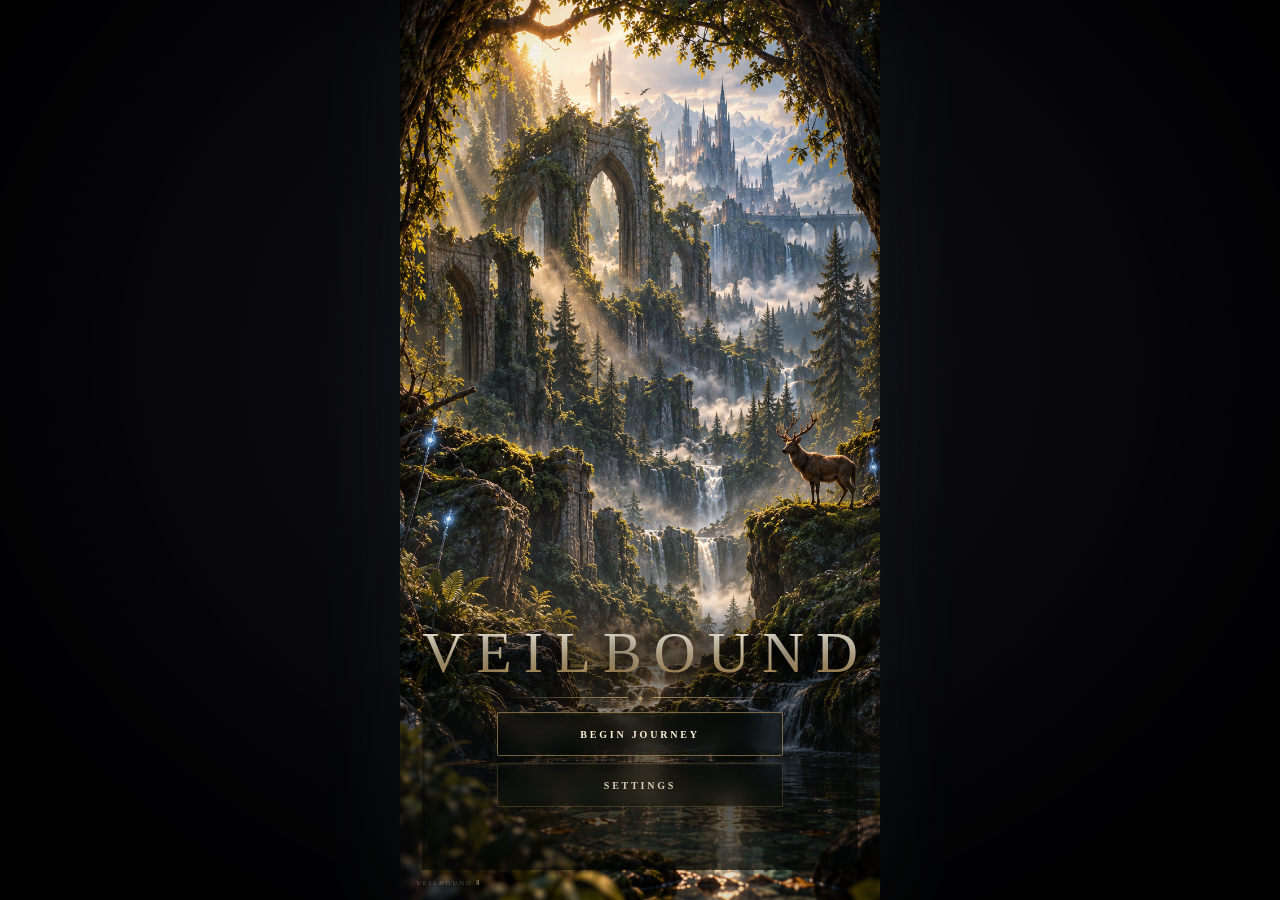
==== commit 43ede6a7: "Use approved Wildwood sheet as runtime atlas" ====
--- a/index.html
+++ b/index.html
@@ -10,9 +10,9 @@
 <meta name="apple-mobile-web-app-status-bar-style" content="black-translucent">
 <meta name="apple-mobile-web-app-title" content="Veilbound">
 <meta name="theme-color" content="#0a0612">
-<meta name="veilbound-build" content="VB_TITLE_20260905">
+<meta name="veilbound-build" content="VB_WILDWOOD_HD_20260905">
 <title>Essence Awakening: Veilbound v65.2 Standalone</title>
-<link rel="stylesheet" href="styles/veilbound.css?v=VB_TITLE_20260905">
+<link rel="stylesheet" href="styles/veilbound.css?v=VB_WILDWOOD_HD_20260905">
 
 </head>
 <body class="vb-preworld">
@@ -23,14 +23,13 @@
     <!-- Title screen -->
     <div id="title-screen">
       <picture class="t-artwork" aria-hidden="true">
-        <img src="assets/ui/IMG_7233.png?v=VB_TITLE_20260905" alt="" fetchpriority="high">
+        <img src="assets/ui/IMG_7233.png?v=VB_WILDWOOD_HD_20260905" alt="" fetchpriority="high">
       </picture>
       <div class="t-atmosphere" aria-hidden="true"></div>
       <div class="t-particles" id="t-particles"></div>
       <main class="t-content">
       <h1 class="t-main">VEILBOUND</h1>
       <div class="t-rule" aria-hidden="true"><i></i><b>◆</b><i></i></div>
-      <div class="t-sub">WORLDS BEYOND. A SELF WITHIN.</div>
       <div class="t-btns">
         <button class="ui-btn ui-btn-veil" id="begin-journey-btn" type="button">Begin Journey</button>
         <button class="ui-btn ui-btn-sec" id="continue-btn" style="display:none" onclick="G.continueGame()">Continue</button>
@@ -96,7 +95,8 @@
 
   </div>
 </div>
-<script src="scripts/visual-effects.js?v=VB_TITLE_20260905"></script>
+<script src="scripts/wildwood-atlas.js?v=VB_WILDWOOD_HD_20260905"></script>
+<script src="scripts/visual-effects.js?v=VB_WILDWOOD_HD_20260905"></script>
 <script>
 // Standalone-safe storage wrapper: protects local-file/private browsing runtimes.
 const VBStorage = {
@@ -108,7 +108,7 @@
 function callVeilboundVFX(method, ...args) {
   const effect = window.VeilboundVFX?.[method];
   if (typeof effect !== 'function') return false;
-  try { effect.apply(window.VeilboundVFX, args); return true; }
+  try { return effect.apply(window.VeilboundVFX, args) !== false; }
   catch (error) { console.warn(`VeilboundVFX.${method} skipped:`, error); return false; }
 }
 const E={
@@ -1690,11 +1690,11 @@
 const W = this.canvas.width;
 const H = 62;                       // was 28 — now roomy and legible
 const grd = ctx.createLinearGradient(0,0,0,H);
-grd.addColorStop(0,'rgba(14,9,24,0.94)');
-grd.addColorStop(1,'rgba(10,6,18,0.88)');
+grd.addColorStop(0,'rgba(8,11,9,0.94)');
+grd.addColorStop(1,'rgba(5,8,6,0.88)');
 ctx.fillStyle = grd;
 ctx.fillRect(0, 0, W, H);
-ctx.fillStyle = 'rgba(139,111,196,0.55)';
+ctx.fillStyle = 'rgba(201,173,114,0.55)';
 ctx.fillRect(0, H-2, W, 2);
 const PAD = 10;
 const barW = Math.floor((W - PAD*3) * 0.52);   // HP bar
@@ -1709,10 +1709,10 @@
 ctx.fillRect(PAD, y1, Math.floor(barW * hpR), barH);
 ctx.fillStyle = 'rgba(255,255,255,0.16)';
 ctx.fillRect(PAD, y1, Math.floor(barW * hpR), Math.floor(barH/2.6));
-ctx.strokeStyle = 'rgba(200,180,255,0.4)'; ctx.lineWidth = 1;
+ctx.strokeStyle = 'rgba(213,187,132,0.38)'; ctx.lineWidth = 1;
 ctx.strokeRect(PAD+0.5, y1+0.5, barW-1, barH-1);
 ctx.fillStyle = '#fff';
-ctx.font = 'bold 12px monospace';
+ctx.font = '11px Georgia, serif';
 ctx.fillText('HP', PAD+5, y1+barH-3);
 ctx.textAlign = 'right';
 ctx.fillText(player.hp + '/' + player.maxHp, PAD+barW-5, y1+barH-3);
@@ -1725,7 +1725,7 @@
 ctx.fillRect(mx, y1, Math.floor(barW2 * mpR), barH);
 ctx.fillStyle = 'rgba(255,255,255,0.16)';
 ctx.fillRect(mx, y1, Math.floor(barW2 * mpR), Math.floor(barH/2.6));
-ctx.strokeStyle = 'rgba(200,180,255,0.4)';
+ctx.strokeStyle = 'rgba(213,187,132,0.38)';
 ctx.strokeRect(mx+0.5, y1+0.5, barW2-1, barH-1);
 ctx.fillStyle = '#fff';
 ctx.fillText('MP', mx+5, y1+barH-3);
@@ -1733,20 +1733,20 @@
 ctx.fillText(player.mp + '/' + player.maxMp, mx+barW2-5, y1+barH-3);
 ctx.textAlign = 'left';
 const y2 = y1 + barH + 6;
-ctx.font = 'bold 13px monospace';
-ctx.fillStyle = '#c9a4ff';
+ctx.font = '12px Georgia, serif';
+ctx.fillStyle = '#d5bd8c';
 const rankTxt = (game.rk || 'Unranked');
 ctx.fillText(rankTxt, PAD, y2 + 12);
 const bonded = (game.bd || []).length;
 const pipX = PAD + ctx.measureText(rankTxt).width + 10;
 for (let i = 0; i < 4; i++) {
 const on = i < bonded;
-ctx.fillStyle = on ? '#c9a4ff' : 'rgba(255,255,255,0.16)';
+ctx.fillStyle = on ? '#d5bd8c' : 'rgba(255,255,255,0.16)';
 ctx.beginPath();
 ctx.arc(pipX + i*13, y2 + 8, 4.5, 0, Math.PI*2);
 ctx.fill();
 if (on) {
-ctx.strokeStyle = 'rgba(220,200,255,0.8)'; ctx.lineWidth = 1;
+ctx.strokeStyle = 'rgba(232,207,154,0.72)'; ctx.lineWidth = 1;
 ctx.stroke();
 }
 }
@@ -1754,12 +1754,12 @@
 ? (ZONE_DISPLAY_NAMES[game.engine.currentZone] || '') : '';
 if (zn) {
 ctx.fillStyle = 'rgba(232,223,245,0.75)';
-ctx.font = '11px monospace';
+ctx.font = '11px Georgia, serif';
 ctx.textAlign = 'center';
 ctx.fillText(zn, W/2, y2 + 12);
 ctx.textAlign = 'left';
 }
-ctx.font = 'bold 13px monospace';
+ctx.font = '12px Georgia, serif';
 ctx.fillStyle = '#ffd966';
 ctx.textAlign = 'right';
 ctx.fillText('✦ ' + (game.co||0), W - PAD, y2 + 12);
@@ -2409,10 +2409,11 @@
 if (!this.currentMapData) return;
 callVeilboundVFX('drawBackdrop', r.ctx, r.canvas.width, r.canvas.height, this.currentZone, r.frame, r.camX);
 r.drawMap(this.currentMapData);
+callVeilboundVFX('drawWildwoodGround', r.ctx, r.canvas.width, r.canvas.height, this.currentZone, this.currentMapData, r.camX, r.camY, TILE_PX, r.frame);
 if (!callVeilboundVFX('finishTerrain', r.ctx, r.canvas.width, r.canvas.height, this.currentZone, r.frame, r.camX, r.camY)) {
   callVeilboundVFX('softenGround', r.ctx, r.canvas.width, r.canvas.height, r.frame);
 }
-r.drawObjects(this.currentMapData);
+if (!callVeilboundVFX('drawWildwoodObjects', r.ctx, this.currentZone, this.currentMapData, r.camX, r.camY, TILE_PX)) r.drawObjects(this.currentMapData);
 if (this.chests && this.chests.length) {
 for (const ch of this.chests) {
 const spr = 'obj_chest' + ch.tier + (ch.opened ? '_o' : '');
@@ -2447,13 +2448,14 @@
 r.drawShadow(ppos.x, ppos.y, 0.3);
 for (const npc of this.npcs) {
 const npcPal = npc.sprite.replace(/_\d+$/, '');
-r.drawSprite(npc.sprite, npcPal, npc.tileX, npc.tileY);
+if (!callVeilboundVFX('drawWildwoodActor', r.ctx, this.currentZone, 'npc', 'down', npc.tileX, npc.tileY, r.camX, r.camY, TILE_PX)) r.drawSprite(npc.sprite, npcPal, npc.tileX, npc.tileY);
 }
 for (const ent of this.entities) {
 if (!ent.alive) continue;
 const sprName = ent.getSprName(af);
 const palName = ent.getPalName();
-r.drawSprite(sprName, palName, ent.tileX, ent.tileY);
+const hdEnemy = ent.id && ent.id.includes('bear') ? 'bear' : 'wolf';
+if (!callVeilboundVFX('drawWildwoodActor', r.ctx, this.currentZone, hdEnemy, 'down', ent.tileX, ent.tileY, r.camX, r.camY, TILE_PX)) r.drawSprite(sprName, palName, ent.tileX, ent.tileY);
 }
 const zdNow = ZONE_DATA[this.currentZone];
 if (zdNow && zdNow.transitions) {
@@ -2465,7 +2467,7 @@
 });
 }
 const palName = this._getPlayerPalette();
-r.drawSprite(this.player.getSprName(af), palName, ppos.x, ppos.y, this.player.getFacingFlip());
+if (!callVeilboundVFX('drawWildwoodActor', r.ctx, this.currentZone, 'player', this.player.facing, ppos.x, ppos.y, r.camX, r.camY, TILE_PX)) r.drawSprite(this.player.getSprName(af), palName, ppos.x, ppos.y, this.player.getFacingFlip());
 // Essence-touched beings subtly disturb the light instead of reading as flat stickers.
 for (const ent of this.entities) { if (ent.alive && (ent.id.includes('wisp') || ent.id.includes('wraith') || ent.id.includes('echo') || ent.id.includes('the_first'))) r.drawEntityGlow(ent.tileX, ent.tileY, 'rgba(150,95,255,.95)', 46, .22); }
 r.drawCinematicFX(this.currentZone, ppos.x, ppos.y);
@@ -2702,6 +2704,9 @@
   ctx.globalAlpha=.12+(i%4)*.04; ctx.fillStyle=P[4]; ctx.fillRect(x,y,(i%6===0)?2:1,(i%6===0)?2:1);
 }
 ctx.restore();
+// Approved forest stage replaces only the Wildwood battle presentation.
+// The procedural stage above remains an immediate fail-safe while images load.
+callVeilboundVFX('drawBattleBackdrop',ctx,W,H,zone);
 if (this.shake > 0) {
 const sx = (Math.random()-0.5) * 4;
 const sy = (Math.random()-0.5) * 3;
--- a/styles/veilbound.css
+++ b/styles/veilbound.css
@@ -98,3 +98,11 @@
 @media(max-width:360px){.t-main{font-size:34px}.t-content{padding-inline:12px}.t-sub{letter-spacing:.25em;padding-left:.25em}.t-btns{width:82vw}}
 body.vb-motion-off .t-artwork img,body.vb-motion-off .t-atmosphere,body.vb-motion-off .t-atmosphere::before,body.vb-motion-off .t-atmosphere::after,body.vb-motion-off .t-particles *{animation:none!important}
 @media(prefers-reduced-motion:reduce){.t-artwork img,.t-atmosphere,.t-atmosphere::before,.t-atmosphere::after,.t-content,.t-particles *{animation:none!important}}
+
+/* Wildwood HD controls: the hit regions remain unchanged; only their material is lighter. */
+#stick-base{opacity:.54;background:rgba(8,12,9,.28);border-color:rgba(213,181,116,.34);box-shadow:inset 0 0 18px rgba(0,0,0,.32),0 5px 18px rgba(0,0,0,.18)}
+#stick-ring{border-style:solid;border-color:rgba(232,207,154,.15)}
+#stick-knob{background:radial-gradient(circle at 38% 32%,rgba(229,216,191,.72),rgba(91,83,82,.66) 48%,rgba(20,21,20,.7));border-color:rgba(236,218,181,.42);box-shadow:0 4px 13px rgba(0,0,0,.3)}
+.act-btn{width:64px;height:64px;opacity:.65;font-family:Georgia,'Times New Roman',serif;font-weight:500;letter-spacing:.14em}
+#btn-interact,#btn-menu{background:rgba(12,15,13,.5);border-color:rgba(218,187,124,.42);box-shadow:inset 0 0 14px rgba(207,173,105,.05),0 5px 18px rgba(0,0,0,.24)}
+#btn-interact{font-size:20px}#btn-menu{font-size:9px}
